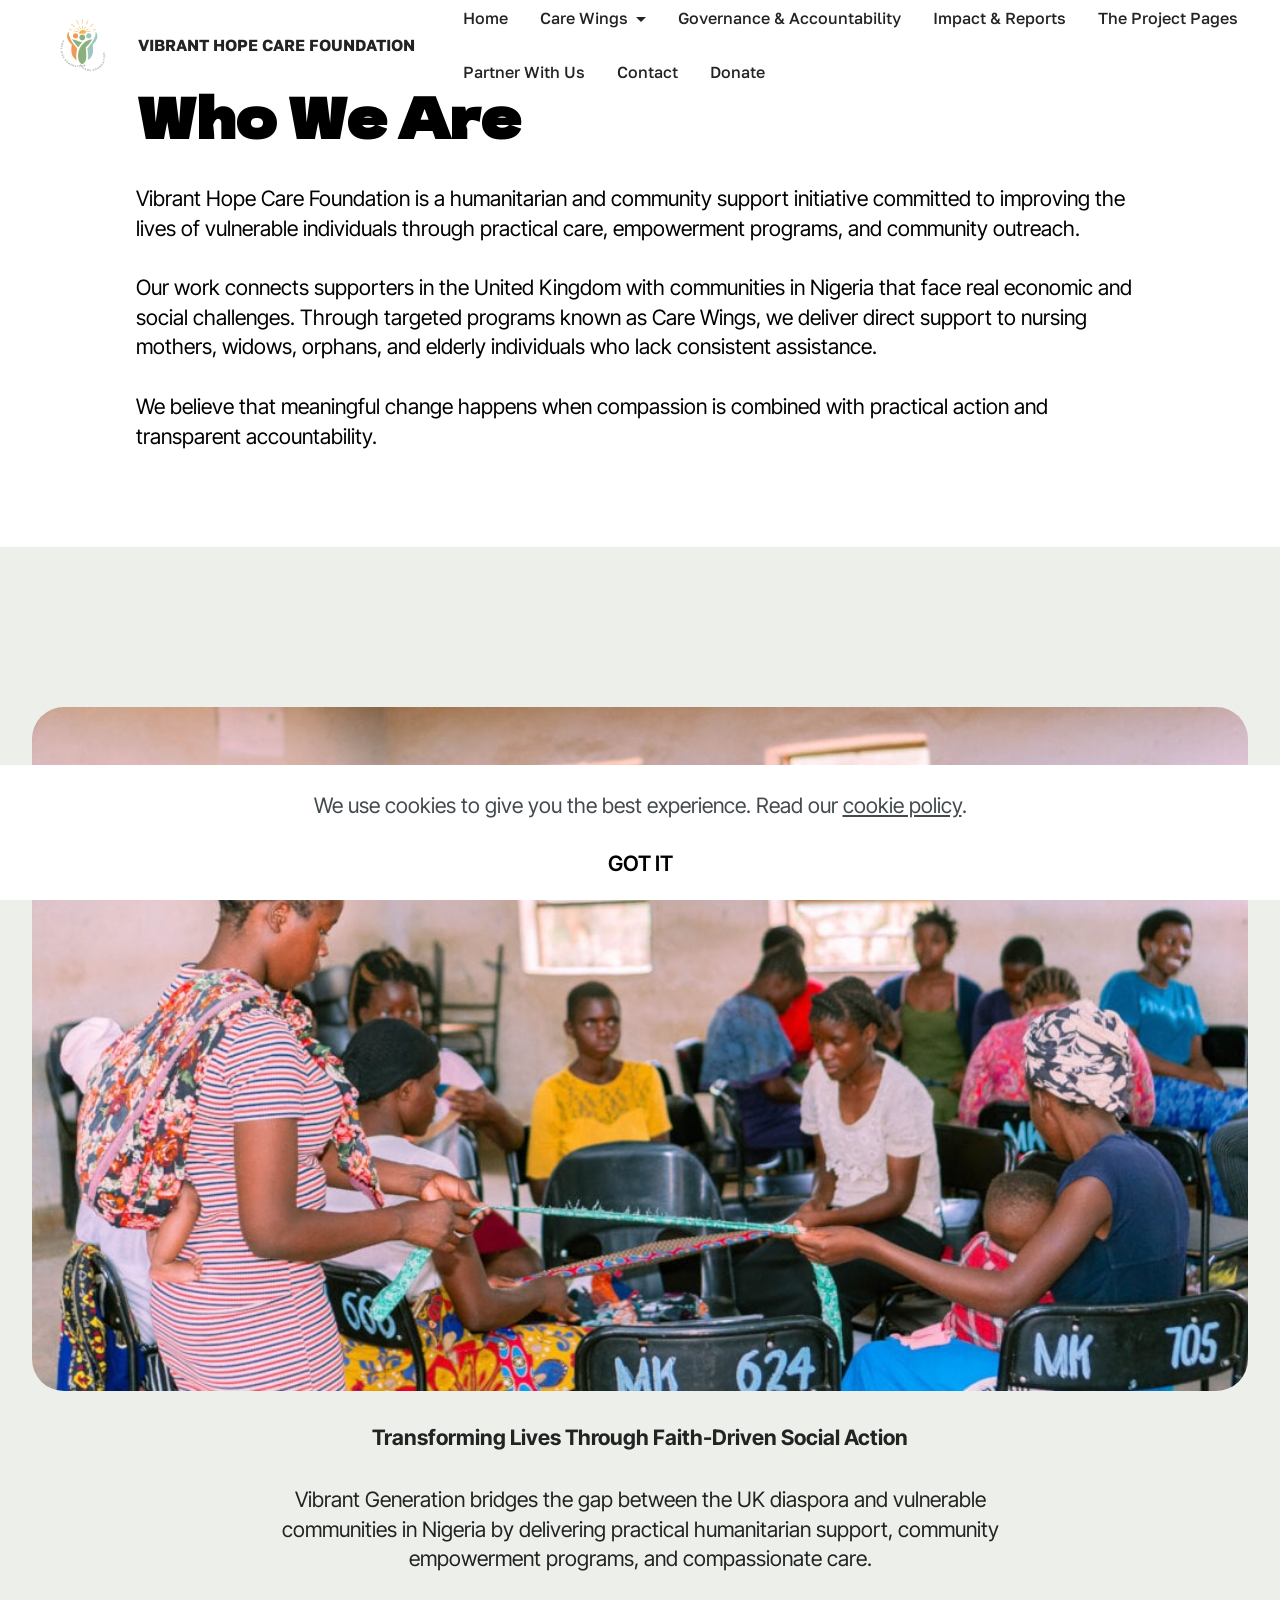
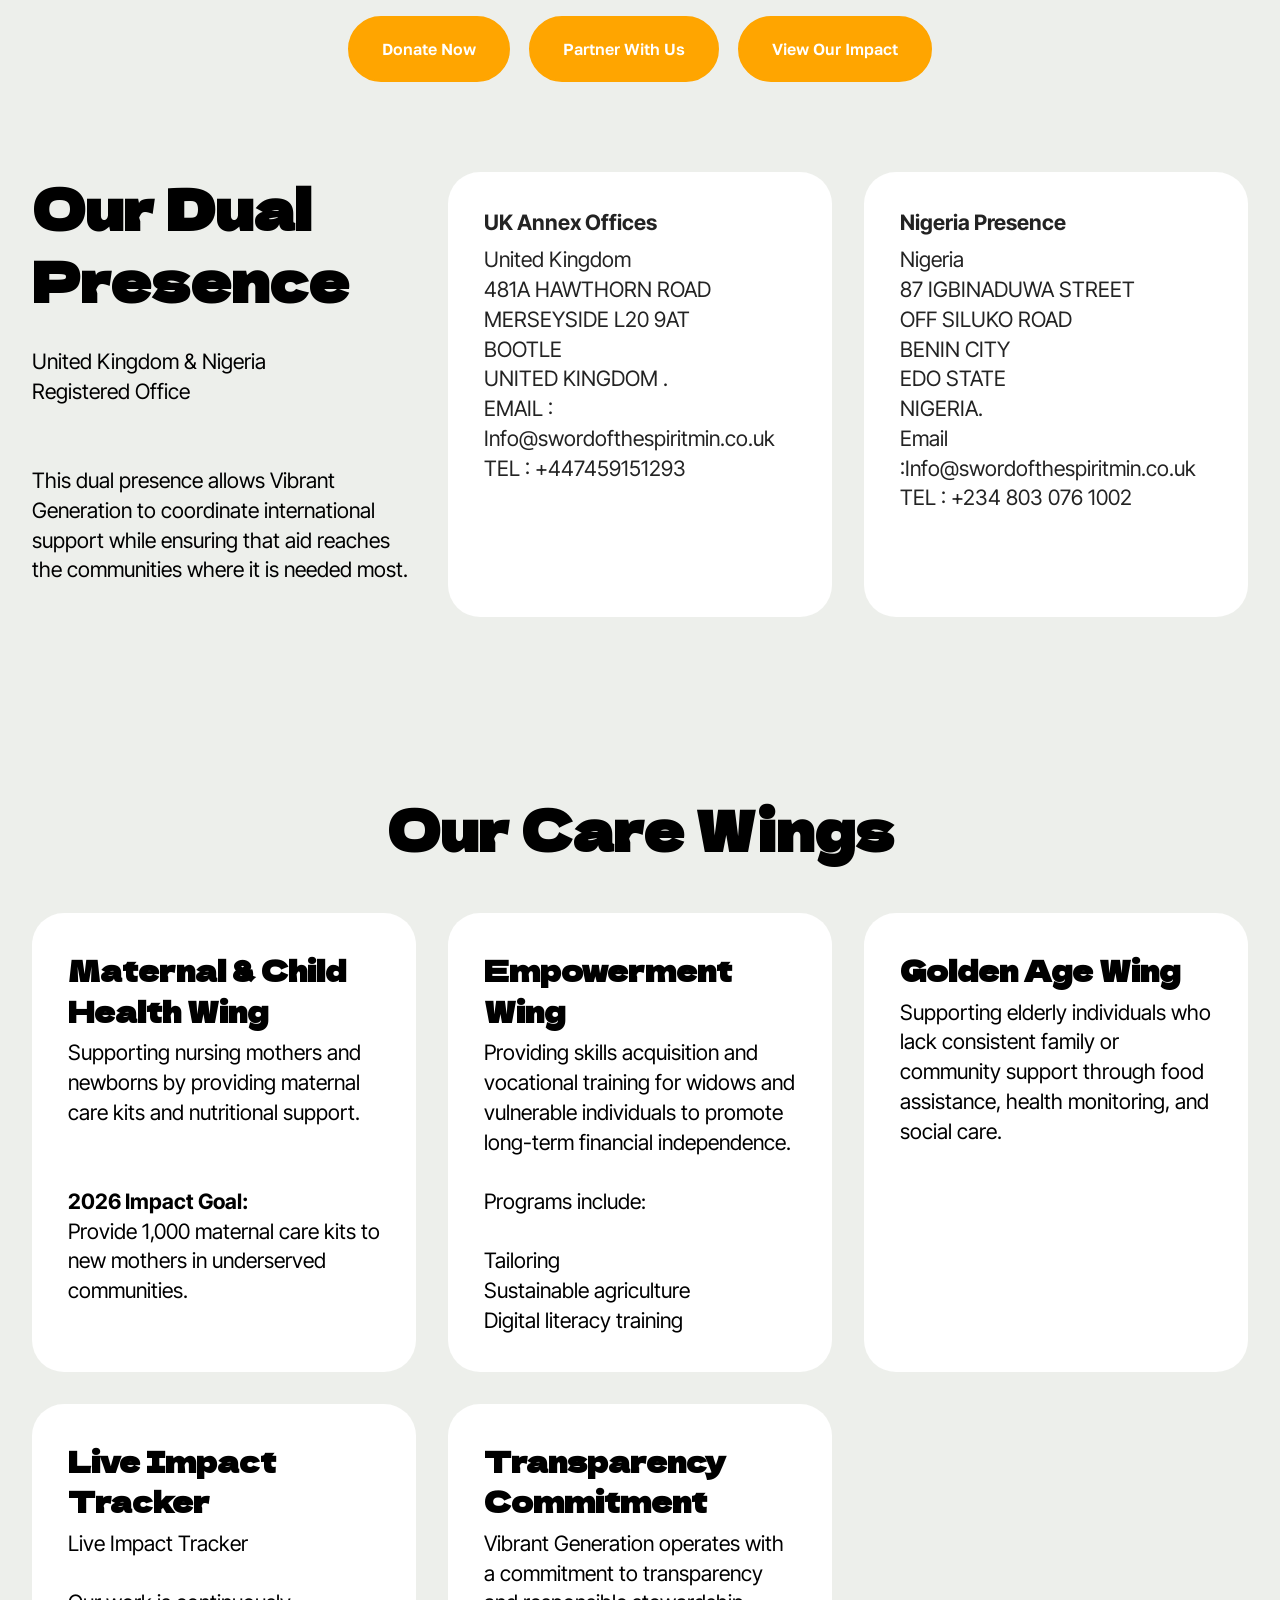
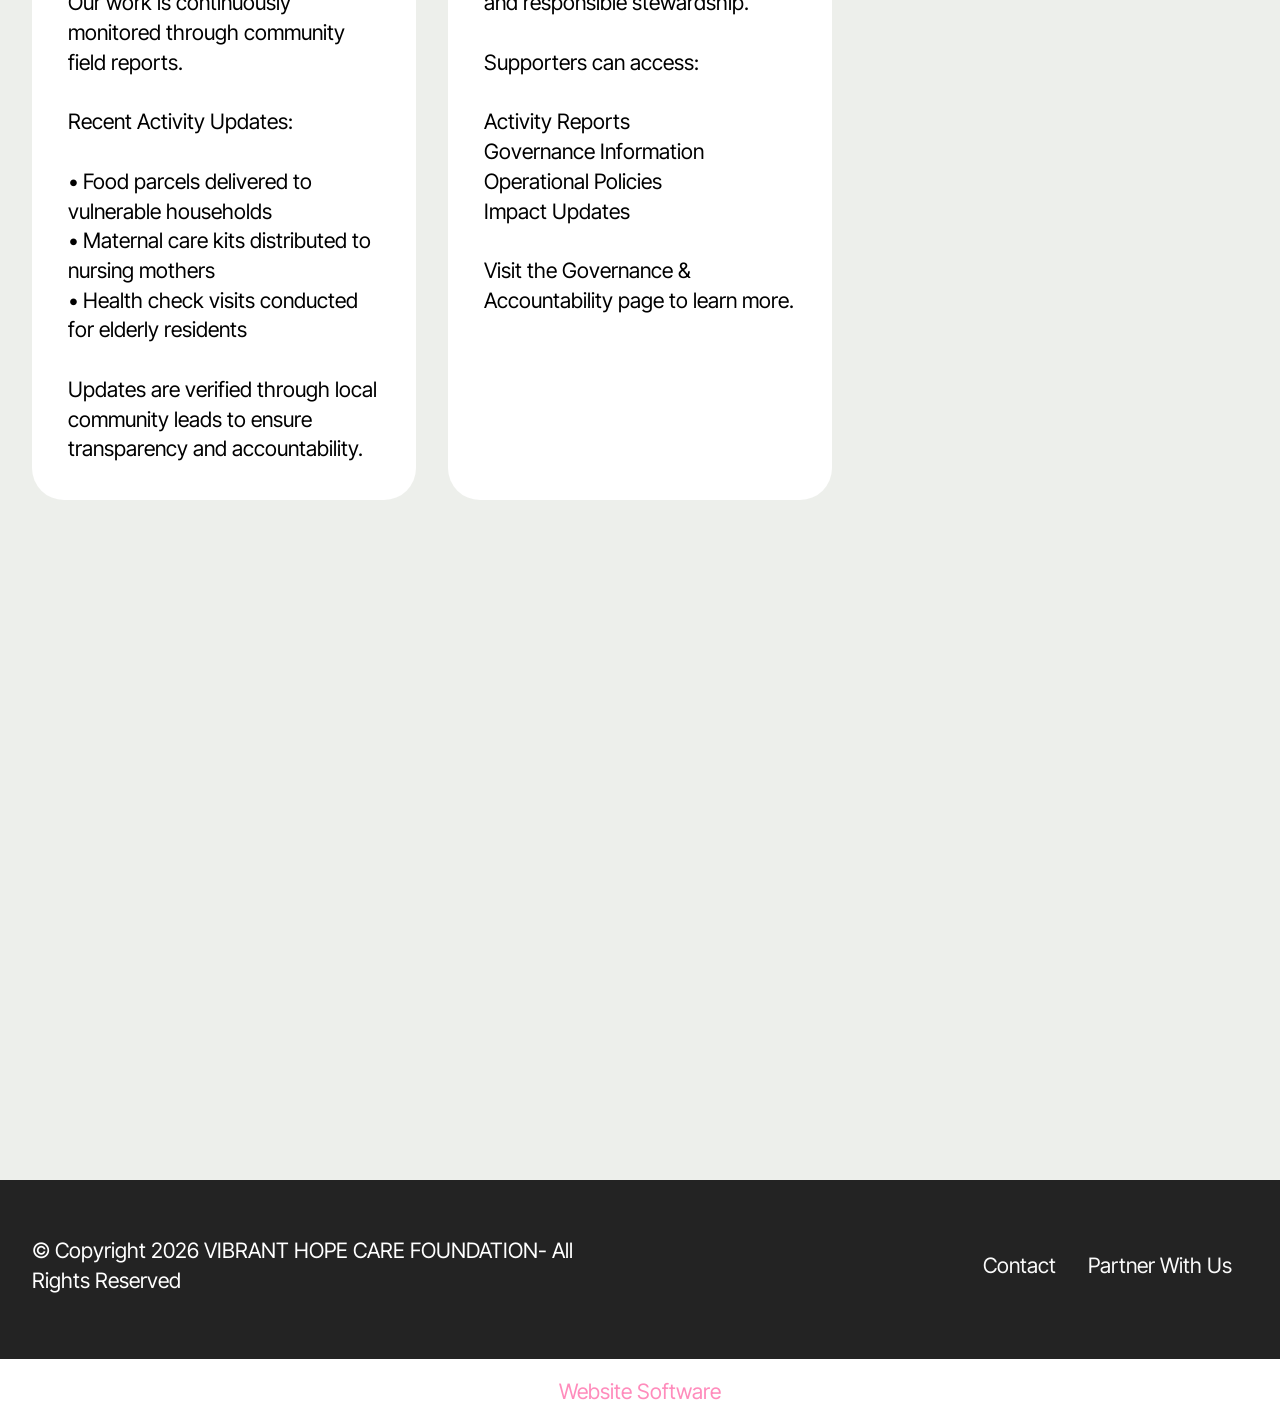
==== index.html @ 08e2fc12 "Change page title from 'About' to 'Home'" ====
<html  >
<head> 
  <title>Home</title>
  <link rel="stylesheet" href="assets/web/assets/mobirise-icons2/mobirise2.css">
  <link rel="stylesheet" href="assets/bootstrap/css/bootstrap.min.css">
  <link rel="stylesheet" href="assets/parallax/jarallax.css">
  <link rel="stylesheet" href="assets/web/assets/gdpr-plugin/gdpr-styles.css">
  <link rel="stylesheet" href="assets/dropdown/css/style.css">
  <link rel="stylesheet" href="assets/theme/css/style.css">
  <link rel="preload" href="https://fonts.googleapis.com/css?family=Dela+Gothic+One:400&display=swap" as="style" onload="this.onload=null;this.rel='stylesheet'">
  <noscript><link rel="stylesheet" href="https://fonts.googleapis.com/css?family=Dela+Gothic+One:400&display=swap"></noscript>
  <link rel="preload" href="https://fonts.googleapis.com/css?family=Inter+Tight:100,200,300,400,500,600,700,800,900,100i,200i,300i,400i,500i,600i,700i,800i,900i&display=swap" as="style" onload="this.onload=null;this.rel='stylesheet'">
  <noscript><link rel="stylesheet" href="https://fonts.googleapis.com/css?family=Inter+Tight:100,200,300,400,500,600,700,800,900,100i,200i,300i,400i,500i,600i,700i,800i,900i&display=swap"></noscript>
  <link rel="preload" href="https://fonts.googleapis.com/css?family=Golos+Text:400,500,600,700,800,900&display=swap" as="style" onload="this.onload=null;this.rel='stylesheet'">
  <noscript><link rel="stylesheet" href="https://fonts.googleapis.com/css?family=Golos+Text:400,500,600,700,800,900&display=swap"></noscript>
  <link rel="preload" as="style" href="assets/mobirise/css/mbr-additional.css?v=jpB7Y8"><link rel="stylesheet" href="assets/mobirise/css/mbr-additional.css?v=jpB7Y8" type="text/css">

</head>
<body>
  
  <section data-bs-version="5.1" class="menu menu6 cid-vdKSbWCuuq" once="menu" id="menu06-2l">
	

	<nav class="navbar navbar-dropdown opacityScrollOff navbar-fixed-top navbar-expand-lg">
		<div class="container">
			<div class="navbar-brand">
				<span class="navbar-logo">
					<a href="Governance&Accountability.html">
						<img src="assets/images/logo-160x160.png" alt="" style="height: 5rem;">
					</a>
				</span>
				<span class="navbar-caption-wrap"><a class="navbar-caption text-black text-primary display-4" href="index.html">VIBRANT HOPE CARE FOUNDATION</a></span>
			</div>
			<button class="navbar-toggler" type="button" data-toggle="collapse" data-bs-toggle="collapse" data-target="#navbarSupportedContent" data-bs-target="#navbarSupportedContent" aria-controls="navbarNavAltMarkup" aria-expanded="false" aria-label="Toggle navigation">
				<div class="hamburger">
					<span></span>
					<span></span>
					<span></span>
					<span></span>
				</div>
			</button>
			<div class="collapse navbar-collapse opacityScrollOff" id="navbarSupportedContent">
				<ul class="navbar-nav nav-dropdown nav-right" data-app-modern-menu="true"><li class="nav-item">
						<a class="nav-link link text-black text-primary display-4" href="index.html">Home</a>
					</li><li class="nav-item dropdown"><a class="nav-link link text-black text-primary dropdown-toggle display-4" href="About.html" data-toggle="dropdown-submenu" data-bs-toggle="dropdown" data-bs-auto-close="outside" aria-expanded="false">Care Wings</a><div class="dropdown-menu" aria-labelledby="dropdown-599"><a class="text-black text-primary dropdown-item display-4" href="MaternalChildHealth.html#slider05-1u">Maternal &amp; Child Health</a><a class="text-black text-primary show dropdown-item display-4" href="Empowermentwing.html">Empowerment</a><a class="text-black text-primary dropdown-item display-4" href="page9.html">Golden Age</a></div></li>
					<li class="nav-item">
						<a class="nav-link link text-black text-primary display-4" href="Governance-Accountability.html" aria-expanded="false">Governance &amp; Accountability</a>
					</li><li class="nav-item"><a class="nav-link link text-black text-primary display-4" href="Impact-Reports.html" target="_blank">Impact &amp; Reports</a></li>
					<li class="nav-item">
						<a class="nav-link link text-black text-primary display-4" href="TheProjectPages.html">The Project Pages</a>
					</li><li class="nav-item"><a class="nav-link link text-black text-primary display-4" href="page7.html">Partner With Us</a></li><li class="nav-item"><a class="nav-link link text-black text-primary display-4" href="Contact.html">Contact</a></li><li class="nav-item"><a class="nav-link link text-black text-primary display-4" href="Donate.html">Donate</a></li></ul>
				
				
			</div>
		</div>
	</nav>
</section>

<section data-bs-version="5.1" class="article12 cid-vdJvKio4A9" id="article12-18">    
    
    <div class="container">
        <div class="row justify-content-center">
            <div class="col-md-12 col-lg-10">
                <h3 class="mbr-section-title mbr-fonts-style mb-4 mt-0 display-2">
                <strong>Who We Are</strong></h3>
                
                <p class="mbr-text mbr-fonts-style display-7">Vibrant Hope Care Foundation is a humanitarian and community support initiative committed to improving the lives of vulnerable individuals through practical care, empowerment programs, and community outreach.<br><br>Our work connects supporters in the United Kingdom with communities in Nigeria that face real economic and social challenges. Through targeted programs known as Care Wings, we deliver direct support to nursing mothers, widows, orphans, and elderly individuals who lack consistent assistance.<br><br>We believe that meaningful change happens when compassion is combined with practical action and transparent accountability.</p>
            </div>
        </div>
    </div>
</section>

<section data-bs-version="5.1" class="header12 cid-vdyzO7terO" id="header12-2">
  
  

  <div class="text-center container">
    <div class="row mb-4 justify-content-center">
      <div class="col-12 col-md-12">
        <img class="w-100" src="assets/images/imp-1024x576.webp" alt="">
      </div>
    </div>
    <div class="row justify-content-center">
      <div class="col-md-12 content-head">
        <h4 class="mbr-section-title mbr-fonts-style mb-4 display-7"><strong>Transforming Lives Through Faith-Driven Social Action</strong></h4>
        <p class="mbr-text mbr-fonts-style mb-4 display-7">
          Vibrant Generation bridges the gap between the UK diaspora and vulnerable communities in Nigeria by delivering practical humanitarian support, community empowerment programs, and compassionate care.
        </p>
        <div class="mbr-section-btn mt-4"><a class="btn btn-secondary display-4" href="Donate.html">Donate Now</a> <a class="btn btn-secondary display-4" href="https://forms.gle/yeRtETJPfuZWc1UW8">Partner With Us</a> <a class="btn btn-secondary display-4" href="Impact-Reports.html">View Our Impact</a></div>
      </div>
    </div>
  </div>
</section>

<section data-bs-version="5.1" class="features037 cid-vdJypnIMqD" id="features037-1a">
	
	
	
	<div class="container">
		<div class="row justify-content-center">
			<div class="col-lg-4">
				<div class="col-12 col-md-12">
					<h5 class="mbr-section-title mbr-fonts-style mt-0 mb-4 display-2"><strong>Our Dual Presence</strong></h5>
					<h6 class="mbr-section-subtitle mbr-fonts-style mt-0 mb-4 display-7">United Kingdom &amp; Nigeria<br>                        
<div>
</div><div>Registered Office</div><br><br><div>This dual presence allows Vibrant Generation to coordinate international support while ensuring that aid reaches the communities where it is needed most.</div><div>
</div><div>
</div></h6>
					
				</div>
			</div>

			<div class="col-lg-8 side-features">
				<div class="item features-without-image col-12 col-md-12 col-lg-6 item-mb active">
					<div class="item-wrapper">
						<div class="item-content align-left">
							
							<h5 class="card-title mbr-fonts-style display-7"><strong>UK Annex Offices</strong></h5>
							<p class="card-text mbr-fonts-style display-7">United Kingdom
<br>481A HAWTHORN ROAD
<br>MERSEYSIDE L20 9AT
<br>BOOTLE
<br>UNITED KINGDOM .
<br>EMAIL : Info@swordofthespiritmin.co.uk
<br>TEL : +447459151293 
<br>
<br><br></p>
							
						</div>

					</div>
				</div>
				<div class="item features-without-image col-12 col-md-12 col-lg-6 item-mb">
					<div class="item-wrapper">
						<div class="item-content align-left">
							
							<h5 class="card-title mbr-fonts-style display-7"><strong>Nigeria Presence</strong></h5>
							<p class="card-text mbr-fonts-style display-7">Nigeria
<br>87 IGBINADUWA STREET
<br>OFF SILUKO ROAD
<br>BENIN CITY
<br>EDO STATE
<br>NIGERIA.
<br>Email :Info@swordofthespiritmin.co.uk
<br>TEL : +234 803 076 1002</p>
							
						</div>

					</div>
				</div>
				
				

			</div>
		</div>
	</div>
</section>

<section data-bs-version="5.1" class="features032 cid-vdJCPlsJ92" id="features032-1b">
  

  
  
  <div class="container">
    <div class="row justify-content-center">
      <div class="col-12 mb-5 content-head">
        <h3 class="mbr-section-title mbr-fonts-style align-center mb-0 display-2"><strong>Our Care Wings</strong></h3>
        
      </div>
    </div>
    <div class="row">
      <div class="item features-without-image col-12 col-lg-4 active item-mb">
        <div class="item-wrapper">
          <div class="card-box align-left">
            
            <h5 class="card-title mbr-fonts-style display-5"><strong>Maternal &amp; Child Health Wing</strong></h5>
            <p class="card-text mbr-fonts-style display-7">
              Supporting nursing mothers and newborns by providing maternal care kits and nutritional support.<br><br><br><strong>2026 Impact Goal:</strong><br>Provide 1,000 maternal care kits to new mothers in underserved communities.<br></p>
          </div>
        </div>
      </div>
      <div class="item features-without-image col-12 col-lg-4 item-mb">
        <div class="item-wrapper">
          <div class="card-box align-left">
            
            <h5 class="card-title mbr-fonts-style display-5"><strong>Empowerment Wing</strong></h5>
            <p class="card-text mbr-fonts-style display-7">Providing skills acquisition and vocational training for widows and vulnerable individuals to promote long-term financial independence.<br><br>Programs include:<br><br>Tailoring<br>Sustainable agriculture<br>Digital literacy training</p>
          </div>
        </div>
      </div>
      <div class="item features-without-image col-12 col-lg-4 item-mb">
        <div class="item-wrapper">
          <div class="card-box align-left">
            
            <h5 class="card-title mbr-fonts-style display-5"><strong>Golden Age Wing</strong></h5>
            <p class="card-text mbr-fonts-style display-7">
              Supporting elderly individuals who lack consistent family or community support through food assistance, health monitoring, and social care.</p>
          </div>
        </div>
      </div>
      <div class="item features-without-image col-12 col-lg-4 item-mb">
        <div class="item-wrapper">
          <div class="card-box align-left">
            
            <h5 class="card-title mbr-fonts-style display-5"><strong>Live Impact Tracker</strong></h5>
            <p class="card-text mbr-fonts-style display-7">Live Impact Tracker<br><br>Our work is continuously monitored through community field reports.<br><br>Recent Activity Updates:<br><br>• Food parcels delivered to vulnerable households<br>• Maternal care kits distributed to nursing mothers<br>• Health check visits conducted for elderly residents<br><br>Updates are verified through local community leads to ensure transparency and accountability.</p>
          </div>
        </div>
      </div>
      <div class="item features-without-image col-12 col-lg-4 item-mb">
        <div class="item-wrapper">
          <div class="card-box align-left">
            
            <h5 class="card-title mbr-fonts-style display-5"><strong>Transparency Commitment</strong></h5>
            <p class="card-text mbr-fonts-style display-7">Vibrant Generation operates with a commitment to transparency and responsible stewardship.<br><br>Supporters can access:<br><br>Activity Reports<br>Governance Information<br>Operational Policies<br>Impact Updates<br><br>Visit the Governance &amp; Accountability page to learn more.</p>
          </div>
        </div>
      </div>
      
    </div>
  </div>
</section>

<section data-bs-version="5.1" class="contacts2 map1 cid-vdEewa9ryj" id="map02-q">
	

	
	<div class="container">
		<div class="row justify-content-center">
			<div class="col-12 content-head">
				
			</div>
		</div>
		<div class="row justify-content-center">
			<div class="map-wrapper col-12 col-md-6">
				
				<div class="google-map"><iframe frameborder="0" style="border:0" src="https://www.google.com/maps/embed/v1/place?key=AIzaSyB7QWkvlxV39ZsyKvhZRjPGVqlJFvxxNkw&amp;q=481A HAWTHORN ROADMERSEYSIDE L20 9ATBOOTLEUNITED KINGDOM" allowfullscreen=""></iframe></div>
			</div>
			<div class="map-wrapper col-12 col-md-6">
				
				<div class="google-map"><iframe frameborder="0" style="border:0" src="https://www.google.com/maps/embed/v1/place?key=AIzaSyBQ55g-IgRRgXrd803PTWDTb7kd6aAitNQ&amp;q=86,igbinaduwa,siloko road, benin city, nigeria" allowfullscreen=""></iframe></div>
			</div>
		</div>
	</div>
</section>

<section data-bs-version="5.1" class="footer2 cid-vdKYA2jCAx" once="footers" id="footer02-2w">
    

    
    

    <div class="container">
        <div class="row">
            <div class="col-12 col-lg-6 center mt-2 mb-3">
                <p class="mbr-fonts-style copyright mb-0 display-7">
                    © Copyright 2026 VIBRANT HOPE CARE FOUNDATION- All Rights Reserved
                </p>
            </div>
            <div class="col-12 col-lg-6 center">
                <div class="row-links mt-2 mb-3">
                    <ul class="row-links-soc">
                        
                        
                        
                        
                    <li class="row-links-soc-item mbr-fonts-style display-7"><a href="page8.html" class="text-white">Contact</a></li><li class="row-links-soc-item mbr-fonts-style display-7"><a href="page7.html" class="text-white">Partner With Us</a></li></ul>
                </div>
            </div>
        </div>
    </div>
</section><section class="display-7" style="padding: 0;align-items: center;justify-content: center;flex-wrap: wrap;    align-content: center;display: flex;position: relative;height: 4rem;"><a href="https://mobiri.se/" style="flex: 1 1;height: 4rem;position: absolute;width: 100%;z-index: 1;"><img alt="" style="height: 4rem;" src="[data-uri]"></a><p style="margin: 0;text-align: center;" class="display-7">&#8204;</p><a style="z-index:1" href=""> Website Software</a></section><script src="assets/bootstrap/js/bootstrap.bundle.min.js"></script>  <script src="assets/web/assets/cookies-alert-plugin/cookies-alert-core.js"></script>  <script src="assets/web/assets/cookies-alert-plugin/cookies-alert-script.js"></script>  <script src="assets/smoothscroll/smooth-scroll.js"></script>  <script src="assets/ytplayer/index.js"></script>  <script src="assets/dropdown/js/navbar-dropdown.js"></script>  <script src="assets/theme/js/script.js"></script>  
  
  
<input name="cookieData" type="hidden" data-cookie-cookiesAlertType='false' data-cookie-customDialogSelector='null' data-cookie-colorText='#424a4d' data-cookie-colorBg='rgb(255, 255, 255)' data-cookie-opacityOverlay='0' data-cookie-bgOpacity='100' data-cookie-textButton='GOT IT' data-cookie-rejectText='REJECT' data-cookie-colorButton='#ffffff' data-cookie-rejectColor='#ffffff' data-cookie-colorLink='#424a4d' data-cookie-underlineLink='true' data-cookie-text="We use cookies to give you the best experience. Read our <a href='privacy.html'>cookie policy</a>.">
  </body>
</html>
---- assets/web/assets/mobirise-icons2/mobirise2.css ----
@font-face {
  font-family: 'Moririse2';
  font-display: swap;
  src:  url('mobirise2.eot?f2bix4');
  src:  url('mobirise2.eot?f2bix4#iefix') format('embedded-opentype'),
    url('mobirise2.woff2?f2bix4') format('woff2'),
    url('mobirise2.woff?f2bix4') format('woff'),
    url('mobirise2.ttf?f2bix4') format('truetype'),
    url('mobirise2.svg?f2bix4#mobirise2') format('svg');
  font-weight: normal;
  font-style: normal;
}

[class^="mobi-"], [class*=" mobi-"] {
  /* use !important to prevent issues with browser extensions that change fonts */
  font-family: 'Moririse2' !important;
  speak: none;
  font-style: normal;
  font-weight: normal;
  font-variant: normal;
  text-transform: none;
  line-height: 1;

  /* Better Font Rendering =========== */
  -webkit-font-smoothing: antialiased;
  -moz-osx-font-smoothing: grayscale;
}

.mobi-mbri-add-submenu:before {
  content: "\e900";
}
.mobi-mbri-alert:before {
  content: "\e901";
}
.mobi-mbri-align-center:before {
  content: "\e902";
}
.mobi-mbri-align-justify:before {
  content: "\e903";
}
.mobi-mbri-align-left:before {
  content: "\e904";
}
.mobi-mbri-align-right:before {
  content: "\e905";
}
.mobi-mbri-android:before {
  content: "\e906";
}
.mobi-mbri-apple:before {
  content: "\e907";
}
.mobi-mbri-arrow-down:before {
  content: "\e908";
}
.mobi-mbri-arrow-next:before {
  content: "\e909";
}
.mobi-mbri-arrow-prev:before {
  content: "\e90a";
}
.mobi-mbri-arrow-up:before {
  content: "\e90b";
}
.mobi-mbri-bold:before {
  content: "\e90c";
}
.mobi-mbri-bookmark:before {
  content: "\e90d";
}
.mobi-mbri-bootstrap:before {
  content: "\e90e";
}
.mobi-mbri-briefcase:before {
  content: "\e90f";
}
.mobi-mbri-browse:before {
  content: "\e910";
}
.mobi-mbri-bulleted-list:before {
  content: "\e911";
}
.mobi-mbri-calendar:before {
  content: "\e912";
}
.mobi-mbri-camera:before {
  content: "\e913";
}
.mobi-mbri-cart-add:before {
  content: "\e914";
}
.mobi-mbri-cart-full:before {
  content: "\e915";
}
.mobi-mbri-cash:before {
  content: "\e916";
}
.mobi-mbri-change-style:before {
  content: "\e917";
}
.mobi-mbri-chat:before {
  content: "\e918";
}
.mobi-mbri-clock:before {
  content: "\e919";
}
.mobi-mbri-close:before {
  content: "\e91a";
}
.mobi-mbri-cloud:before {
  content: "\e91b";
}
.mobi-mbri-code:before {
  content: "\e91c";
}
.mobi-mbri-contact-form:before {
  content: "\e91d";
}
.mobi-mbri-credit-card:before {
  content: "\e91e";
}
.mobi-mbri-cursor-click:before {
  content: "\e91f";
}
.mobi-mbri-cust-feedback:before {
  content: "\e920";
}
.mobi-mbri-database:before {
  content: "\e921";
}
.mobi-mbri-delivery:before {
  content: "\e922";
}
.mobi-mbri-desktop:before {
  content: "\e923";
}
.mobi-mbri-devices:before {
  content: "\e924";
}
.mobi-mbri-down:before {
  content: "\e925";
}
.mobi-mbri-download-2:before {
  content: "\e926";
}
.mobi-mbri-download:before {
  content: "\e927";
}
.mobi-mbri-drag-n-drop-2:before {
  content: "\e928";
}
.mobi-mbri-drag-n-drop:before {
  content: "\e929";
}
.mobi-mbri-edit-2:before {
  content: "\e92a";
}
.mobi-mbri-edit:before {
  content: "\e92b";
}
.mobi-mbri-error:before {
  content: "\e92c";
}
.mobi-mbri-extension:before {
  content: "\e92d";
}
.mobi-mbri-features:before {
  content: "\e92e";
}
.mobi-mbri-file:before {
  content: "\e92f";
}
.mobi-mbri-flag:before {
  content: "\e930";
}
.mobi-mbri-folder:before {
  content: "\e931";
}
.mobi-mbri-gift:before {
  content: "\e932";
}
.mobi-mbri-github:before {
  content: "\e933";
}
.mobi-mbri-globe-2:before {
  content: "\e934";
}
.mobi-mbri-globe:before {
  content: "\e935";
}
.mobi-mbri-growing-chart:before {
  content: "\e936";
}
.mobi-mbri-hearth:before {
  content: "\e937";
}
.mobi-mbri-help:before {
  content: "\e938";
}
.mobi-mbri-home:before {
  content: "\e939";
}
.mobi-mbri-hot-cup:before {
  content: "\e93a";
}
.mobi-mbri-idea:before {
  content: "\e93b";
}
.mobi-mbri-image-gallery:before {
  content: "\e93c";
}
.mobi-mbri-image-slider:before {
  content: "\e93d";
}
.mobi-mbri-info:before {
  content: "\e93e";
}
.mobi-mbri-italic:before {
  content: "\e93f";
}
.mobi-mbri-key:before {
  content: "\e940";
}
.mobi-mbri-laptop:before {
  content: "\e941";
}
.mobi-mbri-layers:before {
  content: "\e942";
}
.mobi-mbri-left-right:before {
  content: "\e943";
}
.mobi-mbri-left:before {
  content: "\e944";
}
.mobi-mbri-letter:before {
  content: "\e945";
}
.mobi-mbri-like:before {
  content: "\e946";
}
.mobi-mbri-link:before {
  content: "\e947";
}
.mobi-mbri-lock:before {
  content: "\e948";
}
.mobi-mbri-login:before {
  content: "\e949";
}
.mobi-mbri-logout:before {
  content: "\e94a";
}
.mobi-mbri-magic-stick:before {
  content: "\e94b";
}
.mobi-mbri-map-pin:before {
  content: "\e94c";
}
.mobi-mbri-menu:before {
  content: "\e94d";
}
.mobi-mbri-mobile-2:before {
  content: "\e94e";
}
.mobi-mbri-mobile-horizontal:before {
  content: "\e94f";
}
.mobi-mbri-mobile:before {
  content: "\e950";
}
.mobi-mbri-mobirise:before {
  content: "\e951";
}
.mobi-mbri-more-horizontal:before {
  content: "\e952";
}
.mobi-mbri-more-vertical:before {
  content: "\e953";
}
.mobi-mbri-music:before {
  content: "\e954";
}
.mobi-mbri-new-file:before {
  content: "\e955";
}
.mobi-mbri-numbered-list:before {
  content: "\e956";
}
.mobi-mbri-opened-folder:before {
  content: "\e957";
}
.mobi-mbri-pages:before {
  content: "\e958";
}
.mobi-mbri-paper-plane:before {
  content: "\e959";
}
.mobi-mbri-paperclip:before {
  content: "\e95a";
}
.mobi-mbri-phone:before {
  content: "\e95b";
}
.mobi-mbri-photo:before {
  content: "\e95c";
}
.mobi-mbri-photos:before {
  content: "\e95d";
}
.mobi-mbri-pin:before {
  content: "\e95e";
}
.mobi-mbri-play:before {
  content: "\e95f";
}
.mobi-mbri-plus:before {
  content: "\e960";
}
.mobi-mbri-preview:before {
  content: "\e961";
}
.mobi-mbri-print:before {
  content: "\e962";
}
.mobi-mbri-protect:before {
  content: "\e963";
}
.mobi-mbri-question:before {
  content: "\e964";
}
.mobi-mbri-quote-left:before {
  content: "\e965";
}
.mobi-mbri-quote-right:before {
  content: "\e966";
}
.mobi-mbri-redo:before {
  content: "\e967";
}
.mobi-mbri-refresh:before {
  content: "\e968";
}
.mobi-mbri-responsive-2:before {
  content: "\e969";
}
.mobi-mbri-responsive:before {
  content: "\e96a";
}
.mobi-mbri-right:before {
  content: "\e96b";
}
.mobi-mbri-rocket:before {
  content: "\e96c";
}
.mobi-mbri-sad-face:before {
  content: "\e96d";
}
.mobi-mbri-sale:before {
  content: "\e96e";
}
.mobi-mbri-save:before {
  content: "\e96f";
}
.mobi-mbri-search:before {
  content: "\e970";
}
.mobi-mbri-setting-2:before {
  content: "\e971";
}
.mobi-mbri-setting-3:before {
  content: "\e972";
}
.mobi-mbri-setting:before {
  content: "\e973";
}
.mobi-mbri-share:before {
  content: "\e974";
}
.mobi-mbri-shopping-bag:before {
  content: "\e975";
}
.mobi-mbri-shopping-basket:before {
  content: "\e976";
}
.mobi-mbri-shopping-cart:before {
  content: "\e977";
}
.mobi-mbri-sites:before {
  content: "\e978";
}
.mobi-mbri-smile-face:before {
  content: "\e979";
}
.mobi-mbri-speed:before {
  content: "\e97a";
}
.mobi-mbri-star:before {
  content: "\e97b";
}
.mobi-mbri-success:before {
  content: "\e97c";
}
.mobi-mbri-sun:before {
  content: "\e97d";
}
.mobi-mbri-sun2:before {
  content: "\e97e";
}
.mobi-mbri-tablet-vertical:before {
  content: "\e97f";
}
.mobi-mbri-tablet:before {
  content: "\e980";
}
.mobi-mbri-target:before {
  content: "\e981";
}
.mobi-mbri-timer:before {
  content: "\e982";
}
.mobi-mbri-to-ftp:before {
  content: "\e983";
}
.mobi-mbri-to-local-drive:before {
  content: "\e984";
}
.mobi-mbri-touch-swipe:before {
  content: "\e985";
}
.mobi-mbri-touch:before {
  content: "\e986";
}
.mobi-mbri-trash:before {
  content: "\e987";
}
.mobi-mbri-underline:before {
  content: "\e988";
}
.mobi-mbri-undo:before {
  content: "\e989";
}
.mobi-mbri-unlink:before {
  content: "\e98a";
}
.mobi-mbri-unlock:before {
  content: "\e98b";
}
.mobi-mbri-up-down:before {
  content: "\e98c";
}
.mobi-mbri-up:before {
  content: "\e98d";
}
.mobi-mbri-update:before {
  content: "\e98e";
}
.mobi-mbri-upload-2:before {
  content: "\e98f";
}
.mobi-mbri-upload:before {
  content: "\e990";
}
.mobi-mbri-user-2:before {
  content: "\e991";
}
.mobi-mbri-user:before {
  content: "\e992";
}
.mobi-mbri-users:before {
  content: "\e993";
}
.mobi-mbri-video-play:before {
  content: "\e994";
}
.mobi-mbri-video:before {
  content: "\e995";
}
.mobi-mbri-watch:before {
  content: "\e996";
}
.mobi-mbri-website-theme-2:before {
  content: "\e997";
}
.mobi-mbri-website-theme:before {
  content: "\e998";
}
.mobi-mbri-wifi:before {
  content: "\e999";
}
.mobi-mbri-windows:before {
  content: "\e99a";
}
.mobi-mbri-zoom-in:before {
  content: "\e99b";
}
.mobi-mbri-zoom-out:before {
  content: "\e99c";
}
---- assets/parallax/jarallax.css ----
.jarallax {
    position: relative;
    z-index: 0;
}
.jarallax > .jarallax-img {
    position: absolute;
    object-fit: cover;
    /* support for plugin https://github.com/bfred-it/object-fit-images */
    font-family: 'object-fit: cover;';
    top: 0;
    left: 0;
    width: 100%;
    height: 100%;
    z-index: -1;
}
---- assets/web/assets/gdpr-plugin/gdpr-styles.css ----
.gdpr-block {
    padding: 10px;
    font-size: 14px;
    display: block;
    width: 100%;
    text-align: center;
}
.gdpr-block.covert {
	display: none;
}
.textGDPR {
    position: relative;
}
.gdpr-block label span.textGDPR input[name='gdpr']{
    width: 15px;
    height: 15px;
    margin: 0;
    position: absolute;
    top: 3px;
    left: -20px;
}
.gdpr-block label {
    color: #a7a7a7;
    vertical-align: middle;
    user-select: none;
    margin-bottom: 0;
}
---- assets/dropdown/css/style.css ----
.navbar-dropdown {
  left: 0;
  padding: 0;
  position: absolute;
  right: 0;
  top: 0;
  transition: all 0.45s ease;
  z-index: 1030;
  background: #282828; }
  .navbar-dropdown .navbar-logo {
    margin-right: 0.8rem;
    transition: margin 0.3s ease-in-out;
    vertical-align: middle; }
    .navbar-dropdown .navbar-logo img {
      height: 3.125rem;
      transition: all 0.3s ease-in-out; }
    .navbar-dropdown .navbar-logo.mbr-iconfont {
      font-size: 3.125rem;
      line-height: 3.125rem; }
  .navbar-dropdown .navbar-caption {
    font-weight: 700;
    white-space: normal;
    vertical-align: -4px;
    line-height: 3.125rem !important; }
    .navbar-dropdown .navbar-caption, .navbar-dropdown .navbar-caption:hover {
      color: inherit;
      text-decoration: none; }
  .navbar-dropdown .mbr-iconfont + .navbar-caption {
    vertical-align: -1px; }
  .navbar-dropdown.navbar-fixed-top {
    position: fixed; }
  .navbar-dropdown .navbar-brand span {
    vertical-align: -4px; }
  .navbar-dropdown.bg-color.transparent {
    background: none; }
  .navbar-dropdown.navbar-short .navbar-brand {
    padding: 0.625rem 0; }
    .navbar-dropdown.navbar-short .navbar-brand span {
      vertical-align: -1px; }
  .navbar-dropdown.navbar-short .navbar-caption {
    line-height: 2.375rem !important;
    vertical-align: -2px; }
  .navbar-dropdown.navbar-short .navbar-logo {
    margin-right: 0.5rem; }
    .navbar-dropdown.navbar-short .navbar-logo img {
      height: 2.375rem; }
    .navbar-dropdown.navbar-short .navbar-logo.mbr-iconfont {
      font-size: 2.375rem;
      line-height: 2.375rem; }
  .navbar-dropdown.navbar-short .mbr-table-cell {
    height: 3.625rem; }
  .navbar-dropdown .navbar-close {
    left: 0.6875rem;
    position: fixed;
    top: 0.75rem;
    z-index: 1000; }
  .navbar-dropdown .hamburger-icon {
    content: "";
    display: inline-block;
    vertical-align: middle;
    width: 16px;
    -webkit-box-shadow: 0 -6px 0 1px #282828,0 0 0 1px #282828,0 6px 0 1px #282828;
    -moz-box-shadow: 0 -6px 0 1px #282828,0 0 0 1px #282828,0 6px 0 1px #282828;
    box-shadow: 0 -6px 0 1px #282828,0 0 0 1px #282828,0 6px 0 1px #282828; }

.dropdown-menu .dropdown-toggle[data-toggle="dropdown-submenu"]::after {
  border-bottom: 0.35em solid transparent;
  border-left: 0.35em solid;
  border-right: 0;
  border-top: 0.35em solid transparent;
  margin-left: 0.3rem; }

.dropdown-menu .dropdown-item:focus {
  outline: 0; }

.nav-dropdown {
  font-size: 0.75rem;
  font-weight: 500;
  height: auto !important; }
  .nav-dropdown .nav-btn {
    padding-left: 1rem; }
  .nav-dropdown .link {
    margin: .667em 1.667em;
    font-weight: 500;
    padding: 0;
    transition: color .2s ease-in-out; }
    .nav-dropdown .link.dropdown-toggle {
      margin-right: 2.583em; }
      .nav-dropdown .link.dropdown-toggle::after {
        margin-left: .25rem;
        border-top: 0.35em solid;
        border-right: 0.35em solid transparent;
        border-left: 0.35em solid transparent;
        border-bottom: 0; }
      .nav-dropdown .link.dropdown-toggle[aria-expanded="true"] {
        margin: 0;
        padding: 0.667em 3.263em  0.667em 1.667em; }
  .nav-dropdown .link::after,
  .nav-dropdown .dropdown-item::after {
    color: inherit; }
  .nav-dropdown .btn {
    font-size: 0.75rem;
    font-weight: 700;
    letter-spacing: 0;
    margin-bottom: 0;
    padding-left: 1.25rem;
    padding-right: 1.25rem; }
  .nav-dropdown .dropdown-menu {
    border-radius: 0;
    border: 0;
    left: 0;
    margin: 0;
    padding-bottom: 1.25rem;
    padding-top: 1.25rem;
    position: relative; }
  .nav-dropdown .dropdown-submenu {
    margin-left: 0.125rem;
    top: 0; }
  .nav-dropdown .dropdown-item {
    font-weight: 500;
    line-height: 2;
    padding: 0.3846em 4.615em 0.3846em 1.5385em;
    position: relative;
    transition: color .2s ease-in-out, background-color .2s ease-in-out; }
    .nav-dropdown .dropdown-item::after {
      margin-top: -0.3077em;
      position: absolute;
      right: 1.1538em;
      top: 50%; }
    .nav-dropdown .dropdown-item:focus, .nav-dropdown .dropdown-item:hover {
      background: none; }

@media (max-width: 767px) {
  .nav-dropdown.navbar-toggleable-sm {
    bottom: 0;
    display: none;
    left: 0;
    overflow-x: hidden;
    position: fixed;
    top: 0;
    transform: translateX(-100%);
    -ms-transform: translateX(-100%);
    -webkit-transform: translateX(-100%);
    width: 18.75rem;
    z-index: 999; } }
.nav-dropdown.navbar-toggleable-xl {
  bottom: 0;
  display: none;
  left: 0;
  overflow-x: hidden;
  position: fixed;
  top: 0;
  transform: translateX(-100%);
  -ms-transform: translateX(-100%);
  -webkit-transform: translateX(-100%);
  width: 18.75rem;
  z-index: 999; }

.nav-dropdown-sm {
  display: block !important;
  overflow-x: hidden;
  overflow: auto;
  padding-top: 3.875rem; }
  .nav-dropdown-sm::after {
    content: "";
    display: block;
    height: 3rem;
    width: 100%; }
  .nav-dropdown-sm.collapse.in ~ .navbar-close {
    display: block !important; }
  .nav-dropdown-sm.collapsing, .nav-dropdown-sm.collapse.in {
    transform: translateX(0);
    -ms-transform: translateX(0);
    -webkit-transform: translateX(0);
    transition: all 0.25s ease-out;
    -webkit-transition: all 0.25s ease-out;
    background: #282828; }
  .nav-dropdown-sm.collapsing[aria-expanded="false"] {
    transform: translateX(-100%);
    -ms-transform: translateX(-100%);
    -webkit-transform: translateX(-100%); }
  .nav-dropdown-sm .nav-item {
    display: block;
    margin-left: 0 !important;
    padding-left: 0; }
  .nav-dropdown-sm .link,
  .nav-dropdown-sm .dropdown-item {
    border-top: 1px dotted rgba(255, 255, 255, 0.1);
    font-size: 0.8125rem;
    line-height: 1.6;
    margin: 0 !important;
    padding: 0.875rem 2.4rem 0.875rem 1.5625rem !important;
    position: relative;
    white-space: normal; }
    .nav-dropdown-sm .link:focus, .nav-dropdown-sm .link:hover,
    .nav-dropdown-sm .dropdown-item:focus,
    .nav-dropdown-sm .dropdown-item:hover {
      background: rgba(0, 0, 0, 0.2) !important;
      color: #c0a375; }
  .nav-dropdown-sm .nav-btn {
    position: relative;
    padding: 1.5625rem 1.5625rem 0 1.5625rem; }
    .nav-dropdown-sm .nav-btn::before {
      border-top: 1px dotted rgba(255, 255, 255, 0.1);
      content: "";
      left: 0;
      position: absolute;
      top: 0;
      width: 100%; }
    .nav-dropdown-sm .nav-btn + .nav-btn {
      padding-top: 0.625rem; }
      .nav-dropdown-sm .nav-btn + .nav-btn::before {
        display: none; }
  .nav-dropdown-sm .btn {
    padding: 0.625rem 0; }
  .nav-dropdown-sm .dropdown-toggle[data-toggle="dropdown-submenu"]::after {
    margin-left: .25rem;
    border-top: 0.35em solid;
    border-right: 0.35em solid transparent;
    border-left: 0.35em solid transparent;
    border-bottom: 0; }
  .nav-dropdown-sm .dropdown-toggle[data-toggle="dropdown-submenu"][aria-expanded="true"]::after {
    border-top: 0;
    border-right: 0.35em solid transparent;
    border-left: 0.35em solid transparent;
    border-bottom: 0.35em solid; }
  .nav-dropdown-sm .dropdown-menu {
    margin: 0;
    padding: 0;
    position: relative;
    top: 0;
    left: 0;
    width: 100%;
    border: 0;
    float: none;
    border-radius: 0;
    background: none; }
  .nav-dropdown-sm .dropdown-submenu {
    left: 100%;
    margin-left: 0.125rem;
    margin-top: -1.25rem;
    top: 0; }

.navbar-toggleable-sm .nav-dropdown .dropdown-menu {
  position: absolute; }

.navbar-toggleable-sm .nav-dropdown .dropdown-submenu {
  left: 100%;
  margin-left: 0.125rem;
  margin-top: -1.25rem;
  top: 0; }

.navbar-toggleable-sm.opened .nav-dropdown .dropdown-menu {
  position: relative; }

.navbar-toggleable-sm.opened .nav-dropdown .dropdown-submenu {
  left: 0;
  margin-left: 00rem;
  margin-top: 0rem;
  top: 0; }

.is-builder .nav-dropdown.collapsing {
  transition: none !important; }
---- assets/theme/css/style.css ----
@charset "UTF-8";
section {
  background-color: #ffffff;
}

body {
  font-style: normal;
  line-height: 1.5;
  font-weight: 400;
  color: #232323;
  position: relative;
}

button {
  background-color: transparent;
  border-color: transparent;
}

.embla__button,
.carousel-control {
  background-color: #edefea !important;
  opacity: 0.8 !important;
  color: #464845 !important;
  border-color: #edefea !important;
}

.carousel .close,
.modalWindow .close {
  background-color: #edefea !important;
  color: #464845 !important;
  border-color: #edefea !important;
  opacity: 0.8 !important;
}

.carousel .close:hover,
.modalWindow .close:hover {
  opacity: 1 !important;
}

.carousel-indicators li {
  background-color: #edefea !important;
  border: 2px solid #464845 !important;
}

.carousel-indicators li:hover,
.carousel-indicators li:active {
  opacity: 0.8 !important;
}

.embla__button:hover,
.carousel-control:hover {
  background-color: #edefea !important;
  opacity: 1 !important;
}

.modalWindow-video-container {
  height: 80%;
}

section,
.container,
.container-fluid {
  position: relative;
  word-wrap: break-word;
}

a.mbr-iconfont:hover {
  text-decoration: none;
}

.article .lead p,
.article .lead ul,
.article .lead ol,
.article .lead pre,
.article .lead blockquote {
  margin-bottom: 0;
}

a {
  font-style: normal;
  font-weight: 400;
  cursor: pointer;
}
a, a:hover {
  text-decoration: none;
}

.mbr-section-title {
  font-style: normal;
  line-height: 1.3;
}

.mbr-section-subtitle {
  line-height: 1.3;
}

.mbr-text {
  font-style: normal;
  line-height: 1.7;
}

h1,
h2,
h3,
h4,
h5,
h6,
.display-1,
.display-2,
.display-4,
.display-5,
.display-7,
span,
p,
a {
  line-height: 1;
  word-break: break-word;
  word-wrap: break-word;
  font-weight: 400;
}

b,
strong {
  font-weight: bold;
}

input:-webkit-autofill, input:-webkit-autofill:hover, input:-webkit-autofill:focus, input:-webkit-autofill:active {
  transition-delay: 9999s;
  -webkit-transition-property: background-color, color;
  transition-property: background-color, color;
}

textarea[type=hidden] {
  display: none;
}

section {
  background-position: 50% 50%;
  background-repeat: no-repeat;
  background-size: cover;
}
section .mbr-background-video,
section .mbr-background-video-preview {
  position: absolute;
  bottom: 0;
  left: 0;
  right: 0;
  top: 0;
}

.hidden {
  visibility: hidden;
}

.mbr-z-index20 {
  z-index: 20;
}

/*! Base colors */
.mbr-white {
  color: #ffffff;
}

.mbr-black {
  color: #111111;
}

.mbr-bg-white {
  background-color: #ffffff;
}

.mbr-bg-black {
  background-color: #000000;
}

/*! Text-aligns */
.align-left {
  text-align: left;
}

.align-center {
  text-align: center;
}

.align-right {
  text-align: right;
}

/*! Font-weight  */
.mbr-light {
  font-weight: 300;
}

.mbr-regular {
  font-weight: 400;
}

.mbr-semibold {
  font-weight: 500;
}

.mbr-bold {
  font-weight: 700;
}

/*! Media  */
.media-content {
  flex-basis: 100%;
}

.media-container-row {
  display: flex;
  flex-direction: row;
  flex-wrap: wrap;
  justify-content: center;
  align-content: center;
  align-items: start;
}
.media-container-row .media-size-item {
  width: 400px;
}

.media-container-column {
  display: flex;
  flex-direction: column;
  flex-wrap: wrap;
  justify-content: center;
  align-content: center;
  align-items: stretch;
}
.media-container-column > * {
  width: 100%;
}

@media (min-width: 992px) {
  .media-container-row {
    flex-wrap: nowrap;
  }
}
figure {
  margin-bottom: 0;
  overflow: hidden;
}

figure[mbr-media-size] {
  transition: width 0.1s;
}

img,
iframe {
  display: block;
  width: 100%;
}

.card {
  background-color: transparent;
  border: none;
}

.card-box {
  width: 100%;
}

.card-img {
  text-align: center;
  flex-shrink: 0;
  -webkit-flex-shrink: 0;
}

.media {
  max-width: 100%;
  margin: 0 auto;
}

.mbr-figure {
  align-self: center;
}

.media-container > div {
  max-width: 100%;
}

.mbr-figure img,
.card-img img {
  width: 100%;
}

@media (max-width: 991px) {
  .media-size-item {
    width: auto !important;
  }
  .media {
    width: auto;
  }
  .mbr-figure {
    width: 100% !important;
  }
}
/*! Buttons */
.mbr-section-btn {
  margin-left: -0.6rem;
  margin-right: -0.6rem;
  font-size: 0;
}

.btn {
  font-weight: 600;
  border-width: 1px;
  font-style: normal;
  margin: 0.6rem 0.6rem;
  white-space: normal;
  transition: all 0.2s ease-in-out;
  display: inline-flex;
  align-items: center;
  justify-content: center;
  word-break: break-word;
}

.btn-sm {
  font-weight: 600;
  letter-spacing: 0px;
  transition: all 0.3s ease-in-out;
}

.btn-md {
  font-weight: 600;
  letter-spacing: 0px;
  transition: all 0.3s ease-in-out;
}

.btn-lg {
  font-weight: 600;
  letter-spacing: 0px;
  transition: all 0.3s ease-in-out;
}

.btn-form {
  margin: 0;
}
.btn-form:hover {
  cursor: pointer;
}

nav .mbr-section-btn {
  margin-left: 0rem;
  margin-right: 0rem;
}

/*! Btn icon margin */
.btn .mbr-iconfont,
.btn.btn-sm .mbr-iconfont {
  order: 1;
  cursor: pointer;
  margin-left: 0.5rem;
  vertical-align: sub;
}

.btn.btn-md .mbr-iconfont,
.btn.btn-md .mbr-iconfont {
  margin-left: 0.8rem;
}

.mbr-regular {
  font-weight: 400;
}

.mbr-semibold {
  font-weight: 500;
}

.mbr-bold {
  font-weight: 700;
}

[type=submit] {
  -webkit-appearance: none;
}

/*! Full-screen */
.mbr-fullscreen .mbr-overlay {
  min-height: 100vh;
}

.mbr-fullscreen {
  display: flex;
  display: -moz-flex;
  display: -ms-flex;
  display: -o-flex;
  align-items: center;
  min-height: 100vh;
  padding-top: 3rem;
  padding-bottom: 3rem;
}

/*! Map */
.map {
  height: 25rem;
  position: relative;
}
.map iframe {
  width: 100%;
  height: 100%;
}

/*! Scroll to top arrow */
.mbr-arrow-up {
  bottom: 25px;
  right: 90px;
  position: fixed;
  text-align: right;
  z-index: 5000;
  color: #ffffff;
  font-size: 22px;
}

.mbr-arrow-up a {
  background: rgba(0, 0, 0, 0.2);
  border-radius: 50%;
  color: #fff;
  display: inline-block;
  height: 60px;
  width: 60px;
  border: 2px solid #fff;
  outline-style: none !important;
  position: relative;
  text-decoration: none;
  transition: all 0.3s ease-in-out;
  cursor: pointer;
  text-align: center;
}
.mbr-arrow-up a:hover {
  background-color: rgba(0, 0, 0, 0.4);
}
.mbr-arrow-up a i {
  line-height: 60px;
}

.mbr-arrow-up-icon {
  display: block;
  color: #fff;
}

.mbr-arrow-up-icon::before {
  content: "›";
  display: inline-block;
  font-family: serif;
  font-size: 22px;
  line-height: 1;
  font-style: normal;
  position: relative;
  top: 6px;
  left: -4px;
  transform: rotate(-90deg);
}

/*! Arrow Down */
.mbr-arrow {
  position: absolute;
  bottom: 45px;
  left: 50%;
  width: 60px;
  height: 60px;
  cursor: pointer;
  background-color: rgba(80, 80, 80, 0.5);
  border-radius: 50%;
  transform: translateX(-50%);
}
@media (max-width: 767px) {
  .mbr-arrow {
    display: none;
  }
}
.mbr-arrow > a {
  display: inline-block;
  text-decoration: none;
  outline-style: none;
  animation: arrowdown 1.7s ease-in-out infinite;
  color: #ffffff;
}
.mbr-arrow > a > i {
  position: absolute;
  top: -2px;
  left: 15px;
  font-size: 2rem;
}

#scrollToTop a i::before {
  content: "";
  position: absolute;
  display: block;
  border-bottom: 2.5px solid #fff;
  border-left: 2.5px solid #fff;
  width: 27.8%;
  height: 27.8%;
  left: 50%;
  top: 51%;
  transform: translateY(-30%) translateX(-50%) rotate(135deg);
}

@keyframes arrowdown {
  0% {
    transform: translateY(0px);
  }
  50% {
    transform: translateY(-5px);
  }
  100% {
    transform: translateY(0px);
  }
}
@media (max-width: 500px) {
  .mbr-arrow-up {
    left: 0;
    right: 0;
    text-align: center;
  }
}
/*Gradients animation*/
@keyframes gradient-animation {
  from {
    background-position: 0% 100%;
    animation-timing-function: ease-in-out;
  }
  to {
    background-position: 100% 0%;
    animation-timing-function: ease-in-out;
  }
}
.bg-gradient {
  background-size: 200% 200%;
  animation: gradient-animation 5s infinite alternate;
  -webkit-animation: gradient-animation 5s infinite alternate;
}

.menu .navbar-brand {
  display: -webkit-flex;
}
.menu .navbar-brand span {
  display: flex;
  display: -webkit-flex;
}
.menu .navbar-brand .navbar-caption-wrap {
  display: -webkit-flex;
}
.menu .navbar-brand .navbar-logo img {
  display: -webkit-flex;
  width: auto;
}
@media (min-width: 768px) and (max-width: 991px) {
  .menu .navbar-toggleable-sm .navbar-nav {
    display: -ms-flexbox;
  }
}
@media (max-width: 991px) {
  .menu .navbar-collapse {
    max-height: 93.5vh;
  }
  .menu .navbar-collapse.show {
    overflow: auto;
  }
}
@media (min-width: 992px) {
  .menu .navbar-nav.nav-dropdown {
    display: -webkit-flex;
  }
  .menu .navbar-toggleable-sm .navbar-collapse {
    display: -webkit-flex !important;
  }
  .menu .collapsed .navbar-collapse {
    max-height: 93.5vh;
  }
  .menu .collapsed .navbar-collapse.show {
    overflow: auto;
  }
}
@media (max-width: 767px) {
  .menu .navbar-collapse {
    max-height: 80vh;
  }
}

.nav-link .mbr-iconfont {
  margin-right: 0.5rem;
}

.navbar {
  display: -webkit-flex;
  -webkit-flex-wrap: wrap;
  -webkit-align-items: center;
  -webkit-justify-content: space-between;
}

.navbar-collapse {
  -webkit-flex-basis: 100%;
  -webkit-flex-grow: 1;
  -webkit-align-items: center;
}

.nav-dropdown .link {
  padding: 0.667em 1.667em !important;
  margin: 0 !important;
}

.nav {
  display: -webkit-flex;
  -webkit-flex-wrap: wrap;
}

.row {
  display: -webkit-flex;
  -webkit-flex-wrap: wrap;
}

.justify-content-center {
  -webkit-justify-content: center;
}

.form-inline {
  display: -webkit-flex;
}

.card-wrapper {
  -webkit-flex: 1;
}

.carousel-control {
  z-index: 10;
  display: -webkit-flex;
}

.carousel-controls {
  display: -webkit-flex;
}

.media {
  display: -webkit-flex;
}

.form-group:focus {
  outline: none;
}

.jq-selectbox__select {
  padding: 7px 0;
  position: relative;
}

.jq-selectbox__dropdown {
  overflow: hidden;
  border-radius: 10px;
  position: absolute;
  top: 100%;
  left: 0 !important;
  width: 100% !important;
}

.jq-selectbox__trigger-arrow {
  right: 0;
  transform: translateY(-50%);
}

.jq-selectbox li {
  padding: 1.07em 0.5em;
}

input[type=range] {
  padding-left: 0 !important;
  padding-right: 0 !important;
}

.modal-dialog,
.modal-content {
  height: 100%;
}

.modal-dialog .carousel-inner {
  height: calc(100vh - 1.75rem);
}
@media (max-width: 575px) {
  .modal-dialog .carousel-inner {
    height: calc(100vh - 1rem);
  }
}

.carousel-item {
  text-align: center;
}

.carousel-item img {
  margin: auto;
}

.navbar-toggler {
  align-self: flex-start;
  padding: 0.25rem 0.75rem;
  font-size: 1.25rem;
  line-height: 1;
  background: transparent;
  border: 1px solid transparent;
  border-radius: 0.25rem;
}

.navbar-toggler:focus,
.navbar-toggler:hover {
  text-decoration: none;
  box-shadow: none;
}

.navbar-toggler-icon {
  display: inline-block;
  width: 1.5em;
  height: 1.5em;
  vertical-align: middle;
  content: "";
  background: no-repeat center center;
  background-size: 100% 100%;
}

.navbar-toggler-left {
  position: absolute;
  left: 1rem;
}

.navbar-toggler-right {
  position: absolute;
  right: 1rem;
}

.card-img {
  width: auto;
}

.menu .navbar.collapsed:not(.beta-menu) {
  flex-direction: column;
}

.carousel-item.active,
.carousel-item-next,
.carousel-item-prev {
  display: flex;
}

.note-air-layout .dropup .dropdown-menu,
.note-air-layout .navbar-fixed-bottom .dropdown .dropdown-menu {
  bottom: initial !important;
}

html,
body {
  height: auto;
  min-height: 100vh;
}

.dropup .dropdown-toggle::after {
  display: none;
}

.form-asterisk {
  font-family: initial;
  position: absolute;
  top: -2px;
  font-weight: normal;
}

.form-control-label {
  position: relative;
  cursor: pointer;
  margin-bottom: 0.357em;
  padding: 0;
}

.alert {
  color: #ffffff;
  border-radius: 0;
  border: 0;
  font-size: 1.1rem;
  line-height: 1.5;
  margin-bottom: 1.875rem;
  padding: 1.25rem;
  position: relative;
  text-align: center;
}
.alert.alert-form::after {
  background-color: inherit;
  bottom: -7px;
  content: "";
  display: block;
  height: 14px;
  left: 50%;
  margin-left: -7px;
  position: absolute;
  transform: rotate(45deg);
  width: 14px;
}

.form-control {
  background-color: #ffffff;
  background-clip: border-box;
  color: #232323;
  line-height: 1rem !important;
  height: auto;
  padding: 1.2rem 2rem;
  transition: border-color 0.25s ease 0s;
  border: 1px solid transparent !important;
  border-radius: 4px;
  box-shadow: rgba(0, 0, 0, 0.07) 0px 1px 1px 0px, rgba(0, 0, 0, 0.07) 0px 1px 3px 0px, rgba(0, 0, 0, 0.03) 0px 0px 0px 1px;
}
.form-active .form-control:invalid {
  border-color: red;
}

.row > * {
  padding-right: 1rem;
  padding-left: 1rem;
}

form .row {
  margin-left: -0.6rem;
  margin-right: -0.6rem;
}
form .row [class*=col] {
  padding-left: 0.6rem;
  padding-right: 0.6rem;
}

form .mbr-section-btn {
  padding-left: 0.6rem;
  padding-right: 0.6rem;
}

form .form-check-input {
  margin-top: 0.5;
}

textarea.form-control {
  line-height: 1.5rem !important;
}

.form-group {
  margin-bottom: 1.2rem;
}

.form-control,
form .btn {
  min-height: 48px;
}

.gdpr-block label span.textGDPR input[name=gdpr] {
  top: 7px;
}

.form-control:focus {
  box-shadow: none;
}

:focus {
  outline: none;
}

.mbr-overlay {
  background-color: #000;
  bottom: 0;
  left: 0;
  opacity: 0.5;
  position: absolute;
  right: 0;
  top: 0;
  z-index: 0;
  pointer-events: none;
}

blockquote {
  font-style: italic;
  padding: 3rem;
  font-size: 1.09rem;
  position: relative;
  border-left: 3px solid;
}

ul,
ol,
pre,
blockquote {
  margin-bottom: 2.3125rem;
}

.mt-4 {
  margin-top: 2rem !important;
}

.mb-4 {
  margin-bottom: 2rem !important;
}

.container,
.container-fluid {
  padding-left: 16px;
  padding-right: 16px;
}

.row {
  margin-left: -16px;
  margin-right: -16px;
}
.row > [class*=col] {
  padding-left: 16px;
  padding-right: 16px;
}

@media (min-width: 992px) {
  .container-fluid {
    padding-left: 32px;
    padding-right: 32px;
  }
}
@media (max-width: 991px) {
  .mbr-container {
    padding-left: 16px;
    padding-right: 16px;
  }
}
.app-video-wrapper > img {
  opacity: 1;
}

.app-video-wrapper {
  background: transparent;
}

.item {
  position: relative;
}

.dropdown-menu .dropdown-menu {
  left: 100%;
}

.dropdown-item + .dropdown-menu {
  display: none;
}

.dropdown-item:hover + .dropdown-menu,
.dropdown-menu:hover {
  display: block;
}

@media (min-aspect-ratio: 16/9) {
  .mbr-video-foreground {
    height: 300% !important;
    top: -100% !important;
  }
}
@media (max-aspect-ratio: 16/9) {
  .mbr-video-foreground {
    width: 300% !important;
    left: -100% !important;
  }
}.engine {
	position: absolute;
	text-indent: -2400px;
	text-align: center;
	padding: 0;
	top: 0;
	left: -2400px;
}
---- assets/mobirise/css/mbr-additional.css ----
.btn {
  border-width: 2px;
}
img,
.card-wrap,
.card-wrapper,
.video-wrapper,
.mbr-figure iframe,
.google-map iframe,
.slide-content,
.plan,
.card,
.item-wrapper,
.item-wrapper .mbr-overlay {
  border-radius: 2rem !important;
}
.video-wrapper {
  overflow: hidden;
}
body {
  font-family: Inter Tight;
}
.display-1 {
  font-family: 'Dela Gothic One', display;
  font-size: 5rem;
  line-height: 1;
}
.display-1 > .mbr-iconfont {
  font-size: 6.25rem;
}
.display-2 {
  font-family: 'Dela Gothic One', display;
  font-size: 4rem;
  line-height: 1;
}
.display-2 > .mbr-iconfont {
  font-size: 5rem;
}
.display-4 {
  font-family: 'Golos Text', sans-serif;
  font-size: 1rem;
  line-height: 1.5;
}
.display-4 > .mbr-iconfont {
  font-size: 1.25rem;
}
.display-5 {
  font-family: 'Dela Gothic One', display;
  font-size: 2rem;
  line-height: 1.5;
}
.display-5 > .mbr-iconfont {
  font-size: 2.5rem;
}
.display-7 {
  font-family: 'Inter Tight', sans-serif;
  font-size: 1.4rem;
  line-height: 1.3;
}
.display-7 > .mbr-iconfont {
  font-size: 1.75rem;
}
/* ---- Fluid typography for mobile devices ---- */
/* 1.4 - font scale ratio ( bootstrap == 1.42857 ) */
/* 100vw - current viewport width */
/* (48 - 20)  48 == 48rem == 768px, 20 == 20rem == 320px(minimal supported viewport) */
/* 0.65 - min scale variable, may vary */
@media (max-width: 992px) {
  .display-1 {
    font-size: 4rem;
  }
}
@media (max-width: 768px) {
  .display-1 {
    font-size: 3.5rem;
    font-size: calc( 2.4rem + (5 - 2.4) * ((100vw - 20rem) / (48 - 20)));
    line-height: calc( 1.1 * (2.4rem + (5 - 2.4) * ((100vw - 20rem) / (48 - 20))));
  }
  .display-2 {
    font-size: 3.2rem;
    font-size: calc( 2.05rem + (4 - 2.05) * ((100vw - 20rem) / (48 - 20)));
    line-height: calc( 1.3 * (2.05rem + (4 - 2.05) * ((100vw - 20rem) / (48 - 20))));
  }
  .display-4 {
    font-size: 0.8rem;
    font-size: calc( 1rem + (1 - 1) * ((100vw - 20rem) / (48 - 20)));
    line-height: calc( 1.4 * (1rem + (1 - 1) * ((100vw - 20rem) / (48 - 20))));
  }
  .display-5 {
    font-size: 1.6rem;
    font-size: calc( 1.35rem + (2 - 1.35) * ((100vw - 20rem) / (48 - 20)));
    line-height: calc( 1.4 * (1.35rem + (2 - 1.35) * ((100vw - 20rem) / (48 - 20))));
  }
  .display-7 {
    font-size: 1.12rem;
    font-size: calc( 1.14rem + (1.4 - 1.14) * ((100vw - 20rem) / (48 - 20)));
    line-height: calc( 1.4 * (1.14rem + (1.4 - 1.14) * ((100vw - 20rem) / (48 - 20))));
  }
}
@media (min-width: 992px) and (max-width: 1400px) {
  .display-1 {
    font-size: 3.5rem;
    font-size: calc( 2.4rem + (5 - 2.4) * ((100vw - 62rem) / (87 - 62)));
    line-height: calc( 1.1 * (2.4rem + (5 - 2.4) * ((100vw - 62rem) / (87 - 62))));
  }
  .display-2 {
    font-size: 3.2rem;
    font-size: calc( 2.05rem + (4 - 2.05) * ((100vw - 62rem) / (87 - 62)));
    line-height: calc( 1.3 * (2.05rem + (4 - 2.05) * ((100vw - 62rem) / (87 - 62))));
  }
  .display-4 {
    font-size: 0.8rem;
    font-size: calc( 1rem + (1 - 1) * ((100vw - 62rem) / (87 - 62)));
    line-height: calc( 1.4 * (1rem + (1 - 1) * ((100vw - 62rem) / (87 - 62))));
  }
  .display-5 {
    font-size: 1.6rem;
    font-size: calc( 1.35rem + (2 - 1.35) * ((100vw - 62rem) / (87 - 62)));
    line-height: calc( 1.4 * (1.35rem + (2 - 1.35) * ((100vw - 62rem) / (87 - 62))));
  }
  .display-7 {
    font-size: 1.12rem;
    font-size: calc( 1.14rem + (1.4 - 1.14) * ((100vw - 62rem) / (87 - 62)));
    line-height: calc( 1.4 * (1.14rem + (1.4 - 1.14) * ((100vw - 62rem) / (87 - 62))));
  }
}
/* Buttons */
.btn {
  padding: 1.25rem 2rem;
  border-radius: 4px;
}
@media (max-width: 767px) {
  .btn {
    padding: 0.75rem 1.5rem;
  }
}
.btn-sm {
  padding: 0.6rem 1.2rem;
  border-radius: 4px;
}
.btn-md {
  padding: 0.6rem 1.2rem;
  border-radius: 4px;
}
.btn-lg {
  padding: 1.25rem 2rem;
  border-radius: 4px;
}
.bg-primary {
  background-color: #ff8cbc !important;
}
.bg-success {
  background-color: #4661ca !important;
}
.bg-info {
  background-color: #1a3c22 !important;
}
.bg-warning {
  background-color: #ffaac7 !important;
}
.bg-danger {
  background-color: #008063 !important;
}
.btn-primary,
.btn-primary:active {
  background-color: #ff8cbc !important;
  border-color: #ff8cbc !important;
  color: #ffffff !important;
  box-shadow: none;
}
.btn-primary:hover,
.btn-primary:focus,
.btn-primary.focus,
.btn-primary.active {
  color: inherit;
  background-color: #ffbfda !important;
  border-color: #ffbfda !important;
  box-shadow: none;
}
.btn-primary.disabled,
.btn-primary:disabled {
  color: #ffffff !important;
  background-color: #ffbfda !important;
  border-color: #ffbfda !important;
}
.btn-secondary,
.btn-secondary:active {
  background-color: #ffa500 !important;
  border-color: #ffa500 !important;
  color: #ffffff !important;
  box-shadow: none;
}
.btn-secondary:hover,
.btn-secondary:focus,
.btn-secondary.focus,
.btn-secondary.active {
  color: inherit;
  background-color: #ffb733 !important;
  border-color: #ffb733 !important;
  box-shadow: none;
}
.btn-secondary.disabled,
.btn-secondary:disabled {
  color: #ffffff !important;
  background-color: #ffb733 !important;
  border-color: #ffb733 !important;
}
.btn-info,
.btn-info:active {
  background-color: #1a3c22 !important;
  border-color: #1a3c22 !important;
  color: #ffffff !important;
  box-shadow: none;
}
.btn-info:hover,
.btn-info:focus,
.btn-info.focus,
.btn-info.active {
  color: inherit;
  background-color: #296036 !important;
  border-color: #296036 !important;
  box-shadow: none;
}
.btn-info.disabled,
.btn-info:disabled {
  color: #ffffff !important;
  background-color: #296036 !important;
  border-color: #296036 !important;
}
.btn-success,
.btn-success:active {
  background-color: #4661ca !important;
  border-color: #4661ca !important;
  color: #ffffff !important;
  box-shadow: none;
}
.btn-success:hover,
.btn-success:focus,
.btn-success.focus,
.btn-success.active {
  color: inherit;
  background-color: #6e83d5 !important;
  border-color: #6e83d5 !important;
  box-shadow: none;
}
.btn-success.disabled,
.btn-success:disabled {
  color: #ffffff !important;
  background-color: #6e83d5 !important;
  border-color: #6e83d5 !important;
}
.btn-warning,
.btn-warning:active {
  background-color: #ffaac7 !important;
  border-color: #ffaac7 !important;
  color: #ffffff !important;
  box-shadow: none;
}
.btn-warning:hover,
.btn-warning:focus,
.btn-warning.focus,
.btn-warning.active {
  color: inherit;
  background-color: #ffdde9 !important;
  border-color: #ffdde9 !important;
  box-shadow: none;
}
.btn-warning.disabled,
.btn-warning:disabled {
  color: #ffffff !important;
  background-color: #ffdde9 !important;
  border-color: #ffdde9 !important;
}
.btn-danger,
.btn-danger:active {
  background-color: #008063 !important;
  border-color: #008063 !important;
  color: #ffffff !important;
  box-shadow: none;
}
.btn-danger:hover,
.btn-danger:focus,
.btn-danger.focus,
.btn-danger.active {
  color: inherit;
  background-color: #00b38a !important;
  border-color: #00b38a !important;
  box-shadow: none;
}
.btn-danger.disabled,
.btn-danger:disabled {
  color: #ffffff !important;
  background-color: #00b38a !important;
  border-color: #00b38a !important;
}
.btn-white,
.btn-white:active {
  background-color: #eff0ec !important;
  border-color: #eff0ec !important;
  color: #757b62 !important;
  box-shadow: none;
}
.btn-white:hover,
.btn-white:focus,
.btn-white.focus,
.btn-white.active {
  color: inherit;
  background-color: #ffffff !important;
  border-color: #ffffff !important;
  box-shadow: none;
}
.btn-white.disabled,
.btn-white:disabled {
  color: #757b62 !important;
  background-color: #ffffff !important;
  border-color: #ffffff !important;
}
.btn-black,
.btn-black:active {
  background-color: #232323 !important;
  border-color: #232323 !important;
  color: #ffffff !important;
  box-shadow: none;
}
.btn-black:hover,
.btn-black:focus,
.btn-black.focus,
.btn-black.active {
  color: inherit;
  background-color: #3d3d3d !important;
  border-color: #3d3d3d !important;
  box-shadow: none;
}
.btn-black.disabled,
.btn-black:disabled {
  color: #ffffff !important;
  background-color: #3d3d3d !important;
  border-color: #3d3d3d !important;
}
.btn-primary-outline,
.btn-primary-outline:active {
  background-color: transparent !important;
  border-color: #ff8cbc;
  color: #ff8cbc;
}
.btn-primary-outline:hover,
.btn-primary-outline:focus,
.btn-primary-outline.focus,
.btn-primary-outline.active {
  color: #ff3589 !important;
  background-color: transparent !important;
  border-color: #ff3589 !important;
  box-shadow: none !important;
}
.btn-primary-outline.disabled,
.btn-primary-outline:disabled {
  color: #ffffff !important;
  background-color: #ff8cbc !important;
  border-color: #ff8cbc !important;
}
.btn-secondary-outline,
.btn-secondary-outline:active {
  background-color: transparent !important;
  border-color: #ffa500;
  color: #ffa500;
}
.btn-secondary-outline:hover,
.btn-secondary-outline:focus,
.btn-secondary-outline.focus,
.btn-secondary-outline.active {
  color: #a86d00 !important;
  background-color: transparent !important;
  border-color: #a86d00 !important;
  box-shadow: none !important;
}
.btn-secondary-outline.disabled,
.btn-secondary-outline:disabled {
  color: #ffffff !important;
  background-color: #ffa500 !important;
  border-color: #ffa500 !important;
}
.btn-info-outline,
.btn-info-outline:active {
  background-color: transparent !important;
  border-color: #1a3c22;
  color: #1a3c22;
}
.btn-info-outline:hover,
.btn-info-outline:focus,
.btn-info-outline.focus,
.btn-info-outline.active {
  color: #000000 !important;
  background-color: transparent !important;
  border-color: #000000 !important;
  box-shadow: none !important;
}
.btn-info-outline.disabled,
.btn-info-outline:disabled {
  color: #ffffff !important;
  background-color: #1a3c22 !important;
  border-color: #1a3c22 !important;
}
.btn-success-outline,
.btn-success-outline:active {
  background-color: transparent !important;
  border-color: #4661ca;
  color: #4661ca;
}
.btn-success-outline:hover,
.btn-success-outline:focus,
.btn-success-outline.focus,
.btn-success-outline.active {
  color: #293e90 !important;
  background-color: transparent !important;
  border-color: #293e90 !important;
  box-shadow: none !important;
}
.btn-success-outline.disabled,
.btn-success-outline:disabled {
  color: #ffffff !important;
  background-color: #4661ca !important;
  border-color: #4661ca !important;
}
.btn-warning-outline,
.btn-warning-outline:active {
  background-color: transparent !important;
  border-color: #ffaac7;
  color: #ffaac7;
}
.btn-warning-outline:hover,
.btn-warning-outline:focus,
.btn-warning-outline.focus,
.btn-warning-outline.active {
  color: #ff538e !important;
  background-color: transparent !important;
  border-color: #ff538e !important;
  box-shadow: none !important;
}
.btn-warning-outline.disabled,
.btn-warning-outline:disabled {
  color: #ffffff !important;
  background-color: #ffaac7 !important;
  border-color: #ffaac7 !important;
}
.btn-danger-outline,
.btn-danger-outline:active {
  background-color: transparent !important;
  border-color: #008063;
  color: #008063;
}
.btn-danger-outline:hover,
.btn-danger-outline:focus,
.btn-danger-outline.focus,
.btn-danger-outline.active {
  color: #002920 !important;
  background-color: transparent !important;
  border-color: #002920 !important;
  box-shadow: none !important;
}
.btn-danger-outline.disabled,
.btn-danger-outline:disabled {
  color: #ffffff !important;
  background-color: #008063 !important;
  border-color: #008063 !important;
}
.btn-black-outline,
.btn-black-outline:active {
  background-color: transparent !important;
  border-color: #232323;
  color: #232323;
}
.btn-black-outline:hover,
.btn-black-outline:focus,
.btn-black-outline.focus,
.btn-black-outline.active {
  color: #000000 !important;
  background-color: transparent !important;
  border-color: #000000 !important;
  box-shadow: none !important;
}
.btn-black-outline.disabled,
.btn-black-outline:disabled {
  color: #ffffff !important;
  background-color: #232323 !important;
  border-color: #232323 !important;
}
.btn-white-outline,
.btn-white-outline:active {
  background-color: transparent !important;
  border-color: #fafafa;
  color: #fafafa;
}
.btn-white-outline:hover,
.btn-white-outline:focus,
.btn-white-outline.focus,
.btn-white-outline.active {
  color: #cfcfcf !important;
  background-color: transparent !important;
  border-color: #cfcfcf !important;
  box-shadow: none !important;
}
.btn-white-outline.disabled,
.btn-white-outline:disabled {
  color: #7a7a7a !important;
  background-color: #fafafa !important;
  border-color: #fafafa !important;
}
.text-primary {
  color: #ff8cbc !important;
}
.text-secondary {
  color: #ffa500 !important;
}
.text-success {
  color: #4661ca !important;
}
.text-info {
  color: #1a3c22 !important;
}
.text-warning {
  color: #ffaac7 !important;
}
.text-danger {
  color: #008063 !important;
}
.text-white {
  color: #fafafa !important;
}
.text-black {
  color: #232323 !important;
}
a.text-primary:hover,
a.text-primary:focus,
a.text-primary.active {
  color: #ff2681 !important;
}
a.text-secondary:hover,
a.text-secondary:focus,
a.text-secondary.active {
  color: #996300 !important;
}
a.text-success:hover,
a.text-success:focus,
a.text-success.active {
  color: #263984 !important;
}
a.text-info:hover,
a.text-info:focus,
a.text-info.active {
  color: #000000 !important;
}
a.text-warning:hover,
a.text-warning:focus,
a.text-warning.active {
  color: #ff4484 !important;
}
a.text-danger:hover,
a.text-danger:focus,
a.text-danger.active {
  color: #001a14 !important;
}
a.text-white:hover,
a.text-white:focus,
a.text-white.active {
  color: #c7c7c7 !important;
}
a.text-black:hover,
a.text-black:focus,
a.text-black.active {
  color: #000000 !important;
}
a[class*="text-"]:not(.nav-link):not(.dropdown-item):not([role]):not(.navbar-caption) {
  position: relative;
  background-image: transparent;
  background-size: 10000px 2px;
  background-repeat: no-repeat;
  background-position: 0px 1.2em;
  background-position: -10000px 1.2em;
}
a[class*="text-"]:not(.nav-link):not(.dropdown-item):not([role]):not(.navbar-caption):hover {
  transition: background-position 2s ease-in-out;
  background-image: linear-gradient(currentColor 50%, currentColor 50%);
  background-position: 0px 1.2em;
}
.nav-tabs .nav-link.active {
  color: #ff8cbc;
}
.nav-tabs .nav-link:not(.active) {
  color: #232323;
}
.alert-success {
  background-color: #70c770;
}
.alert-info {
  background-color: #1a3c22;
}
.alert-warning {
  background-color: #ffaac7;
}
.alert-danger {
  background-color: #008063;
}
.mbr-section-btn .btn:not(.btn-form) {
  border-radius: 100px;
}
.mbr-gallery-filter li a {
  border-radius: 100px !important;
}
.mbr-gallery-filter li.active .btn {
  background-color: #ff8cbc;
  border-color: #ff8cbc;
  color: #ffffff;
}
.mbr-gallery-filter li.active .btn:focus {
  box-shadow: none;
}
.nav-tabs .nav-link {
  border-radius: 100px !important;
}
a,
a:hover {
  color: #ff8cbc;
}
.mbr-plan-header.bg-primary .mbr-plan-subtitle,
.mbr-plan-header.bg-primary .mbr-plan-price-desc {
  color: #ffffff;
}
.mbr-plan-header.bg-success .mbr-plan-subtitle,
.mbr-plan-header.bg-success .mbr-plan-price-desc {
  color: #e5e8f7;
}
.mbr-plan-header.bg-info .mbr-plan-subtitle,
.mbr-plan-header.bg-info .mbr-plan-price-desc {
  color: #77c489;
}
.mbr-plan-header.bg-warning .mbr-plan-subtitle,
.mbr-plan-header.bg-warning .mbr-plan-price-desc {
  color: #ffffff;
}
.mbr-plan-header.bg-danger .mbr-plan-subtitle,
.mbr-plan-header.bg-danger .mbr-plan-price-desc {
  color: #00ffc5;
}
/* Scroll to top button*/
.scrollToTop_wraper {
  display: none;
}
.form-control {
  font-family: 'Inter Tight', sans-serif;
  font-size: 1.4rem;
  line-height: 1.3;
  font-weight: 400;
  border-radius: 40px !important;
}
.form-control > .mbr-iconfont {
  font-size: 1.75rem;
}
.form-control:hover,
.form-control:focus {
  box-shadow: rgba(0, 0, 0, 0.07) 0px 1px 1px 0px, rgba(0, 0, 0, 0.07) 0px 1px 3px 0px, rgba(0, 0, 0, 0.03) 0px 0px 0px 1px;
  border-color: #ff8cbc !important;
}
.form-control:-webkit-input-placeholder {
  font-family: 'Inter Tight', sans-serif;
  font-size: 1.4rem;
  line-height: 1.3;
  font-weight: 400;
}
.form-control:-webkit-input-placeholder > .mbr-iconfont {
  font-size: 1.75rem;
}
blockquote {
  border-color: #ff8cbc;
}
/* Forms */
.mbr-form .input-group-btn .btn {
  border-radius: 100px !important;
}
.mbr-form .input-group-btn .btn:hover {
  box-shadow: 0 10px 40px 0 rgba(0, 0, 0, 0.2);
}
.mbr-form .input-group-btn button[type="submit"] {
  border-radius: 100px !important;
  padding: 1rem 3rem;
}
.mbr-form .input-group-btn button[type="submit"]:hover {
  box-shadow: 0 10px 40px 0 rgba(0, 0, 0, 0.2);
}
.jq-selectbox li:hover,
.jq-selectbox li.selected {
  background-color: #ff8cbc;
  color: #ffffff;
}
.jq-number__spin {
  transition: 0.25s ease;
}
.jq-number__spin:hover {
  border-color: #ff8cbc;
}
.jq-selectbox .jq-selectbox__trigger-arrow,
.jq-number__spin.minus:after,
.jq-number__spin.plus:after {
  transition: 0.4s;
  border-top-color: #232323;
  border-bottom-color: #232323;
}
.jq-selectbox:hover .jq-selectbox__trigger-arrow,
.jq-number__spin.minus:hover:after,
.jq-number__spin.plus:hover:after {
  border-top-color: #ff8cbc;
  border-bottom-color: #ff8cbc;
}
.xdsoft_datetimepicker .xdsoft_calendar td.xdsoft_default,
.xdsoft_datetimepicker .xdsoft_calendar td.xdsoft_current,
.xdsoft_datetimepicker .xdsoft_timepicker .xdsoft_time_box > div > div.xdsoft_current {
  color: #000000 !important;
  background-color: #ff8cbc !important;
  box-shadow: none !important;
}
.xdsoft_datetimepicker .xdsoft_calendar td:hover,
.xdsoft_datetimepicker .xdsoft_timepicker .xdsoft_time_box > div > div:hover {
  color: #000000 !important;
  background: #ffa500 !important;
  box-shadow: none !important;
}
.lazy-bg {
  background-image: none !important;
}
.lazy-placeholder:not(section),
.lazy-none {
  display: block;
  position: relative;
  padding-bottom: 56.25%;
  width: 100%;
  height: auto;
}
iframe.lazy-placeholder,
.lazy-placeholder:after {
  content: '';
  position: absolute;
  width: 200px;
  height: 200px;
  background: transparent no-repeat center;
  background-size: contain;
  top: 50%;
  left: 50%;
  transform: translateX(-50%) translateY(-50%);
  background-image: url("data:image/svg+xml;charset=UTF-8,%3csvg width='32' height='32' viewBox='0 0 64 64' xmlns='http://www.w3.org/2000/svg' stroke='%23ff8cbc' %3e%3cg fill='none' fill-rule='evenodd'%3e%3cg transform='translate(16 16)' stroke-width='2'%3e%3ccircle stroke-opacity='.5' cx='16' cy='16' r='16'/%3e%3cpath d='M32 16c0-9.94-8.06-16-16-16'%3e%3canimateTransform attributeName='transform' type='rotate' from='0 16 16' to='360 16 16' dur='1s' repeatCount='indefinite'/%3e%3c/path%3e%3c/g%3e%3c/g%3e%3c/svg%3e");
}
section.lazy-placeholder:after {
  opacity: 0.5;
}
body {
  overflow-x: hidden;
}
a {
  transition: color 0.6s;
}
@media (max-width: 1400px) {
  .container {
    max-width: 100%;
  }
}
@media (max-width: 1400px) and (min-width: 768px) {
  .container {
    padding-left: 32px;
    padding-right: 32px;
  }
}
@media (max-width: 1400px) and (min-width: 768px) {
  .container-fluid {
    padding-left: 32px;
    padding-right: 32px;
  }
}
@media (max-width: 767px) {
  .container-fluid {
    padding-left: 16px;
    padding-right: 16px;
  }
}
*:focus-visible {
  outline: red solid 2px !important;
  outline-offset: 2px !important;
  transition: outline 0.2s ease-in-out;
}
.cid-vdKSbWCuuq {
  z-index: 1000;
  width: 100%;
  position: relative;
}
.cid-vdKSbWCuuq .dropdown-item:before {
  font-family: Moririse2 !important;
  content: "\e966";
  display: inline-block;
  width: 0;
  position: absolute;
  left: 1rem;
  top: 0.5rem;
  margin-right: 0.5rem;
  line-height: 1;
  font-size: inherit;
  vertical-align: middle;
  text-align: center;
  overflow: hidden;
  transform: scale(0, 1);
  transition: all 0.25s ease-in-out;
}
@media (max-width: 767px) {
  .cid-vdKSbWCuuq .navbar-toggler {
    transform: scale(0.8);
  }
}
.cid-vdKSbWCuuq .navbar-brand {
  flex-shrink: 0;
  align-items: center;
  margin-right: 0;
  padding: 10px 0;
  transition: all 0.3s;
  word-break: break-word;
  z-index: 1;
}
.cid-vdKSbWCuuq .navbar-brand img {
  max-width: 100%;
  max-height: 100%;
  border-radius: 0px !important;
}
.cid-vdKSbWCuuq .navbar-brand .navbar-caption {
  line-height: inherit !important;
}
.cid-vdKSbWCuuq .navbar-brand .navbar-logo a {
  outline: none;
}
.cid-vdKSbWCuuq .navbar-nav {
  margin: auto;
  margin-left: 0;
  margin-left: auto;
  margin-right: 0;
}
.cid-vdKSbWCuuq .navbar-nav .nav-item {
  padding: 0 !important;
  transition: 0.3s all !important;
}
.cid-vdKSbWCuuq .navbar-nav .nav-item .nav-link {
  padding: 16px !important;
  margin: 0 !important;
  border-radius: 1rem !important;
  transition: 0.3s all !important;
}
.cid-vdKSbWCuuq .navbar-nav .nav-item .nav-link:hover {
  background-color: rgba(27, 31, 10, 0.06);
}
.cid-vdKSbWCuuq .navbar-nav .open .nav-link::after {
  transform: rotate(180deg);
}
@media (min-width: 992px) {
  .cid-vdKSbWCuuq .navbar-nav .open .nav-link::before {
    content: "";
    width: 100%;
    height: 20px;
    top: 100%;
    background: transparent;
    position: absolute;
  }
}
.cid-vdKSbWCuuq .navbar-nav .dropdown-item {
  padding: 12px !important;
  border-radius: 0.5rem !important;
  margin: 0 8px !important;
  transition: 0.3s all !important;
}
.cid-vdKSbWCuuq .navbar-nav .dropdown-item:hover {
  background-color: rgba(27, 31, 10, 0.06);
}
@media (min-width: 992px) {
  .cid-vdKSbWCuuq .navbar-nav {
    padding-left: 1.5rem;
  }
}
.cid-vdKSbWCuuq .nav-link {
  width: fit-content;
  position: relative;
}
.cid-vdKSbWCuuq .navbar-logo {
  padding-left: 2rem;
  margin: 0 !important;
}
@media (max-width: 767px) {
  .cid-vdKSbWCuuq .navbar-logo {
    padding-left: 1rem;
  }
}
.cid-vdKSbWCuuq .navbar-caption {
  padding-left: 1rem;
  padding-right: 0.5rem;
}
@media (max-width: 767px) {
  .cid-vdKSbWCuuq .nav-dropdown {
    padding-bottom: 0.5rem;
  }
}
.cid-vdKSbWCuuq .nav-dropdown .link.dropdown-toggle::after {
  margin-left: 0.5rem;
  margin-top: 0.2rem;
  transition: 0.3s all;
}
.cid-vdKSbWCuuq .container {
  display: flex;
  height: 90px;
  padding: 0.5rem 0.6rem;
  flex-wrap: nowrap;
  left: 0;
  right: 0;
  -webkit-box-pack: justify;
  -ms-flex-pack: justify;
  justify-content: flex-end;
  -webkit-box-align: center;
  -webkit-align-items: center;
  -ms-flex-align: center;
  align-items: center;
  border-radius: 100vw;
}
@media (max-width: 992px) {
  .cid-vdKSbWCuuq .container {
    padding-right: 2rem;
  }
}
@media (max-width: 767px) {
  .cid-vdKSbWCuuq .container {
    width: 95%;
    height: 56px !important;
    padding-right: 1rem;
    margin-top: 0rem;
  }
}
.cid-vdKSbWCuuq .iconfont-wrapper {
  color: #000000 !important;
  font-size: 1.5rem;
  padding-right: 0.5rem;
}
.cid-vdKSbWCuuq .dropdown-menu {
  flex-wrap: wrap;
  flex-direction: column;
  max-width: 100%;
  padding: 12px 4px !important;
  border-radius: 1.5rem;
  transition: 0.3s all !important;
  min-width: auto;
  background: #ffffff;
}
.cid-vdKSbWCuuq .nav-item:focus,
.cid-vdKSbWCuuq .nav-link:focus {
  outline: none;
}
.cid-vdKSbWCuuq .dropdown .dropdown-menu .dropdown-item {
  width: auto;
  transition: all 0.25s ease-in-out;
}
.cid-vdKSbWCuuq .dropdown .dropdown-menu .dropdown-item::after {
  right: 0.5rem;
}
.cid-vdKSbWCuuq .dropdown .dropdown-menu .dropdown-item .mbr-iconfont {
  margin-right: 0.5rem;
  vertical-align: sub;
}
.cid-vdKSbWCuuq .dropdown .dropdown-menu .dropdown-item .mbr-iconfont:before {
  display: inline-block;
  transform: scale(1, 1);
  transition: all 0.25s ease-in-out;
}
.cid-vdKSbWCuuq .collapsed .dropdown-menu .dropdown-item:before {
  display: none;
}
.cid-vdKSbWCuuq .collapsed .dropdown .dropdown-menu .dropdown-item {
  padding: 0.235em 1.5em 0.235em 1.5em !important;
  transition: none;
  margin: 0 !important;
}
.cid-vdKSbWCuuq .navbar {
  min-height: 90px;
  transition: all 0.3s;
  border-bottom: 1px solid transparent;
  background: transparent !important;
  padding: 0 !important;
  border: none !important;
  box-shadow: none !important;
  border-radius: 0 !important;
}
.cid-vdKSbWCuuq .navbar.opened {
  transition: all 0.25s;
}
.cid-vdKSbWCuuq .navbar .dropdown-item {
  padding: 0.5rem 1.8rem;
}
.cid-vdKSbWCuuq .navbar .navbar-logo img {
  width: auto;
}
.cid-vdKSbWCuuq .navbar .navbar-collapse {
  z-index: 1;
  justify-content: flex-end;
}
.cid-vdKSbWCuuq .navbar.collapsed {
  justify-content: center;
}
.cid-vdKSbWCuuq .navbar.collapsed .nav-item .nav-link::before {
  display: none;
}
.cid-vdKSbWCuuq .navbar.collapsed.opened .dropdown-menu {
  top: 0;
}
@media (min-width: 992px) {
  .cid-vdKSbWCuuq .navbar.collapsed.opened:not(.navbar-short) .navbar-collapse {
    max-height: calc(98.5vh - 5rem);
  }
}
.cid-vdKSbWCuuq .navbar.collapsed .dropdown-menu .dropdown-submenu {
  left: 0 !important;
}
.cid-vdKSbWCuuq .navbar.collapsed .dropdown-menu .dropdown-item:after {
  right: auto;
}
.cid-vdKSbWCuuq .navbar.collapsed .dropdown-menu .dropdown-toggle[data-toggle="dropdown-submenu"]:after {
  margin-left: 0.5rem;
  margin-top: 0.2rem;
  border-top: 0.35em solid;
  border-right: 0.35em solid transparent;
  border-left: 0.35em solid transparent;
  border-bottom: 0;
  top: 41%;
}
.cid-vdKSbWCuuq .navbar.collapsed ul.navbar-nav li {
  margin: auto;
}
.cid-vdKSbWCuuq .navbar.collapsed .dropdown-menu .dropdown-item {
  padding: 0.25rem 1.5rem;
  text-align: center;
}
.cid-vdKSbWCuuq .navbar.collapsed .icons-menu {
  padding-left: 0;
  padding-right: 0;
  padding-top: 0.5rem;
  padding-bottom: 0.5rem;
}
@media (max-width: 767px) {
  .cid-vdKSbWCuuq .navbar {
    min-height: 72px;
  }
  .cid-vdKSbWCuuq .navbar .navbar-logo img {
    height: 2rem !important;
  }
}
@media (max-width: 991px) {
  .cid-vdKSbWCuuq .navbar .nav-item .nav-link::before {
    display: none;
  }
  .cid-vdKSbWCuuq .navbar.opened .dropdown-menu {
    top: 0;
  }
  .cid-vdKSbWCuuq .navbar .dropdown-menu .dropdown-submenu {
    left: 0 !important;
  }
  .cid-vdKSbWCuuq .navbar .dropdown-menu .dropdown-item:after {
    right: auto;
  }
  .cid-vdKSbWCuuq .navbar .dropdown-menu .dropdown-toggle[data-toggle="dropdown-submenu"]:after {
    margin-left: 0.5rem;
    margin-top: 0.2rem;
    border-top: 0.35em solid;
    border-right: 0.35em solid transparent;
    border-left: 0.35em solid transparent;
    border-bottom: 0;
    top: 40%;
  }
  .cid-vdKSbWCuuq .navbar .dropdown-menu .dropdown-item {
    padding: 0.25rem 1.5rem !important;
    text-align: center;
  }
  .cid-vdKSbWCuuq .navbar .navbar-brand {
    flex-shrink: initial;
    flex-basis: auto;
    word-break: break-word;
    padding-right: 10px;
  }
  .cid-vdKSbWCuuq .navbar .navbar-toggler {
    flex-basis: auto;
  }
  .cid-vdKSbWCuuq .navbar .icons-menu {
    padding-left: 0;
    padding-top: 0.5rem;
    padding-bottom: 0.5rem;
  }
}
.cid-vdKSbWCuuq .navbar.navbar-short .navbar-logo img {
  height: 2rem;
}
.cid-vdKSbWCuuq .dropdown-item.active,
.cid-vdKSbWCuuq .dropdown-item:active {
  background-color: transparent;
}
.cid-vdKSbWCuuq .navbar-expand-lg .navbar-nav .nav-link {
  padding: 0;
}
.cid-vdKSbWCuuq .nav-dropdown .link.dropdown-toggle {
  margin-right: 1.667em;
}
.cid-vdKSbWCuuq .nav-dropdown .link.dropdown-toggle[aria-expanded="true"] {
  margin-right: 0;
  padding: 0.667em 1.667em;
}
.cid-vdKSbWCuuq .navbar.navbar-expand-lg .dropdown .dropdown-menu {
  background: #ffffff;
}
.cid-vdKSbWCuuq .navbar.navbar-expand-lg .dropdown .dropdown-menu .dropdown-submenu {
  margin: 0;
  left: 105%;
  transform: none;
  top: -12px;
}
.cid-vdKSbWCuuq .navbar .dropdown.open > .dropdown-menu {
  display: flex;
}
.cid-vdKSbWCuuq ul.navbar-nav {
  flex-wrap: wrap;
}
.cid-vdKSbWCuuq .navbar-buttons {
  text-align: center;
  min-width: 140px;
}
@media (max-width: 992px) {
  .cid-vdKSbWCuuq .navbar-buttons {
    text-align: left;
  }
}
.cid-vdKSbWCuuq button.navbar-toggler {
  outline: none;
  width: 31px;
  height: 20px;
  cursor: pointer;
  transition: all 0.2s;
  position: relative;
  align-self: center;
}
.cid-vdKSbWCuuq button.navbar-toggler .hamburger span {
  position: absolute;
  right: 0;
  width: 30px;
  height: 2px;
  border-right: 5px;
  background-color: #000000;
}
.cid-vdKSbWCuuq button.navbar-toggler .hamburger span:nth-child(1) {
  top: 0;
  transition: all 0.2s;
}
.cid-vdKSbWCuuq button.navbar-toggler .hamburger span:nth-child(2) {
  top: 8px;
  transition: all 0.15s;
}
.cid-vdKSbWCuuq button.navbar-toggler .hamburger span:nth-child(3) {
  top: 8px;
  transition: all 0.15s;
}
.cid-vdKSbWCuuq button.navbar-toggler .hamburger span:nth-child(4) {
  top: 16px;
  transition: all 0.2s;
}
.cid-vdKSbWCuuq nav.opened .hamburger span:nth-child(1) {
  top: 8px;
  width: 0;
  opacity: 0;
  right: 50%;
  transition: all 0.2s;
}
.cid-vdKSbWCuuq nav.opened .hamburger span:nth-child(2) {
  transform: rotate(45deg);
  transition: all 0.25s;
}
.cid-vdKSbWCuuq nav.opened .hamburger span:nth-child(3) {
  transform: rotate(-45deg);
  transition: all 0.25s;
}
.cid-vdKSbWCuuq nav.opened .hamburger span:nth-child(4) {
  top: 8px;
  width: 0;
  opacity: 0;
  right: 50%;
  transition: all 0.2s;
}
.cid-vdKSbWCuuq .navbar-dropdown {
  padding: 0;
  background-color: #ffffff !important;
  position: fixed;
}
.cid-vdKSbWCuuq .opacityScroll {
  background: #ffffff !important;
}
.cid-vdKSbWCuuq a.nav-link {
  display: flex;
  align-items: center;
  justify-content: center;
}
.cid-vdKSbWCuuq .icons-menu {
  flex-wrap: nowrap;
  display: flex;
  justify-content: center;
  padding-left: 1rem;
  padding-right: 1rem;
  padding-top: 0.3rem;
  text-align: center;
}
@media (max-width: 992px) {
  .cid-vdKSbWCuuq .icons-menu {
    justify-content: flex-start;
    margin-bottom: 0.5rem;
  }
}
@media screen and (-ms-high-contrast: active), (-ms-high-contrast: none) {
  .cid-vdKSbWCuuq .navbar {
    height: 70px;
  }
  .cid-vdKSbWCuuq .navbar.opened {
    height: auto;
  }
  .cid-vdKSbWCuuq .nav-item .nav-link:hover::before {
    width: 175%;
    max-width: calc(100% + 2rem);
    left: -1rem;
  }
}
.cid-vdKSbWCuuq .navbar .dropdown > .dropdown-menu {
  display: none;
  width: max-content;
  max-width: 500px !important;
  transform: translateX(-50%);
  top: calc(100% + 20px);
  left: 50%;
}
.cid-vdKSbWCuuq .navbar .dropdown > .dropdown-menu .dropdown-item {
  line-height: 1 !important;
}
.cid-vdKSbWCuuq .navbar .dropdown > .dropdown-menu .dropdown .dropdown-item {
  align-items: center;
  display: flex;
  height: max-content !important;
  min-height: max-content !important;
}
.cid-vdKSbWCuuq .navbar .dropdown > .dropdown-menu .dropdown .dropdown-item::after {
  display: inline-block;
  position: static;
  margin-left: 0.5rem;
  margin-top: 0;
  margin-right: 0;
  margin-bottom: 0;
  transition: 0.3s all;
  transform: rotate(-90deg);
}
.cid-vdKSbWCuuq .navbar .dropdown > .dropdown-menu .dropdown.open .dropdown-item::after {
  transform: rotate(0deg);
}
.cid-vdKSbWCuuq .mbr-section-btn {
  margin: -0.6rem -0.6rem;
}
.cid-vdKSbWCuuq .navbar-toggler {
  margin-left: 12px;
  margin-right: 8px;
  order: 1000;
}
@media (max-width: 991px) {
  .cid-vdKSbWCuuq .navbar-brand {
    margin-right: auto;
  }
  .cid-vdKSbWCuuq .navbar-collapse {
    z-index: -1 !important;
    position: absolute;
    top: 100%;
    left: 0;
    width: 100%;
    padding: 1rem;
    border-radius: 1.5rem;
    background: #ffffff;
    backdrop-filter: blur(8px);
  }
  .cid-vdKSbWCuuq .navbar-nav .nav-item .nav-link::after {
    margin-left: 10px;
  }
  .cid-vdKSbWCuuq .navbar-nav .dropdown-item:hover {
    background-color: rgba(27, 31, 10, 0.06);
  }
  .cid-vdKSbWCuuq .navbar .dropdown > .dropdown-menu {
    max-width: 100% !important;
    transform: translateX(0);
    top: 10px;
    left: 0;
    padding: 8px !important;
    border-radius: 1rem;
    background-color: rgba(27, 31, 10, 0.04) !important;
  }
  .cid-vdKSbWCuuq .navbar .dropdown > .dropdown-menu .dropdown-item {
    padding: 8px !important;
    line-height: 1 !important;
    margin-bottom: 4px !important;
  }
  .cid-vdKSbWCuuq .navbar .dropdown > .dropdown-menu .dropdown .dropdown-item {
    align-items: center;
    display: flex;
    height: max-content !important;
    min-height: max-content !important;
  }
  .cid-vdKSbWCuuq .navbar .dropdown > .dropdown-menu .dropdown .dropdown-item::after {
    display: inline-block;
    position: static;
    margin-left: 0.5rem;
    margin-top: 0;
    margin-right: 0;
    margin-bottom: 0;
    transition: 0.3s all;
    transform: rotate(0deg);
  }
  .cid-vdKSbWCuuq .navbar .dropdown > .dropdown-menu .dropdown.open .dropdown-item::after {
    transform: rotate(180deg);
  }
  .cid-vdKSbWCuuq .navbar .dropdown > .dropdown-menu .dropdown-submenu {
    position: static;
    width: 100%;
    max-width: 100% !important;
    transform: translateX(0) !important;
    top: 0;
    left: 0;
    padding: 8px !important;
    border-radius: 1rem;
    background-color: rgba(27, 31, 10, 0.04) !important;
  }
  .cid-vdKSbWCuuq .navbar .dropdown.open > .dropdown-menu {
    display: flex !important;
    flex-direction: column;
    align-items: flex-start;
  }
}
@media (max-width: 991px) and (max-width: 767px) {
  .cid-vdKSbWCuuq .navbar-collapse {
    left: -0.7rem;
    width: 106%;
    border-radius: 0;
  }
}
@media (max-width: 991px) and (min-width: 768px) and (max-width: 991px) {
  .cid-vdKSbWCuuq .navbar-collapse {
    left: 0rem;
    width: 106%;
    border-radius: 0;
  }
}
@media (max-width: 575px) {
  .cid-vdKSbWCuuq .navbar-collapse {
    padding: 1rem;
  }
}
.cid-veI5rhUyIi {
  background-color: #f7f7f7;
}
.cid-veI5rhUyIi .mbr-fallback-image.disabled {
  display: none;
}
.cid-veI5rhUyIi .mbr-fallback-image {
  display: block;
  background-size: cover;
  background-position: center center;
  width: 100%;
  height: 100%;
  position: absolute;
  top: 0;
}
@media (max-width: 992px) {
  .cid-veI5rhUyIi .mbr-figure {
    margin-top: 1.5rem;
  }
}
.cid-veI5rhUyIi .row {
  align-items: center;
}
@media (min-width: 992px) {
  .cid-veI5rhUyIi .text-wrapper {
    padding: 0 2rem;
  }
}
.cid-veI5rhUyIi .media-content,
.cid-veI5rhUyIi .mbr-figure {
  align-self: center;
}
.cid-veI5rhUyIi .mbr-figure iframe {
  width: 100%;
  border-radius: 2rem;
  overflow: hidden;
}
.cid-veI5rhUyIi .mbr-figure {
  border-radius: 0rem;
  overflow: hidden;
}
@media (min-width: 767px) {
  .cid-veI5rhUyIi .mbr-figure {
    border-radius: 2rem;
  }
}
.cid-vdKGu4mxhU {
  padding-top: 6rem;
  padding-bottom: 6rem;
  background-color: #ffffff;
}
.cid-vdKGu4mxhU .video-wrapper iframe {
  width: 100%;
}
.cid-vdKGu4mxhU .mbr-section-title,
.cid-vdKGu4mxhU .mbr-section-subtitle,
.cid-vdKGu4mxhU .mbr-text {
  text-align: center;
}
.cid-vdJvKio4A9 {
  padding-top: 5rem;
  padding-bottom: 5rem;
  background-color: #ffffff;
}
.cid-vdJvKio4A9 .mbr-text {
  color: #000000;
}
.cid-vdJvKio4A9 .mbr-section-subtitle {
  color: #000000;
}
.cid-vdJvKio4A9 .mbr-section-title {
  color: #000000;
}
.cid-vdyzO7terO {
  padding-top: 10rem;
  padding-bottom: 0rem;
  background-color: #edefeb;
}
.cid-vdyzO7terO .content-head {
  max-width: 800px;
}
.cid-vdyzO7terO .mbr-section-title {
  text-align: center;
}
.cid-vdJypnIMqD {
  padding-top: 5rem;
  padding-bottom: 5rem;
  background-color: #edefeb;
}
.cid-vdJypnIMqD .mbr-fallback-image.disabled {
  display: none;
}
.cid-vdJypnIMqD .mbr-fallback-image {
  display: block;
  background-size: cover;
  background-position: center center;
  width: 100%;
  height: 100%;
  position: absolute;
  top: 0;
}
.cid-vdJypnIMqD .mbr-text {
  color: #000000;
}
.cid-vdJypnIMqD .mbr-section-subtitle {
  color: #ffffff;
  text-align: left;
}
.cid-vdJypnIMqD .item-wrapper {
  background: #ffffff;
  margin-bottom: 0rem;
  padding: 2.25rem;
  height: 100%;
  display: flex;
  flex-direction: column;
}
@media (max-width: 767px) {
  .cid-vdJypnIMqD .item-wrapper {
    padding: 2rem 1.5rem;
    margin-bottom: 0rem;
  }
}
@media (min-width: 992px) and (max-width: 1200px) {
  .cid-vdJypnIMqD .item-wrapper {
    padding: 2rem 1.5rem;
    margin-bottom: 0rem;
  }
}
.cid-vdJypnIMqD .item-mb {
  margin-bottom: 2rem;
}
@media (max-width: 767px) {
  .cid-vdJypnIMqD .item-mb {
    margin-bottom: 1rem;
  }
}
.cid-vdJypnIMqD .mbr-number {
  color: #9fe870;
  text-align: left;
}
.cid-vdJypnIMqD .mbr-section-title {
  color: #000000;
}
.cid-vdJypnIMqD .card-text,
.cid-vdJypnIMqD .item .mbr-section-btn {
  text-align: left;
}
.cid-vdJypnIMqD .card-title,
.cid-vdJypnIMqD .iconfont-wrapper {
  text-align: left;
}
.cid-vdJypnIMqD .mbr-section-subtitle,
.cid-vdJypnIMqD .main-button {
  text-align: left;
  color: #000000;
}
.cid-vdJypnIMqD .item-content {
  display: flex;
  flex-direction: column;
  height: 100%;
}
.cid-vdJypnIMqD .item-content .item-footer {
  margin-top: auto;
}
.cid-vdJypnIMqD .main-button {
  margin-bottom: 2rem;
}
@media (max-width: 767px) {
  .cid-vdJypnIMqD .main-button {
    margin-bottom: 2rem;
  }
}
.cid-vdJypnIMqD .side-features {
  display: -webkit-flex;
  -webkit-flex-wrap: wrap;
  padding-left: 0px;
  padding-right: 0px;
}
.cid-vdJypnIMqD .side-features .item {
  padding-left: 16px;
  padding-right: 16px;
}
.cid-vdJCPlsJ92 {
  padding-top: 6rem;
  padding-bottom: 6rem;
  background-color: #edefeb;
}
.cid-vdJCPlsJ92 .item-wrapper img {
  width: 80px;
  height: 80px;
  object-fit: cover;
  border-radius: 50% !important;
}
.cid-vdJCPlsJ92 .mbr-fallback-image.disabled {
  display: none;
}
.cid-vdJCPlsJ92 .mbr-fallback-image {
  display: block;
  background-size: cover;
  background-position: center center;
  width: 100%;
  height: 100%;
  position: absolute;
  top: 0;
}
.cid-vdJCPlsJ92 .item-wrapper {
  background: #ffffff;
  padding: 2.25rem;
  height: 100%;
}
@media (max-width: 767px) {
  .cid-vdJCPlsJ92 .item-wrapper {
    padding: 1.5rem;
    margin-bottom: 1rem;
  }
}
@media (min-width: 992px) and (max-width: 1200px) {
  .cid-vdJCPlsJ92 .item-wrapper {
    padding: 2rem 1.5rem;
    margin-bottom: 1rem;
  }
}
.cid-vdJCPlsJ92 .card-title,
.cid-vdJCPlsJ92 .iconfont-wrapper {
  color: #000000;
}
.cid-vdJCPlsJ92 .content-head {
  max-width: 800px;
}
.cid-vdJCPlsJ92 .mbr-section-title {
  color: #000000;
}
.cid-vdJCPlsJ92 .mbr-section-subtitle {
  color: #000000;
}
.cid-vdJCPlsJ92 .card-text {
  color: #000000;
}
.cid-vdJCPlsJ92 .item-mb {
  margin-bottom: 2rem;
}
@media (max-width: 767px) {
  .cid-vdJCPlsJ92 .item-mb {
    margin-bottom: 1rem;
  }
}
.cid-vdEewa9ryj {
  padding-top: 4rem;
  padding-bottom: 4rem;
  background: #edefeb;
}
@media (max-width: 767px) {
  .cid-vdEewa9ryj .row .map-wrapper {
    margin-top: 1rem;
  }
}
.cid-vdEewa9ryj .google-map {
  height: 400px;
  position: relative;
  margin-bottom: 1.5rem;
}
.cid-vdEewa9ryj .google-map iframe {
  height: 100%;
  width: 100%;
}
@media (max-width: 767px) {
  .cid-vdEewa9ryj .google-map iframe {
    min-height: 350px;
  }
}
.cid-vdEewa9ryj .google-map [data-state-details] {
  color: #6b6763;
  height: 1.5em;
  margin-top: -0.75em;
  padding-left: 1.25rem;
  padding-right: 1.25rem;
  position: absolute;
  text-align: center;
  top: 50%;
  width: 100%;
}
.cid-vdEewa9ryj .google-map[data-state] {
  background: #e9e5dc;
}
.cid-vdEewa9ryj .google-map[data-state="loading"] [data-state-details] {
  display: none;
}
.cid-vdEewa9ryj .content-head {
  max-width: 800px;
}
.cid-vdKYA2jCAx {
  padding-top: 3rem;
  padding-bottom: 3rem;
  background-color: #2e481a;
}
.cid-vdKYA2jCAx .mbr-fallback-image.disabled {
  display: none;
}
.cid-vdKYA2jCAx .mbr-fallback-image {
  display: block;
  background-size: cover;
  background-position: center center;
  width: 100%;
  height: 100%;
  position: absolute;
  top: 0;
}
.cid-vdKYA2jCAx .copyright {
  color: #ffffff;
  text-align: left;
}
.cid-vdKYA2jCAx .center {
  display: flex;
  flex-direction: column;
  justify-content: center;
}
@media (max-width: 991px) {
  .cid-vdKYA2jCAx .row {
    flex-direction: column-reverse !important;
  }
  .cid-vdKYA2jCAx .row .copyright {
    margin: 1rem 0 0 0;
  }
}
.cid-vdKYA2jCAx .row-links {
  width: 100%;
  justify-content: center;
}
.cid-vdKYA2jCAx .row-links .row-links-soc {
  list-style: none;
  display: flex;
  justify-content: right;
  flex-wrap: wrap;
  padding: 0;
  margin-bottom: 0;
}
@media (max-width: 991px) {
  .cid-vdKYA2jCAx .row-links .row-links-soc {
    justify-content: center;
  }
}
.cid-vdKYA2jCAx .row-links .row-links-soc li {
  padding: 0 1rem 0rem 1rem;
}
@media (max-width: 767px) {
  .cid-vdKYA2jCAx .row-links .row-links-soc li {
    padding: 0 1rem 1rem 1rem;
  }
}
.cid-vdKYA2jCAx .row-links .row-links-soc li p {
  margin: 0;
}
@media (max-width: 991px) {
  .cid-vdKYA2jCAx .copyright {
    text-align: center;
  }
}
.cid-vdKSbWCuuq {
  z-index: 1000;
  width: 100%;
  position: relative;
}
.cid-vdKSbWCuuq .dropdown-item:before {
  font-family: Moririse2 !important;
  content: "\e966";
  display: inline-block;
  width: 0;
  position: absolute;
  left: 1rem;
  top: 0.5rem;
  margin-right: 0.5rem;
  line-height: 1;
  font-size: inherit;
  vertical-align: middle;
  text-align: center;
  overflow: hidden;
  transform: scale(0, 1);
  transition: all 0.25s ease-in-out;
}
@media (max-width: 767px) {
  .cid-vdKSbWCuuq .navbar-toggler {
    transform: scale(0.8);
  }
}
.cid-vdKSbWCuuq .navbar-brand {
  flex-shrink: 0;
  align-items: center;
  margin-right: 0;
  padding: 10px 0;
  transition: all 0.3s;
  word-break: break-word;
  z-index: 1;
}
.cid-vdKSbWCuuq .navbar-brand img {
  max-width: 100%;
  max-height: 100%;
  border-radius: 0px !important;
}
.cid-vdKSbWCuuq .navbar-brand .navbar-caption {
  line-height: inherit !important;
}
.cid-vdKSbWCuuq .navbar-brand .navbar-logo a {
  outline: none;
}
.cid-vdKSbWCuuq .navbar-nav {
  margin: auto;
  margin-left: 0;
  margin-left: auto;
  margin-right: 0;
}
.cid-vdKSbWCuuq .navbar-nav .nav-item {
  padding: 0 !important;
  transition: 0.3s all !important;
}
.cid-vdKSbWCuuq .navbar-nav .nav-item .nav-link {
  padding: 16px !important;
  margin: 0 !important;
  border-radius: 1rem !important;
  transition: 0.3s all !important;
}
.cid-vdKSbWCuuq .navbar-nav .nav-item .nav-link:hover {
  background-color: rgba(27, 31, 10, 0.06);
}
.cid-vdKSbWCuuq .navbar-nav .open .nav-link::after {
  transform: rotate(180deg);
}
@media (min-width: 992px) {
  .cid-vdKSbWCuuq .navbar-nav .open .nav-link::before {
    content: "";
    width: 100%;
    height: 20px;
    top: 100%;
    background: transparent;
    position: absolute;
  }
}
.cid-vdKSbWCuuq .navbar-nav .dropdown-item {
  padding: 12px !important;
  border-radius: 0.5rem !important;
  margin: 0 8px !important;
  transition: 0.3s all !important;
}
.cid-vdKSbWCuuq .navbar-nav .dropdown-item:hover {
  background-color: rgba(27, 31, 10, 0.06);
}
@media (min-width: 992px) {
  .cid-vdKSbWCuuq .navbar-nav {
    padding-left: 1.5rem;
  }
}
.cid-vdKSbWCuuq .nav-link {
  width: fit-content;
  position: relative;
}
.cid-vdKSbWCuuq .navbar-logo {
  padding-left: 2rem;
  margin: 0 !important;
}
@media (max-width: 767px) {
  .cid-vdKSbWCuuq .navbar-logo {
    padding-left: 1rem;
  }
}
.cid-vdKSbWCuuq .navbar-caption {
  padding-left: 1rem;
  padding-right: 0.5rem;
}
@media (max-width: 767px) {
  .cid-vdKSbWCuuq .nav-dropdown {
    padding-bottom: 0.5rem;
  }
}
.cid-vdKSbWCuuq .nav-dropdown .link.dropdown-toggle::after {
  margin-left: 0.5rem;
  margin-top: 0.2rem;
  transition: 0.3s all;
}
.cid-vdKSbWCuuq .container {
  display: flex;
  height: 90px;
  padding: 0.5rem 0.6rem;
  flex-wrap: nowrap;
  left: 0;
  right: 0;
  -webkit-box-pack: justify;
  -ms-flex-pack: justify;
  justify-content: flex-end;
  -webkit-box-align: center;
  -webkit-align-items: center;
  -ms-flex-align: center;
  align-items: center;
  border-radius: 100vw;
}
@media (max-width: 992px) {
  .cid-vdKSbWCuuq .container {
    padding-right: 2rem;
  }
}
@media (max-width: 767px) {
  .cid-vdKSbWCuuq .container {
    width: 95%;
    height: 56px !important;
    padding-right: 1rem;
    margin-top: 0rem;
  }
}
.cid-vdKSbWCuuq .iconfont-wrapper {
  color: #000000 !important;
  font-size: 1.5rem;
  padding-right: 0.5rem;
}
.cid-vdKSbWCuuq .dropdown-menu {
  flex-wrap: wrap;
  flex-direction: column;
  max-width: 100%;
  padding: 12px 4px !important;
  border-radius: 1.5rem;
  transition: 0.3s all !important;
  min-width: auto;
  background: #ffffff;
}
.cid-vdKSbWCuuq .nav-item:focus,
.cid-vdKSbWCuuq .nav-link:focus {
  outline: none;
}
.cid-vdKSbWCuuq .dropdown .dropdown-menu .dropdown-item {
  width: auto;
  transition: all 0.25s ease-in-out;
}
.cid-vdKSbWCuuq .dropdown .dropdown-menu .dropdown-item::after {
  right: 0.5rem;
}
.cid-vdKSbWCuuq .dropdown .dropdown-menu .dropdown-item .mbr-iconfont {
  margin-right: 0.5rem;
  vertical-align: sub;
}
.cid-vdKSbWCuuq .dropdown .dropdown-menu .dropdown-item .mbr-iconfont:before {
  display: inline-block;
  transform: scale(1, 1);
  transition: all 0.25s ease-in-out;
}
.cid-vdKSbWCuuq .collapsed .dropdown-menu .dropdown-item:before {
  display: none;
}
.cid-vdKSbWCuuq .collapsed .dropdown .dropdown-menu .dropdown-item {
  padding: 0.235em 1.5em 0.235em 1.5em !important;
  transition: none;
  margin: 0 !important;
}
.cid-vdKSbWCuuq .navbar {
  min-height: 90px;
  transition: all 0.3s;
  border-bottom: 1px solid transparent;
  background: transparent !important;
  padding: 0 !important;
  border: none !important;
  box-shadow: none !important;
  border-radius: 0 !important;
}
.cid-vdKSbWCuuq .navbar.opened {
  transition: all 0.25s;
}
.cid-vdKSbWCuuq .navbar .dropdown-item {
  padding: 0.5rem 1.8rem;
}
.cid-vdKSbWCuuq .navbar .navbar-logo img {
  width: auto;
}
.cid-vdKSbWCuuq .navbar .navbar-collapse {
  z-index: 1;
  justify-content: flex-end;
}
.cid-vdKSbWCuuq .navbar.collapsed {
  justify-content: center;
}
.cid-vdKSbWCuuq .navbar.collapsed .nav-item .nav-link::before {
  display: none;
}
.cid-vdKSbWCuuq .navbar.collapsed.opened .dropdown-menu {
  top: 0;
}
@media (min-width: 992px) {
  .cid-vdKSbWCuuq .navbar.collapsed.opened:not(.navbar-short) .navbar-collapse {
    max-height: calc(98.5vh - 5rem);
  }
}
.cid-vdKSbWCuuq .navbar.collapsed .dropdown-menu .dropdown-submenu {
  left: 0 !important;
}
.cid-vdKSbWCuuq .navbar.collapsed .dropdown-menu .dropdown-item:after {
  right: auto;
}
.cid-vdKSbWCuuq .navbar.collapsed .dropdown-menu .dropdown-toggle[data-toggle="dropdown-submenu"]:after {
  margin-left: 0.5rem;
  margin-top: 0.2rem;
  border-top: 0.35em solid;
  border-right: 0.35em solid transparent;
  border-left: 0.35em solid transparent;
  border-bottom: 0;
  top: 41%;
}
.cid-vdKSbWCuuq .navbar.collapsed ul.navbar-nav li {
  margin: auto;
}
.cid-vdKSbWCuuq .navbar.collapsed .dropdown-menu .dropdown-item {
  padding: 0.25rem 1.5rem;
  text-align: center;
}
.cid-vdKSbWCuuq .navbar.collapsed .icons-menu {
  padding-left: 0;
  padding-right: 0;
  padding-top: 0.5rem;
  padding-bottom: 0.5rem;
}
@media (max-width: 767px) {
  .cid-vdKSbWCuuq .navbar {
    min-height: 72px;
  }
  .cid-vdKSbWCuuq .navbar .navbar-logo img {
    height: 2rem !important;
  }
}
@media (max-width: 991px) {
  .cid-vdKSbWCuuq .navbar .nav-item .nav-link::before {
    display: none;
  }
  .cid-vdKSbWCuuq .navbar.opened .dropdown-menu {
    top: 0;
  }
  .cid-vdKSbWCuuq .navbar .dropdown-menu .dropdown-submenu {
    left: 0 !important;
  }
  .cid-vdKSbWCuuq .navbar .dropdown-menu .dropdown-item:after {
    right: auto;
  }
  .cid-vdKSbWCuuq .navbar .dropdown-menu .dropdown-toggle[data-toggle="dropdown-submenu"]:after {
    margin-left: 0.5rem;
    margin-top: 0.2rem;
    border-top: 0.35em solid;
    border-right: 0.35em solid transparent;
    border-left: 0.35em solid transparent;
    border-bottom: 0;
    top: 40%;
  }
  .cid-vdKSbWCuuq .navbar .dropdown-menu .dropdown-item {
    padding: 0.25rem 1.5rem !important;
    text-align: center;
  }
  .cid-vdKSbWCuuq .navbar .navbar-brand {
    flex-shrink: initial;
    flex-basis: auto;
    word-break: break-word;
    padding-right: 10px;
  }
  .cid-vdKSbWCuuq .navbar .navbar-toggler {
    flex-basis: auto;
  }
  .cid-vdKSbWCuuq .navbar .icons-menu {
    padding-left: 0;
    padding-top: 0.5rem;
    padding-bottom: 0.5rem;
  }
}
.cid-vdKSbWCuuq .navbar.navbar-short .navbar-logo img {
  height: 2rem;
}
.cid-vdKSbWCuuq .dropdown-item.active,
.cid-vdKSbWCuuq .dropdown-item:active {
  background-color: transparent;
}
.cid-vdKSbWCuuq .navbar-expand-lg .navbar-nav .nav-link {
  padding: 0;
}
.cid-vdKSbWCuuq .nav-dropdown .link.dropdown-toggle {
  margin-right: 1.667em;
}
.cid-vdKSbWCuuq .nav-dropdown .link.dropdown-toggle[aria-expanded="true"] {
  margin-right: 0;
  padding: 0.667em 1.667em;
}
.cid-vdKSbWCuuq .navbar.navbar-expand-lg .dropdown .dropdown-menu {
  background: #ffffff;
}
.cid-vdKSbWCuuq .navbar.navbar-expand-lg .dropdown .dropdown-menu .dropdown-submenu {
  margin: 0;
  left: 105%;
  transform: none;
  top: -12px;
}
.cid-vdKSbWCuuq .navbar .dropdown.open > .dropdown-menu {
  display: flex;
}
.cid-vdKSbWCuuq ul.navbar-nav {
  flex-wrap: wrap;
}
.cid-vdKSbWCuuq .navbar-buttons {
  text-align: center;
  min-width: 140px;
}
@media (max-width: 992px) {
  .cid-vdKSbWCuuq .navbar-buttons {
    text-align: left;
  }
}
.cid-vdKSbWCuuq button.navbar-toggler {
  outline: none;
  width: 31px;
  height: 20px;
  cursor: pointer;
  transition: all 0.2s;
  position: relative;
  align-self: center;
}
.cid-vdKSbWCuuq button.navbar-toggler .hamburger span {
  position: absolute;
  right: 0;
  width: 30px;
  height: 2px;
  border-right: 5px;
  background-color: #000000;
}
.cid-vdKSbWCuuq button.navbar-toggler .hamburger span:nth-child(1) {
  top: 0;
  transition: all 0.2s;
}
.cid-vdKSbWCuuq button.navbar-toggler .hamburger span:nth-child(2) {
  top: 8px;
  transition: all 0.15s;
}
.cid-vdKSbWCuuq button.navbar-toggler .hamburger span:nth-child(3) {
  top: 8px;
  transition: all 0.15s;
}
.cid-vdKSbWCuuq button.navbar-toggler .hamburger span:nth-child(4) {
  top: 16px;
  transition: all 0.2s;
}
.cid-vdKSbWCuuq nav.opened .hamburger span:nth-child(1) {
  top: 8px;
  width: 0;
  opacity: 0;
  right: 50%;
  transition: all 0.2s;
}
.cid-vdKSbWCuuq nav.opened .hamburger span:nth-child(2) {
  transform: rotate(45deg);
  transition: all 0.25s;
}
.cid-vdKSbWCuuq nav.opened .hamburger span:nth-child(3) {
  transform: rotate(-45deg);
  transition: all 0.25s;
}
.cid-vdKSbWCuuq nav.opened .hamburger span:nth-child(4) {
  top: 8px;
  width: 0;
  opacity: 0;
  right: 50%;
  transition: all 0.2s;
}
.cid-vdKSbWCuuq .navbar-dropdown {
  padding: 0;
  background-color: #ffffff !important;
  position: fixed;
}
.cid-vdKSbWCuuq .opacityScroll {
  background: #ffffff !important;
}
.cid-vdKSbWCuuq a.nav-link {
  display: flex;
  align-items: center;
  justify-content: center;
}
.cid-vdKSbWCuuq .icons-menu {
  flex-wrap: nowrap;
  display: flex;
  justify-content: center;
  padding-left: 1rem;
  padding-right: 1rem;
  padding-top: 0.3rem;
  text-align: center;
}
@media (max-width: 992px) {
  .cid-vdKSbWCuuq .icons-menu {
    justify-content: flex-start;
    margin-bottom: 0.5rem;
  }
}
@media screen and (-ms-high-contrast: active), (-ms-high-contrast: none) {
  .cid-vdKSbWCuuq .navbar {
    height: 70px;
  }
  .cid-vdKSbWCuuq .navbar.opened {
    height: auto;
  }
  .cid-vdKSbWCuuq .nav-item .nav-link:hover::before {
    width: 175%;
    max-width: calc(100% + 2rem);
    left: -1rem;
  }
}
.cid-vdKSbWCuuq .navbar .dropdown > .dropdown-menu {
  display: none;
  width: max-content;
  max-width: 500px !important;
  transform: translateX(-50%);
  top: calc(100% + 20px);
  left: 50%;
}
.cid-vdKSbWCuuq .navbar .dropdown > .dropdown-menu .dropdown-item {
  line-height: 1 !important;
}
.cid-vdKSbWCuuq .navbar .dropdown > .dropdown-menu .dropdown .dropdown-item {
  align-items: center;
  display: flex;
  height: max-content !important;
  min-height: max-content !important;
}
.cid-vdKSbWCuuq .navbar .dropdown > .dropdown-menu .dropdown .dropdown-item::after {
  display: inline-block;
  position: static;
  margin-left: 0.5rem;
  margin-top: 0;
  margin-right: 0;
  margin-bottom: 0;
  transition: 0.3s all;
  transform: rotate(-90deg);
}
.cid-vdKSbWCuuq .navbar .dropdown > .dropdown-menu .dropdown.open .dropdown-item::after {
  transform: rotate(0deg);
}
.cid-vdKSbWCuuq .mbr-section-btn {
  margin: -0.6rem -0.6rem;
}
.cid-vdKSbWCuuq .navbar-toggler {
  margin-left: 12px;
  margin-right: 8px;
  order: 1000;
}
@media (max-width: 991px) {
  .cid-vdKSbWCuuq .navbar-brand {
    margin-right: auto;
  }
  .cid-vdKSbWCuuq .navbar-collapse {
    z-index: -1 !important;
    position: absolute;
    top: 100%;
    left: 0;
    width: 100%;
    padding: 1rem;
    border-radius: 1.5rem;
    background: #ffffff;
    backdrop-filter: blur(8px);
  }
  .cid-vdKSbWCuuq .navbar-nav .nav-item .nav-link::after {
    margin-left: 10px;
  }
  .cid-vdKSbWCuuq .navbar-nav .dropdown-item:hover {
    background-color: rgba(27, 31, 10, 0.06);
  }
  .cid-vdKSbWCuuq .navbar .dropdown > .dropdown-menu {
    max-width: 100% !important;
    transform: translateX(0);
    top: 10px;
    left: 0;
    padding: 8px !important;
    border-radius: 1rem;
    background-color: rgba(27, 31, 10, 0.04) !important;
  }
  .cid-vdKSbWCuuq .navbar .dropdown > .dropdown-menu .dropdown-item {
    padding: 8px !important;
    line-height: 1 !important;
    margin-bottom: 4px !important;
  }
  .cid-vdKSbWCuuq .navbar .dropdown > .dropdown-menu .dropdown .dropdown-item {
    align-items: center;
    display: flex;
    height: max-content !important;
    min-height: max-content !important;
  }
  .cid-vdKSbWCuuq .navbar .dropdown > .dropdown-menu .dropdown .dropdown-item::after {
    display: inline-block;
    position: static;
    margin-left: 0.5rem;
    margin-top: 0;
    margin-right: 0;
    margin-bottom: 0;
    transition: 0.3s all;
    transform: rotate(0deg);
  }
  .cid-vdKSbWCuuq .navbar .dropdown > .dropdown-menu .dropdown.open .dropdown-item::after {
    transform: rotate(180deg);
  }
  .cid-vdKSbWCuuq .navbar .dropdown > .dropdown-menu .dropdown-submenu {
    position: static;
    width: 100%;
    max-width: 100% !important;
    transform: translateX(0) !important;
    top: 0;
    left: 0;
    padding: 8px !important;
    border-radius: 1rem;
    background-color: rgba(27, 31, 10, 0.04) !important;
  }
  .cid-vdKSbWCuuq .navbar .dropdown.open > .dropdown-menu {
    display: flex !important;
    flex-direction: column;
    align-items: flex-start;
  }
}
@media (max-width: 991px) and (max-width: 767px) {
  .cid-vdKSbWCuuq .navbar-collapse {
    left: -0.7rem;
    width: 106%;
    border-radius: 0;
  }
}
@media (max-width: 991px) and (min-width: 768px) and (max-width: 991px) {
  .cid-vdKSbWCuuq .navbar-collapse {
    left: 0rem;
    width: 106%;
    border-radius: 0;
  }
}
@media (max-width: 575px) {
  .cid-vdKSbWCuuq .navbar-collapse {
    padding: 1rem;
  }
}
.cid-vdKnVbfqrl {
  padding-top: 5rem;
  padding-bottom: 1rem;
  background-color: #edefeb;
}
.cid-vdKnVbfqrl .mbr-fallback-image.disabled {
  display: none;
}
.cid-vdKnVbfqrl .mbr-fallback-image {
  display: block;
  background-size: cover;
  background-position: center center;
  width: 100%;
  height: 100%;
  position: absolute;
  top: 0;
}
@media (max-width: 992px) {
  .cid-vdKnVbfqrl .mbr-figure {
    margin-top: 1.5rem;
  }
}
.cid-vdKnVbfqrl .row {
  align-items: center;
}
@media (min-width: 992px) {
  .cid-vdKnVbfqrl .text-wrapper {
    padding: 0 2rem;
  }
}
.cid-vdKnVbfqrl .media-content,
.cid-vdKnVbfqrl .mbr-figure {
  align-self: center;
}
.cid-vdKnVbfqrl .mbr-figure iframe {
  width: 100%;
  border-radius: 2rem;
  overflow: hidden;
}
.cid-vdKnVbfqrl .mbr-figure {
  border-radius: 0rem;
  overflow: hidden;
}
@media (min-width: 767px) {
  .cid-vdKnVbfqrl .mbr-figure {
    border-radius: 2rem;
  }
}
.cid-vdKnVbfqrl .mbr-section-maintitle {
  text-align: center;
}
.cid-vdKnVbfqrl .mbr-section-title {
  text-align: left;
}
.cid-vdKnVbfqrl .mbr-text,
.cid-vdKnVbfqrl .mbr-section-btn {
  text-align: left;
}
.cid-vdKvY8D7xm {
  padding-top: 6rem;
  padding-bottom: 6rem;
  background-color: #edefeb;
}
.cid-vdKvY8D7xm .item-wrapper img {
  width: 80px;
  height: 80px;
  object-fit: cover;
  border-radius: 50% !important;
}
.cid-vdKvY8D7xm .mbr-fallback-image.disabled {
  display: none;
}
.cid-vdKvY8D7xm .mbr-fallback-image {
  display: block;
  background-size: cover;
  background-position: center center;
  width: 100%;
  height: 100%;
  position: absolute;
  top: 0;
}
.cid-vdKvY8D7xm .item-wrapper {
  background: #ffffff;
  padding: 2.25rem;
  height: 100%;
}
@media (max-width: 767px) {
  .cid-vdKvY8D7xm .item-wrapper {
    padding: 1.5rem;
    margin-bottom: 1rem;
  }
}
@media (min-width: 992px) and (max-width: 1200px) {
  .cid-vdKvY8D7xm .item-wrapper {
    padding: 2rem 1.5rem;
    margin-bottom: 1rem;
  }
}
.cid-vdKvY8D7xm .card-title,
.cid-vdKvY8D7xm .iconfont-wrapper {
  color: #000000;
}
.cid-vdKvY8D7xm .content-head {
  max-width: 800px;
}
.cid-vdKvY8D7xm .mbr-section-title {
  color: #000000;
}
.cid-vdKvY8D7xm .mbr-section-subtitle {
  color: #000000;
}
.cid-vdKvY8D7xm .card-text {
  color: #000000;
}
.cid-vdKvY8D7xm .item-mb {
  margin-bottom: 2rem;
}
@media (max-width: 767px) {
  .cid-vdKvY8D7xm .item-mb {
    margin-bottom: 1rem;
  }
}
.cid-vdyKfqanpk {
  padding-top: 2rem;
  padding-bottom: 2rem;
  background-color: #edefeb;
}
.cid-vdyKfqanpk .mbr-fallback-image.disabled {
  display: none;
}
.cid-vdyKfqanpk .mbr-fallback-image {
  display: block;
  background-size: cover;
  background-position: center center;
  width: 100%;
  height: 100%;
  position: absolute;
  top: 0;
}
.cid-vdyKfqanpk .mbr-text {
  color: #000000;
}
.cid-vdyKfqanpk .mbr-section-subtitle {
  color: #ffffff;
  text-align: left;
}
.cid-vdyKfqanpk .item-mb {
  margin-bottom: 2rem;
}
@media (max-width: 767px) {
  .cid-vdyKfqanpk .item-mb {
    margin-bottom: 1rem;
  }
}
.cid-vdyKfqanpk .mbr-number {
  color: #9fe870;
  text-align: left;
}
.cid-vdyKfqanpk .mbr-section-title {
  color: #232323;
}
.cid-vdyKfqanpk .item-content {
  display: flex;
  flex-direction: column;
  height: 100%;
  padding: 2.25rem 2.25rem 0;
  background: #ffffff;
}
.cid-vdyKfqanpk .item-content .item-footer {
  margin-top: auto;
}
@media (min-width: 992px) and (max-width: 1200px) {
  .cid-vdyKfqanpk .item-content {
    padding: 0rem 1.5rem;
  }
}
@media (max-width: 767px) {
  .cid-vdyKfqanpk .item-content {
    padding: 0rem 1.5rem;
  }
}
.cid-vdyKfqanpk .side-features {
  display: -webkit-flex;
  -webkit-flex-wrap: wrap;
  padding-left: 0px;
  padding-right: 0px;
}
.cid-vdyKfqanpk .side-features .item {
  padding-left: 16px;
  padding-right: 16px;
}
.cid-vdyKfqanpk .item-head {
  background: #ffa500;
  padding: 2.25rem;
}
@media (min-width: 992px) and (max-width: 1200px) {
  .cid-vdyKfqanpk .item-head {
    padding: 2rem 1.5rem;
    margin-bottom: 2rem;
  }
}
@media (max-width: 767px) {
  .cid-vdyKfqanpk .item-head {
    padding: 2rem 1.5rem;
    margin-bottom: 2rem;
  }
}
.cid-vdyKfqanpk .item-wrapper {
  border-radius: 2rem;
  overflow: hidden;
  margin-bottom: 2rem;
  background: #ffffff;
  padding: 0rem;
  height: 100%;
  display: flex;
  flex-flow: column nowrap;
}
@media (max-width: 767px) {
  .cid-vdyKfqanpk .item-wrapper {
    margin-bottom: 1rem;
  }
}
@media (min-width: 992px) and (max-width: 1200px) {
  .cid-vdyKfqanpk .item-wrapper .item-footer {
    padding: 0 1.5rem 3rem;
  }
}
@media (min-width: 1201px) {
  .cid-vdyKfqanpk .item-wrapper .item-footer {
    padding: 0 2rem 3rem;
  }
}
.cid-vdyKfqanpk .mbr-section-btn {
  margin-top: auto !important;
  padding: 2rem 2rem 0;
}
@media (max-width: 991px) {
  .cid-vdyKfqanpk .mbr-section-btn {
    padding: 0rem 2.25rem 2rem;
  }
}
@media (max-width: 767px) {
  .cid-vdyKfqanpk .mbr-section-btn {
    padding: 0rem 1.5rem;
    margin-bottom: 2rem;
  }
}
.cid-vdyKfqanpk .item:focus,
.cid-vdyKfqanpk span:focus {
  outline: none;
}
.cid-vdyKfqanpk .mbr-text,
.cid-vdyKfqanpk .mbr-section-btn {
  text-align: left;
}
.cid-vdyKfqanpk .item-title {
  text-align: left;
  color: #232323;
}
.cid-vdyKfqanpk .item-subtitle {
  text-align: left;
  color: #000000;
}
.cid-vdyKfqanpk .content-head {
  max-width: 800px;
}
.cid-vdyKfqanpk .counter-container ul {
  margin: 0;
  padding-left: 2.25rem;
  list-style: none;
}
.cid-vdyKfqanpk .counter-container ul li {
  position: relative;
  list-style: none;
  margin-bottom: 2rem;
}
.cid-vdyKfqanpk .counter-container ul li:before {
  position: absolute;
  left: -1.5em;
  content: "";
  display: flex;
  justify-content: center;
  align-items: center;
  color: #4661ca;
  background-color: #4661ca;
  width: 0.5em;
  height: 0.5em;
  top: 0.4em;
  border-radius: 50%;
}
.cid-vdyKfqanpk .counter-container ul li {
  margin-bottom: 1rem;
}
.cid-vdyKfqanpk .mbr-text UL {
  text-align: left;
}
.cid-vdyKfqanpk .item-btn {
  width: -webkit-fill-available;
}
.cid-vdyKfqanpk .main-button {
  margin-bottom: 2rem;
  padding: 0rem 0rem 2rem;
}
@media (max-width: 767px) {
  .cid-vdyKfqanpk .main-button {
    margin-bottom: 2rem;
    padding: 0rem 0rem 0.5rem;
  }
}
@media (max-width: 991px) {
  .cid-vdyKfqanpk .main-button {
    padding: 0rem 0rem 0.5rem;
  }
}
.cid-vdyKfqanpk .mbr-section-subtitle,
.cid-vdyKfqanpk .main-button .btn {
  text-align: left;
}
.cid-vdyKfqanpk .mbr-section-subtitle,
.cid-vdyKfqanpk .main-button {
  color: #000000;
  text-align: left;
}
.cid-vdyWiZKkHe {
  padding-top: 1rem;
  padding-bottom: 1rem;
  background-color: #edefeb;
}
.cid-vdKYA2jCAx {
  padding-top: 3rem;
  padding-bottom: 3rem;
  background-color: #2e481a;
}
.cid-vdKYA2jCAx .mbr-fallback-image.disabled {
  display: none;
}
.cid-vdKYA2jCAx .mbr-fallback-image {
  display: block;
  background-size: cover;
  background-position: center center;
  width: 100%;
  height: 100%;
  position: absolute;
  top: 0;
}
.cid-vdKYA2jCAx .copyright {
  color: #ffffff;
  text-align: left;
}
.cid-vdKYA2jCAx .center {
  display: flex;
  flex-direction: column;
  justify-content: center;
}
@media (max-width: 991px) {
  .cid-vdKYA2jCAx .row {
    flex-direction: column-reverse !important;
  }
  .cid-vdKYA2jCAx .row .copyright {
    margin: 1rem 0 0 0;
  }
}
.cid-vdKYA2jCAx .row-links {
  width: 100%;
  justify-content: center;
}
.cid-vdKYA2jCAx .row-links .row-links-soc {
  list-style: none;
  display: flex;
  justify-content: right;
  flex-wrap: wrap;
  padding: 0;
  margin-bottom: 0;
}
@media (max-width: 991px) {
  .cid-vdKYA2jCAx .row-links .row-links-soc {
    justify-content: center;
  }
}
.cid-vdKYA2jCAx .row-links .row-links-soc li {
  padding: 0 1rem 0rem 1rem;
}
@media (max-width: 767px) {
  .cid-vdKYA2jCAx .row-links .row-links-soc li {
    padding: 0 1rem 1rem 1rem;
  }
}
.cid-vdKYA2jCAx .row-links .row-links-soc li p {
  margin: 0;
}
@media (max-width: 991px) {
  .cid-vdKYA2jCAx .copyright {
    text-align: center;
  }
}
.cid-vdKSbWCuuq {
  z-index: 1000;
  width: 100%;
  position: relative;
}
.cid-vdKSbWCuuq .dropdown-item:before {
  font-family: Moririse2 !important;
  content: "\e966";
  display: inline-block;
  width: 0;
  position: absolute;
  left: 1rem;
  top: 0.5rem;
  margin-right: 0.5rem;
  line-height: 1;
  font-size: inherit;
  vertical-align: middle;
  text-align: center;
  overflow: hidden;
  transform: scale(0, 1);
  transition: all 0.25s ease-in-out;
}
@media (max-width: 767px) {
  .cid-vdKSbWCuuq .navbar-toggler {
    transform: scale(0.8);
  }
}
.cid-vdKSbWCuuq .navbar-brand {
  flex-shrink: 0;
  align-items: center;
  margin-right: 0;
  padding: 10px 0;
  transition: all 0.3s;
  word-break: break-word;
  z-index: 1;
}
.cid-vdKSbWCuuq .navbar-brand img {
  max-width: 100%;
  max-height: 100%;
  border-radius: 0px !important;
}
.cid-vdKSbWCuuq .navbar-brand .navbar-caption {
  line-height: inherit !important;
}
.cid-vdKSbWCuuq .navbar-brand .navbar-logo a {
  outline: none;
}
.cid-vdKSbWCuuq .navbar-nav {
  margin: auto;
  margin-left: 0;
  margin-left: auto;
  margin-right: 0;
}
.cid-vdKSbWCuuq .navbar-nav .nav-item {
  padding: 0 !important;
  transition: 0.3s all !important;
}
.cid-vdKSbWCuuq .navbar-nav .nav-item .nav-link {
  padding: 16px !important;
  margin: 0 !important;
  border-radius: 1rem !important;
  transition: 0.3s all !important;
}
.cid-vdKSbWCuuq .navbar-nav .nav-item .nav-link:hover {
  background-color: rgba(27, 31, 10, 0.06);
}
.cid-vdKSbWCuuq .navbar-nav .open .nav-link::after {
  transform: rotate(180deg);
}
@media (min-width: 992px) {
  .cid-vdKSbWCuuq .navbar-nav .open .nav-link::before {
    content: "";
    width: 100%;
    height: 20px;
    top: 100%;
    background: transparent;
    position: absolute;
  }
}
.cid-vdKSbWCuuq .navbar-nav .dropdown-item {
  padding: 12px !important;
  border-radius: 0.5rem !important;
  margin: 0 8px !important;
  transition: 0.3s all !important;
}
.cid-vdKSbWCuuq .navbar-nav .dropdown-item:hover {
  background-color: rgba(27, 31, 10, 0.06);
}
@media (min-width: 992px) {
  .cid-vdKSbWCuuq .navbar-nav {
    padding-left: 1.5rem;
  }
}
.cid-vdKSbWCuuq .nav-link {
  width: fit-content;
  position: relative;
}
.cid-vdKSbWCuuq .navbar-logo {
  padding-left: 2rem;
  margin: 0 !important;
}
@media (max-width: 767px) {
  .cid-vdKSbWCuuq .navbar-logo {
    padding-left: 1rem;
  }
}
.cid-vdKSbWCuuq .navbar-caption {
  padding-left: 1rem;
  padding-right: 0.5rem;
}
@media (max-width: 767px) {
  .cid-vdKSbWCuuq .nav-dropdown {
    padding-bottom: 0.5rem;
  }
}
.cid-vdKSbWCuuq .nav-dropdown .link.dropdown-toggle::after {
  margin-left: 0.5rem;
  margin-top: 0.2rem;
  transition: 0.3s all;
}
.cid-vdKSbWCuuq .container {
  display: flex;
  height: 90px;
  padding: 0.5rem 0.6rem;
  flex-wrap: nowrap;
  left: 0;
  right: 0;
  -webkit-box-pack: justify;
  -ms-flex-pack: justify;
  justify-content: flex-end;
  -webkit-box-align: center;
  -webkit-align-items: center;
  -ms-flex-align: center;
  align-items: center;
  border-radius: 100vw;
}
@media (max-width: 992px) {
  .cid-vdKSbWCuuq .container {
    padding-right: 2rem;
  }
}
@media (max-width: 767px) {
  .cid-vdKSbWCuuq .container {
    width: 95%;
    height: 56px !important;
    padding-right: 1rem;
    margin-top: 0rem;
  }
}
.cid-vdKSbWCuuq .iconfont-wrapper {
  color: #000000 !important;
  font-size: 1.5rem;
  padding-right: 0.5rem;
}
.cid-vdKSbWCuuq .dropdown-menu {
  flex-wrap: wrap;
  flex-direction: column;
  max-width: 100%;
  padding: 12px 4px !important;
  border-radius: 1.5rem;
  transition: 0.3s all !important;
  min-width: auto;
  background: #ffffff;
}
.cid-vdKSbWCuuq .nav-item:focus,
.cid-vdKSbWCuuq .nav-link:focus {
  outline: none;
}
.cid-vdKSbWCuuq .dropdown .dropdown-menu .dropdown-item {
  width: auto;
  transition: all 0.25s ease-in-out;
}
.cid-vdKSbWCuuq .dropdown .dropdown-menu .dropdown-item::after {
  right: 0.5rem;
}
.cid-vdKSbWCuuq .dropdown .dropdown-menu .dropdown-item .mbr-iconfont {
  margin-right: 0.5rem;
  vertical-align: sub;
}
.cid-vdKSbWCuuq .dropdown .dropdown-menu .dropdown-item .mbr-iconfont:before {
  display: inline-block;
  transform: scale(1, 1);
  transition: all 0.25s ease-in-out;
}
.cid-vdKSbWCuuq .collapsed .dropdown-menu .dropdown-item:before {
  display: none;
}
.cid-vdKSbWCuuq .collapsed .dropdown .dropdown-menu .dropdown-item {
  padding: 0.235em 1.5em 0.235em 1.5em !important;
  transition: none;
  margin: 0 !important;
}
.cid-vdKSbWCuuq .navbar {
  min-height: 90px;
  transition: all 0.3s;
  border-bottom: 1px solid transparent;
  background: transparent !important;
  padding: 0 !important;
  border: none !important;
  box-shadow: none !important;
  border-radius: 0 !important;
}
.cid-vdKSbWCuuq .navbar.opened {
  transition: all 0.25s;
}
.cid-vdKSbWCuuq .navbar .dropdown-item {
  padding: 0.5rem 1.8rem;
}
.cid-vdKSbWCuuq .navbar .navbar-logo img {
  width: auto;
}
.cid-vdKSbWCuuq .navbar .navbar-collapse {
  z-index: 1;
  justify-content: flex-end;
}
.cid-vdKSbWCuuq .navbar.collapsed {
  justify-content: center;
}
.cid-vdKSbWCuuq .navbar.collapsed .nav-item .nav-link::before {
  display: none;
}
.cid-vdKSbWCuuq .navbar.collapsed.opened .dropdown-menu {
  top: 0;
}
@media (min-width: 992px) {
  .cid-vdKSbWCuuq .navbar.collapsed.opened:not(.navbar-short) .navbar-collapse {
    max-height: calc(98.5vh - 5rem);
  }
}
.cid-vdKSbWCuuq .navbar.collapsed .dropdown-menu .dropdown-submenu {
  left: 0 !important;
}
.cid-vdKSbWCuuq .navbar.collapsed .dropdown-menu .dropdown-item:after {
  right: auto;
}
.cid-vdKSbWCuuq .navbar.collapsed .dropdown-menu .dropdown-toggle[data-toggle="dropdown-submenu"]:after {
  margin-left: 0.5rem;
  margin-top: 0.2rem;
  border-top: 0.35em solid;
  border-right: 0.35em solid transparent;
  border-left: 0.35em solid transparent;
  border-bottom: 0;
  top: 41%;
}
.cid-vdKSbWCuuq .navbar.collapsed ul.navbar-nav li {
  margin: auto;
}
.cid-vdKSbWCuuq .navbar.collapsed .dropdown-menu .dropdown-item {
  padding: 0.25rem 1.5rem;
  text-align: center;
}
.cid-vdKSbWCuuq .navbar.collapsed .icons-menu {
  padding-left: 0;
  padding-right: 0;
  padding-top: 0.5rem;
  padding-bottom: 0.5rem;
}
@media (max-width: 767px) {
  .cid-vdKSbWCuuq .navbar {
    min-height: 72px;
  }
  .cid-vdKSbWCuuq .navbar .navbar-logo img {
    height: 2rem !important;
  }
}
@media (max-width: 991px) {
  .cid-vdKSbWCuuq .navbar .nav-item .nav-link::before {
    display: none;
  }
  .cid-vdKSbWCuuq .navbar.opened .dropdown-menu {
    top: 0;
  }
  .cid-vdKSbWCuuq .navbar .dropdown-menu .dropdown-submenu {
    left: 0 !important;
  }
  .cid-vdKSbWCuuq .navbar .dropdown-menu .dropdown-item:after {
    right: auto;
  }
  .cid-vdKSbWCuuq .navbar .dropdown-menu .dropdown-toggle[data-toggle="dropdown-submenu"]:after {
    margin-left: 0.5rem;
    margin-top: 0.2rem;
    border-top: 0.35em solid;
    border-right: 0.35em solid transparent;
    border-left: 0.35em solid transparent;
    border-bottom: 0;
    top: 40%;
  }
  .cid-vdKSbWCuuq .navbar .dropdown-menu .dropdown-item {
    padding: 0.25rem 1.5rem !important;
    text-align: center;
  }
  .cid-vdKSbWCuuq .navbar .navbar-brand {
    flex-shrink: initial;
    flex-basis: auto;
    word-break: break-word;
    padding-right: 10px;
  }
  .cid-vdKSbWCuuq .navbar .navbar-toggler {
    flex-basis: auto;
  }
  .cid-vdKSbWCuuq .navbar .icons-menu {
    padding-left: 0;
    padding-top: 0.5rem;
    padding-bottom: 0.5rem;
  }
}
.cid-vdKSbWCuuq .navbar.navbar-short .navbar-logo img {
  height: 2rem;
}
.cid-vdKSbWCuuq .dropdown-item.active,
.cid-vdKSbWCuuq .dropdown-item:active {
  background-color: transparent;
}
.cid-vdKSbWCuuq .navbar-expand-lg .navbar-nav .nav-link {
  padding: 0;
}
.cid-vdKSbWCuuq .nav-dropdown .link.dropdown-toggle {
  margin-right: 1.667em;
}
.cid-vdKSbWCuuq .nav-dropdown .link.dropdown-toggle[aria-expanded="true"] {
  margin-right: 0;
  padding: 0.667em 1.667em;
}
.cid-vdKSbWCuuq .navbar.navbar-expand-lg .dropdown .dropdown-menu {
  background: #ffffff;
}
.cid-vdKSbWCuuq .navbar.navbar-expand-lg .dropdown .dropdown-menu .dropdown-submenu {
  margin: 0;
  left: 105%;
  transform: none;
  top: -12px;
}
.cid-vdKSbWCuuq .navbar .dropdown.open > .dropdown-menu {
  display: flex;
}
.cid-vdKSbWCuuq ul.navbar-nav {
  flex-wrap: wrap;
}
.cid-vdKSbWCuuq .navbar-buttons {
  text-align: center;
  min-width: 140px;
}
@media (max-width: 992px) {
  .cid-vdKSbWCuuq .navbar-buttons {
    text-align: left;
  }
}
.cid-vdKSbWCuuq button.navbar-toggler {
  outline: none;
  width: 31px;
  height: 20px;
  cursor: pointer;
  transition: all 0.2s;
  position: relative;
  align-self: center;
}
.cid-vdKSbWCuuq button.navbar-toggler .hamburger span {
  position: absolute;
  right: 0;
  width: 30px;
  height: 2px;
  border-right: 5px;
  background-color: #000000;
}
.cid-vdKSbWCuuq button.navbar-toggler .hamburger span:nth-child(1) {
  top: 0;
  transition: all 0.2s;
}
.cid-vdKSbWCuuq button.navbar-toggler .hamburger span:nth-child(2) {
  top: 8px;
  transition: all 0.15s;
}
.cid-vdKSbWCuuq button.navbar-toggler .hamburger span:nth-child(3) {
  top: 8px;
  transition: all 0.15s;
}
.cid-vdKSbWCuuq button.navbar-toggler .hamburger span:nth-child(4) {
  top: 16px;
  transition: all 0.2s;
}
.cid-vdKSbWCuuq nav.opened .hamburger span:nth-child(1) {
  top: 8px;
  width: 0;
  opacity: 0;
  right: 50%;
  transition: all 0.2s;
}
.cid-vdKSbWCuuq nav.opened .hamburger span:nth-child(2) {
  transform: rotate(45deg);
  transition: all 0.25s;
}
.cid-vdKSbWCuuq nav.opened .hamburger span:nth-child(3) {
  transform: rotate(-45deg);
  transition: all 0.25s;
}
.cid-vdKSbWCuuq nav.opened .hamburger span:nth-child(4) {
  top: 8px;
  width: 0;
  opacity: 0;
  right: 50%;
  transition: all 0.2s;
}
.cid-vdKSbWCuuq .navbar-dropdown {
  padding: 0;
  background-color: #ffffff !important;
  position: fixed;
}
.cid-vdKSbWCuuq .opacityScroll {
  background: #ffffff !important;
}
.cid-vdKSbWCuuq a.nav-link {
  display: flex;
  align-items: center;
  justify-content: center;
}
.cid-vdKSbWCuuq .icons-menu {
  flex-wrap: nowrap;
  display: flex;
  justify-content: center;
  padding-left: 1rem;
  padding-right: 1rem;
  padding-top: 0.3rem;
  text-align: center;
}
@media (max-width: 992px) {
  .cid-vdKSbWCuuq .icons-menu {
    justify-content: flex-start;
    margin-bottom: 0.5rem;
  }
}
@media screen and (-ms-high-contrast: active), (-ms-high-contrast: none) {
  .cid-vdKSbWCuuq .navbar {
    height: 70px;
  }
  .cid-vdKSbWCuuq .navbar.opened {
    height: auto;
  }
  .cid-vdKSbWCuuq .nav-item .nav-link:hover::before {
    width: 175%;
    max-width: calc(100% + 2rem);
    left: -1rem;
  }
}
.cid-vdKSbWCuuq .navbar .dropdown > .dropdown-menu {
  display: none;
  width: max-content;
  max-width: 500px !important;
  transform: translateX(-50%);
  top: calc(100% + 20px);
  left: 50%;
}
.cid-vdKSbWCuuq .navbar .dropdown > .dropdown-menu .dropdown-item {
  line-height: 1 !important;
}
.cid-vdKSbWCuuq .navbar .dropdown > .dropdown-menu .dropdown .dropdown-item {
  align-items: center;
  display: flex;
  height: max-content !important;
  min-height: max-content !important;
}
.cid-vdKSbWCuuq .navbar .dropdown > .dropdown-menu .dropdown .dropdown-item::after {
  display: inline-block;
  position: static;
  margin-left: 0.5rem;
  margin-top: 0;
  margin-right: 0;
  margin-bottom: 0;
  transition: 0.3s all;
  transform: rotate(-90deg);
}
.cid-vdKSbWCuuq .navbar .dropdown > .dropdown-menu .dropdown.open .dropdown-item::after {
  transform: rotate(0deg);
}
.cid-vdKSbWCuuq .mbr-section-btn {
  margin: -0.6rem -0.6rem;
}
.cid-vdKSbWCuuq .navbar-toggler {
  margin-left: 12px;
  margin-right: 8px;
  order: 1000;
}
@media (max-width: 991px) {
  .cid-vdKSbWCuuq .navbar-brand {
    margin-right: auto;
  }
  .cid-vdKSbWCuuq .navbar-collapse {
    z-index: -1 !important;
    position: absolute;
    top: 100%;
    left: 0;
    width: 100%;
    padding: 1rem;
    border-radius: 1.5rem;
    background: #ffffff;
    backdrop-filter: blur(8px);
  }
  .cid-vdKSbWCuuq .navbar-nav .nav-item .nav-link::after {
    margin-left: 10px;
  }
  .cid-vdKSbWCuuq .navbar-nav .dropdown-item:hover {
    background-color: rgba(27, 31, 10, 0.06);
  }
  .cid-vdKSbWCuuq .navbar .dropdown > .dropdown-menu {
    max-width: 100% !important;
    transform: translateX(0);
    top: 10px;
    left: 0;
    padding: 8px !important;
    border-radius: 1rem;
    background-color: rgba(27, 31, 10, 0.04) !important;
  }
  .cid-vdKSbWCuuq .navbar .dropdown > .dropdown-menu .dropdown-item {
    padding: 8px !important;
    line-height: 1 !important;
    margin-bottom: 4px !important;
  }
  .cid-vdKSbWCuuq .navbar .dropdown > .dropdown-menu .dropdown .dropdown-item {
    align-items: center;
    display: flex;
    height: max-content !important;
    min-height: max-content !important;
  }
  .cid-vdKSbWCuuq .navbar .dropdown > .dropdown-menu .dropdown .dropdown-item::after {
    display: inline-block;
    position: static;
    margin-left: 0.5rem;
    margin-top: 0;
    margin-right: 0;
    margin-bottom: 0;
    transition: 0.3s all;
    transform: rotate(0deg);
  }
  .cid-vdKSbWCuuq .navbar .dropdown > .dropdown-menu .dropdown.open .dropdown-item::after {
    transform: rotate(180deg);
  }
  .cid-vdKSbWCuuq .navbar .dropdown > .dropdown-menu .dropdown-submenu {
    position: static;
    width: 100%;
    max-width: 100% !important;
    transform: translateX(0) !important;
    top: 0;
    left: 0;
    padding: 8px !important;
    border-radius: 1rem;
    background-color: rgba(27, 31, 10, 0.04) !important;
  }
  .cid-vdKSbWCuuq .navbar .dropdown.open > .dropdown-menu {
    display: flex !important;
    flex-direction: column;
    align-items: flex-start;
  }
}
@media (max-width: 991px) and (max-width: 767px) {
  .cid-vdKSbWCuuq .navbar-collapse {
    left: -0.7rem;
    width: 106%;
    border-radius: 0;
  }
}
@media (max-width: 991px) and (min-width: 768px) and (max-width: 991px) {
  .cid-vdKSbWCuuq .navbar-collapse {
    left: 0rem;
    width: 106%;
    border-radius: 0;
  }
}
@media (max-width: 575px) {
  .cid-vdKSbWCuuq .navbar-collapse {
    padding: 1rem;
  }
}
.cid-vdElzICYtE {
  padding-top: 7rem;
  padding-bottom: 8rem;
  background-image: url("../../../assets/images/whatsapp-image-2026-03-15-at-9.34.10-pm.webp");
}
.cid-vdElzICYtE .item-wrapper {
  background: #ffffff;
  padding: 2.25rem;
  margin: 0;
  margin-bottom: 2rem;
}
@media (min-width: 992px) and (max-width: 1200px) {
  .cid-vdElzICYtE .item-wrapper {
    padding: 1.5rem;
    margin-bottom: 2rem;
  }
}
@media (max-width: 767px) {
  .cid-vdElzICYtE .item-wrapper {
    padding: 1.5rem;
    margin-bottom: 1rem;
  }
}
.cid-vdJKVwN9lH {
  padding-top: 2rem;
  padding-bottom: 6rem;
  background-color: #edefeb;
}
.cid-vdJKVwN9lH .mbr-fallback-image.disabled {
  display: none;
}
.cid-vdJKVwN9lH .mbr-fallback-image {
  display: block;
  background-size: cover;
  background-position: center center;
  width: 100%;
  height: 100%;
  position: absolute;
  top: 0;
}
.cid-vdJKVwN9lH .row {
  justify-content: center;
}
.cid-vdJKVwN9lH .item {
  margin-bottom: 2rem;
}
@media (max-width: 767px) {
  .cid-vdJKVwN9lH .item {
    margin-bottom: 1rem;
  }
}
.cid-vdJKVwN9lH .item .item-wrapper {
  display: flex;
  flex-direction: column;
  height: 100%;
  background: #ffffff;
  padding: 2.25rem;
}
@media (min-width: 992px) and (max-width: 1200px) {
  .cid-vdJKVwN9lH .item .item-wrapper {
    padding: 2rem 1.5rem;
  }
}
@media (max-width: 767px) {
  .cid-vdJKVwN9lH .item .item-wrapper {
    padding: 2rem 1.5rem;
  }
}
.cid-vdJKVwN9lH .content-head {
  max-width: 800px;
}
.cid-vdJKj3UgRp {
  padding-top: 2rem;
  padding-bottom: 2rem;
  background: #edefeb;
}
@media (max-width: 767px) {
  .cid-vdJKj3UgRp .row .map-wrapper {
    margin-top: 1rem;
  }
}
.cid-vdJKj3UgRp .google-map {
  height: 400px;
  position: relative;
  margin-bottom: 1.5rem;
}
.cid-vdJKj3UgRp .google-map iframe {
  height: 100%;
  width: 100%;
}
@media (max-width: 767px) {
  .cid-vdJKj3UgRp .google-map iframe {
    min-height: 350px;
  }
}
.cid-vdJKj3UgRp .google-map [data-state-details] {
  color: #6b6763;
  height: 1.5em;
  margin-top: -0.75em;
  padding-left: 1.25rem;
  padding-right: 1.25rem;
  position: absolute;
  text-align: center;
  top: 50%;
  width: 100%;
}
.cid-vdJKj3UgRp .google-map[data-state] {
  background: #e9e5dc;
}
.cid-vdJKj3UgRp .google-map[data-state="loading"] [data-state-details] {
  display: none;
}
.cid-vdJKj3UgRp .content-head {
  max-width: 800px;
}
.cid-vdKYA2jCAx {
  padding-top: 3rem;
  padding-bottom: 3rem;
  background-color: #2e481a;
}
.cid-vdKYA2jCAx .mbr-fallback-image.disabled {
  display: none;
}
.cid-vdKYA2jCAx .mbr-fallback-image {
  display: block;
  background-size: cover;
  background-position: center center;
  width: 100%;
  height: 100%;
  position: absolute;
  top: 0;
}
.cid-vdKYA2jCAx .copyright {
  color: #ffffff;
  text-align: left;
}
.cid-vdKYA2jCAx .center {
  display: flex;
  flex-direction: column;
  justify-content: center;
}
@media (max-width: 991px) {
  .cid-vdKYA2jCAx .row {
    flex-direction: column-reverse !important;
  }
  .cid-vdKYA2jCAx .row .copyright {
    margin: 1rem 0 0 0;
  }
}
.cid-vdKYA2jCAx .row-links {
  width: 100%;
  justify-content: center;
}
.cid-vdKYA2jCAx .row-links .row-links-soc {
  list-style: none;
  display: flex;
  justify-content: right;
  flex-wrap: wrap;
  padding: 0;
  margin-bottom: 0;
}
@media (max-width: 991px) {
  .cid-vdKYA2jCAx .row-links .row-links-soc {
    justify-content: center;
  }
}
.cid-vdKYA2jCAx .row-links .row-links-soc li {
  padding: 0 1rem 0rem 1rem;
}
@media (max-width: 767px) {
  .cid-vdKYA2jCAx .row-links .row-links-soc li {
    padding: 0 1rem 1rem 1rem;
  }
}
.cid-vdKYA2jCAx .row-links .row-links-soc li p {
  margin: 0;
}
@media (max-width: 991px) {
  .cid-vdKYA2jCAx .copyright {
    text-align: center;
  }
}
.cid-vdKSbWCuuq {
  z-index: 1000;
  width: 100%;
  position: relative;
}
.cid-vdKSbWCuuq .dropdown-item:before {
  font-family: Moririse2 !important;
  content: "\e966";
  display: inline-block;
  width: 0;
  position: absolute;
  left: 1rem;
  top: 0.5rem;
  margin-right: 0.5rem;
  line-height: 1;
  font-size: inherit;
  vertical-align: middle;
  text-align: center;
  overflow: hidden;
  transform: scale(0, 1);
  transition: all 0.25s ease-in-out;
}
@media (max-width: 767px) {
  .cid-vdKSbWCuuq .navbar-toggler {
    transform: scale(0.8);
  }
}
.cid-vdKSbWCuuq .navbar-brand {
  flex-shrink: 0;
  align-items: center;
  margin-right: 0;
  padding: 10px 0;
  transition: all 0.3s;
  word-break: break-word;
  z-index: 1;
}
.cid-vdKSbWCuuq .navbar-brand img {
  max-width: 100%;
  max-height: 100%;
  border-radius: 0px !important;
}
.cid-vdKSbWCuuq .navbar-brand .navbar-caption {
  line-height: inherit !important;
}
.cid-vdKSbWCuuq .navbar-brand .navbar-logo a {
  outline: none;
}
.cid-vdKSbWCuuq .navbar-nav {
  margin: auto;
  margin-left: 0;
  margin-left: auto;
  margin-right: 0;
}
.cid-vdKSbWCuuq .navbar-nav .nav-item {
  padding: 0 !important;
  transition: 0.3s all !important;
}
.cid-vdKSbWCuuq .navbar-nav .nav-item .nav-link {
  padding: 16px !important;
  margin: 0 !important;
  border-radius: 1rem !important;
  transition: 0.3s all !important;
}
.cid-vdKSbWCuuq .navbar-nav .nav-item .nav-link:hover {
  background-color: rgba(27, 31, 10, 0.06);
}
.cid-vdKSbWCuuq .navbar-nav .open .nav-link::after {
  transform: rotate(180deg);
}
@media (min-width: 992px) {
  .cid-vdKSbWCuuq .navbar-nav .open .nav-link::before {
    content: "";
    width: 100%;
    height: 20px;
    top: 100%;
    background: transparent;
    position: absolute;
  }
}
.cid-vdKSbWCuuq .navbar-nav .dropdown-item {
  padding: 12px !important;
  border-radius: 0.5rem !important;
  margin: 0 8px !important;
  transition: 0.3s all !important;
}
.cid-vdKSbWCuuq .navbar-nav .dropdown-item:hover {
  background-color: rgba(27, 31, 10, 0.06);
}
@media (min-width: 992px) {
  .cid-vdKSbWCuuq .navbar-nav {
    padding-left: 1.5rem;
  }
}
.cid-vdKSbWCuuq .nav-link {
  width: fit-content;
  position: relative;
}
.cid-vdKSbWCuuq .navbar-logo {
  padding-left: 2rem;
  margin: 0 !important;
}
@media (max-width: 767px) {
  .cid-vdKSbWCuuq .navbar-logo {
    padding-left: 1rem;
  }
}
.cid-vdKSbWCuuq .navbar-caption {
  padding-left: 1rem;
  padding-right: 0.5rem;
}
@media (max-width: 767px) {
  .cid-vdKSbWCuuq .nav-dropdown {
    padding-bottom: 0.5rem;
  }
}
.cid-vdKSbWCuuq .nav-dropdown .link.dropdown-toggle::after {
  margin-left: 0.5rem;
  margin-top: 0.2rem;
  transition: 0.3s all;
}
.cid-vdKSbWCuuq .container {
  display: flex;
  height: 90px;
  padding: 0.5rem 0.6rem;
  flex-wrap: nowrap;
  left: 0;
  right: 0;
  -webkit-box-pack: justify;
  -ms-flex-pack: justify;
  justify-content: flex-end;
  -webkit-box-align: center;
  -webkit-align-items: center;
  -ms-flex-align: center;
  align-items: center;
  border-radius: 100vw;
}
@media (max-width: 992px) {
  .cid-vdKSbWCuuq .container {
    padding-right: 2rem;
  }
}
@media (max-width: 767px) {
  .cid-vdKSbWCuuq .container {
    width: 95%;
    height: 56px !important;
    padding-right: 1rem;
    margin-top: 0rem;
  }
}
.cid-vdKSbWCuuq .iconfont-wrapper {
  color: #000000 !important;
  font-size: 1.5rem;
  padding-right: 0.5rem;
}
.cid-vdKSbWCuuq .dropdown-menu {
  flex-wrap: wrap;
  flex-direction: column;
  max-width: 100%;
  padding: 12px 4px !important;
  border-radius: 1.5rem;
  transition: 0.3s all !important;
  min-width: auto;
  background: #ffffff;
}
.cid-vdKSbWCuuq .nav-item:focus,
.cid-vdKSbWCuuq .nav-link:focus {
  outline: none;
}
.cid-vdKSbWCuuq .dropdown .dropdown-menu .dropdown-item {
  width: auto;
  transition: all 0.25s ease-in-out;
}
.cid-vdKSbWCuuq .dropdown .dropdown-menu .dropdown-item::after {
  right: 0.5rem;
}
.cid-vdKSbWCuuq .dropdown .dropdown-menu .dropdown-item .mbr-iconfont {
  margin-right: 0.5rem;
  vertical-align: sub;
}
.cid-vdKSbWCuuq .dropdown .dropdown-menu .dropdown-item .mbr-iconfont:before {
  display: inline-block;
  transform: scale(1, 1);
  transition: all 0.25s ease-in-out;
}
.cid-vdKSbWCuuq .collapsed .dropdown-menu .dropdown-item:before {
  display: none;
}
.cid-vdKSbWCuuq .collapsed .dropdown .dropdown-menu .dropdown-item {
  padding: 0.235em 1.5em 0.235em 1.5em !important;
  transition: none;
  margin: 0 !important;
}
.cid-vdKSbWCuuq .navbar {
  min-height: 90px;
  transition: all 0.3s;
  border-bottom: 1px solid transparent;
  background: transparent !important;
  padding: 0 !important;
  border: none !important;
  box-shadow: none !important;
  border-radius: 0 !important;
}
.cid-vdKSbWCuuq .navbar.opened {
  transition: all 0.25s;
}
.cid-vdKSbWCuuq .navbar .dropdown-item {
  padding: 0.5rem 1.8rem;
}
.cid-vdKSbWCuuq .navbar .navbar-logo img {
  width: auto;
}
.cid-vdKSbWCuuq .navbar .navbar-collapse {
  z-index: 1;
  justify-content: flex-end;
}
.cid-vdKSbWCuuq .navbar.collapsed {
  justify-content: center;
}
.cid-vdKSbWCuuq .navbar.collapsed .nav-item .nav-link::before {
  display: none;
}
.cid-vdKSbWCuuq .navbar.collapsed.opened .dropdown-menu {
  top: 0;
}
@media (min-width: 992px) {
  .cid-vdKSbWCuuq .navbar.collapsed.opened:not(.navbar-short) .navbar-collapse {
    max-height: calc(98.5vh - 5rem);
  }
}
.cid-vdKSbWCuuq .navbar.collapsed .dropdown-menu .dropdown-submenu {
  left: 0 !important;
}
.cid-vdKSbWCuuq .navbar.collapsed .dropdown-menu .dropdown-item:after {
  right: auto;
}
.cid-vdKSbWCuuq .navbar.collapsed .dropdown-menu .dropdown-toggle[data-toggle="dropdown-submenu"]:after {
  margin-left: 0.5rem;
  margin-top: 0.2rem;
  border-top: 0.35em solid;
  border-right: 0.35em solid transparent;
  border-left: 0.35em solid transparent;
  border-bottom: 0;
  top: 41%;
}
.cid-vdKSbWCuuq .navbar.collapsed ul.navbar-nav li {
  margin: auto;
}
.cid-vdKSbWCuuq .navbar.collapsed .dropdown-menu .dropdown-item {
  padding: 0.25rem 1.5rem;
  text-align: center;
}
.cid-vdKSbWCuuq .navbar.collapsed .icons-menu {
  padding-left: 0;
  padding-right: 0;
  padding-top: 0.5rem;
  padding-bottom: 0.5rem;
}
@media (max-width: 767px) {
  .cid-vdKSbWCuuq .navbar {
    min-height: 72px;
  }
  .cid-vdKSbWCuuq .navbar .navbar-logo img {
    height: 2rem !important;
  }
}
@media (max-width: 991px) {
  .cid-vdKSbWCuuq .navbar .nav-item .nav-link::before {
    display: none;
  }
  .cid-vdKSbWCuuq .navbar.opened .dropdown-menu {
    top: 0;
  }
  .cid-vdKSbWCuuq .navbar .dropdown-menu .dropdown-submenu {
    left: 0 !important;
  }
  .cid-vdKSbWCuuq .navbar .dropdown-menu .dropdown-item:after {
    right: auto;
  }
  .cid-vdKSbWCuuq .navbar .dropdown-menu .dropdown-toggle[data-toggle="dropdown-submenu"]:after {
    margin-left: 0.5rem;
    margin-top: 0.2rem;
    border-top: 0.35em solid;
    border-right: 0.35em solid transparent;
    border-left: 0.35em solid transparent;
    border-bottom: 0;
    top: 40%;
  }
  .cid-vdKSbWCuuq .navbar .dropdown-menu .dropdown-item {
    padding: 0.25rem 1.5rem !important;
    text-align: center;
  }
  .cid-vdKSbWCuuq .navbar .navbar-brand {
    flex-shrink: initial;
    flex-basis: auto;
    word-break: break-word;
    padding-right: 10px;
  }
  .cid-vdKSbWCuuq .navbar .navbar-toggler {
    flex-basis: auto;
  }
  .cid-vdKSbWCuuq .navbar .icons-menu {
    padding-left: 0;
    padding-top: 0.5rem;
    padding-bottom: 0.5rem;
  }
}
.cid-vdKSbWCuuq .navbar.navbar-short .navbar-logo img {
  height: 2rem;
}
.cid-vdKSbWCuuq .dropdown-item.active,
.cid-vdKSbWCuuq .dropdown-item:active {
  background-color: transparent;
}
.cid-vdKSbWCuuq .navbar-expand-lg .navbar-nav .nav-link {
  padding: 0;
}
.cid-vdKSbWCuuq .nav-dropdown .link.dropdown-toggle {
  margin-right: 1.667em;
}
.cid-vdKSbWCuuq .nav-dropdown .link.dropdown-toggle[aria-expanded="true"] {
  margin-right: 0;
  padding: 0.667em 1.667em;
}
.cid-vdKSbWCuuq .navbar.navbar-expand-lg .dropdown .dropdown-menu {
  background: #ffffff;
}
.cid-vdKSbWCuuq .navbar.navbar-expand-lg .dropdown .dropdown-menu .dropdown-submenu {
  margin: 0;
  left: 105%;
  transform: none;
  top: -12px;
}
.cid-vdKSbWCuuq .navbar .dropdown.open > .dropdown-menu {
  display: flex;
}
.cid-vdKSbWCuuq ul.navbar-nav {
  flex-wrap: wrap;
}
.cid-vdKSbWCuuq .navbar-buttons {
  text-align: center;
  min-width: 140px;
}
@media (max-width: 992px) {
  .cid-vdKSbWCuuq .navbar-buttons {
    text-align: left;
  }
}
.cid-vdKSbWCuuq button.navbar-toggler {
  outline: none;
  width: 31px;
  height: 20px;
  cursor: pointer;
  transition: all 0.2s;
  position: relative;
  align-self: center;
}
.cid-vdKSbWCuuq button.navbar-toggler .hamburger span {
  position: absolute;
  right: 0;
  width: 30px;
  height: 2px;
  border-right: 5px;
  background-color: #000000;
}
.cid-vdKSbWCuuq button.navbar-toggler .hamburger span:nth-child(1) {
  top: 0;
  transition: all 0.2s;
}
.cid-vdKSbWCuuq button.navbar-toggler .hamburger span:nth-child(2) {
  top: 8px;
  transition: all 0.15s;
}
.cid-vdKSbWCuuq button.navbar-toggler .hamburger span:nth-child(3) {
  top: 8px;
  transition: all 0.15s;
}
.cid-vdKSbWCuuq button.navbar-toggler .hamburger span:nth-child(4) {
  top: 16px;
  transition: all 0.2s;
}
.cid-vdKSbWCuuq nav.opened .hamburger span:nth-child(1) {
  top: 8px;
  width: 0;
  opacity: 0;
  right: 50%;
  transition: all 0.2s;
}
.cid-vdKSbWCuuq nav.opened .hamburger span:nth-child(2) {
  transform: rotate(45deg);
  transition: all 0.25s;
}
.cid-vdKSbWCuuq nav.opened .hamburger span:nth-child(3) {
  transform: rotate(-45deg);
  transition: all 0.25s;
}
.cid-vdKSbWCuuq nav.opened .hamburger span:nth-child(4) {
  top: 8px;
  width: 0;
  opacity: 0;
  right: 50%;
  transition: all 0.2s;
}
.cid-vdKSbWCuuq .navbar-dropdown {
  padding: 0;
  background-color: #ffffff !important;
  position: fixed;
}
.cid-vdKSbWCuuq .opacityScroll {
  background: #ffffff !important;
}
.cid-vdKSbWCuuq a.nav-link {
  display: flex;
  align-items: center;
  justify-content: center;
}
.cid-vdKSbWCuuq .icons-menu {
  flex-wrap: nowrap;
  display: flex;
  justify-content: center;
  padding-left: 1rem;
  padding-right: 1rem;
  padding-top: 0.3rem;
  text-align: center;
}
@media (max-width: 992px) {
  .cid-vdKSbWCuuq .icons-menu {
    justify-content: flex-start;
    margin-bottom: 0.5rem;
  }
}
@media screen and (-ms-high-contrast: active), (-ms-high-contrast: none) {
  .cid-vdKSbWCuuq .navbar {
    height: 70px;
  }
  .cid-vdKSbWCuuq .navbar.opened {
    height: auto;
  }
  .cid-vdKSbWCuuq .nav-item .nav-link:hover::before {
    width: 175%;
    max-width: calc(100% + 2rem);
    left: -1rem;
  }
}
.cid-vdKSbWCuuq .navbar .dropdown > .dropdown-menu {
  display: none;
  width: max-content;
  max-width: 500px !important;
  transform: translateX(-50%);
  top: calc(100% + 20px);
  left: 50%;
}
.cid-vdKSbWCuuq .navbar .dropdown > .dropdown-menu .dropdown-item {
  line-height: 1 !important;
}
.cid-vdKSbWCuuq .navbar .dropdown > .dropdown-menu .dropdown .dropdown-item {
  align-items: center;
  display: flex;
  height: max-content !important;
  min-height: max-content !important;
}
.cid-vdKSbWCuuq .navbar .dropdown > .dropdown-menu .dropdown .dropdown-item::after {
  display: inline-block;
  position: static;
  margin-left: 0.5rem;
  margin-top: 0;
  margin-right: 0;
  margin-bottom: 0;
  transition: 0.3s all;
  transform: rotate(-90deg);
}
.cid-vdKSbWCuuq .navbar .dropdown > .dropdown-menu .dropdown.open .dropdown-item::after {
  transform: rotate(0deg);
}
.cid-vdKSbWCuuq .mbr-section-btn {
  margin: -0.6rem -0.6rem;
}
.cid-vdKSbWCuuq .navbar-toggler {
  margin-left: 12px;
  margin-right: 8px;
  order: 1000;
}
@media (max-width: 991px) {
  .cid-vdKSbWCuuq .navbar-brand {
    margin-right: auto;
  }
  .cid-vdKSbWCuuq .navbar-collapse {
    z-index: -1 !important;
    position: absolute;
    top: 100%;
    left: 0;
    width: 100%;
    padding: 1rem;
    border-radius: 1.5rem;
    background: #ffffff;
    backdrop-filter: blur(8px);
  }
  .cid-vdKSbWCuuq .navbar-nav .nav-item .nav-link::after {
    margin-left: 10px;
  }
  .cid-vdKSbWCuuq .navbar-nav .dropdown-item:hover {
    background-color: rgba(27, 31, 10, 0.06);
  }
  .cid-vdKSbWCuuq .navbar .dropdown > .dropdown-menu {
    max-width: 100% !important;
    transform: translateX(0);
    top: 10px;
    left: 0;
    padding: 8px !important;
    border-radius: 1rem;
    background-color: rgba(27, 31, 10, 0.04) !important;
  }
  .cid-vdKSbWCuuq .navbar .dropdown > .dropdown-menu .dropdown-item {
    padding: 8px !important;
    line-height: 1 !important;
    margin-bottom: 4px !important;
  }
  .cid-vdKSbWCuuq .navbar .dropdown > .dropdown-menu .dropdown .dropdown-item {
    align-items: center;
    display: flex;
    height: max-content !important;
    min-height: max-content !important;
  }
  .cid-vdKSbWCuuq .navbar .dropdown > .dropdown-menu .dropdown .dropdown-item::after {
    display: inline-block;
    position: static;
    margin-left: 0.5rem;
    margin-top: 0;
    margin-right: 0;
    margin-bottom: 0;
    transition: 0.3s all;
    transform: rotate(0deg);
  }
  .cid-vdKSbWCuuq .navbar .dropdown > .dropdown-menu .dropdown.open .dropdown-item::after {
    transform: rotate(180deg);
  }
  .cid-vdKSbWCuuq .navbar .dropdown > .dropdown-menu .dropdown-submenu {
    position: static;
    width: 100%;
    max-width: 100% !important;
    transform: translateX(0) !important;
    top: 0;
    left: 0;
    padding: 8px !important;
    border-radius: 1rem;
    background-color: rgba(27, 31, 10, 0.04) !important;
  }
  .cid-vdKSbWCuuq .navbar .dropdown.open > .dropdown-menu {
    display: flex !important;
    flex-direction: column;
    align-items: flex-start;
  }
}
@media (max-width: 991px) and (max-width: 767px) {
  .cid-vdKSbWCuuq .navbar-collapse {
    left: -0.7rem;
    width: 106%;
    border-radius: 0;
  }
}
@media (max-width: 991px) and (min-width: 768px) and (max-width: 991px) {
  .cid-vdKSbWCuuq .navbar-collapse {
    left: 0rem;
    width: 106%;
    border-radius: 0;
  }
}
@media (max-width: 575px) {
  .cid-vdKSbWCuuq .navbar-collapse {
    padding: 1rem;
  }
}
.cid-vdKA6JPqDq {
  padding-top: 9rem;
  padding-bottom: 0rem;
  background-color: #edefeb;
}
.cid-vdKA6JPqDq .mbr-text {
  color: #232323;
  text-align: left;
  margin-bottom: 2em;
}
@media (max-width: 992px) {
  .cid-vdKA6JPqDq .mbr-text {
    margin-bottom: 1.5rem;
  }
}
@media (max-width: 767px) {
  .cid-vdKA6JPqDq .mbr-text {
    margin-bottom: 1rem;
  }
}
.cid-vdKA6JPqDq .mbr-section-subtitle {
  color: #000000;
  text-align: center;
}
.cid-vdKA6JPqDq .mbr-section-title {
  text-align: center;
  color: #000000;
}
.cid-vdKA6JPqDq .content-head {
  max-width: 800px;
}
.cid-vdKA6JPqDq .mbr-card-subtitle {
  color: #ffa500;
  text-align: left;
}
.cid-vdKA6JPqDq .mbr-card-title {
  text-align: left;
  color: #000000;
}
.cid-vdKA6JPqDq .image-wrapper img {
  width: 100%;
}
.cid-vdKYA2jCAx {
  padding-top: 3rem;
  padding-bottom: 3rem;
  background-color: #2e481a;
}
.cid-vdKYA2jCAx .mbr-fallback-image.disabled {
  display: none;
}
.cid-vdKYA2jCAx .mbr-fallback-image {
  display: block;
  background-size: cover;
  background-position: center center;
  width: 100%;
  height: 100%;
  position: absolute;
  top: 0;
}
.cid-vdKYA2jCAx .copyright {
  color: #ffffff;
  text-align: left;
}
.cid-vdKYA2jCAx .center {
  display: flex;
  flex-direction: column;
  justify-content: center;
}
@media (max-width: 991px) {
  .cid-vdKYA2jCAx .row {
    flex-direction: column-reverse !important;
  }
  .cid-vdKYA2jCAx .row .copyright {
    margin: 1rem 0 0 0;
  }
}
.cid-vdKYA2jCAx .row-links {
  width: 100%;
  justify-content: center;
}
.cid-vdKYA2jCAx .row-links .row-links-soc {
  list-style: none;
  display: flex;
  justify-content: right;
  flex-wrap: wrap;
  padding: 0;
  margin-bottom: 0;
}
@media (max-width: 991px) {
  .cid-vdKYA2jCAx .row-links .row-links-soc {
    justify-content: center;
  }
}
.cid-vdKYA2jCAx .row-links .row-links-soc li {
  padding: 0 1rem 0rem 1rem;
}
@media (max-width: 767px) {
  .cid-vdKYA2jCAx .row-links .row-links-soc li {
    padding: 0 1rem 1rem 1rem;
  }
}
.cid-vdKYA2jCAx .row-links .row-links-soc li p {
  margin: 0;
}
@media (max-width: 991px) {
  .cid-vdKYA2jCAx .copyright {
    text-align: center;
  }
}
.cid-vdKSbWCuuq {
  z-index: 1000;
  width: 100%;
  position: relative;
}
.cid-vdKSbWCuuq .dropdown-item:before {
  font-family: Moririse2 !important;
  content: "\e966";
  display: inline-block;
  width: 0;
  position: absolute;
  left: 1rem;
  top: 0.5rem;
  margin-right: 0.5rem;
  line-height: 1;
  font-size: inherit;
  vertical-align: middle;
  text-align: center;
  overflow: hidden;
  transform: scale(0, 1);
  transition: all 0.25s ease-in-out;
}
@media (max-width: 767px) {
  .cid-vdKSbWCuuq .navbar-toggler {
    transform: scale(0.8);
  }
}
.cid-vdKSbWCuuq .navbar-brand {
  flex-shrink: 0;
  align-items: center;
  margin-right: 0;
  padding: 10px 0;
  transition: all 0.3s;
  word-break: break-word;
  z-index: 1;
}
.cid-vdKSbWCuuq .navbar-brand img {
  max-width: 100%;
  max-height: 100%;
  border-radius: 0px !important;
}
.cid-vdKSbWCuuq .navbar-brand .navbar-caption {
  line-height: inherit !important;
}
.cid-vdKSbWCuuq .navbar-brand .navbar-logo a {
  outline: none;
}
.cid-vdKSbWCuuq .navbar-nav {
  margin: auto;
  margin-left: 0;
  margin-left: auto;
  margin-right: 0;
}
.cid-vdKSbWCuuq .navbar-nav .nav-item {
  padding: 0 !important;
  transition: 0.3s all !important;
}
.cid-vdKSbWCuuq .navbar-nav .nav-item .nav-link {
  padding: 16px !important;
  margin: 0 !important;
  border-radius: 1rem !important;
  transition: 0.3s all !important;
}
.cid-vdKSbWCuuq .navbar-nav .nav-item .nav-link:hover {
  background-color: rgba(27, 31, 10, 0.06);
}
.cid-vdKSbWCuuq .navbar-nav .open .nav-link::after {
  transform: rotate(180deg);
}
@media (min-width: 992px) {
  .cid-vdKSbWCuuq .navbar-nav .open .nav-link::before {
    content: "";
    width: 100%;
    height: 20px;
    top: 100%;
    background: transparent;
    position: absolute;
  }
}
.cid-vdKSbWCuuq .navbar-nav .dropdown-item {
  padding: 12px !important;
  border-radius: 0.5rem !important;
  margin: 0 8px !important;
  transition: 0.3s all !important;
}
.cid-vdKSbWCuuq .navbar-nav .dropdown-item:hover {
  background-color: rgba(27, 31, 10, 0.06);
}
@media (min-width: 992px) {
  .cid-vdKSbWCuuq .navbar-nav {
    padding-left: 1.5rem;
  }
}
.cid-vdKSbWCuuq .nav-link {
  width: fit-content;
  position: relative;
}
.cid-vdKSbWCuuq .navbar-logo {
  padding-left: 2rem;
  margin: 0 !important;
}
@media (max-width: 767px) {
  .cid-vdKSbWCuuq .navbar-logo {
    padding-left: 1rem;
  }
}
.cid-vdKSbWCuuq .navbar-caption {
  padding-left: 1rem;
  padding-right: 0.5rem;
}
@media (max-width: 767px) {
  .cid-vdKSbWCuuq .nav-dropdown {
    padding-bottom: 0.5rem;
  }
}
.cid-vdKSbWCuuq .nav-dropdown .link.dropdown-toggle::after {
  margin-left: 0.5rem;
  margin-top: 0.2rem;
  transition: 0.3s all;
}
.cid-vdKSbWCuuq .container {
  display: flex;
  height: 90px;
  padding: 0.5rem 0.6rem;
  flex-wrap: nowrap;
  left: 0;
  right: 0;
  -webkit-box-pack: justify;
  -ms-flex-pack: justify;
  justify-content: flex-end;
  -webkit-box-align: center;
  -webkit-align-items: center;
  -ms-flex-align: center;
  align-items: center;
  border-radius: 100vw;
}
@media (max-width: 992px) {
  .cid-vdKSbWCuuq .container {
    padding-right: 2rem;
  }
}
@media (max-width: 767px) {
  .cid-vdKSbWCuuq .container {
    width: 95%;
    height: 56px !important;
    padding-right: 1rem;
    margin-top: 0rem;
  }
}
.cid-vdKSbWCuuq .iconfont-wrapper {
  color: #000000 !important;
  font-size: 1.5rem;
  padding-right: 0.5rem;
}
.cid-vdKSbWCuuq .dropdown-menu {
  flex-wrap: wrap;
  flex-direction: column;
  max-width: 100%;
  padding: 12px 4px !important;
  border-radius: 1.5rem;
  transition: 0.3s all !important;
  min-width: auto;
  background: #ffffff;
}
.cid-vdKSbWCuuq .nav-item:focus,
.cid-vdKSbWCuuq .nav-link:focus {
  outline: none;
}
.cid-vdKSbWCuuq .dropdown .dropdown-menu .dropdown-item {
  width: auto;
  transition: all 0.25s ease-in-out;
}
.cid-vdKSbWCuuq .dropdown .dropdown-menu .dropdown-item::after {
  right: 0.5rem;
}
.cid-vdKSbWCuuq .dropdown .dropdown-menu .dropdown-item .mbr-iconfont {
  margin-right: 0.5rem;
  vertical-align: sub;
}
.cid-vdKSbWCuuq .dropdown .dropdown-menu .dropdown-item .mbr-iconfont:before {
  display: inline-block;
  transform: scale(1, 1);
  transition: all 0.25s ease-in-out;
}
.cid-vdKSbWCuuq .collapsed .dropdown-menu .dropdown-item:before {
  display: none;
}
.cid-vdKSbWCuuq .collapsed .dropdown .dropdown-menu .dropdown-item {
  padding: 0.235em 1.5em 0.235em 1.5em !important;
  transition: none;
  margin: 0 !important;
}
.cid-vdKSbWCuuq .navbar {
  min-height: 90px;
  transition: all 0.3s;
  border-bottom: 1px solid transparent;
  background: transparent !important;
  padding: 0 !important;
  border: none !important;
  box-shadow: none !important;
  border-radius: 0 !important;
}
.cid-vdKSbWCuuq .navbar.opened {
  transition: all 0.25s;
}
.cid-vdKSbWCuuq .navbar .dropdown-item {
  padding: 0.5rem 1.8rem;
}
.cid-vdKSbWCuuq .navbar .navbar-logo img {
  width: auto;
}
.cid-vdKSbWCuuq .navbar .navbar-collapse {
  z-index: 1;
  justify-content: flex-end;
}
.cid-vdKSbWCuuq .navbar.collapsed {
  justify-content: center;
}
.cid-vdKSbWCuuq .navbar.collapsed .nav-item .nav-link::before {
  display: none;
}
.cid-vdKSbWCuuq .navbar.collapsed.opened .dropdown-menu {
  top: 0;
}
@media (min-width: 992px) {
  .cid-vdKSbWCuuq .navbar.collapsed.opened:not(.navbar-short) .navbar-collapse {
    max-height: calc(98.5vh - 5rem);
  }
}
.cid-vdKSbWCuuq .navbar.collapsed .dropdown-menu .dropdown-submenu {
  left: 0 !important;
}
.cid-vdKSbWCuuq .navbar.collapsed .dropdown-menu .dropdown-item:after {
  right: auto;
}
.cid-vdKSbWCuuq .navbar.collapsed .dropdown-menu .dropdown-toggle[data-toggle="dropdown-submenu"]:after {
  margin-left: 0.5rem;
  margin-top: 0.2rem;
  border-top: 0.35em solid;
  border-right: 0.35em solid transparent;
  border-left: 0.35em solid transparent;
  border-bottom: 0;
  top: 41%;
}
.cid-vdKSbWCuuq .navbar.collapsed ul.navbar-nav li {
  margin: auto;
}
.cid-vdKSbWCuuq .navbar.collapsed .dropdown-menu .dropdown-item {
  padding: 0.25rem 1.5rem;
  text-align: center;
}
.cid-vdKSbWCuuq .navbar.collapsed .icons-menu {
  padding-left: 0;
  padding-right: 0;
  padding-top: 0.5rem;
  padding-bottom: 0.5rem;
}
@media (max-width: 767px) {
  .cid-vdKSbWCuuq .navbar {
    min-height: 72px;
  }
  .cid-vdKSbWCuuq .navbar .navbar-logo img {
    height: 2rem !important;
  }
}
@media (max-width: 991px) {
  .cid-vdKSbWCuuq .navbar .nav-item .nav-link::before {
    display: none;
  }
  .cid-vdKSbWCuuq .navbar.opened .dropdown-menu {
    top: 0;
  }
  .cid-vdKSbWCuuq .navbar .dropdown-menu .dropdown-submenu {
    left: 0 !important;
  }
  .cid-vdKSbWCuuq .navbar .dropdown-menu .dropdown-item:after {
    right: auto;
  }
  .cid-vdKSbWCuuq .navbar .dropdown-menu .dropdown-toggle[data-toggle="dropdown-submenu"]:after {
    margin-left: 0.5rem;
    margin-top: 0.2rem;
    border-top: 0.35em solid;
    border-right: 0.35em solid transparent;
    border-left: 0.35em solid transparent;
    border-bottom: 0;
    top: 40%;
  }
  .cid-vdKSbWCuuq .navbar .dropdown-menu .dropdown-item {
    padding: 0.25rem 1.5rem !important;
    text-align: center;
  }
  .cid-vdKSbWCuuq .navbar .navbar-brand {
    flex-shrink: initial;
    flex-basis: auto;
    word-break: break-word;
    padding-right: 10px;
  }
  .cid-vdKSbWCuuq .navbar .navbar-toggler {
    flex-basis: auto;
  }
  .cid-vdKSbWCuuq .navbar .icons-menu {
    padding-left: 0;
    padding-top: 0.5rem;
    padding-bottom: 0.5rem;
  }
}
.cid-vdKSbWCuuq .navbar.navbar-short .navbar-logo img {
  height: 2rem;
}
.cid-vdKSbWCuuq .dropdown-item.active,
.cid-vdKSbWCuuq .dropdown-item:active {
  background-color: transparent;
}
.cid-vdKSbWCuuq .navbar-expand-lg .navbar-nav .nav-link {
  padding: 0;
}
.cid-vdKSbWCuuq .nav-dropdown .link.dropdown-toggle {
  margin-right: 1.667em;
}
.cid-vdKSbWCuuq .nav-dropdown .link.dropdown-toggle[aria-expanded="true"] {
  margin-right: 0;
  padding: 0.667em 1.667em;
}
.cid-vdKSbWCuuq .navbar.navbar-expand-lg .dropdown .dropdown-menu {
  background: #ffffff;
}
.cid-vdKSbWCuuq .navbar.navbar-expand-lg .dropdown .dropdown-menu .dropdown-submenu {
  margin: 0;
  left: 105%;
  transform: none;
  top: -12px;
}
.cid-vdKSbWCuuq .navbar .dropdown.open > .dropdown-menu {
  display: flex;
}
.cid-vdKSbWCuuq ul.navbar-nav {
  flex-wrap: wrap;
}
.cid-vdKSbWCuuq .navbar-buttons {
  text-align: center;
  min-width: 140px;
}
@media (max-width: 992px) {
  .cid-vdKSbWCuuq .navbar-buttons {
    text-align: left;
  }
}
.cid-vdKSbWCuuq button.navbar-toggler {
  outline: none;
  width: 31px;
  height: 20px;
  cursor: pointer;
  transition: all 0.2s;
  position: relative;
  align-self: center;
}
.cid-vdKSbWCuuq button.navbar-toggler .hamburger span {
  position: absolute;
  right: 0;
  width: 30px;
  height: 2px;
  border-right: 5px;
  background-color: #000000;
}
.cid-vdKSbWCuuq button.navbar-toggler .hamburger span:nth-child(1) {
  top: 0;
  transition: all 0.2s;
}
.cid-vdKSbWCuuq button.navbar-toggler .hamburger span:nth-child(2) {
  top: 8px;
  transition: all 0.15s;
}
.cid-vdKSbWCuuq button.navbar-toggler .hamburger span:nth-child(3) {
  top: 8px;
  transition: all 0.15s;
}
.cid-vdKSbWCuuq button.navbar-toggler .hamburger span:nth-child(4) {
  top: 16px;
  transition: all 0.2s;
}
.cid-vdKSbWCuuq nav.opened .hamburger span:nth-child(1) {
  top: 8px;
  width: 0;
  opacity: 0;
  right: 50%;
  transition: all 0.2s;
}
.cid-vdKSbWCuuq nav.opened .hamburger span:nth-child(2) {
  transform: rotate(45deg);
  transition: all 0.25s;
}
.cid-vdKSbWCuuq nav.opened .hamburger span:nth-child(3) {
  transform: rotate(-45deg);
  transition: all 0.25s;
}
.cid-vdKSbWCuuq nav.opened .hamburger span:nth-child(4) {
  top: 8px;
  width: 0;
  opacity: 0;
  right: 50%;
  transition: all 0.2s;
}
.cid-vdKSbWCuuq .navbar-dropdown {
  padding: 0;
  background-color: #ffffff !important;
  position: fixed;
}
.cid-vdKSbWCuuq .opacityScroll {
  background: #ffffff !important;
}
.cid-vdKSbWCuuq a.nav-link {
  display: flex;
  align-items: center;
  justify-content: center;
}
.cid-vdKSbWCuuq .icons-menu {
  flex-wrap: nowrap;
  display: flex;
  justify-content: center;
  padding-left: 1rem;
  padding-right: 1rem;
  padding-top: 0.3rem;
  text-align: center;
}
@media (max-width: 992px) {
  .cid-vdKSbWCuuq .icons-menu {
    justify-content: flex-start;
    margin-bottom: 0.5rem;
  }
}
@media screen and (-ms-high-contrast: active), (-ms-high-contrast: none) {
  .cid-vdKSbWCuuq .navbar {
    height: 70px;
  }
  .cid-vdKSbWCuuq .navbar.opened {
    height: auto;
  }
  .cid-vdKSbWCuuq .nav-item .nav-link:hover::before {
    width: 175%;
    max-width: calc(100% + 2rem);
    left: -1rem;
  }
}
.cid-vdKSbWCuuq .navbar .dropdown > .dropdown-menu {
  display: none;
  width: max-content;
  max-width: 500px !important;
  transform: translateX(-50%);
  top: calc(100% + 20px);
  left: 50%;
}
.cid-vdKSbWCuuq .navbar .dropdown > .dropdown-menu .dropdown-item {
  line-height: 1 !important;
}
.cid-vdKSbWCuuq .navbar .dropdown > .dropdown-menu .dropdown .dropdown-item {
  align-items: center;
  display: flex;
  height: max-content !important;
  min-height: max-content !important;
}
.cid-vdKSbWCuuq .navbar .dropdown > .dropdown-menu .dropdown .dropdown-item::after {
  display: inline-block;
  position: static;
  margin-left: 0.5rem;
  margin-top: 0;
  margin-right: 0;
  margin-bottom: 0;
  transition: 0.3s all;
  transform: rotate(-90deg);
}
.cid-vdKSbWCuuq .navbar .dropdown > .dropdown-menu .dropdown.open .dropdown-item::after {
  transform: rotate(0deg);
}
.cid-vdKSbWCuuq .mbr-section-btn {
  margin: -0.6rem -0.6rem;
}
.cid-vdKSbWCuuq .navbar-toggler {
  margin-left: 12px;
  margin-right: 8px;
  order: 1000;
}
@media (max-width: 991px) {
  .cid-vdKSbWCuuq .navbar-brand {
    margin-right: auto;
  }
  .cid-vdKSbWCuuq .navbar-collapse {
    z-index: -1 !important;
    position: absolute;
    top: 100%;
    left: 0;
    width: 100%;
    padding: 1rem;
    border-radius: 1.5rem;
    background: #ffffff;
    backdrop-filter: blur(8px);
  }
  .cid-vdKSbWCuuq .navbar-nav .nav-item .nav-link::after {
    margin-left: 10px;
  }
  .cid-vdKSbWCuuq .navbar-nav .dropdown-item:hover {
    background-color: rgba(27, 31, 10, 0.06);
  }
  .cid-vdKSbWCuuq .navbar .dropdown > .dropdown-menu {
    max-width: 100% !important;
    transform: translateX(0);
    top: 10px;
    left: 0;
    padding: 8px !important;
    border-radius: 1rem;
    background-color: rgba(27, 31, 10, 0.04) !important;
  }
  .cid-vdKSbWCuuq .navbar .dropdown > .dropdown-menu .dropdown-item {
    padding: 8px !important;
    line-height: 1 !important;
    margin-bottom: 4px !important;
  }
  .cid-vdKSbWCuuq .navbar .dropdown > .dropdown-menu .dropdown .dropdown-item {
    align-items: center;
    display: flex;
    height: max-content !important;
    min-height: max-content !important;
  }
  .cid-vdKSbWCuuq .navbar .dropdown > .dropdown-menu .dropdown .dropdown-item::after {
    display: inline-block;
    position: static;
    margin-left: 0.5rem;
    margin-top: 0;
    margin-right: 0;
    margin-bottom: 0;
    transition: 0.3s all;
    transform: rotate(0deg);
  }
  .cid-vdKSbWCuuq .navbar .dropdown > .dropdown-menu .dropdown.open .dropdown-item::after {
    transform: rotate(180deg);
  }
  .cid-vdKSbWCuuq .navbar .dropdown > .dropdown-menu .dropdown-submenu {
    position: static;
    width: 100%;
    max-width: 100% !important;
    transform: translateX(0) !important;
    top: 0;
    left: 0;
    padding: 8px !important;
    border-radius: 1rem;
    background-color: rgba(27, 31, 10, 0.04) !important;
  }
  .cid-vdKSbWCuuq .navbar .dropdown.open > .dropdown-menu {
    display: flex !important;
    flex-direction: column;
    align-items: flex-start;
  }
}
@media (max-width: 991px) and (max-width: 767px) {
  .cid-vdKSbWCuuq .navbar-collapse {
    left: -0.7rem;
    width: 106%;
    border-radius: 0;
  }
}
@media (max-width: 991px) and (min-width: 768px) and (max-width: 991px) {
  .cid-vdKSbWCuuq .navbar-collapse {
    left: 0rem;
    width: 106%;
    border-radius: 0;
  }
}
@media (max-width: 575px) {
  .cid-vdKSbWCuuq .navbar-collapse {
    padding: 1rem;
  }
}
.cid-vdL9nmhjRI {
  padding-top: 7rem;
  padding-bottom: 6rem;
  background-color: #edefeb;
}
.cid-vdL9nmhjRI .mbr-fallback-image.disabled {
  display: none;
}
.cid-vdL9nmhjRI .mbr-fallback-image {
  display: block;
  background-size: cover;
  background-position: center center;
  width: 100%;
  height: 100%;
  position: absolute;
  top: 0;
}
.cid-vdL9nmhjRI .row {
  justify-content: center;
}
.cid-vdL9nmhjRI .item {
  margin-bottom: 2rem;
}
@media (max-width: 767px) {
  .cid-vdL9nmhjRI .item {
    margin-bottom: 1rem;
  }
}
.cid-vdL9nmhjRI .item .item-wrapper {
  display: flex;
  flex-direction: column;
  height: 100%;
  background: #ffffff;
  padding: 2.25rem;
}
@media (min-width: 992px) and (max-width: 1200px) {
  .cid-vdL9nmhjRI .item .item-wrapper {
    padding: 2rem 1.5rem;
  }
}
@media (max-width: 767px) {
  .cid-vdL9nmhjRI .item .item-wrapper {
    padding: 2rem 1.5rem;
  }
}
.cid-vdL9nmhjRI .content-head {
  max-width: 800px;
}
.cid-vdL9nmhjRI .card-title {
  text-align: center;
}
.cid-vdL9nmhjRI .mbr-text {
  text-align: center;
}
.cid-vdKSCmz25N {
  padding-top: 6rem;
  padding-bottom: 5rem;
  background: #edefeb;
}
.cid-vdKSCmz25N .mbr-fallback-image.disabled {
  display: none;
}
.cid-vdKSCmz25N .mbr-fallback-image {
  display: block;
  background-size: cover;
  background-position: center center;
  width: 100%;
  height: 100%;
  position: absolute;
  top: 0;
}
@media (max-width: 992px) {
  .cid-vdKSCmz25N .row .map-wrapper {
    margin-top: 2rem;
  }
}
@media (max-width: 767px) {
  .cid-vdKSCmz25N .row .map-wrapper {
    margin-top: 1rem;
  }
}
.cid-vdKSCmz25N .google-map {
  height: 100%;
  position: relative;
}
.cid-vdKSCmz25N .google-map iframe {
  height: 100%;
  width: 100%;
}
@media (max-width: 992px) {
  .cid-vdKSCmz25N .google-map iframe {
    min-height: 350px;
  }
}
.cid-vdKSCmz25N .google-map [data-state-details] {
  color: #6b6763;
  height: 1.5em;
  margin-top: -0.75em;
  padding-left: 1.25rem;
  padding-right: 1.25rem;
  position: absolute;
  text-align: center;
  top: 50%;
  width: 100%;
}
.cid-vdKSCmz25N .google-map[data-state] {
  background: #e9e5dc;
}
.cid-vdKSCmz25N .google-map[data-state="loading"] [data-state-details] {
  display: none;
}
.cid-vdKSCmz25N .card-wrapper {
  padding: 2.25rem;
  background: #ffffff;
}
@media (min-width: 992px) and (max-width: 1200px) {
  .cid-vdKSCmz25N .card-wrapper {
    padding: 1.5rem;
  }
}
@media (max-width: 767px) {
  .cid-vdKSCmz25N .card-wrapper {
    padding: 2rem 1.5rem;
  }
}
.cid-vdKSCmz25N ul {
  list-style-type: none;
  padding: 0;
  margin: 0;
}
.cid-vdKSCmz25N .content-head {
  max-width: 800px;
}
.cid-vdKSYhhBKF {
  padding-top: 1rem;
  padding-bottom: 2rem;
  background: #edefeb;
}
.cid-vdKSYhhBKF .mbr-fallback-image.disabled {
  display: none;
}
.cid-vdKSYhhBKF .mbr-fallback-image {
  display: block;
  background-size: cover;
  background-position: center center;
  width: 100%;
  height: 100%;
  position: absolute;
  top: 0;
}
@media (max-width: 992px) {
  .cid-vdKSYhhBKF .row .map-wrapper {
    margin-top: 2rem;
  }
}
@media (max-width: 767px) {
  .cid-vdKSYhhBKF .row .map-wrapper {
    margin-top: 1rem;
  }
}
.cid-vdKSYhhBKF .google-map {
  height: 100%;
  position: relative;
}
.cid-vdKSYhhBKF .google-map iframe {
  height: 100%;
  width: 100%;
}
@media (max-width: 992px) {
  .cid-vdKSYhhBKF .google-map iframe {
    min-height: 350px;
  }
}
.cid-vdKSYhhBKF .google-map [data-state-details] {
  color: #6b6763;
  height: 1.5em;
  margin-top: -0.75em;
  padding-left: 1.25rem;
  padding-right: 1.25rem;
  position: absolute;
  text-align: center;
  top: 50%;
  width: 100%;
}
.cid-vdKSYhhBKF .google-map[data-state] {
  background: #e9e5dc;
}
.cid-vdKSYhhBKF .google-map[data-state="loading"] [data-state-details] {
  display: none;
}
.cid-vdKSYhhBKF .card-wrapper {
  padding: 2.25rem;
  background: #ffffff;
}
@media (min-width: 992px) and (max-width: 1200px) {
  .cid-vdKSYhhBKF .card-wrapper {
    padding: 1.5rem;
  }
}
@media (max-width: 767px) {
  .cid-vdKSYhhBKF .card-wrapper {
    padding: 2rem 1.5rem;
  }
}
.cid-vdKSYhhBKF ul {
  list-style-type: none;
  padding: 0;
  margin: 0;
}
.cid-vdKSYhhBKF .content-head {
  max-width: 800px;
}
.cid-vdKYA2jCAx {
  padding-top: 3rem;
  padding-bottom: 3rem;
  background-color: #2e481a;
}
.cid-vdKYA2jCAx .mbr-fallback-image.disabled {
  display: none;
}
.cid-vdKYA2jCAx .mbr-fallback-image {
  display: block;
  background-size: cover;
  background-position: center center;
  width: 100%;
  height: 100%;
  position: absolute;
  top: 0;
}
.cid-vdKYA2jCAx .copyright {
  color: #ffffff;
  text-align: left;
}
.cid-vdKYA2jCAx .center {
  display: flex;
  flex-direction: column;
  justify-content: center;
}
@media (max-width: 991px) {
  .cid-vdKYA2jCAx .row {
    flex-direction: column-reverse !important;
  }
  .cid-vdKYA2jCAx .row .copyright {
    margin: 1rem 0 0 0;
  }
}
.cid-vdKYA2jCAx .row-links {
  width: 100%;
  justify-content: center;
}
.cid-vdKYA2jCAx .row-links .row-links-soc {
  list-style: none;
  display: flex;
  justify-content: right;
  flex-wrap: wrap;
  padding: 0;
  margin-bottom: 0;
}
@media (max-width: 991px) {
  .cid-vdKYA2jCAx .row-links .row-links-soc {
    justify-content: center;
  }
}
.cid-vdKYA2jCAx .row-links .row-links-soc li {
  padding: 0 1rem 0rem 1rem;
}
@media (max-width: 767px) {
  .cid-vdKYA2jCAx .row-links .row-links-soc li {
    padding: 0 1rem 1rem 1rem;
  }
}
.cid-vdKYA2jCAx .row-links .row-links-soc li p {
  margin: 0;
}
@media (max-width: 991px) {
  .cid-vdKYA2jCAx .copyright {
    text-align: center;
  }
}
.cid-vdKSbWCuuq {
  z-index: 1000;
  width: 100%;
  position: relative;
}
.cid-vdKSbWCuuq .dropdown-item:before {
  font-family: Moririse2 !important;
  content: "\e966";
  display: inline-block;
  width: 0;
  position: absolute;
  left: 1rem;
  top: 0.5rem;
  margin-right: 0.5rem;
  line-height: 1;
  font-size: inherit;
  vertical-align: middle;
  text-align: center;
  overflow: hidden;
  transform: scale(0, 1);
  transition: all 0.25s ease-in-out;
}
@media (max-width: 767px) {
  .cid-vdKSbWCuuq .navbar-toggler {
    transform: scale(0.8);
  }
}
.cid-vdKSbWCuuq .navbar-brand {
  flex-shrink: 0;
  align-items: center;
  margin-right: 0;
  padding: 10px 0;
  transition: all 0.3s;
  word-break: break-word;
  z-index: 1;
}
.cid-vdKSbWCuuq .navbar-brand img {
  max-width: 100%;
  max-height: 100%;
  border-radius: 0px !important;
}
.cid-vdKSbWCuuq .navbar-brand .navbar-caption {
  line-height: inherit !important;
}
.cid-vdKSbWCuuq .navbar-brand .navbar-logo a {
  outline: none;
}
.cid-vdKSbWCuuq .navbar-nav {
  margin: auto;
  margin-left: 0;
  margin-left: auto;
  margin-right: 0;
}
.cid-vdKSbWCuuq .navbar-nav .nav-item {
  padding: 0 !important;
  transition: 0.3s all !important;
}
.cid-vdKSbWCuuq .navbar-nav .nav-item .nav-link {
  padding: 16px !important;
  margin: 0 !important;
  border-radius: 1rem !important;
  transition: 0.3s all !important;
}
.cid-vdKSbWCuuq .navbar-nav .nav-item .nav-link:hover {
  background-color: rgba(27, 31, 10, 0.06);
}
.cid-vdKSbWCuuq .navbar-nav .open .nav-link::after {
  transform: rotate(180deg);
}
@media (min-width: 992px) {
  .cid-vdKSbWCuuq .navbar-nav .open .nav-link::before {
    content: "";
    width: 100%;
    height: 20px;
    top: 100%;
    background: transparent;
    position: absolute;
  }
}
.cid-vdKSbWCuuq .navbar-nav .dropdown-item {
  padding: 12px !important;
  border-radius: 0.5rem !important;
  margin: 0 8px !important;
  transition: 0.3s all !important;
}
.cid-vdKSbWCuuq .navbar-nav .dropdown-item:hover {
  background-color: rgba(27, 31, 10, 0.06);
}
@media (min-width: 992px) {
  .cid-vdKSbWCuuq .navbar-nav {
    padding-left: 1.5rem;
  }
}
.cid-vdKSbWCuuq .nav-link {
  width: fit-content;
  position: relative;
}
.cid-vdKSbWCuuq .navbar-logo {
  padding-left: 2rem;
  margin: 0 !important;
}
@media (max-width: 767px) {
  .cid-vdKSbWCuuq .navbar-logo {
    padding-left: 1rem;
  }
}
.cid-vdKSbWCuuq .navbar-caption {
  padding-left: 1rem;
  padding-right: 0.5rem;
}
@media (max-width: 767px) {
  .cid-vdKSbWCuuq .nav-dropdown {
    padding-bottom: 0.5rem;
  }
}
.cid-vdKSbWCuuq .nav-dropdown .link.dropdown-toggle::after {
  margin-left: 0.5rem;
  margin-top: 0.2rem;
  transition: 0.3s all;
}
.cid-vdKSbWCuuq .container {
  display: flex;
  height: 90px;
  padding: 0.5rem 0.6rem;
  flex-wrap: nowrap;
  left: 0;
  right: 0;
  -webkit-box-pack: justify;
  -ms-flex-pack: justify;
  justify-content: flex-end;
  -webkit-box-align: center;
  -webkit-align-items: center;
  -ms-flex-align: center;
  align-items: center;
  border-radius: 100vw;
}
@media (max-width: 992px) {
  .cid-vdKSbWCuuq .container {
    padding-right: 2rem;
  }
}
@media (max-width: 767px) {
  .cid-vdKSbWCuuq .container {
    width: 95%;
    height: 56px !important;
    padding-right: 1rem;
    margin-top: 0rem;
  }
}
.cid-vdKSbWCuuq .iconfont-wrapper {
  color: #000000 !important;
  font-size: 1.5rem;
  padding-right: 0.5rem;
}
.cid-vdKSbWCuuq .dropdown-menu {
  flex-wrap: wrap;
  flex-direction: column;
  max-width: 100%;
  padding: 12px 4px !important;
  border-radius: 1.5rem;
  transition: 0.3s all !important;
  min-width: auto;
  background: #ffffff;
}
.cid-vdKSbWCuuq .nav-item:focus,
.cid-vdKSbWCuuq .nav-link:focus {
  outline: none;
}
.cid-vdKSbWCuuq .dropdown .dropdown-menu .dropdown-item {
  width: auto;
  transition: all 0.25s ease-in-out;
}
.cid-vdKSbWCuuq .dropdown .dropdown-menu .dropdown-item::after {
  right: 0.5rem;
}
.cid-vdKSbWCuuq .dropdown .dropdown-menu .dropdown-item .mbr-iconfont {
  margin-right: 0.5rem;
  vertical-align: sub;
}
.cid-vdKSbWCuuq .dropdown .dropdown-menu .dropdown-item .mbr-iconfont:before {
  display: inline-block;
  transform: scale(1, 1);
  transition: all 0.25s ease-in-out;
}
.cid-vdKSbWCuuq .collapsed .dropdown-menu .dropdown-item:before {
  display: none;
}
.cid-vdKSbWCuuq .collapsed .dropdown .dropdown-menu .dropdown-item {
  padding: 0.235em 1.5em 0.235em 1.5em !important;
  transition: none;
  margin: 0 !important;
}
.cid-vdKSbWCuuq .navbar {
  min-height: 90px;
  transition: all 0.3s;
  border-bottom: 1px solid transparent;
  background: transparent !important;
  padding: 0 !important;
  border: none !important;
  box-shadow: none !important;
  border-radius: 0 !important;
}
.cid-vdKSbWCuuq .navbar.opened {
  transition: all 0.25s;
}
.cid-vdKSbWCuuq .navbar .dropdown-item {
  padding: 0.5rem 1.8rem;
}
.cid-vdKSbWCuuq .navbar .navbar-logo img {
  width: auto;
}
.cid-vdKSbWCuuq .navbar .navbar-collapse {
  z-index: 1;
  justify-content: flex-end;
}
.cid-vdKSbWCuuq .navbar.collapsed {
  justify-content: center;
}
.cid-vdKSbWCuuq .navbar.collapsed .nav-item .nav-link::before {
  display: none;
}
.cid-vdKSbWCuuq .navbar.collapsed.opened .dropdown-menu {
  top: 0;
}
@media (min-width: 992px) {
  .cid-vdKSbWCuuq .navbar.collapsed.opened:not(.navbar-short) .navbar-collapse {
    max-height: calc(98.5vh - 5rem);
  }
}
.cid-vdKSbWCuuq .navbar.collapsed .dropdown-menu .dropdown-submenu {
  left: 0 !important;
}
.cid-vdKSbWCuuq .navbar.collapsed .dropdown-menu .dropdown-item:after {
  right: auto;
}
.cid-vdKSbWCuuq .navbar.collapsed .dropdown-menu .dropdown-toggle[data-toggle="dropdown-submenu"]:after {
  margin-left: 0.5rem;
  margin-top: 0.2rem;
  border-top: 0.35em solid;
  border-right: 0.35em solid transparent;
  border-left: 0.35em solid transparent;
  border-bottom: 0;
  top: 41%;
}
.cid-vdKSbWCuuq .navbar.collapsed ul.navbar-nav li {
  margin: auto;
}
.cid-vdKSbWCuuq .navbar.collapsed .dropdown-menu .dropdown-item {
  padding: 0.25rem 1.5rem;
  text-align: center;
}
.cid-vdKSbWCuuq .navbar.collapsed .icons-menu {
  padding-left: 0;
  padding-right: 0;
  padding-top: 0.5rem;
  padding-bottom: 0.5rem;
}
@media (max-width: 767px) {
  .cid-vdKSbWCuuq .navbar {
    min-height: 72px;
  }
  .cid-vdKSbWCuuq .navbar .navbar-logo img {
    height: 2rem !important;
  }
}
@media (max-width: 991px) {
  .cid-vdKSbWCuuq .navbar .nav-item .nav-link::before {
    display: none;
  }
  .cid-vdKSbWCuuq .navbar.opened .dropdown-menu {
    top: 0;
  }
  .cid-vdKSbWCuuq .navbar .dropdown-menu .dropdown-submenu {
    left: 0 !important;
  }
  .cid-vdKSbWCuuq .navbar .dropdown-menu .dropdown-item:after {
    right: auto;
  }
  .cid-vdKSbWCuuq .navbar .dropdown-menu .dropdown-toggle[data-toggle="dropdown-submenu"]:after {
    margin-left: 0.5rem;
    margin-top: 0.2rem;
    border-top: 0.35em solid;
    border-right: 0.35em solid transparent;
    border-left: 0.35em solid transparent;
    border-bottom: 0;
    top: 40%;
  }
  .cid-vdKSbWCuuq .navbar .dropdown-menu .dropdown-item {
    padding: 0.25rem 1.5rem !important;
    text-align: center;
  }
  .cid-vdKSbWCuuq .navbar .navbar-brand {
    flex-shrink: initial;
    flex-basis: auto;
    word-break: break-word;
    padding-right: 10px;
  }
  .cid-vdKSbWCuuq .navbar .navbar-toggler {
    flex-basis: auto;
  }
  .cid-vdKSbWCuuq .navbar .icons-menu {
    padding-left: 0;
    padding-top: 0.5rem;
    padding-bottom: 0.5rem;
  }
}
.cid-vdKSbWCuuq .navbar.navbar-short .navbar-logo img {
  height: 2rem;
}
.cid-vdKSbWCuuq .dropdown-item.active,
.cid-vdKSbWCuuq .dropdown-item:active {
  background-color: transparent;
}
.cid-vdKSbWCuuq .navbar-expand-lg .navbar-nav .nav-link {
  padding: 0;
}
.cid-vdKSbWCuuq .nav-dropdown .link.dropdown-toggle {
  margin-right: 1.667em;
}
.cid-vdKSbWCuuq .nav-dropdown .link.dropdown-toggle[aria-expanded="true"] {
  margin-right: 0;
  padding: 0.667em 1.667em;
}
.cid-vdKSbWCuuq .navbar.navbar-expand-lg .dropdown .dropdown-menu {
  background: #ffffff;
}
.cid-vdKSbWCuuq .navbar.navbar-expand-lg .dropdown .dropdown-menu .dropdown-submenu {
  margin: 0;
  left: 105%;
  transform: none;
  top: -12px;
}
.cid-vdKSbWCuuq .navbar .dropdown.open > .dropdown-menu {
  display: flex;
}
.cid-vdKSbWCuuq ul.navbar-nav {
  flex-wrap: wrap;
}
.cid-vdKSbWCuuq .navbar-buttons {
  text-align: center;
  min-width: 140px;
}
@media (max-width: 992px) {
  .cid-vdKSbWCuuq .navbar-buttons {
    text-align: left;
  }
}
.cid-vdKSbWCuuq button.navbar-toggler {
  outline: none;
  width: 31px;
  height: 20px;
  cursor: pointer;
  transition: all 0.2s;
  position: relative;
  align-self: center;
}
.cid-vdKSbWCuuq button.navbar-toggler .hamburger span {
  position: absolute;
  right: 0;
  width: 30px;
  height: 2px;
  border-right: 5px;
  background-color: #000000;
}
.cid-vdKSbWCuuq button.navbar-toggler .hamburger span:nth-child(1) {
  top: 0;
  transition: all 0.2s;
}
.cid-vdKSbWCuuq button.navbar-toggler .hamburger span:nth-child(2) {
  top: 8px;
  transition: all 0.15s;
}
.cid-vdKSbWCuuq button.navbar-toggler .hamburger span:nth-child(3) {
  top: 8px;
  transition: all 0.15s;
}
.cid-vdKSbWCuuq button.navbar-toggler .hamburger span:nth-child(4) {
  top: 16px;
  transition: all 0.2s;
}
.cid-vdKSbWCuuq nav.opened .hamburger span:nth-child(1) {
  top: 8px;
  width: 0;
  opacity: 0;
  right: 50%;
  transition: all 0.2s;
}
.cid-vdKSbWCuuq nav.opened .hamburger span:nth-child(2) {
  transform: rotate(45deg);
  transition: all 0.25s;
}
.cid-vdKSbWCuuq nav.opened .hamburger span:nth-child(3) {
  transform: rotate(-45deg);
  transition: all 0.25s;
}
.cid-vdKSbWCuuq nav.opened .hamburger span:nth-child(4) {
  top: 8px;
  width: 0;
  opacity: 0;
  right: 50%;
  transition: all 0.2s;
}
.cid-vdKSbWCuuq .navbar-dropdown {
  padding: 0;
  background-color: #ffffff !important;
  position: fixed;
}
.cid-vdKSbWCuuq .opacityScroll {
  background: #ffffff !important;
}
.cid-vdKSbWCuuq a.nav-link {
  display: flex;
  align-items: center;
  justify-content: center;
}
.cid-vdKSbWCuuq .icons-menu {
  flex-wrap: nowrap;
  display: flex;
  justify-content: center;
  padding-left: 1rem;
  padding-right: 1rem;
  padding-top: 0.3rem;
  text-align: center;
}
@media (max-width: 992px) {
  .cid-vdKSbWCuuq .icons-menu {
    justify-content: flex-start;
    margin-bottom: 0.5rem;
  }
}
@media screen and (-ms-high-contrast: active), (-ms-high-contrast: none) {
  .cid-vdKSbWCuuq .navbar {
    height: 70px;
  }
  .cid-vdKSbWCuuq .navbar.opened {
    height: auto;
  }
  .cid-vdKSbWCuuq .nav-item .nav-link:hover::before {
    width: 175%;
    max-width: calc(100% + 2rem);
    left: -1rem;
  }
}
.cid-vdKSbWCuuq .navbar .dropdown > .dropdown-menu {
  display: none;
  width: max-content;
  max-width: 500px !important;
  transform: translateX(-50%);
  top: calc(100% + 20px);
  left: 50%;
}
.cid-vdKSbWCuuq .navbar .dropdown > .dropdown-menu .dropdown-item {
  line-height: 1 !important;
}
.cid-vdKSbWCuuq .navbar .dropdown > .dropdown-menu .dropdown .dropdown-item {
  align-items: center;
  display: flex;
  height: max-content !important;
  min-height: max-content !important;
}
.cid-vdKSbWCuuq .navbar .dropdown > .dropdown-menu .dropdown .dropdown-item::after {
  display: inline-block;
  position: static;
  margin-left: 0.5rem;
  margin-top: 0;
  margin-right: 0;
  margin-bottom: 0;
  transition: 0.3s all;
  transform: rotate(-90deg);
}
.cid-vdKSbWCuuq .navbar .dropdown > .dropdown-menu .dropdown.open .dropdown-item::after {
  transform: rotate(0deg);
}
.cid-vdKSbWCuuq .mbr-section-btn {
  margin: -0.6rem -0.6rem;
}
.cid-vdKSbWCuuq .navbar-toggler {
  margin-left: 12px;
  margin-right: 8px;
  order: 1000;
}
@media (max-width: 991px) {
  .cid-vdKSbWCuuq .navbar-brand {
    margin-right: auto;
  }
  .cid-vdKSbWCuuq .navbar-collapse {
    z-index: -1 !important;
    position: absolute;
    top: 100%;
    left: 0;
    width: 100%;
    padding: 1rem;
    border-radius: 1.5rem;
    background: #ffffff;
    backdrop-filter: blur(8px);
  }
  .cid-vdKSbWCuuq .navbar-nav .nav-item .nav-link::after {
    margin-left: 10px;
  }
  .cid-vdKSbWCuuq .navbar-nav .dropdown-item:hover {
    background-color: rgba(27, 31, 10, 0.06);
  }
  .cid-vdKSbWCuuq .navbar .dropdown > .dropdown-menu {
    max-width: 100% !important;
    transform: translateX(0);
    top: 10px;
    left: 0;
    padding: 8px !important;
    border-radius: 1rem;
    background-color: rgba(27, 31, 10, 0.04) !important;
  }
  .cid-vdKSbWCuuq .navbar .dropdown > .dropdown-menu .dropdown-item {
    padding: 8px !important;
    line-height: 1 !important;
    margin-bottom: 4px !important;
  }
  .cid-vdKSbWCuuq .navbar .dropdown > .dropdown-menu .dropdown .dropdown-item {
    align-items: center;
    display: flex;
    height: max-content !important;
    min-height: max-content !important;
  }
  .cid-vdKSbWCuuq .navbar .dropdown > .dropdown-menu .dropdown .dropdown-item::after {
    display: inline-block;
    position: static;
    margin-left: 0.5rem;
    margin-top: 0;
    margin-right: 0;
    margin-bottom: 0;
    transition: 0.3s all;
    transform: rotate(0deg);
  }
  .cid-vdKSbWCuuq .navbar .dropdown > .dropdown-menu .dropdown.open .dropdown-item::after {
    transform: rotate(180deg);
  }
  .cid-vdKSbWCuuq .navbar .dropdown > .dropdown-menu .dropdown-submenu {
    position: static;
    width: 100%;
    max-width: 100% !important;
    transform: translateX(0) !important;
    top: 0;
    left: 0;
    padding: 8px !important;
    border-radius: 1rem;
    background-color: rgba(27, 31, 10, 0.04) !important;
  }
  .cid-vdKSbWCuuq .navbar .dropdown.open > .dropdown-menu {
    display: flex !important;
    flex-direction: column;
    align-items: flex-start;
  }
}
@media (max-width: 991px) and (max-width: 767px) {
  .cid-vdKSbWCuuq .navbar-collapse {
    left: -0.7rem;
    width: 106%;
    border-radius: 0;
  }
}
@media (max-width: 991px) and (min-width: 768px) and (max-width: 991px) {
  .cid-vdKSbWCuuq .navbar-collapse {
    left: 0rem;
    width: 106%;
    border-radius: 0;
  }
}
@media (max-width: 575px) {
  .cid-vdKSbWCuuq .navbar-collapse {
    padding: 1rem;
  }
}
.cid-vdKq9YZ4OI {
  padding-top: 5rem;
  padding-bottom: 5rem;
  background-color: #ffffff;
}
@media (min-width: 992px) {
  .cid-vdKq9YZ4OI .carousel {
    max-height: 600px;
  }
  .cid-vdKq9YZ4OI .carousel img {
    height: 600px;
    object-fit: cover;
  }
}
@media (max-width: 991px) and (min-width: 768px) {
  .cid-vdKq9YZ4OI .carousel {
    min-height: 390px;
  }
  .cid-vdKq9YZ4OI .carousel img {
    height: 390px;
    object-fit: cover;
  }
}
@media (max-width: 767px) {
  .cid-vdKq9YZ4OI .carousel {
    min-height: 330px;
  }
  .cid-vdKq9YZ4OI .carousel img {
    height: 330px;
    object-fit: cover;
  }
  .cid-vdKq9YZ4OI .container .carousel-control {
    margin-bottom: 0;
  }
  .cid-vdKq9YZ4OI .content-slider-wrap {
    width: 100% !important;
  }
}
.cid-vdKq9YZ4OI .carousel,
.cid-vdKq9YZ4OI .carousel-inner {
  display: flex;
  align-items: center;
}
.cid-vdKq9YZ4OI .item-wrapper {
  width: 100%;
}
.cid-vdKq9YZ4OI .item-menu-overlay {
  border-radius: 2rem;
}
.cid-vdKq9YZ4OI .carousel-control:hover {
  background: #1b1b1b;
  color: #fff;
  opacity: 1;
}
.cid-vdKq9YZ4OI .mobi-mbri-arrow-next {
  margin-left: 5px;
}
.cid-vdKq9YZ4OI .mobi-mbri-arrow-prev {
  margin-right: 5px;
}
.cid-vdKq9YZ4OI .container .carousel-indicators {
  margin-bottom: 3px;
}
.cid-vdKq9YZ4OI .carousel-control {
  top: 50%;
  width: 60px;
  height: 60px;
  margin-top: -1.5rem;
  font-size: 22px;
  background-color: rgba(0, 0, 0, 0.5);
  border: 2px solid #fff;
  border-radius: 50%;
  transition: all 0.3s;
}
.cid-vdKq9YZ4OI .carousel-control.carousel-control-prev {
  left: 0;
  margin-left: 2.5rem;
}
.cid-vdKq9YZ4OI .carousel-control.carousel-control-next {
  right: 0;
  margin-right: 2.5rem;
}
@media (max-width: 767px) {
  .cid-vdKq9YZ4OI .carousel-control {
    top: auto;
    bottom: 1rem;
  }
}
.cid-vdKq9YZ4OI .carousel-indicators {
  position: absolute;
  bottom: 0;
  margin-bottom: 1.5rem !important;
}
.cid-vdKq9YZ4OI .carousel-indicators li {
  max-width: 15px;
  height: 15px;
  width: 15px;
  max-height: 15px;
  margin: 3px;
  background-color: rgba(0, 0, 0, 0.5);
  border: 2px solid #fff;
  border-radius: 50%;
  opacity: 0.5;
  transition: all 0.3s;
}
.cid-vdKq9YZ4OI .carousel-indicators li.active,
.cid-vdKq9YZ4OI .carousel-indicators li:hover {
  opacity: 0.9;
}
.cid-vdKq9YZ4OI .carousel-indicators li::after,
.cid-vdKq9YZ4OI .carousel-indicators li::before {
  content: none;
}
.cid-vdKq9YZ4OI .carousel-indicators.ie-fix {
  left: 50%;
  display: block;
  width: 60%;
  margin-left: -30%;
  text-align: center;
}
@media (max-width: 768px) {
  .cid-vdKq9YZ4OI .carousel-indicators {
    display: none !important;
  }
}
.cid-vdKvHI1gP7 {
  padding-top: 2rem;
  padding-bottom: 0rem;
  background-color: #edefeb;
}
.cid-vdKvHI1gP7 .mbr-fallback-image.disabled {
  display: none;
}
.cid-vdKvHI1gP7 .mbr-fallback-image {
  display: block;
  background-size: cover;
  background-position: center center;
  width: 100%;
  height: 100%;
  position: absolute;
  top: 0;
}
.cid-vdKvHI1gP7 .mbr-description {
  text-align: left;
}
.cid-vdKvHI1gP7 .item-wrapper {
  background: #ffffff;
  margin-bottom: 2rem;
  padding: 2.25rem 2.25rem 1rem 2.25rem;
}
@media (max-width: 767px) {
  .cid-vdKvHI1gP7 .item-wrapper {
    padding: 2rem 1.5rem 0.5rem 1.5rem;
    margin-bottom: 1rem;
  }
}
@media (min-width: 992px) and (max-width: 1200px) {
  .cid-vdKvHI1gP7 .item-wrapper {
    padding: 2rem 1.5rem 0.5rem 1.5rem;
    margin-bottom: 1rem;
  }
}
.cid-vdKvHI1gP7 .card-title,
.cid-vdKvHI1gP7 .iconfont-wrapper {
  color: #000000;
}
.cid-vdKvHI1gP7 .card-text {
  color: #000000;
}
.cid-vdKvHI1gP7 .mbr-section-title {
  color: #000000;
  text-align: center;
}
.cid-vdKvHI1gP7 .mbr-text,
.cid-vdKvHI1gP7 .mbr-section-btn {
  text-align: center;
}
.cid-vdKvHI1gP7 .card-text,
.cid-vdKvHI1gP7 .item .mbr-section-btn {
  text-align: left;
}
.cid-vdKvHI1gP7 .counter-container ul {
  margin: 0;
  padding-left: 2.25rem;
  list-style: none;
}
.cid-vdKvHI1gP7 .counter-container ul li {
  position: relative;
  list-style: none;
  margin-bottom: 2rem;
}
.cid-vdKvHI1gP7 .counter-container ul li:before {
  position: absolute;
  left: -1.5em;
  content: "";
  display: flex;
  justify-content: center;
  align-items: center;
  color: #ffa500;
  background-color: #ffa500;
  width: 0.5em;
  height: 0.5em;
  top: 0.4em;
  border-radius: 50%;
}
.cid-vdKvHI1gP7 .counter-container ol {
  margin-bottom: 0;
  padding-left: 2.25rem;
  counter-reset: myCounter;
}
.cid-vdKvHI1gP7 .counter-container ol li {
  margin-bottom: 2rem;
  list-style: none;
  position: relative;
}
.cid-vdKvHI1gP7 .counter-container ol li:before {
  font-weight: 700;
  position: absolute;
  left: -1.5em;
  counter-increment: myCounter;
  content: counter(myCounter);
  transition: all .2s;
  color: #ffa500;
  display: flex;
  align-items: center;
  justify-content: center;
}
.cid-vdKvHI1gP7 .mbr-text UL {
  text-align: left;
}
.cid-vdKvHI1gP7 .mbr-text {
  text-align: left;
}
.cid-vdKvHI1gP7 .mbr-subtitle {
  text-align: justify;
}
.cid-vdKpLCRQvm {
  padding-top: 10rem;
  padding-bottom: 5rem;
  background-color: #ffffff;
}
.cid-vdKpLCRQvm .mbr-fallback-image.disabled {
  display: none;
}
.cid-vdKpLCRQvm .mbr-fallback-image {
  display: block;
  background-size: cover;
  background-position: center center;
  width: 100%;
  height: 100%;
  position: absolute;
  top: 0;
}
.cid-vdKpLCRQvm .row {
  align-items: stretch;
  justify-content: center;
}
.cid-vdKpLCRQvm .row .img-item {
  display: -webkit-flex;
  flex-direction: column;
  justify-content: center;
  width: 100%;
}
.cid-vdKpLCRQvm .row .img-item img {
  width: 100%;
  object-fit: cover;
  min-height: 1px;
}
.cid-vdKpLCRQvm img,
.cid-vdKpLCRQvm .item-img {
  width: 100%;
  object-position: 50% top;
  height: 500px;
  object-fit: cover;
}
@media (max-width: 767px) {
  .cid-vdKpLCRQvm img,
  .cid-vdKpLCRQvm .item-img {
    max-height: 350px;
  }
}
.cid-vdKzrV3jqq {
  padding-top: 2rem;
  padding-bottom: 2rem;
  background-color: #edefeb;
}
.cid-vdKzrV3jqq .mbr-fallback-image.disabled {
  display: none;
}
.cid-vdKzrV3jqq .mbr-fallback-image {
  display: block;
  background-size: cover;
  background-position: center center;
  width: 100%;
  height: 100%;
  position: absolute;
  top: 0;
}
.cid-vdKzrV3jqq .card-wrapper {
  background: #ffffff;
}
@media (max-width: 767px) {
  .cid-vdKzrV3jqq .card-wrapper {
    padding: 2rem 1.5rem;
  }
}
@media (min-width: 768px) and (max-width: 991px) {
  .cid-vdKzrV3jqq .card-wrapper {
    padding: 2.25rem;
  }
}
@media (min-width: 992px) {
  .cid-vdKzrV3jqq .card-wrapper {
    padding: 4rem;
  }
}
.cid-vdKzrV3jqq .mbr-text,
.cid-vdKzrV3jqq .mbr-section-btn {
  color: #000000;
  text-align: left;
}
.cid-vdKzrV3jqq .card-title,
.cid-vdKzrV3jqq .card-box {
  text-align: center;
  color: #000000;
}
.cid-vdKzrV3jqq .counter-container ul {
  margin: 0;
  padding-left: 2.25rem;
  list-style: none;
}
.cid-vdKzrV3jqq .counter-container ul li {
  position: relative;
  list-style: none;
  margin-bottom: 2rem;
}
.cid-vdKzrV3jqq .counter-container ul li:before {
  position: absolute;
  left: -1.5em;
  content: "";
  display: flex;
  justify-content: center;
  align-items: center;
  color: #0c2c68;
  background-color: #0c2c68;
  width: 0.5em;
  height: 0.5em;
  top: 0.4em;
  border-radius: 50%;
}
.cid-vdKzrV3jqq .mbr-text UL {
  text-align: left;
}
.cid-vdKzrV3jqq .mbr-section-title {
  color: #ffa500;
}
.cid-vdKYA2jCAx {
  padding-top: 3rem;
  padding-bottom: 3rem;
  background-color: #2e481a;
}
.cid-vdKYA2jCAx .mbr-fallback-image.disabled {
  display: none;
}
.cid-vdKYA2jCAx .mbr-fallback-image {
  display: block;
  background-size: cover;
  background-position: center center;
  width: 100%;
  height: 100%;
  position: absolute;
  top: 0;
}
.cid-vdKYA2jCAx .copyright {
  color: #ffffff;
  text-align: left;
}
.cid-vdKYA2jCAx .center {
  display: flex;
  flex-direction: column;
  justify-content: center;
}
@media (max-width: 991px) {
  .cid-vdKYA2jCAx .row {
    flex-direction: column-reverse !important;
  }
  .cid-vdKYA2jCAx .row .copyright {
    margin: 1rem 0 0 0;
  }
}
.cid-vdKYA2jCAx .row-links {
  width: 100%;
  justify-content: center;
}
.cid-vdKYA2jCAx .row-links .row-links-soc {
  list-style: none;
  display: flex;
  justify-content: right;
  flex-wrap: wrap;
  padding: 0;
  margin-bottom: 0;
}
@media (max-width: 991px) {
  .cid-vdKYA2jCAx .row-links .row-links-soc {
    justify-content: center;
  }
}
.cid-vdKYA2jCAx .row-links .row-links-soc li {
  padding: 0 1rem 0rem 1rem;
}
@media (max-width: 767px) {
  .cid-vdKYA2jCAx .row-links .row-links-soc li {
    padding: 0 1rem 1rem 1rem;
  }
}
.cid-vdKYA2jCAx .row-links .row-links-soc li p {
  margin: 0;
}
@media (max-width: 991px) {
  .cid-vdKYA2jCAx .copyright {
    text-align: center;
  }
}
.cid-vdKSbWCuuq {
  z-index: 1000;
  width: 100%;
  position: relative;
}
.cid-vdKSbWCuuq .dropdown-item:before {
  font-family: Moririse2 !important;
  content: "\e966";
  display: inline-block;
  width: 0;
  position: absolute;
  left: 1rem;
  top: 0.5rem;
  margin-right: 0.5rem;
  line-height: 1;
  font-size: inherit;
  vertical-align: middle;
  text-align: center;
  overflow: hidden;
  transform: scale(0, 1);
  transition: all 0.25s ease-in-out;
}
@media (max-width: 767px) {
  .cid-vdKSbWCuuq .navbar-toggler {
    transform: scale(0.8);
  }
}
.cid-vdKSbWCuuq .navbar-brand {
  flex-shrink: 0;
  align-items: center;
  margin-right: 0;
  padding: 10px 0;
  transition: all 0.3s;
  word-break: break-word;
  z-index: 1;
}
.cid-vdKSbWCuuq .navbar-brand img {
  max-width: 100%;
  max-height: 100%;
  border-radius: 0px !important;
}
.cid-vdKSbWCuuq .navbar-brand .navbar-caption {
  line-height: inherit !important;
}
.cid-vdKSbWCuuq .navbar-brand .navbar-logo a {
  outline: none;
}
.cid-vdKSbWCuuq .navbar-nav {
  margin: auto;
  margin-left: 0;
  margin-left: auto;
  margin-right: 0;
}
.cid-vdKSbWCuuq .navbar-nav .nav-item {
  padding: 0 !important;
  transition: 0.3s all !important;
}
.cid-vdKSbWCuuq .navbar-nav .nav-item .nav-link {
  padding: 16px !important;
  margin: 0 !important;
  border-radius: 1rem !important;
  transition: 0.3s all !important;
}
.cid-vdKSbWCuuq .navbar-nav .nav-item .nav-link:hover {
  background-color: rgba(27, 31, 10, 0.06);
}
.cid-vdKSbWCuuq .navbar-nav .open .nav-link::after {
  transform: rotate(180deg);
}
@media (min-width: 992px) {
  .cid-vdKSbWCuuq .navbar-nav .open .nav-link::before {
    content: "";
    width: 100%;
    height: 20px;
    top: 100%;
    background: transparent;
    position: absolute;
  }
}
.cid-vdKSbWCuuq .navbar-nav .dropdown-item {
  padding: 12px !important;
  border-radius: 0.5rem !important;
  margin: 0 8px !important;
  transition: 0.3s all !important;
}
.cid-vdKSbWCuuq .navbar-nav .dropdown-item:hover {
  background-color: rgba(27, 31, 10, 0.06);
}
@media (min-width: 992px) {
  .cid-vdKSbWCuuq .navbar-nav {
    padding-left: 1.5rem;
  }
}
.cid-vdKSbWCuuq .nav-link {
  width: fit-content;
  position: relative;
}
.cid-vdKSbWCuuq .navbar-logo {
  padding-left: 2rem;
  margin: 0 !important;
}
@media (max-width: 767px) {
  .cid-vdKSbWCuuq .navbar-logo {
    padding-left: 1rem;
  }
}
.cid-vdKSbWCuuq .navbar-caption {
  padding-left: 1rem;
  padding-right: 0.5rem;
}
@media (max-width: 767px) {
  .cid-vdKSbWCuuq .nav-dropdown {
    padding-bottom: 0.5rem;
  }
}
.cid-vdKSbWCuuq .nav-dropdown .link.dropdown-toggle::after {
  margin-left: 0.5rem;
  margin-top: 0.2rem;
  transition: 0.3s all;
}
.cid-vdKSbWCuuq .container {
  display: flex;
  height: 90px;
  padding: 0.5rem 0.6rem;
  flex-wrap: nowrap;
  left: 0;
  right: 0;
  -webkit-box-pack: justify;
  -ms-flex-pack: justify;
  justify-content: flex-end;
  -webkit-box-align: center;
  -webkit-align-items: center;
  -ms-flex-align: center;
  align-items: center;
  border-radius: 100vw;
}
@media (max-width: 992px) {
  .cid-vdKSbWCuuq .container {
    padding-right: 2rem;
  }
}
@media (max-width: 767px) {
  .cid-vdKSbWCuuq .container {
    width: 95%;
    height: 56px !important;
    padding-right: 1rem;
    margin-top: 0rem;
  }
}
.cid-vdKSbWCuuq .iconfont-wrapper {
  color: #000000 !important;
  font-size: 1.5rem;
  padding-right: 0.5rem;
}
.cid-vdKSbWCuuq .dropdown-menu {
  flex-wrap: wrap;
  flex-direction: column;
  max-width: 100%;
  padding: 12px 4px !important;
  border-radius: 1.5rem;
  transition: 0.3s all !important;
  min-width: auto;
  background: #ffffff;
}
.cid-vdKSbWCuuq .nav-item:focus,
.cid-vdKSbWCuuq .nav-link:focus {
  outline: none;
}
.cid-vdKSbWCuuq .dropdown .dropdown-menu .dropdown-item {
  width: auto;
  transition: all 0.25s ease-in-out;
}
.cid-vdKSbWCuuq .dropdown .dropdown-menu .dropdown-item::after {
  right: 0.5rem;
}
.cid-vdKSbWCuuq .dropdown .dropdown-menu .dropdown-item .mbr-iconfont {
  margin-right: 0.5rem;
  vertical-align: sub;
}
.cid-vdKSbWCuuq .dropdown .dropdown-menu .dropdown-item .mbr-iconfont:before {
  display: inline-block;
  transform: scale(1, 1);
  transition: all 0.25s ease-in-out;
}
.cid-vdKSbWCuuq .collapsed .dropdown-menu .dropdown-item:before {
  display: none;
}
.cid-vdKSbWCuuq .collapsed .dropdown .dropdown-menu .dropdown-item {
  padding: 0.235em 1.5em 0.235em 1.5em !important;
  transition: none;
  margin: 0 !important;
}
.cid-vdKSbWCuuq .navbar {
  min-height: 90px;
  transition: all 0.3s;
  border-bottom: 1px solid transparent;
  background: transparent !important;
  padding: 0 !important;
  border: none !important;
  box-shadow: none !important;
  border-radius: 0 !important;
}
.cid-vdKSbWCuuq .navbar.opened {
  transition: all 0.25s;
}
.cid-vdKSbWCuuq .navbar .dropdown-item {
  padding: 0.5rem 1.8rem;
}
.cid-vdKSbWCuuq .navbar .navbar-logo img {
  width: auto;
}
.cid-vdKSbWCuuq .navbar .navbar-collapse {
  z-index: 1;
  justify-content: flex-end;
}
.cid-vdKSbWCuuq .navbar.collapsed {
  justify-content: center;
}
.cid-vdKSbWCuuq .navbar.collapsed .nav-item .nav-link::before {
  display: none;
}
.cid-vdKSbWCuuq .navbar.collapsed.opened .dropdown-menu {
  top: 0;
}
@media (min-width: 992px) {
  .cid-vdKSbWCuuq .navbar.collapsed.opened:not(.navbar-short) .navbar-collapse {
    max-height: calc(98.5vh - 5rem);
  }
}
.cid-vdKSbWCuuq .navbar.collapsed .dropdown-menu .dropdown-submenu {
  left: 0 !important;
}
.cid-vdKSbWCuuq .navbar.collapsed .dropdown-menu .dropdown-item:after {
  right: auto;
}
.cid-vdKSbWCuuq .navbar.collapsed .dropdown-menu .dropdown-toggle[data-toggle="dropdown-submenu"]:after {
  margin-left: 0.5rem;
  margin-top: 0.2rem;
  border-top: 0.35em solid;
  border-right: 0.35em solid transparent;
  border-left: 0.35em solid transparent;
  border-bottom: 0;
  top: 41%;
}
.cid-vdKSbWCuuq .navbar.collapsed ul.navbar-nav li {
  margin: auto;
}
.cid-vdKSbWCuuq .navbar.collapsed .dropdown-menu .dropdown-item {
  padding: 0.25rem 1.5rem;
  text-align: center;
}
.cid-vdKSbWCuuq .navbar.collapsed .icons-menu {
  padding-left: 0;
  padding-right: 0;
  padding-top: 0.5rem;
  padding-bottom: 0.5rem;
}
@media (max-width: 767px) {
  .cid-vdKSbWCuuq .navbar {
    min-height: 72px;
  }
  .cid-vdKSbWCuuq .navbar .navbar-logo img {
    height: 2rem !important;
  }
}
@media (max-width: 991px) {
  .cid-vdKSbWCuuq .navbar .nav-item .nav-link::before {
    display: none;
  }
  .cid-vdKSbWCuuq .navbar.opened .dropdown-menu {
    top: 0;
  }
  .cid-vdKSbWCuuq .navbar .dropdown-menu .dropdown-submenu {
    left: 0 !important;
  }
  .cid-vdKSbWCuuq .navbar .dropdown-menu .dropdown-item:after {
    right: auto;
  }
  .cid-vdKSbWCuuq .navbar .dropdown-menu .dropdown-toggle[data-toggle="dropdown-submenu"]:after {
    margin-left: 0.5rem;
    margin-top: 0.2rem;
    border-top: 0.35em solid;
    border-right: 0.35em solid transparent;
    border-left: 0.35em solid transparent;
    border-bottom: 0;
    top: 40%;
  }
  .cid-vdKSbWCuuq .navbar .dropdown-menu .dropdown-item {
    padding: 0.25rem 1.5rem !important;
    text-align: center;
  }
  .cid-vdKSbWCuuq .navbar .navbar-brand {
    flex-shrink: initial;
    flex-basis: auto;
    word-break: break-word;
    padding-right: 10px;
  }
  .cid-vdKSbWCuuq .navbar .navbar-toggler {
    flex-basis: auto;
  }
  .cid-vdKSbWCuuq .navbar .icons-menu {
    padding-left: 0;
    padding-top: 0.5rem;
    padding-bottom: 0.5rem;
  }
}
.cid-vdKSbWCuuq .navbar.navbar-short .navbar-logo img {
  height: 2rem;
}
.cid-vdKSbWCuuq .dropdown-item.active,
.cid-vdKSbWCuuq .dropdown-item:active {
  background-color: transparent;
}
.cid-vdKSbWCuuq .navbar-expand-lg .navbar-nav .nav-link {
  padding: 0;
}
.cid-vdKSbWCuuq .nav-dropdown .link.dropdown-toggle {
  margin-right: 1.667em;
}
.cid-vdKSbWCuuq .nav-dropdown .link.dropdown-toggle[aria-expanded="true"] {
  margin-right: 0;
  padding: 0.667em 1.667em;
}
.cid-vdKSbWCuuq .navbar.navbar-expand-lg .dropdown .dropdown-menu {
  background: #ffffff;
}
.cid-vdKSbWCuuq .navbar.navbar-expand-lg .dropdown .dropdown-menu .dropdown-submenu {
  margin: 0;
  left: 105%;
  transform: none;
  top: -12px;
}
.cid-vdKSbWCuuq .navbar .dropdown.open > .dropdown-menu {
  display: flex;
}
.cid-vdKSbWCuuq ul.navbar-nav {
  flex-wrap: wrap;
}
.cid-vdKSbWCuuq .navbar-buttons {
  text-align: center;
  min-width: 140px;
}
@media (max-width: 992px) {
  .cid-vdKSbWCuuq .navbar-buttons {
    text-align: left;
  }
}
.cid-vdKSbWCuuq button.navbar-toggler {
  outline: none;
  width: 31px;
  height: 20px;
  cursor: pointer;
  transition: all 0.2s;
  position: relative;
  align-self: center;
}
.cid-vdKSbWCuuq button.navbar-toggler .hamburger span {
  position: absolute;
  right: 0;
  width: 30px;
  height: 2px;
  border-right: 5px;
  background-color: #000000;
}
.cid-vdKSbWCuuq button.navbar-toggler .hamburger span:nth-child(1) {
  top: 0;
  transition: all 0.2s;
}
.cid-vdKSbWCuuq button.navbar-toggler .hamburger span:nth-child(2) {
  top: 8px;
  transition: all 0.15s;
}
.cid-vdKSbWCuuq button.navbar-toggler .hamburger span:nth-child(3) {
  top: 8px;
  transition: all 0.15s;
}
.cid-vdKSbWCuuq button.navbar-toggler .hamburger span:nth-child(4) {
  top: 16px;
  transition: all 0.2s;
}
.cid-vdKSbWCuuq nav.opened .hamburger span:nth-child(1) {
  top: 8px;
  width: 0;
  opacity: 0;
  right: 50%;
  transition: all 0.2s;
}
.cid-vdKSbWCuuq nav.opened .hamburger span:nth-child(2) {
  transform: rotate(45deg);
  transition: all 0.25s;
}
.cid-vdKSbWCuuq nav.opened .hamburger span:nth-child(3) {
  transform: rotate(-45deg);
  transition: all 0.25s;
}
.cid-vdKSbWCuuq nav.opened .hamburger span:nth-child(4) {
  top: 8px;
  width: 0;
  opacity: 0;
  right: 50%;
  transition: all 0.2s;
}
.cid-vdKSbWCuuq .navbar-dropdown {
  padding: 0;
  background-color: #ffffff !important;
  position: fixed;
}
.cid-vdKSbWCuuq .opacityScroll {
  background: #ffffff !important;
}
.cid-vdKSbWCuuq a.nav-link {
  display: flex;
  align-items: center;
  justify-content: center;
}
.cid-vdKSbWCuuq .icons-menu {
  flex-wrap: nowrap;
  display: flex;
  justify-content: center;
  padding-left: 1rem;
  padding-right: 1rem;
  padding-top: 0.3rem;
  text-align: center;
}
@media (max-width: 992px) {
  .cid-vdKSbWCuuq .icons-menu {
    justify-content: flex-start;
    margin-bottom: 0.5rem;
  }
}
@media screen and (-ms-high-contrast: active), (-ms-high-contrast: none) {
  .cid-vdKSbWCuuq .navbar {
    height: 70px;
  }
  .cid-vdKSbWCuuq .navbar.opened {
    height: auto;
  }
  .cid-vdKSbWCuuq .nav-item .nav-link:hover::before {
    width: 175%;
    max-width: calc(100% + 2rem);
    left: -1rem;
  }
}
.cid-vdKSbWCuuq .navbar .dropdown > .dropdown-menu {
  display: none;
  width: max-content;
  max-width: 500px !important;
  transform: translateX(-50%);
  top: calc(100% + 20px);
  left: 50%;
}
.cid-vdKSbWCuuq .navbar .dropdown > .dropdown-menu .dropdown-item {
  line-height: 1 !important;
}
.cid-vdKSbWCuuq .navbar .dropdown > .dropdown-menu .dropdown .dropdown-item {
  align-items: center;
  display: flex;
  height: max-content !important;
  min-height: max-content !important;
}
.cid-vdKSbWCuuq .navbar .dropdown > .dropdown-menu .dropdown .dropdown-item::after {
  display: inline-block;
  position: static;
  margin-left: 0.5rem;
  margin-top: 0;
  margin-right: 0;
  margin-bottom: 0;
  transition: 0.3s all;
  transform: rotate(-90deg);
}
.cid-vdKSbWCuuq .navbar .dropdown > .dropdown-menu .dropdown.open .dropdown-item::after {
  transform: rotate(0deg);
}
.cid-vdKSbWCuuq .mbr-section-btn {
  margin: -0.6rem -0.6rem;
}
.cid-vdKSbWCuuq .navbar-toggler {
  margin-left: 12px;
  margin-right: 8px;
  order: 1000;
}
@media (max-width: 991px) {
  .cid-vdKSbWCuuq .navbar-brand {
    margin-right: auto;
  }
  .cid-vdKSbWCuuq .navbar-collapse {
    z-index: -1 !important;
    position: absolute;
    top: 100%;
    left: 0;
    width: 100%;
    padding: 1rem;
    border-radius: 1.5rem;
    background: #ffffff;
    backdrop-filter: blur(8px);
  }
  .cid-vdKSbWCuuq .navbar-nav .nav-item .nav-link::after {
    margin-left: 10px;
  }
  .cid-vdKSbWCuuq .navbar-nav .dropdown-item:hover {
    background-color: rgba(27, 31, 10, 0.06);
  }
  .cid-vdKSbWCuuq .navbar .dropdown > .dropdown-menu {
    max-width: 100% !important;
    transform: translateX(0);
    top: 10px;
    left: 0;
    padding: 8px !important;
    border-radius: 1rem;
    background-color: rgba(27, 31, 10, 0.04) !important;
  }
  .cid-vdKSbWCuuq .navbar .dropdown > .dropdown-menu .dropdown-item {
    padding: 8px !important;
    line-height: 1 !important;
    margin-bottom: 4px !important;
  }
  .cid-vdKSbWCuuq .navbar .dropdown > .dropdown-menu .dropdown .dropdown-item {
    align-items: center;
    display: flex;
    height: max-content !important;
    min-height: max-content !important;
  }
  .cid-vdKSbWCuuq .navbar .dropdown > .dropdown-menu .dropdown .dropdown-item::after {
    display: inline-block;
    position: static;
    margin-left: 0.5rem;
    margin-top: 0;
    margin-right: 0;
    margin-bottom: 0;
    transition: 0.3s all;
    transform: rotate(0deg);
  }
  .cid-vdKSbWCuuq .navbar .dropdown > .dropdown-menu .dropdown.open .dropdown-item::after {
    transform: rotate(180deg);
  }
  .cid-vdKSbWCuuq .navbar .dropdown > .dropdown-menu .dropdown-submenu {
    position: static;
    width: 100%;
    max-width: 100% !important;
    transform: translateX(0) !important;
    top: 0;
    left: 0;
    padding: 8px !important;
    border-radius: 1rem;
    background-color: rgba(27, 31, 10, 0.04) !important;
  }
  .cid-vdKSbWCuuq .navbar .dropdown.open > .dropdown-menu {
    display: flex !important;
    flex-direction: column;
    align-items: flex-start;
  }
}
@media (max-width: 991px) and (max-width: 767px) {
  .cid-vdKSbWCuuq .navbar-collapse {
    left: -0.7rem;
    width: 106%;
    border-radius: 0;
  }
}
@media (max-width: 991px) and (min-width: 768px) and (max-width: 991px) {
  .cid-vdKSbWCuuq .navbar-collapse {
    left: 0rem;
    width: 106%;
    border-radius: 0;
  }
}
@media (max-width: 575px) {
  .cid-vdKSbWCuuq .navbar-collapse {
    padding: 1rem;
  }
}
.cid-vdKJuuzsuv {
  padding-top: 9rem;
  padding-bottom: 6rem;
  background-color: #ffffff;
}
.cid-vdKJuuzsuv .item-subtitle {
  line-height: 1.2;
  color: #000000;
  text-align: center;
}
.cid-vdKJuuzsuv img,
.cid-vdKJuuzsuv .item-img {
  width: 100%;
  height: 100%;
  height: 400px;
  object-fit: cover;
}
.cid-vdKJuuzsuv .item:focus,
.cid-vdKJuuzsuv span:focus {
  outline: none;
}
.cid-vdKJuuzsuv .item {
  margin-bottom: 2rem;
}
@media (max-width: 767px) {
  .cid-vdKJuuzsuv .item {
    margin-bottom: 1rem;
  }
}
.cid-vdKJuuzsuv .item-wrapper {
  position: relative;
  border-radius: 4px;
  display: flex;
  flex-flow: column nowrap;
}
.cid-vdKJuuzsuv .mbr-section-btn {
  margin-top: auto !important;
}
.cid-vdKJuuzsuv .mbr-section-title {
  color: #232323;
}
.cid-vdKJuuzsuv .mbr-text,
.cid-vdKJuuzsuv .mbr-section-btn {
  color: #a6a99c;
  text-align: center;
}
.cid-vdKJuuzsuv .item-title {
  color: #232323;
  text-align: center;
}
.cid-vdKJuuzsuv .content-head {
  max-width: 800px;
}
.cid-vdyZX4qh2W {
  padding-top: 0rem;
  padding-bottom: 1rem;
  background-color: #edefeb;
}
.cid-vdyZX4qh2W .mbr-fallback-image.disabled {
  display: none;
}
.cid-vdyZX4qh2W .mbr-fallback-image {
  display: block;
  background-size: cover;
  background-position: center center;
  width: 100%;
  height: 100%;
  position: absolute;
  top: 0;
}
.cid-vdyZX4qh2W .mbr-section-title {
  color: #232323;
}
.cid-vdyZX4qh2W .mbr-section-subtitle {
  text-align: justify;
}
.cid-vdKLKXCOoc {
  padding-top: 5rem;
  padding-bottom: 5rem;
  background-color: #ffffff;
}
.cid-vdKLKXCOoc .mbr-text {
  color: #000000;
}
.cid-vdKLKXCOoc .mbr-section-subtitle {
  color: #000000;
}
.cid-vdKLKXCOoc .mbr-section-title {
  color: #000000;
}
.cid-vdG8dkKfQ8 {
  padding-top: 1rem;
  padding-bottom: 1rem;
  background-color: #edefeb;
}
.cid-vdKYA2jCAx {
  padding-top: 3rem;
  padding-bottom: 3rem;
  background-color: #2e481a;
}
.cid-vdKYA2jCAx .mbr-fallback-image.disabled {
  display: none;
}
.cid-vdKYA2jCAx .mbr-fallback-image {
  display: block;
  background-size: cover;
  background-position: center center;
  width: 100%;
  height: 100%;
  position: absolute;
  top: 0;
}
.cid-vdKYA2jCAx .copyright {
  color: #ffffff;
  text-align: left;
}
.cid-vdKYA2jCAx .center {
  display: flex;
  flex-direction: column;
  justify-content: center;
}
@media (max-width: 991px) {
  .cid-vdKYA2jCAx .row {
    flex-direction: column-reverse !important;
  }
  .cid-vdKYA2jCAx .row .copyright {
    margin: 1rem 0 0 0;
  }
}
.cid-vdKYA2jCAx .row-links {
  width: 100%;
  justify-content: center;
}
.cid-vdKYA2jCAx .row-links .row-links-soc {
  list-style: none;
  display: flex;
  justify-content: right;
  flex-wrap: wrap;
  padding: 0;
  margin-bottom: 0;
}
@media (max-width: 991px) {
  .cid-vdKYA2jCAx .row-links .row-links-soc {
    justify-content: center;
  }
}
.cid-vdKYA2jCAx .row-links .row-links-soc li {
  padding: 0 1rem 0rem 1rem;
}
@media (max-width: 767px) {
  .cid-vdKYA2jCAx .row-links .row-links-soc li {
    padding: 0 1rem 1rem 1rem;
  }
}
.cid-vdKYA2jCAx .row-links .row-links-soc li p {
  margin: 0;
}
@media (max-width: 991px) {
  .cid-vdKYA2jCAx .copyright {
    text-align: center;
  }
}
.cid-vdKSbWCuuq {
  z-index: 1000;
  width: 100%;
  position: relative;
}
.cid-vdKSbWCuuq .dropdown-item:before {
  font-family: Moririse2 !important;
  content: "\e966";
  display: inline-block;
  width: 0;
  position: absolute;
  left: 1rem;
  top: 0.5rem;
  margin-right: 0.5rem;
  line-height: 1;
  font-size: inherit;
  vertical-align: middle;
  text-align: center;
  overflow: hidden;
  transform: scale(0, 1);
  transition: all 0.25s ease-in-out;
}
@media (max-width: 767px) {
  .cid-vdKSbWCuuq .navbar-toggler {
    transform: scale(0.8);
  }
}
.cid-vdKSbWCuuq .navbar-brand {
  flex-shrink: 0;
  align-items: center;
  margin-right: 0;
  padding: 10px 0;
  transition: all 0.3s;
  word-break: break-word;
  z-index: 1;
}
.cid-vdKSbWCuuq .navbar-brand img {
  max-width: 100%;
  max-height: 100%;
  border-radius: 0px !important;
}
.cid-vdKSbWCuuq .navbar-brand .navbar-caption {
  line-height: inherit !important;
}
.cid-vdKSbWCuuq .navbar-brand .navbar-logo a {
  outline: none;
}
.cid-vdKSbWCuuq .navbar-nav {
  margin: auto;
  margin-left: 0;
  margin-left: auto;
  margin-right: 0;
}
.cid-vdKSbWCuuq .navbar-nav .nav-item {
  padding: 0 !important;
  transition: 0.3s all !important;
}
.cid-vdKSbWCuuq .navbar-nav .nav-item .nav-link {
  padding: 16px !important;
  margin: 0 !important;
  border-radius: 1rem !important;
  transition: 0.3s all !important;
}
.cid-vdKSbWCuuq .navbar-nav .nav-item .nav-link:hover {
  background-color: rgba(27, 31, 10, 0.06);
}
.cid-vdKSbWCuuq .navbar-nav .open .nav-link::after {
  transform: rotate(180deg);
}
@media (min-width: 992px) {
  .cid-vdKSbWCuuq .navbar-nav .open .nav-link::before {
    content: "";
    width: 100%;
    height: 20px;
    top: 100%;
    background: transparent;
    position: absolute;
  }
}
.cid-vdKSbWCuuq .navbar-nav .dropdown-item {
  padding: 12px !important;
  border-radius: 0.5rem !important;
  margin: 0 8px !important;
  transition: 0.3s all !important;
}
.cid-vdKSbWCuuq .navbar-nav .dropdown-item:hover {
  background-color: rgba(27, 31, 10, 0.06);
}
@media (min-width: 992px) {
  .cid-vdKSbWCuuq .navbar-nav {
    padding-left: 1.5rem;
  }
}
.cid-vdKSbWCuuq .nav-link {
  width: fit-content;
  position: relative;
}
.cid-vdKSbWCuuq .navbar-logo {
  padding-left: 2rem;
  margin: 0 !important;
}
@media (max-width: 767px) {
  .cid-vdKSbWCuuq .navbar-logo {
    padding-left: 1rem;
  }
}
.cid-vdKSbWCuuq .navbar-caption {
  padding-left: 1rem;
  padding-right: 0.5rem;
}
@media (max-width: 767px) {
  .cid-vdKSbWCuuq .nav-dropdown {
    padding-bottom: 0.5rem;
  }
}
.cid-vdKSbWCuuq .nav-dropdown .link.dropdown-toggle::after {
  margin-left: 0.5rem;
  margin-top: 0.2rem;
  transition: 0.3s all;
}
.cid-vdKSbWCuuq .container {
  display: flex;
  height: 90px;
  padding: 0.5rem 0.6rem;
  flex-wrap: nowrap;
  left: 0;
  right: 0;
  -webkit-box-pack: justify;
  -ms-flex-pack: justify;
  justify-content: flex-end;
  -webkit-box-align: center;
  -webkit-align-items: center;
  -ms-flex-align: center;
  align-items: center;
  border-radius: 100vw;
}
@media (max-width: 992px) {
  .cid-vdKSbWCuuq .container {
    padding-right: 2rem;
  }
}
@media (max-width: 767px) {
  .cid-vdKSbWCuuq .container {
    width: 95%;
    height: 56px !important;
    padding-right: 1rem;
    margin-top: 0rem;
  }
}
.cid-vdKSbWCuuq .iconfont-wrapper {
  color: #000000 !important;
  font-size: 1.5rem;
  padding-right: 0.5rem;
}
.cid-vdKSbWCuuq .dropdown-menu {
  flex-wrap: wrap;
  flex-direction: column;
  max-width: 100%;
  padding: 12px 4px !important;
  border-radius: 1.5rem;
  transition: 0.3s all !important;
  min-width: auto;
  background: #ffffff;
}
.cid-vdKSbWCuuq .nav-item:focus,
.cid-vdKSbWCuuq .nav-link:focus {
  outline: none;
}
.cid-vdKSbWCuuq .dropdown .dropdown-menu .dropdown-item {
  width: auto;
  transition: all 0.25s ease-in-out;
}
.cid-vdKSbWCuuq .dropdown .dropdown-menu .dropdown-item::after {
  right: 0.5rem;
}
.cid-vdKSbWCuuq .dropdown .dropdown-menu .dropdown-item .mbr-iconfont {
  margin-right: 0.5rem;
  vertical-align: sub;
}
.cid-vdKSbWCuuq .dropdown .dropdown-menu .dropdown-item .mbr-iconfont:before {
  display: inline-block;
  transform: scale(1, 1);
  transition: all 0.25s ease-in-out;
}
.cid-vdKSbWCuuq .collapsed .dropdown-menu .dropdown-item:before {
  display: none;
}
.cid-vdKSbWCuuq .collapsed .dropdown .dropdown-menu .dropdown-item {
  padding: 0.235em 1.5em 0.235em 1.5em !important;
  transition: none;
  margin: 0 !important;
}
.cid-vdKSbWCuuq .navbar {
  min-height: 90px;
  transition: all 0.3s;
  border-bottom: 1px solid transparent;
  background: transparent !important;
  padding: 0 !important;
  border: none !important;
  box-shadow: none !important;
  border-radius: 0 !important;
}
.cid-vdKSbWCuuq .navbar.opened {
  transition: all 0.25s;
}
.cid-vdKSbWCuuq .navbar .dropdown-item {
  padding: 0.5rem 1.8rem;
}
.cid-vdKSbWCuuq .navbar .navbar-logo img {
  width: auto;
}
.cid-vdKSbWCuuq .navbar .navbar-collapse {
  z-index: 1;
  justify-content: flex-end;
}
.cid-vdKSbWCuuq .navbar.collapsed {
  justify-content: center;
}
.cid-vdKSbWCuuq .navbar.collapsed .nav-item .nav-link::before {
  display: none;
}
.cid-vdKSbWCuuq .navbar.collapsed.opened .dropdown-menu {
  top: 0;
}
@media (min-width: 992px) {
  .cid-vdKSbWCuuq .navbar.collapsed.opened:not(.navbar-short) .navbar-collapse {
    max-height: calc(98.5vh - 5rem);
  }
}
.cid-vdKSbWCuuq .navbar.collapsed .dropdown-menu .dropdown-submenu {
  left: 0 !important;
}
.cid-vdKSbWCuuq .navbar.collapsed .dropdown-menu .dropdown-item:after {
  right: auto;
}
.cid-vdKSbWCuuq .navbar.collapsed .dropdown-menu .dropdown-toggle[data-toggle="dropdown-submenu"]:after {
  margin-left: 0.5rem;
  margin-top: 0.2rem;
  border-top: 0.35em solid;
  border-right: 0.35em solid transparent;
  border-left: 0.35em solid transparent;
  border-bottom: 0;
  top: 41%;
}
.cid-vdKSbWCuuq .navbar.collapsed ul.navbar-nav li {
  margin: auto;
}
.cid-vdKSbWCuuq .navbar.collapsed .dropdown-menu .dropdown-item {
  padding: 0.25rem 1.5rem;
  text-align: center;
}
.cid-vdKSbWCuuq .navbar.collapsed .icons-menu {
  padding-left: 0;
  padding-right: 0;
  padding-top: 0.5rem;
  padding-bottom: 0.5rem;
}
@media (max-width: 767px) {
  .cid-vdKSbWCuuq .navbar {
    min-height: 72px;
  }
  .cid-vdKSbWCuuq .navbar .navbar-logo img {
    height: 2rem !important;
  }
}
@media (max-width: 991px) {
  .cid-vdKSbWCuuq .navbar .nav-item .nav-link::before {
    display: none;
  }
  .cid-vdKSbWCuuq .navbar.opened .dropdown-menu {
    top: 0;
  }
  .cid-vdKSbWCuuq .navbar .dropdown-menu .dropdown-submenu {
    left: 0 !important;
  }
  .cid-vdKSbWCuuq .navbar .dropdown-menu .dropdown-item:after {
    right: auto;
  }
  .cid-vdKSbWCuuq .navbar .dropdown-menu .dropdown-toggle[data-toggle="dropdown-submenu"]:after {
    margin-left: 0.5rem;
    margin-top: 0.2rem;
    border-top: 0.35em solid;
    border-right: 0.35em solid transparent;
    border-left: 0.35em solid transparent;
    border-bottom: 0;
    top: 40%;
  }
  .cid-vdKSbWCuuq .navbar .dropdown-menu .dropdown-item {
    padding: 0.25rem 1.5rem !important;
    text-align: center;
  }
  .cid-vdKSbWCuuq .navbar .navbar-brand {
    flex-shrink: initial;
    flex-basis: auto;
    word-break: break-word;
    padding-right: 10px;
  }
  .cid-vdKSbWCuuq .navbar .navbar-toggler {
    flex-basis: auto;
  }
  .cid-vdKSbWCuuq .navbar .icons-menu {
    padding-left: 0;
    padding-top: 0.5rem;
    padding-bottom: 0.5rem;
  }
}
.cid-vdKSbWCuuq .navbar.navbar-short .navbar-logo img {
  height: 2rem;
}
.cid-vdKSbWCuuq .dropdown-item.active,
.cid-vdKSbWCuuq .dropdown-item:active {
  background-color: transparent;
}
.cid-vdKSbWCuuq .navbar-expand-lg .navbar-nav .nav-link {
  padding: 0;
}
.cid-vdKSbWCuuq .nav-dropdown .link.dropdown-toggle {
  margin-right: 1.667em;
}
.cid-vdKSbWCuuq .nav-dropdown .link.dropdown-toggle[aria-expanded="true"] {
  margin-right: 0;
  padding: 0.667em 1.667em;
}
.cid-vdKSbWCuuq .navbar.navbar-expand-lg .dropdown .dropdown-menu {
  background: #ffffff;
}
.cid-vdKSbWCuuq .navbar.navbar-expand-lg .dropdown .dropdown-menu .dropdown-submenu {
  margin: 0;
  left: 105%;
  transform: none;
  top: -12px;
}
.cid-vdKSbWCuuq .navbar .dropdown.open > .dropdown-menu {
  display: flex;
}
.cid-vdKSbWCuuq ul.navbar-nav {
  flex-wrap: wrap;
}
.cid-vdKSbWCuuq .navbar-buttons {
  text-align: center;
  min-width: 140px;
}
@media (max-width: 992px) {
  .cid-vdKSbWCuuq .navbar-buttons {
    text-align: left;
  }
}
.cid-vdKSbWCuuq button.navbar-toggler {
  outline: none;
  width: 31px;
  height: 20px;
  cursor: pointer;
  transition: all 0.2s;
  position: relative;
  align-self: center;
}
.cid-vdKSbWCuuq button.navbar-toggler .hamburger span {
  position: absolute;
  right: 0;
  width: 30px;
  height: 2px;
  border-right: 5px;
  background-color: #000000;
}
.cid-vdKSbWCuuq button.navbar-toggler .hamburger span:nth-child(1) {
  top: 0;
  transition: all 0.2s;
}
.cid-vdKSbWCuuq button.navbar-toggler .hamburger span:nth-child(2) {
  top: 8px;
  transition: all 0.15s;
}
.cid-vdKSbWCuuq button.navbar-toggler .hamburger span:nth-child(3) {
  top: 8px;
  transition: all 0.15s;
}
.cid-vdKSbWCuuq button.navbar-toggler .hamburger span:nth-child(4) {
  top: 16px;
  transition: all 0.2s;
}
.cid-vdKSbWCuuq nav.opened .hamburger span:nth-child(1) {
  top: 8px;
  width: 0;
  opacity: 0;
  right: 50%;
  transition: all 0.2s;
}
.cid-vdKSbWCuuq nav.opened .hamburger span:nth-child(2) {
  transform: rotate(45deg);
  transition: all 0.25s;
}
.cid-vdKSbWCuuq nav.opened .hamburger span:nth-child(3) {
  transform: rotate(-45deg);
  transition: all 0.25s;
}
.cid-vdKSbWCuuq nav.opened .hamburger span:nth-child(4) {
  top: 8px;
  width: 0;
  opacity: 0;
  right: 50%;
  transition: all 0.2s;
}
.cid-vdKSbWCuuq .navbar-dropdown {
  padding: 0;
  background-color: #ffffff !important;
  position: fixed;
}
.cid-vdKSbWCuuq .opacityScroll {
  background: #ffffff !important;
}
.cid-vdKSbWCuuq a.nav-link {
  display: flex;
  align-items: center;
  justify-content: center;
}
.cid-vdKSbWCuuq .icons-menu {
  flex-wrap: nowrap;
  display: flex;
  justify-content: center;
  padding-left: 1rem;
  padding-right: 1rem;
  padding-top: 0.3rem;
  text-align: center;
}
@media (max-width: 992px) {
  .cid-vdKSbWCuuq .icons-menu {
    justify-content: flex-start;
    margin-bottom: 0.5rem;
  }
}
@media screen and (-ms-high-contrast: active), (-ms-high-contrast: none) {
  .cid-vdKSbWCuuq .navbar {
    height: 70px;
  }
  .cid-vdKSbWCuuq .navbar.opened {
    height: auto;
  }
  .cid-vdKSbWCuuq .nav-item .nav-link:hover::before {
    width: 175%;
    max-width: calc(100% + 2rem);
    left: -1rem;
  }
}
.cid-vdKSbWCuuq .navbar .dropdown > .dropdown-menu {
  display: none;
  width: max-content;
  max-width: 500px !important;
  transform: translateX(-50%);
  top: calc(100% + 20px);
  left: 50%;
}
.cid-vdKSbWCuuq .navbar .dropdown > .dropdown-menu .dropdown-item {
  line-height: 1 !important;
}
.cid-vdKSbWCuuq .navbar .dropdown > .dropdown-menu .dropdown .dropdown-item {
  align-items: center;
  display: flex;
  height: max-content !important;
  min-height: max-content !important;
}
.cid-vdKSbWCuuq .navbar .dropdown > .dropdown-menu .dropdown .dropdown-item::after {
  display: inline-block;
  position: static;
  margin-left: 0.5rem;
  margin-top: 0;
  margin-right: 0;
  margin-bottom: 0;
  transition: 0.3s all;
  transform: rotate(-90deg);
}
.cid-vdKSbWCuuq .navbar .dropdown > .dropdown-menu .dropdown.open .dropdown-item::after {
  transform: rotate(0deg);
}
.cid-vdKSbWCuuq .mbr-section-btn {
  margin: -0.6rem -0.6rem;
}
.cid-vdKSbWCuuq .navbar-toggler {
  margin-left: 12px;
  margin-right: 8px;
  order: 1000;
}
@media (max-width: 991px) {
  .cid-vdKSbWCuuq .navbar-brand {
    margin-right: auto;
  }
  .cid-vdKSbWCuuq .navbar-collapse {
    z-index: -1 !important;
    position: absolute;
    top: 100%;
    left: 0;
    width: 100%;
    padding: 1rem;
    border-radius: 1.5rem;
    background: #ffffff;
    backdrop-filter: blur(8px);
  }
  .cid-vdKSbWCuuq .navbar-nav .nav-item .nav-link::after {
    margin-left: 10px;
  }
  .cid-vdKSbWCuuq .navbar-nav .dropdown-item:hover {
    background-color: rgba(27, 31, 10, 0.06);
  }
  .cid-vdKSbWCuuq .navbar .dropdown > .dropdown-menu {
    max-width: 100% !important;
    transform: translateX(0);
    top: 10px;
    left: 0;
    padding: 8px !important;
    border-radius: 1rem;
    background-color: rgba(27, 31, 10, 0.04) !important;
  }
  .cid-vdKSbWCuuq .navbar .dropdown > .dropdown-menu .dropdown-item {
    padding: 8px !important;
    line-height: 1 !important;
    margin-bottom: 4px !important;
  }
  .cid-vdKSbWCuuq .navbar .dropdown > .dropdown-menu .dropdown .dropdown-item {
    align-items: center;
    display: flex;
    height: max-content !important;
    min-height: max-content !important;
  }
  .cid-vdKSbWCuuq .navbar .dropdown > .dropdown-menu .dropdown .dropdown-item::after {
    display: inline-block;
    position: static;
    margin-left: 0.5rem;
    margin-top: 0;
    margin-right: 0;
    margin-bottom: 0;
    transition: 0.3s all;
    transform: rotate(0deg);
  }
  .cid-vdKSbWCuuq .navbar .dropdown > .dropdown-menu .dropdown.open .dropdown-item::after {
    transform: rotate(180deg);
  }
  .cid-vdKSbWCuuq .navbar .dropdown > .dropdown-menu .dropdown-submenu {
    position: static;
    width: 100%;
    max-width: 100% !important;
    transform: translateX(0) !important;
    top: 0;
    left: 0;
    padding: 8px !important;
    border-radius: 1rem;
    background-color: rgba(27, 31, 10, 0.04) !important;
  }
  .cid-vdKSbWCuuq .navbar .dropdown.open > .dropdown-menu {
    display: flex !important;
    flex-direction: column;
    align-items: flex-start;
  }
}
@media (max-width: 991px) and (max-width: 767px) {
  .cid-vdKSbWCuuq .navbar-collapse {
    left: -0.7rem;
    width: 106%;
    border-radius: 0;
  }
}
@media (max-width: 991px) and (min-width: 768px) and (max-width: 991px) {
  .cid-vdKSbWCuuq .navbar-collapse {
    left: 0rem;
    width: 106%;
    border-radius: 0;
  }
}
@media (max-width: 575px) {
  .cid-vdKSbWCuuq .navbar-collapse {
    padding: 1rem;
  }
}
.cid-vdKWO81tBD {
  padding-top: 10rem;
  padding-bottom: 2rem;
  background-color: #edefeb;
}
.cid-vdKWO81tBD .mbr-fallback-image.disabled {
  display: none;
}
.cid-vdKWO81tBD .mbr-fallback-image {
  display: block;
  background-size: cover;
  background-position: center center;
  width: 100%;
  height: 100%;
  position: absolute;
  top: 0;
}
.cid-vdKWO81tBD .card-wrapper {
  background: #ffffff;
}
@media (max-width: 767px) {
  .cid-vdKWO81tBD .card-wrapper {
    padding: 2rem 1.5rem;
  }
}
@media (min-width: 768px) and (max-width: 991px) {
  .cid-vdKWO81tBD .card-wrapper {
    padding: 2.25rem;
  }
}
@media (min-width: 992px) {
  .cid-vdKWO81tBD .card-wrapper {
    padding: 4rem;
  }
}
.cid-vdKWO81tBD .mbr-text,
.cid-vdKWO81tBD .mbr-section-btn {
  color: #000000;
  text-align: left;
}
.cid-vdKWO81tBD .card-title,
.cid-vdKWO81tBD .card-box {
  text-align: left;
  color: #000000;
}
.cid-vdKWOy33Kd {
  padding-top: 3rem;
  padding-bottom: 5rem;
  background-color: #edefeb;
}
.cid-vdKWOy33Kd .mbr-fallback-image.disabled {
  display: none;
}
.cid-vdKWOy33Kd .mbr-fallback-image {
  display: block;
  background-size: cover;
  background-position: center center;
  width: 100%;
  height: 100%;
  position: absolute;
  top: 0;
}
@media (max-width: 767px) {
  .cid-vdKWOy33Kd .card-content-text {
    padding: 1.5rem 1.5rem 0 1.5rem;
  }
}
@media (min-width: 768px) {
  .cid-vdKWOy33Kd .card-content-text {
    padding: 2.25rem 2.25rem 0 2.25rem;
  }
}
@media (min-width: 992px) {
  .cid-vdKWOy33Kd .card-content-text {
    padding: 4rem 4rem 1rem 4rem;
  }
}
.cid-vdKWOy33Kd .card-wrapper {
  background: #ffffff;
}
.cid-vdKWOy33Kd .mbr-text,
.cid-vdKWOy33Kd .mbr-section-btn {
  color: #000000;
  text-align: left;
}
.cid-vdKWOy33Kd .card-title,
.cid-vdKWOy33Kd .card-box {
  text-align: left;
  color: #000000;
}
.cid-vdKWOy33Kd .image-wrapper img {
  width: 100%;
}
.cid-vdKWTRZbUL {
  padding-top: 1rem;
  padding-bottom: 1rem;
  background-color: #edefeb;
}
.cid-vdKYA2jCAx {
  padding-top: 3rem;
  padding-bottom: 3rem;
  background-color: #2e481a;
}
.cid-vdKYA2jCAx .mbr-fallback-image.disabled {
  display: none;
}
.cid-vdKYA2jCAx .mbr-fallback-image {
  display: block;
  background-size: cover;
  background-position: center center;
  width: 100%;
  height: 100%;
  position: absolute;
  top: 0;
}
.cid-vdKYA2jCAx .copyright {
  color: #ffffff;
  text-align: left;
}
.cid-vdKYA2jCAx .center {
  display: flex;
  flex-direction: column;
  justify-content: center;
}
@media (max-width: 991px) {
  .cid-vdKYA2jCAx .row {
    flex-direction: column-reverse !important;
  }
  .cid-vdKYA2jCAx .row .copyright {
    margin: 1rem 0 0 0;
  }
}
.cid-vdKYA2jCAx .row-links {
  width: 100%;
  justify-content: center;
}
.cid-vdKYA2jCAx .row-links .row-links-soc {
  list-style: none;
  display: flex;
  justify-content: right;
  flex-wrap: wrap;
  padding: 0;
  margin-bottom: 0;
}
@media (max-width: 991px) {
  .cid-vdKYA2jCAx .row-links .row-links-soc {
    justify-content: center;
  }
}
.cid-vdKYA2jCAx .row-links .row-links-soc li {
  padding: 0 1rem 0rem 1rem;
}
@media (max-width: 767px) {
  .cid-vdKYA2jCAx .row-links .row-links-soc li {
    padding: 0 1rem 1rem 1rem;
  }
}
.cid-vdKYA2jCAx .row-links .row-links-soc li p {
  margin: 0;
}
@media (max-width: 991px) {
  .cid-vdKYA2jCAx .copyright {
    text-align: center;
  }
}
.cid-vdKSbWCuuq {
  z-index: 1000;
  width: 100%;
  position: relative;
}
.cid-vdKSbWCuuq .dropdown-item:before {
  font-family: Moririse2 !important;
  content: "\e966";
  display: inline-block;
  width: 0;
  position: absolute;
  left: 1rem;
  top: 0.5rem;
  margin-right: 0.5rem;
  line-height: 1;
  font-size: inherit;
  vertical-align: middle;
  text-align: center;
  overflow: hidden;
  transform: scale(0, 1);
  transition: all 0.25s ease-in-out;
}
@media (max-width: 767px) {
  .cid-vdKSbWCuuq .navbar-toggler {
    transform: scale(0.8);
  }
}
.cid-vdKSbWCuuq .navbar-brand {
  flex-shrink: 0;
  align-items: center;
  margin-right: 0;
  padding: 10px 0;
  transition: all 0.3s;
  word-break: break-word;
  z-index: 1;
}
.cid-vdKSbWCuuq .navbar-brand img {
  max-width: 100%;
  max-height: 100%;
  border-radius: 0px !important;
}
.cid-vdKSbWCuuq .navbar-brand .navbar-caption {
  line-height: inherit !important;
}
.cid-vdKSbWCuuq .navbar-brand .navbar-logo a {
  outline: none;
}
.cid-vdKSbWCuuq .navbar-nav {
  margin: auto;
  margin-left: 0;
  margin-left: auto;
  margin-right: 0;
}
.cid-vdKSbWCuuq .navbar-nav .nav-item {
  padding: 0 !important;
  transition: 0.3s all !important;
}
.cid-vdKSbWCuuq .navbar-nav .nav-item .nav-link {
  padding: 16px !important;
  margin: 0 !important;
  border-radius: 1rem !important;
  transition: 0.3s all !important;
}
.cid-vdKSbWCuuq .navbar-nav .nav-item .nav-link:hover {
  background-color: rgba(27, 31, 10, 0.06);
}
.cid-vdKSbWCuuq .navbar-nav .open .nav-link::after {
  transform: rotate(180deg);
}
@media (min-width: 992px) {
  .cid-vdKSbWCuuq .navbar-nav .open .nav-link::before {
    content: "";
    width: 100%;
    height: 20px;
    top: 100%;
    background: transparent;
    position: absolute;
  }
}
.cid-vdKSbWCuuq .navbar-nav .dropdown-item {
  padding: 12px !important;
  border-radius: 0.5rem !important;
  margin: 0 8px !important;
  transition: 0.3s all !important;
}
.cid-vdKSbWCuuq .navbar-nav .dropdown-item:hover {
  background-color: rgba(27, 31, 10, 0.06);
}
@media (min-width: 992px) {
  .cid-vdKSbWCuuq .navbar-nav {
    padding-left: 1.5rem;
  }
}
.cid-vdKSbWCuuq .nav-link {
  width: fit-content;
  position: relative;
}
.cid-vdKSbWCuuq .navbar-logo {
  padding-left: 2rem;
  margin: 0 !important;
}
@media (max-width: 767px) {
  .cid-vdKSbWCuuq .navbar-logo {
    padding-left: 1rem;
  }
}
.cid-vdKSbWCuuq .navbar-caption {
  padding-left: 1rem;
  padding-right: 0.5rem;
}
@media (max-width: 767px) {
  .cid-vdKSbWCuuq .nav-dropdown {
    padding-bottom: 0.5rem;
  }
}
.cid-vdKSbWCuuq .nav-dropdown .link.dropdown-toggle::after {
  margin-left: 0.5rem;
  margin-top: 0.2rem;
  transition: 0.3s all;
}
.cid-vdKSbWCuuq .container {
  display: flex;
  height: 90px;
  padding: 0.5rem 0.6rem;
  flex-wrap: nowrap;
  left: 0;
  right: 0;
  -webkit-box-pack: justify;
  -ms-flex-pack: justify;
  justify-content: flex-end;
  -webkit-box-align: center;
  -webkit-align-items: center;
  -ms-flex-align: center;
  align-items: center;
  border-radius: 100vw;
}
@media (max-width: 992px) {
  .cid-vdKSbWCuuq .container {
    padding-right: 2rem;
  }
}
@media (max-width: 767px) {
  .cid-vdKSbWCuuq .container {
    width: 95%;
    height: 56px !important;
    padding-right: 1rem;
    margin-top: 0rem;
  }
}
.cid-vdKSbWCuuq .iconfont-wrapper {
  color: #000000 !important;
  font-size: 1.5rem;
  padding-right: 0.5rem;
}
.cid-vdKSbWCuuq .dropdown-menu {
  flex-wrap: wrap;
  flex-direction: column;
  max-width: 100%;
  padding: 12px 4px !important;
  border-radius: 1.5rem;
  transition: 0.3s all !important;
  min-width: auto;
  background: #ffffff;
}
.cid-vdKSbWCuuq .nav-item:focus,
.cid-vdKSbWCuuq .nav-link:focus {
  outline: none;
}
.cid-vdKSbWCuuq .dropdown .dropdown-menu .dropdown-item {
  width: auto;
  transition: all 0.25s ease-in-out;
}
.cid-vdKSbWCuuq .dropdown .dropdown-menu .dropdown-item::after {
  right: 0.5rem;
}
.cid-vdKSbWCuuq .dropdown .dropdown-menu .dropdown-item .mbr-iconfont {
  margin-right: 0.5rem;
  vertical-align: sub;
}
.cid-vdKSbWCuuq .dropdown .dropdown-menu .dropdown-item .mbr-iconfont:before {
  display: inline-block;
  transform: scale(1, 1);
  transition: all 0.25s ease-in-out;
}
.cid-vdKSbWCuuq .collapsed .dropdown-menu .dropdown-item:before {
  display: none;
}
.cid-vdKSbWCuuq .collapsed .dropdown .dropdown-menu .dropdown-item {
  padding: 0.235em 1.5em 0.235em 1.5em !important;
  transition: none;
  margin: 0 !important;
}
.cid-vdKSbWCuuq .navbar {
  min-height: 90px;
  transition: all 0.3s;
  border-bottom: 1px solid transparent;
  background: transparent !important;
  padding: 0 !important;
  border: none !important;
  box-shadow: none !important;
  border-radius: 0 !important;
}
.cid-vdKSbWCuuq .navbar.opened {
  transition: all 0.25s;
}
.cid-vdKSbWCuuq .navbar .dropdown-item {
  padding: 0.5rem 1.8rem;
}
.cid-vdKSbWCuuq .navbar .navbar-logo img {
  width: auto;
}
.cid-vdKSbWCuuq .navbar .navbar-collapse {
  z-index: 1;
  justify-content: flex-end;
}
.cid-vdKSbWCuuq .navbar.collapsed {
  justify-content: center;
}
.cid-vdKSbWCuuq .navbar.collapsed .nav-item .nav-link::before {
  display: none;
}
.cid-vdKSbWCuuq .navbar.collapsed.opened .dropdown-menu {
  top: 0;
}
@media (min-width: 992px) {
  .cid-vdKSbWCuuq .navbar.collapsed.opened:not(.navbar-short) .navbar-collapse {
    max-height: calc(98.5vh - 5rem);
  }
}
.cid-vdKSbWCuuq .navbar.collapsed .dropdown-menu .dropdown-submenu {
  left: 0 !important;
}
.cid-vdKSbWCuuq .navbar.collapsed .dropdown-menu .dropdown-item:after {
  right: auto;
}
.cid-vdKSbWCuuq .navbar.collapsed .dropdown-menu .dropdown-toggle[data-toggle="dropdown-submenu"]:after {
  margin-left: 0.5rem;
  margin-top: 0.2rem;
  border-top: 0.35em solid;
  border-right: 0.35em solid transparent;
  border-left: 0.35em solid transparent;
  border-bottom: 0;
  top: 41%;
}
.cid-vdKSbWCuuq .navbar.collapsed ul.navbar-nav li {
  margin: auto;
}
.cid-vdKSbWCuuq .navbar.collapsed .dropdown-menu .dropdown-item {
  padding: 0.25rem 1.5rem;
  text-align: center;
}
.cid-vdKSbWCuuq .navbar.collapsed .icons-menu {
  padding-left: 0;
  padding-right: 0;
  padding-top: 0.5rem;
  padding-bottom: 0.5rem;
}
@media (max-width: 767px) {
  .cid-vdKSbWCuuq .navbar {
    min-height: 72px;
  }
  .cid-vdKSbWCuuq .navbar .navbar-logo img {
    height: 2rem !important;
  }
}
@media (max-width: 991px) {
  .cid-vdKSbWCuuq .navbar .nav-item .nav-link::before {
    display: none;
  }
  .cid-vdKSbWCuuq .navbar.opened .dropdown-menu {
    top: 0;
  }
  .cid-vdKSbWCuuq .navbar .dropdown-menu .dropdown-submenu {
    left: 0 !important;
  }
  .cid-vdKSbWCuuq .navbar .dropdown-menu .dropdown-item:after {
    right: auto;
  }
  .cid-vdKSbWCuuq .navbar .dropdown-menu .dropdown-toggle[data-toggle="dropdown-submenu"]:after {
    margin-left: 0.5rem;
    margin-top: 0.2rem;
    border-top: 0.35em solid;
    border-right: 0.35em solid transparent;
    border-left: 0.35em solid transparent;
    border-bottom: 0;
    top: 40%;
  }
  .cid-vdKSbWCuuq .navbar .dropdown-menu .dropdown-item {
    padding: 0.25rem 1.5rem !important;
    text-align: center;
  }
  .cid-vdKSbWCuuq .navbar .navbar-brand {
    flex-shrink: initial;
    flex-basis: auto;
    word-break: break-word;
    padding-right: 10px;
  }
  .cid-vdKSbWCuuq .navbar .navbar-toggler {
    flex-basis: auto;
  }
  .cid-vdKSbWCuuq .navbar .icons-menu {
    padding-left: 0;
    padding-top: 0.5rem;
    padding-bottom: 0.5rem;
  }
}
.cid-vdKSbWCuuq .navbar.navbar-short .navbar-logo img {
  height: 2rem;
}
.cid-vdKSbWCuuq .dropdown-item.active,
.cid-vdKSbWCuuq .dropdown-item:active {
  background-color: transparent;
}
.cid-vdKSbWCuuq .navbar-expand-lg .navbar-nav .nav-link {
  padding: 0;
}
.cid-vdKSbWCuuq .nav-dropdown .link.dropdown-toggle {
  margin-right: 1.667em;
}
.cid-vdKSbWCuuq .nav-dropdown .link.dropdown-toggle[aria-expanded="true"] {
  margin-right: 0;
  padding: 0.667em 1.667em;
}
.cid-vdKSbWCuuq .navbar.navbar-expand-lg .dropdown .dropdown-menu {
  background: #ffffff;
}
.cid-vdKSbWCuuq .navbar.navbar-expand-lg .dropdown .dropdown-menu .dropdown-submenu {
  margin: 0;
  left: 105%;
  transform: none;
  top: -12px;
}
.cid-vdKSbWCuuq .navbar .dropdown.open > .dropdown-menu {
  display: flex;
}
.cid-vdKSbWCuuq ul.navbar-nav {
  flex-wrap: wrap;
}
.cid-vdKSbWCuuq .navbar-buttons {
  text-align: center;
  min-width: 140px;
}
@media (max-width: 992px) {
  .cid-vdKSbWCuuq .navbar-buttons {
    text-align: left;
  }
}
.cid-vdKSbWCuuq button.navbar-toggler {
  outline: none;
  width: 31px;
  height: 20px;
  cursor: pointer;
  transition: all 0.2s;
  position: relative;
  align-self: center;
}
.cid-vdKSbWCuuq button.navbar-toggler .hamburger span {
  position: absolute;
  right: 0;
  width: 30px;
  height: 2px;
  border-right: 5px;
  background-color: #000000;
}
.cid-vdKSbWCuuq button.navbar-toggler .hamburger span:nth-child(1) {
  top: 0;
  transition: all 0.2s;
}
.cid-vdKSbWCuuq button.navbar-toggler .hamburger span:nth-child(2) {
  top: 8px;
  transition: all 0.15s;
}
.cid-vdKSbWCuuq button.navbar-toggler .hamburger span:nth-child(3) {
  top: 8px;
  transition: all 0.15s;
}
.cid-vdKSbWCuuq button.navbar-toggler .hamburger span:nth-child(4) {
  top: 16px;
  transition: all 0.2s;
}
.cid-vdKSbWCuuq nav.opened .hamburger span:nth-child(1) {
  top: 8px;
  width: 0;
  opacity: 0;
  right: 50%;
  transition: all 0.2s;
}
.cid-vdKSbWCuuq nav.opened .hamburger span:nth-child(2) {
  transform: rotate(45deg);
  transition: all 0.25s;
}
.cid-vdKSbWCuuq nav.opened .hamburger span:nth-child(3) {
  transform: rotate(-45deg);
  transition: all 0.25s;
}
.cid-vdKSbWCuuq nav.opened .hamburger span:nth-child(4) {
  top: 8px;
  width: 0;
  opacity: 0;
  right: 50%;
  transition: all 0.2s;
}
.cid-vdKSbWCuuq .navbar-dropdown {
  padding: 0;
  background-color: #ffffff !important;
  position: fixed;
}
.cid-vdKSbWCuuq .opacityScroll {
  background: #ffffff !important;
}
.cid-vdKSbWCuuq a.nav-link {
  display: flex;
  align-items: center;
  justify-content: center;
}
.cid-vdKSbWCuuq .icons-menu {
  flex-wrap: nowrap;
  display: flex;
  justify-content: center;
  padding-left: 1rem;
  padding-right: 1rem;
  padding-top: 0.3rem;
  text-align: center;
}
@media (max-width: 992px) {
  .cid-vdKSbWCuuq .icons-menu {
    justify-content: flex-start;
    margin-bottom: 0.5rem;
  }
}
@media screen and (-ms-high-contrast: active), (-ms-high-contrast: none) {
  .cid-vdKSbWCuuq .navbar {
    height: 70px;
  }
  .cid-vdKSbWCuuq .navbar.opened {
    height: auto;
  }
  .cid-vdKSbWCuuq .nav-item .nav-link:hover::before {
    width: 175%;
    max-width: calc(100% + 2rem);
    left: -1rem;
  }
}
.cid-vdKSbWCuuq .navbar .dropdown > .dropdown-menu {
  display: none;
  width: max-content;
  max-width: 500px !important;
  transform: translateX(-50%);
  top: calc(100% + 20px);
  left: 50%;
}
.cid-vdKSbWCuuq .navbar .dropdown > .dropdown-menu .dropdown-item {
  line-height: 1 !important;
}
.cid-vdKSbWCuuq .navbar .dropdown > .dropdown-menu .dropdown .dropdown-item {
  align-items: center;
  display: flex;
  height: max-content !important;
  min-height: max-content !important;
}
.cid-vdKSbWCuuq .navbar .dropdown > .dropdown-menu .dropdown .dropdown-item::after {
  display: inline-block;
  position: static;
  margin-left: 0.5rem;
  margin-top: 0;
  margin-right: 0;
  margin-bottom: 0;
  transition: 0.3s all;
  transform: rotate(-90deg);
}
.cid-vdKSbWCuuq .navbar .dropdown > .dropdown-menu .dropdown.open .dropdown-item::after {
  transform: rotate(0deg);
}
.cid-vdKSbWCuuq .mbr-section-btn {
  margin: -0.6rem -0.6rem;
}
.cid-vdKSbWCuuq .navbar-toggler {
  margin-left: 12px;
  margin-right: 8px;
  order: 1000;
}
@media (max-width: 991px) {
  .cid-vdKSbWCuuq .navbar-brand {
    margin-right: auto;
  }
  .cid-vdKSbWCuuq .navbar-collapse {
    z-index: -1 !important;
    position: absolute;
    top: 100%;
    left: 0;
    width: 100%;
    padding: 1rem;
    border-radius: 1.5rem;
    background: #ffffff;
    backdrop-filter: blur(8px);
  }
  .cid-vdKSbWCuuq .navbar-nav .nav-item .nav-link::after {
    margin-left: 10px;
  }
  .cid-vdKSbWCuuq .navbar-nav .dropdown-item:hover {
    background-color: rgba(27, 31, 10, 0.06);
  }
  .cid-vdKSbWCuuq .navbar .dropdown > .dropdown-menu {
    max-width: 100% !important;
    transform: translateX(0);
    top: 10px;
    left: 0;
    padding: 8px !important;
    border-radius: 1rem;
    background-color: rgba(27, 31, 10, 0.04) !important;
  }
  .cid-vdKSbWCuuq .navbar .dropdown > .dropdown-menu .dropdown-item {
    padding: 8px !important;
    line-height: 1 !important;
    margin-bottom: 4px !important;
  }
  .cid-vdKSbWCuuq .navbar .dropdown > .dropdown-menu .dropdown .dropdown-item {
    align-items: center;
    display: flex;
    height: max-content !important;
    min-height: max-content !important;
  }
  .cid-vdKSbWCuuq .navbar .dropdown > .dropdown-menu .dropdown .dropdown-item::after {
    display: inline-block;
    position: static;
    margin-left: 0.5rem;
    margin-top: 0;
    margin-right: 0;
    margin-bottom: 0;
    transition: 0.3s all;
    transform: rotate(0deg);
  }
  .cid-vdKSbWCuuq .navbar .dropdown > .dropdown-menu .dropdown.open .dropdown-item::after {
    transform: rotate(180deg);
  }
  .cid-vdKSbWCuuq .navbar .dropdown > .dropdown-menu .dropdown-submenu {
    position: static;
    width: 100%;
    max-width: 100% !important;
    transform: translateX(0) !important;
    top: 0;
    left: 0;
    padding: 8px !important;
    border-radius: 1rem;
    background-color: rgba(27, 31, 10, 0.04) !important;
  }
  .cid-vdKSbWCuuq .navbar .dropdown.open > .dropdown-menu {
    display: flex !important;
    flex-direction: column;
    align-items: flex-start;
  }
}
@media (max-width: 991px) and (max-width: 767px) {
  .cid-vdKSbWCuuq .navbar-collapse {
    left: -0.7rem;
    width: 106%;
    border-radius: 0;
  }
}
@media (max-width: 991px) and (min-width: 768px) and (max-width: 991px) {
  .cid-vdKSbWCuuq .navbar-collapse {
    left: 0rem;
    width: 106%;
    border-radius: 0;
  }
}
@media (max-width: 575px) {
  .cid-vdKSbWCuuq .navbar-collapse {
    padding: 1rem;
  }
}
.cid-vdKO8r7R58 {
  padding-top: 8rem;
  padding-bottom: 6rem;
  background-color: #edefeb;
}
.cid-vdKO8r7R58 .mbr-fallback-image.disabled {
  display: none;
}
.cid-vdKO8r7R58 .item-wrapper img {
  width: 80px;
  height: 80px;
  object-fit: cover;
  border-radius: 50% !important;
}
.cid-vdKO8r7R58 .item-mb {
  margin-bottom: 2rem;
}
@media (max-width: 767px) {
  .cid-vdKO8r7R58 .item-mb {
    margin-bottom: 1rem;
  }
}
.cid-vdKO8r7R58 .mbr-fallback-image {
  display: block;
  background-size: cover;
  background-position: center center;
  width: 100%;
  height: 100%;
  position: absolute;
  top: 0;
}
.cid-vdKO8r7R58 .item-wrapper {
  background: #ffffff;
  padding: 2.25rem;
  height: 100%;
}
@media (min-width: 992px) and (max-width: 1200px) {
  .cid-vdKO8r7R58 .item-wrapper {
    padding: 2rem 1.5rem;
  }
}
@media (max-width: 767px) {
  .cid-vdKO8r7R58 .item-wrapper {
    padding: 2rem 1.5rem;
  }
}
.cid-vdKO8r7R58 .card-title,
.cid-vdKO8r7R58 .iconfont-wrapper {
  color: #000000;
}
.cid-vdKO8r7R58 .card-text {
  color: #000000;
}
.cid-vdKO8r7R58 .content-head {
  max-width: 800px;
}
.cid-vdKO8r7R58 .mbr-section-title {
  color: #000000;
}
.cid-vdKYA2jCAx {
  padding-top: 3rem;
  padding-bottom: 3rem;
  background-color: #2e481a;
}
.cid-vdKYA2jCAx .mbr-fallback-image.disabled {
  display: none;
}
.cid-vdKYA2jCAx .mbr-fallback-image {
  display: block;
  background-size: cover;
  background-position: center center;
  width: 100%;
  height: 100%;
  position: absolute;
  top: 0;
}
.cid-vdKYA2jCAx .copyright {
  color: #ffffff;
  text-align: left;
}
.cid-vdKYA2jCAx .center {
  display: flex;
  flex-direction: column;
  justify-content: center;
}
@media (max-width: 991px) {
  .cid-vdKYA2jCAx .row {
    flex-direction: column-reverse !important;
  }
  .cid-vdKYA2jCAx .row .copyright {
    margin: 1rem 0 0 0;
  }
}
.cid-vdKYA2jCAx .row-links {
  width: 100%;
  justify-content: center;
}
.cid-vdKYA2jCAx .row-links .row-links-soc {
  list-style: none;
  display: flex;
  justify-content: right;
  flex-wrap: wrap;
  padding: 0;
  margin-bottom: 0;
}
@media (max-width: 991px) {
  .cid-vdKYA2jCAx .row-links .row-links-soc {
    justify-content: center;
  }
}
.cid-vdKYA2jCAx .row-links .row-links-soc li {
  padding: 0 1rem 0rem 1rem;
}
@media (max-width: 767px) {
  .cid-vdKYA2jCAx .row-links .row-links-soc li {
    padding: 0 1rem 1rem 1rem;
  }
}
.cid-vdKYA2jCAx .row-links .row-links-soc li p {
  margin: 0;
}
@media (max-width: 991px) {
  .cid-vdKYA2jCAx .copyright {
    text-align: center;
  }
}
.cid-vdKSbWCuuq {
  z-index: 1000;
  width: 100%;
  position: relative;
}
.cid-vdKSbWCuuq .dropdown-item:before {
  font-family: Moririse2 !important;
  content: "\e966";
  display: inline-block;
  width: 0;
  position: absolute;
  left: 1rem;
  top: 0.5rem;
  margin-right: 0.5rem;
  line-height: 1;
  font-size: inherit;
  vertical-align: middle;
  text-align: center;
  overflow: hidden;
  transform: scale(0, 1);
  transition: all 0.25s ease-in-out;
}
@media (max-width: 767px) {
  .cid-vdKSbWCuuq .navbar-toggler {
    transform: scale(0.8);
  }
}
.cid-vdKSbWCuuq .navbar-brand {
  flex-shrink: 0;
  align-items: center;
  margin-right: 0;
  padding: 10px 0;
  transition: all 0.3s;
  word-break: break-word;
  z-index: 1;
}
.cid-vdKSbWCuuq .navbar-brand img {
  max-width: 100%;
  max-height: 100%;
  border-radius: 0px !important;
}
.cid-vdKSbWCuuq .navbar-brand .navbar-caption {
  line-height: inherit !important;
}
.cid-vdKSbWCuuq .navbar-brand .navbar-logo a {
  outline: none;
}
.cid-vdKSbWCuuq .navbar-nav {
  margin: auto;
  margin-left: 0;
  margin-left: auto;
  margin-right: 0;
}
.cid-vdKSbWCuuq .navbar-nav .nav-item {
  padding: 0 !important;
  transition: 0.3s all !important;
}
.cid-vdKSbWCuuq .navbar-nav .nav-item .nav-link {
  padding: 16px !important;
  margin: 0 !important;
  border-radius: 1rem !important;
  transition: 0.3s all !important;
}
.cid-vdKSbWCuuq .navbar-nav .nav-item .nav-link:hover {
  background-color: rgba(27, 31, 10, 0.06);
}
.cid-vdKSbWCuuq .navbar-nav .open .nav-link::after {
  transform: rotate(180deg);
}
@media (min-width: 992px) {
  .cid-vdKSbWCuuq .navbar-nav .open .nav-link::before {
    content: "";
    width: 100%;
    height: 20px;
    top: 100%;
    background: transparent;
    position: absolute;
  }
}
.cid-vdKSbWCuuq .navbar-nav .dropdown-item {
  padding: 12px !important;
  border-radius: 0.5rem !important;
  margin: 0 8px !important;
  transition: 0.3s all !important;
}
.cid-vdKSbWCuuq .navbar-nav .dropdown-item:hover {
  background-color: rgba(27, 31, 10, 0.06);
}
@media (min-width: 992px) {
  .cid-vdKSbWCuuq .navbar-nav {
    padding-left: 1.5rem;
  }
}
.cid-vdKSbWCuuq .nav-link {
  width: fit-content;
  position: relative;
}
.cid-vdKSbWCuuq .navbar-logo {
  padding-left: 2rem;
  margin: 0 !important;
}
@media (max-width: 767px) {
  .cid-vdKSbWCuuq .navbar-logo {
    padding-left: 1rem;
  }
}
.cid-vdKSbWCuuq .navbar-caption {
  padding-left: 1rem;
  padding-right: 0.5rem;
}
@media (max-width: 767px) {
  .cid-vdKSbWCuuq .nav-dropdown {
    padding-bottom: 0.5rem;
  }
}
.cid-vdKSbWCuuq .nav-dropdown .link.dropdown-toggle::after {
  margin-left: 0.5rem;
  margin-top: 0.2rem;
  transition: 0.3s all;
}
.cid-vdKSbWCuuq .container {
  display: flex;
  height: 90px;
  padding: 0.5rem 0.6rem;
  flex-wrap: nowrap;
  left: 0;
  right: 0;
  -webkit-box-pack: justify;
  -ms-flex-pack: justify;
  justify-content: flex-end;
  -webkit-box-align: center;
  -webkit-align-items: center;
  -ms-flex-align: center;
  align-items: center;
  border-radius: 100vw;
}
@media (max-width: 992px) {
  .cid-vdKSbWCuuq .container {
    padding-right: 2rem;
  }
}
@media (max-width: 767px) {
  .cid-vdKSbWCuuq .container {
    width: 95%;
    height: 56px !important;
    padding-right: 1rem;
    margin-top: 0rem;
  }
}
.cid-vdKSbWCuuq .iconfont-wrapper {
  color: #000000 !important;
  font-size: 1.5rem;
  padding-right: 0.5rem;
}
.cid-vdKSbWCuuq .dropdown-menu {
  flex-wrap: wrap;
  flex-direction: column;
  max-width: 100%;
  padding: 12px 4px !important;
  border-radius: 1.5rem;
  transition: 0.3s all !important;
  min-width: auto;
  background: #ffffff;
}
.cid-vdKSbWCuuq .nav-item:focus,
.cid-vdKSbWCuuq .nav-link:focus {
  outline: none;
}
.cid-vdKSbWCuuq .dropdown .dropdown-menu .dropdown-item {
  width: auto;
  transition: all 0.25s ease-in-out;
}
.cid-vdKSbWCuuq .dropdown .dropdown-menu .dropdown-item::after {
  right: 0.5rem;
}
.cid-vdKSbWCuuq .dropdown .dropdown-menu .dropdown-item .mbr-iconfont {
  margin-right: 0.5rem;
  vertical-align: sub;
}
.cid-vdKSbWCuuq .dropdown .dropdown-menu .dropdown-item .mbr-iconfont:before {
  display: inline-block;
  transform: scale(1, 1);
  transition: all 0.25s ease-in-out;
}
.cid-vdKSbWCuuq .collapsed .dropdown-menu .dropdown-item:before {
  display: none;
}
.cid-vdKSbWCuuq .collapsed .dropdown .dropdown-menu .dropdown-item {
  padding: 0.235em 1.5em 0.235em 1.5em !important;
  transition: none;
  margin: 0 !important;
}
.cid-vdKSbWCuuq .navbar {
  min-height: 90px;
  transition: all 0.3s;
  border-bottom: 1px solid transparent;
  background: transparent !important;
  padding: 0 !important;
  border: none !important;
  box-shadow: none !important;
  border-radius: 0 !important;
}
.cid-vdKSbWCuuq .navbar.opened {
  transition: all 0.25s;
}
.cid-vdKSbWCuuq .navbar .dropdown-item {
  padding: 0.5rem 1.8rem;
}
.cid-vdKSbWCuuq .navbar .navbar-logo img {
  width: auto;
}
.cid-vdKSbWCuuq .navbar .navbar-collapse {
  z-index: 1;
  justify-content: flex-end;
}
.cid-vdKSbWCuuq .navbar.collapsed {
  justify-content: center;
}
.cid-vdKSbWCuuq .navbar.collapsed .nav-item .nav-link::before {
  display: none;
}
.cid-vdKSbWCuuq .navbar.collapsed.opened .dropdown-menu {
  top: 0;
}
@media (min-width: 992px) {
  .cid-vdKSbWCuuq .navbar.collapsed.opened:not(.navbar-short) .navbar-collapse {
    max-height: calc(98.5vh - 5rem);
  }
}
.cid-vdKSbWCuuq .navbar.collapsed .dropdown-menu .dropdown-submenu {
  left: 0 !important;
}
.cid-vdKSbWCuuq .navbar.collapsed .dropdown-menu .dropdown-item:after {
  right: auto;
}
.cid-vdKSbWCuuq .navbar.collapsed .dropdown-menu .dropdown-toggle[data-toggle="dropdown-submenu"]:after {
  margin-left: 0.5rem;
  margin-top: 0.2rem;
  border-top: 0.35em solid;
  border-right: 0.35em solid transparent;
  border-left: 0.35em solid transparent;
  border-bottom: 0;
  top: 41%;
}
.cid-vdKSbWCuuq .navbar.collapsed ul.navbar-nav li {
  margin: auto;
}
.cid-vdKSbWCuuq .navbar.collapsed .dropdown-menu .dropdown-item {
  padding: 0.25rem 1.5rem;
  text-align: center;
}
.cid-vdKSbWCuuq .navbar.collapsed .icons-menu {
  padding-left: 0;
  padding-right: 0;
  padding-top: 0.5rem;
  padding-bottom: 0.5rem;
}
@media (max-width: 767px) {
  .cid-vdKSbWCuuq .navbar {
    min-height: 72px;
  }
  .cid-vdKSbWCuuq .navbar .navbar-logo img {
    height: 2rem !important;
  }
}
@media (max-width: 991px) {
  .cid-vdKSbWCuuq .navbar .nav-item .nav-link::before {
    display: none;
  }
  .cid-vdKSbWCuuq .navbar.opened .dropdown-menu {
    top: 0;
  }
  .cid-vdKSbWCuuq .navbar .dropdown-menu .dropdown-submenu {
    left: 0 !important;
  }
  .cid-vdKSbWCuuq .navbar .dropdown-menu .dropdown-item:after {
    right: auto;
  }
  .cid-vdKSbWCuuq .navbar .dropdown-menu .dropdown-toggle[data-toggle="dropdown-submenu"]:after {
    margin-left: 0.5rem;
    margin-top: 0.2rem;
    border-top: 0.35em solid;
    border-right: 0.35em solid transparent;
    border-left: 0.35em solid transparent;
    border-bottom: 0;
    top: 40%;
  }
  .cid-vdKSbWCuuq .navbar .dropdown-menu .dropdown-item {
    padding: 0.25rem 1.5rem !important;
    text-align: center;
  }
  .cid-vdKSbWCuuq .navbar .navbar-brand {
    flex-shrink: initial;
    flex-basis: auto;
    word-break: break-word;
    padding-right: 10px;
  }
  .cid-vdKSbWCuuq .navbar .navbar-toggler {
    flex-basis: auto;
  }
  .cid-vdKSbWCuuq .navbar .icons-menu {
    padding-left: 0;
    padding-top: 0.5rem;
    padding-bottom: 0.5rem;
  }
}
.cid-vdKSbWCuuq .navbar.navbar-short .navbar-logo img {
  height: 2rem;
}
.cid-vdKSbWCuuq .dropdown-item.active,
.cid-vdKSbWCuuq .dropdown-item:active {
  background-color: transparent;
}
.cid-vdKSbWCuuq .navbar-expand-lg .navbar-nav .nav-link {
  padding: 0;
}
.cid-vdKSbWCuuq .nav-dropdown .link.dropdown-toggle {
  margin-right: 1.667em;
}
.cid-vdKSbWCuuq .nav-dropdown .link.dropdown-toggle[aria-expanded="true"] {
  margin-right: 0;
  padding: 0.667em 1.667em;
}
.cid-vdKSbWCuuq .navbar.navbar-expand-lg .dropdown .dropdown-menu {
  background: #ffffff;
}
.cid-vdKSbWCuuq .navbar.navbar-expand-lg .dropdown .dropdown-menu .dropdown-submenu {
  margin: 0;
  left: 105%;
  transform: none;
  top: -12px;
}
.cid-vdKSbWCuuq .navbar .dropdown.open > .dropdown-menu {
  display: flex;
}
.cid-vdKSbWCuuq ul.navbar-nav {
  flex-wrap: wrap;
}
.cid-vdKSbWCuuq .navbar-buttons {
  text-align: center;
  min-width: 140px;
}
@media (max-width: 992px) {
  .cid-vdKSbWCuuq .navbar-buttons {
    text-align: left;
  }
}
.cid-vdKSbWCuuq button.navbar-toggler {
  outline: none;
  width: 31px;
  height: 20px;
  cursor: pointer;
  transition: all 0.2s;
  position: relative;
  align-self: center;
}
.cid-vdKSbWCuuq button.navbar-toggler .hamburger span {
  position: absolute;
  right: 0;
  width: 30px;
  height: 2px;
  border-right: 5px;
  background-color: #000000;
}
.cid-vdKSbWCuuq button.navbar-toggler .hamburger span:nth-child(1) {
  top: 0;
  transition: all 0.2s;
}
.cid-vdKSbWCuuq button.navbar-toggler .hamburger span:nth-child(2) {
  top: 8px;
  transition: all 0.15s;
}
.cid-vdKSbWCuuq button.navbar-toggler .hamburger span:nth-child(3) {
  top: 8px;
  transition: all 0.15s;
}
.cid-vdKSbWCuuq button.navbar-toggler .hamburger span:nth-child(4) {
  top: 16px;
  transition: all 0.2s;
}
.cid-vdKSbWCuuq nav.opened .hamburger span:nth-child(1) {
  top: 8px;
  width: 0;
  opacity: 0;
  right: 50%;
  transition: all 0.2s;
}
.cid-vdKSbWCuuq nav.opened .hamburger span:nth-child(2) {
  transform: rotate(45deg);
  transition: all 0.25s;
}
.cid-vdKSbWCuuq nav.opened .hamburger span:nth-child(3) {
  transform: rotate(-45deg);
  transition: all 0.25s;
}
.cid-vdKSbWCuuq nav.opened .hamburger span:nth-child(4) {
  top: 8px;
  width: 0;
  opacity: 0;
  right: 50%;
  transition: all 0.2s;
}
.cid-vdKSbWCuuq .navbar-dropdown {
  padding: 0;
  background-color: #ffffff !important;
  position: fixed;
}
.cid-vdKSbWCuuq .opacityScroll {
  background: #ffffff !important;
}
.cid-vdKSbWCuuq a.nav-link {
  display: flex;
  align-items: center;
  justify-content: center;
}
.cid-vdKSbWCuuq .icons-menu {
  flex-wrap: nowrap;
  display: flex;
  justify-content: center;
  padding-left: 1rem;
  padding-right: 1rem;
  padding-top: 0.3rem;
  text-align: center;
}
@media (max-width: 992px) {
  .cid-vdKSbWCuuq .icons-menu {
    justify-content: flex-start;
    margin-bottom: 0.5rem;
  }
}
@media screen and (-ms-high-contrast: active), (-ms-high-contrast: none) {
  .cid-vdKSbWCuuq .navbar {
    height: 70px;
  }
  .cid-vdKSbWCuuq .navbar.opened {
    height: auto;
  }
  .cid-vdKSbWCuuq .nav-item .nav-link:hover::before {
    width: 175%;
    max-width: calc(100% + 2rem);
    left: -1rem;
  }
}
.cid-vdKSbWCuuq .navbar .dropdown > .dropdown-menu {
  display: none;
  width: max-content;
  max-width: 500px !important;
  transform: translateX(-50%);
  top: calc(100% + 20px);
  left: 50%;
}
.cid-vdKSbWCuuq .navbar .dropdown > .dropdown-menu .dropdown-item {
  line-height: 1 !important;
}
.cid-vdKSbWCuuq .navbar .dropdown > .dropdown-menu .dropdown .dropdown-item {
  align-items: center;
  display: flex;
  height: max-content !important;
  min-height: max-content !important;
}
.cid-vdKSbWCuuq .navbar .dropdown > .dropdown-menu .dropdown .dropdown-item::after {
  display: inline-block;
  position: static;
  margin-left: 0.5rem;
  margin-top: 0;
  margin-right: 0;
  margin-bottom: 0;
  transition: 0.3s all;
  transform: rotate(-90deg);
}
.cid-vdKSbWCuuq .navbar .dropdown > .dropdown-menu .dropdown.open .dropdown-item::after {
  transform: rotate(0deg);
}
.cid-vdKSbWCuuq .mbr-section-btn {
  margin: -0.6rem -0.6rem;
}
.cid-vdKSbWCuuq .navbar-toggler {
  margin-left: 12px;
  margin-right: 8px;
  order: 1000;
}
@media (max-width: 991px) {
  .cid-vdKSbWCuuq .navbar-brand {
    margin-right: auto;
  }
  .cid-vdKSbWCuuq .navbar-collapse {
    z-index: -1 !important;
    position: absolute;
    top: 100%;
    left: 0;
    width: 100%;
    padding: 1rem;
    border-radius: 1.5rem;
    background: #ffffff;
    backdrop-filter: blur(8px);
  }
  .cid-vdKSbWCuuq .navbar-nav .nav-item .nav-link::after {
    margin-left: 10px;
  }
  .cid-vdKSbWCuuq .navbar-nav .dropdown-item:hover {
    background-color: rgba(27, 31, 10, 0.06);
  }
  .cid-vdKSbWCuuq .navbar .dropdown > .dropdown-menu {
    max-width: 100% !important;
    transform: translateX(0);
    top: 10px;
    left: 0;
    padding: 8px !important;
    border-radius: 1rem;
    background-color: rgba(27, 31, 10, 0.04) !important;
  }
  .cid-vdKSbWCuuq .navbar .dropdown > .dropdown-menu .dropdown-item {
    padding: 8px !important;
    line-height: 1 !important;
    margin-bottom: 4px !important;
  }
  .cid-vdKSbWCuuq .navbar .dropdown > .dropdown-menu .dropdown .dropdown-item {
    align-items: center;
    display: flex;
    height: max-content !important;
    min-height: max-content !important;
  }
  .cid-vdKSbWCuuq .navbar .dropdown > .dropdown-menu .dropdown .dropdown-item::after {
    display: inline-block;
    position: static;
    margin-left: 0.5rem;
    margin-top: 0;
    margin-right: 0;
    margin-bottom: 0;
    transition: 0.3s all;
    transform: rotate(0deg);
  }
  .cid-vdKSbWCuuq .navbar .dropdown > .dropdown-menu .dropdown.open .dropdown-item::after {
    transform: rotate(180deg);
  }
  .cid-vdKSbWCuuq .navbar .dropdown > .dropdown-menu .dropdown-submenu {
    position: static;
    width: 100%;
    max-width: 100% !important;
    transform: translateX(0) !important;
    top: 0;
    left: 0;
    padding: 8px !important;
    border-radius: 1rem;
    background-color: rgba(27, 31, 10, 0.04) !important;
  }
  .cid-vdKSbWCuuq .navbar .dropdown.open > .dropdown-menu {
    display: flex !important;
    flex-direction: column;
    align-items: flex-start;
  }
}
@media (max-width: 991px) and (max-width: 767px) {
  .cid-vdKSbWCuuq .navbar-collapse {
    left: -0.7rem;
    width: 106%;
    border-radius: 0;
  }
}
@media (max-width: 991px) and (min-width: 768px) and (max-width: 991px) {
  .cid-vdKSbWCuuq .navbar-collapse {
    left: 0rem;
    width: 106%;
    border-radius: 0;
  }
}
@media (max-width: 575px) {
  .cid-vdKSbWCuuq .navbar-collapse {
    padding: 1rem;
  }
}
.cid-vdKUXdhwCS {
  padding-top: 9rem;
  padding-bottom: 0rem;
  background-color: #edefeb;
}
.cid-vdKUXdhwCS .mbr-text {
  color: #232323;
  text-align: left;
  margin-bottom: 2em;
}
@media (max-width: 992px) {
  .cid-vdKUXdhwCS .mbr-text {
    margin-bottom: 1.5rem;
  }
}
@media (max-width: 767px) {
  .cid-vdKUXdhwCS .mbr-text {
    margin-bottom: 1rem;
  }
}
.cid-vdKUXdhwCS .mbr-section-subtitle {
  color: #000000;
  text-align: center;
}
.cid-vdKUXdhwCS .mbr-section-title {
  text-align: center;
  color: #000000;
}
.cid-vdKUXdhwCS .content-head {
  max-width: 800px;
}
.cid-vdKUXdhwCS .mbr-card-subtitle {
  color: #ffa500;
  text-align: left;
}
.cid-vdKUXdhwCS .mbr-card-title {
  text-align: left;
  color: #000000;
}
.cid-vdKUXdhwCS .image-wrapper img {
  width: 100%;
}
.cid-vdKYA2jCAx {
  padding-top: 3rem;
  padding-bottom: 3rem;
  background-color: #2e481a;
}
.cid-vdKYA2jCAx .mbr-fallback-image.disabled {
  display: none;
}
.cid-vdKYA2jCAx .mbr-fallback-image {
  display: block;
  background-size: cover;
  background-position: center center;
  width: 100%;
  height: 100%;
  position: absolute;
  top: 0;
}
.cid-vdKYA2jCAx .copyright {
  color: #ffffff;
  text-align: left;
}
.cid-vdKYA2jCAx .center {
  display: flex;
  flex-direction: column;
  justify-content: center;
}
@media (max-width: 991px) {
  .cid-vdKYA2jCAx .row {
    flex-direction: column-reverse !important;
  }
  .cid-vdKYA2jCAx .row .copyright {
    margin: 1rem 0 0 0;
  }
}
.cid-vdKYA2jCAx .row-links {
  width: 100%;
  justify-content: center;
}
.cid-vdKYA2jCAx .row-links .row-links-soc {
  list-style: none;
  display: flex;
  justify-content: right;
  flex-wrap: wrap;
  padding: 0;
  margin-bottom: 0;
}
@media (max-width: 991px) {
  .cid-vdKYA2jCAx .row-links .row-links-soc {
    justify-content: center;
  }
}
.cid-vdKYA2jCAx .row-links .row-links-soc li {
  padding: 0 1rem 0rem 1rem;
}
@media (max-width: 767px) {
  .cid-vdKYA2jCAx .row-links .row-links-soc li {
    padding: 0 1rem 1rem 1rem;
  }
}
.cid-vdKYA2jCAx .row-links .row-links-soc li p {
  margin: 0;
}
@media (max-width: 991px) {
  .cid-vdKYA2jCAx .copyright {
    text-align: center;
  }
}
.cid-vdKSbWCuuq {
  z-index: 1000;
  width: 100%;
  position: relative;
}
.cid-vdKSbWCuuq .dropdown-item:before {
  font-family: Moririse2 !important;
  content: "\e966";
  display: inline-block;
  width: 0;
  position: absolute;
  left: 1rem;
  top: 0.5rem;
  margin-right: 0.5rem;
  line-height: 1;
  font-size: inherit;
  vertical-align: middle;
  text-align: center;
  overflow: hidden;
  transform: scale(0, 1);
  transition: all 0.25s ease-in-out;
}
@media (max-width: 767px) {
  .cid-vdKSbWCuuq .navbar-toggler {
    transform: scale(0.8);
  }
}
.cid-vdKSbWCuuq .navbar-brand {
  flex-shrink: 0;
  align-items: center;
  margin-right: 0;
  padding: 10px 0;
  transition: all 0.3s;
  word-break: break-word;
  z-index: 1;
}
.cid-vdKSbWCuuq .navbar-brand img {
  max-width: 100%;
  max-height: 100%;
  border-radius: 0px !important;
}
.cid-vdKSbWCuuq .navbar-brand .navbar-caption {
  line-height: inherit !important;
}
.cid-vdKSbWCuuq .navbar-brand .navbar-logo a {
  outline: none;
}
.cid-vdKSbWCuuq .navbar-nav {
  margin: auto;
  margin-left: 0;
  margin-left: auto;
  margin-right: 0;
}
.cid-vdKSbWCuuq .navbar-nav .nav-item {
  padding: 0 !important;
  transition: 0.3s all !important;
}
.cid-vdKSbWCuuq .navbar-nav .nav-item .nav-link {
  padding: 16px !important;
  margin: 0 !important;
  border-radius: 1rem !important;
  transition: 0.3s all !important;
}
.cid-vdKSbWCuuq .navbar-nav .nav-item .nav-link:hover {
  background-color: rgba(27, 31, 10, 0.06);
}
.cid-vdKSbWCuuq .navbar-nav .open .nav-link::after {
  transform: rotate(180deg);
}
@media (min-width: 992px) {
  .cid-vdKSbWCuuq .navbar-nav .open .nav-link::before {
    content: "";
    width: 100%;
    height: 20px;
    top: 100%;
    background: transparent;
    position: absolute;
  }
}
.cid-vdKSbWCuuq .navbar-nav .dropdown-item {
  padding: 12px !important;
  border-radius: 0.5rem !important;
  margin: 0 8px !important;
  transition: 0.3s all !important;
}
.cid-vdKSbWCuuq .navbar-nav .dropdown-item:hover {
  background-color: rgba(27, 31, 10, 0.06);
}
@media (min-width: 992px) {
  .cid-vdKSbWCuuq .navbar-nav {
    padding-left: 1.5rem;
  }
}
.cid-vdKSbWCuuq .nav-link {
  width: fit-content;
  position: relative;
}
.cid-vdKSbWCuuq .navbar-logo {
  padding-left: 2rem;
  margin: 0 !important;
}
@media (max-width: 767px) {
  .cid-vdKSbWCuuq .navbar-logo {
    padding-left: 1rem;
  }
}
.cid-vdKSbWCuuq .navbar-caption {
  padding-left: 1rem;
  padding-right: 0.5rem;
}
@media (max-width: 767px) {
  .cid-vdKSbWCuuq .nav-dropdown {
    padding-bottom: 0.5rem;
  }
}
.cid-vdKSbWCuuq .nav-dropdown .link.dropdown-toggle::after {
  margin-left: 0.5rem;
  margin-top: 0.2rem;
  transition: 0.3s all;
}
.cid-vdKSbWCuuq .container {
  display: flex;
  height: 90px;
  padding: 0.5rem 0.6rem;
  flex-wrap: nowrap;
  left: 0;
  right: 0;
  -webkit-box-pack: justify;
  -ms-flex-pack: justify;
  justify-content: flex-end;
  -webkit-box-align: center;
  -webkit-align-items: center;
  -ms-flex-align: center;
  align-items: center;
  border-radius: 100vw;
}
@media (max-width: 992px) {
  .cid-vdKSbWCuuq .container {
    padding-right: 2rem;
  }
}
@media (max-width: 767px) {
  .cid-vdKSbWCuuq .container {
    width: 95%;
    height: 56px !important;
    padding-right: 1rem;
    margin-top: 0rem;
  }
}
.cid-vdKSbWCuuq .iconfont-wrapper {
  color: #000000 !important;
  font-size: 1.5rem;
  padding-right: 0.5rem;
}
.cid-vdKSbWCuuq .dropdown-menu {
  flex-wrap: wrap;
  flex-direction: column;
  max-width: 100%;
  padding: 12px 4px !important;
  border-radius: 1.5rem;
  transition: 0.3s all !important;
  min-width: auto;
  background: #ffffff;
}
.cid-vdKSbWCuuq .nav-item:focus,
.cid-vdKSbWCuuq .nav-link:focus {
  outline: none;
}
.cid-vdKSbWCuuq .dropdown .dropdown-menu .dropdown-item {
  width: auto;
  transition: all 0.25s ease-in-out;
}
.cid-vdKSbWCuuq .dropdown .dropdown-menu .dropdown-item::after {
  right: 0.5rem;
}
.cid-vdKSbWCuuq .dropdown .dropdown-menu .dropdown-item .mbr-iconfont {
  margin-right: 0.5rem;
  vertical-align: sub;
}
.cid-vdKSbWCuuq .dropdown .dropdown-menu .dropdown-item .mbr-iconfont:before {
  display: inline-block;
  transform: scale(1, 1);
  transition: all 0.25s ease-in-out;
}
.cid-vdKSbWCuuq .collapsed .dropdown-menu .dropdown-item:before {
  display: none;
}
.cid-vdKSbWCuuq .collapsed .dropdown .dropdown-menu .dropdown-item {
  padding: 0.235em 1.5em 0.235em 1.5em !important;
  transition: none;
  margin: 0 !important;
}
.cid-vdKSbWCuuq .navbar {
  min-height: 90px;
  transition: all 0.3s;
  border-bottom: 1px solid transparent;
  background: transparent !important;
  padding: 0 !important;
  border: none !important;
  box-shadow: none !important;
  border-radius: 0 !important;
}
.cid-vdKSbWCuuq .navbar.opened {
  transition: all 0.25s;
}
.cid-vdKSbWCuuq .navbar .dropdown-item {
  padding: 0.5rem 1.8rem;
}
.cid-vdKSbWCuuq .navbar .navbar-logo img {
  width: auto;
}
.cid-vdKSbWCuuq .navbar .navbar-collapse {
  z-index: 1;
  justify-content: flex-end;
}
.cid-vdKSbWCuuq .navbar.collapsed {
  justify-content: center;
}
.cid-vdKSbWCuuq .navbar.collapsed .nav-item .nav-link::before {
  display: none;
}
.cid-vdKSbWCuuq .navbar.collapsed.opened .dropdown-menu {
  top: 0;
}
@media (min-width: 992px) {
  .cid-vdKSbWCuuq .navbar.collapsed.opened:not(.navbar-short) .navbar-collapse {
    max-height: calc(98.5vh - 5rem);
  }
}
.cid-vdKSbWCuuq .navbar.collapsed .dropdown-menu .dropdown-submenu {
  left: 0 !important;
}
.cid-vdKSbWCuuq .navbar.collapsed .dropdown-menu .dropdown-item:after {
  right: auto;
}
.cid-vdKSbWCuuq .navbar.collapsed .dropdown-menu .dropdown-toggle[data-toggle="dropdown-submenu"]:after {
  margin-left: 0.5rem;
  margin-top: 0.2rem;
  border-top: 0.35em solid;
  border-right: 0.35em solid transparent;
  border-left: 0.35em solid transparent;
  border-bottom: 0;
  top: 41%;
}
.cid-vdKSbWCuuq .navbar.collapsed ul.navbar-nav li {
  margin: auto;
}
.cid-vdKSbWCuuq .navbar.collapsed .dropdown-menu .dropdown-item {
  padding: 0.25rem 1.5rem;
  text-align: center;
}
.cid-vdKSbWCuuq .navbar.collapsed .icons-menu {
  padding-left: 0;
  padding-right: 0;
  padding-top: 0.5rem;
  padding-bottom: 0.5rem;
}
@media (max-width: 767px) {
  .cid-vdKSbWCuuq .navbar {
    min-height: 72px;
  }
  .cid-vdKSbWCuuq .navbar .navbar-logo img {
    height: 2rem !important;
  }
}
@media (max-width: 991px) {
  .cid-vdKSbWCuuq .navbar .nav-item .nav-link::before {
    display: none;
  }
  .cid-vdKSbWCuuq .navbar.opened .dropdown-menu {
    top: 0;
  }
  .cid-vdKSbWCuuq .navbar .dropdown-menu .dropdown-submenu {
    left: 0 !important;
  }
  .cid-vdKSbWCuuq .navbar .dropdown-menu .dropdown-item:after {
    right: auto;
  }
  .cid-vdKSbWCuuq .navbar .dropdown-menu .dropdown-toggle[data-toggle="dropdown-submenu"]:after {
    margin-left: 0.5rem;
    margin-top: 0.2rem;
    border-top: 0.35em solid;
    border-right: 0.35em solid transparent;
    border-left: 0.35em solid transparent;
    border-bottom: 0;
    top: 40%;
  }
  .cid-vdKSbWCuuq .navbar .dropdown-menu .dropdown-item {
    padding: 0.25rem 1.5rem !important;
    text-align: center;
  }
  .cid-vdKSbWCuuq .navbar .navbar-brand {
    flex-shrink: initial;
    flex-basis: auto;
    word-break: break-word;
    padding-right: 10px;
  }
  .cid-vdKSbWCuuq .navbar .navbar-toggler {
    flex-basis: auto;
  }
  .cid-vdKSbWCuuq .navbar .icons-menu {
    padding-left: 0;
    padding-top: 0.5rem;
    padding-bottom: 0.5rem;
  }
}
.cid-vdKSbWCuuq .navbar.navbar-short .navbar-logo img {
  height: 2rem;
}
.cid-vdKSbWCuuq .dropdown-item.active,
.cid-vdKSbWCuuq .dropdown-item:active {
  background-color: transparent;
}
.cid-vdKSbWCuuq .navbar-expand-lg .navbar-nav .nav-link {
  padding: 0;
}
.cid-vdKSbWCuuq .nav-dropdown .link.dropdown-toggle {
  margin-right: 1.667em;
}
.cid-vdKSbWCuuq .nav-dropdown .link.dropdown-toggle[aria-expanded="true"] {
  margin-right: 0;
  padding: 0.667em 1.667em;
}
.cid-vdKSbWCuuq .navbar.navbar-expand-lg .dropdown .dropdown-menu {
  background: #ffffff;
}
.cid-vdKSbWCuuq .navbar.navbar-expand-lg .dropdown .dropdown-menu .dropdown-submenu {
  margin: 0;
  left: 105%;
  transform: none;
  top: -12px;
}
.cid-vdKSbWCuuq .navbar .dropdown.open > .dropdown-menu {
  display: flex;
}
.cid-vdKSbWCuuq ul.navbar-nav {
  flex-wrap: wrap;
}
.cid-vdKSbWCuuq .navbar-buttons {
  text-align: center;
  min-width: 140px;
}
@media (max-width: 992px) {
  .cid-vdKSbWCuuq .navbar-buttons {
    text-align: left;
  }
}
.cid-vdKSbWCuuq button.navbar-toggler {
  outline: none;
  width: 31px;
  height: 20px;
  cursor: pointer;
  transition: all 0.2s;
  position: relative;
  align-self: center;
}
.cid-vdKSbWCuuq button.navbar-toggler .hamburger span {
  position: absolute;
  right: 0;
  width: 30px;
  height: 2px;
  border-right: 5px;
  background-color: #000000;
}
.cid-vdKSbWCuuq button.navbar-toggler .hamburger span:nth-child(1) {
  top: 0;
  transition: all 0.2s;
}
.cid-vdKSbWCuuq button.navbar-toggler .hamburger span:nth-child(2) {
  top: 8px;
  transition: all 0.15s;
}
.cid-vdKSbWCuuq button.navbar-toggler .hamburger span:nth-child(3) {
  top: 8px;
  transition: all 0.15s;
}
.cid-vdKSbWCuuq button.navbar-toggler .hamburger span:nth-child(4) {
  top: 16px;
  transition: all 0.2s;
}
.cid-vdKSbWCuuq nav.opened .hamburger span:nth-child(1) {
  top: 8px;
  width: 0;
  opacity: 0;
  right: 50%;
  transition: all 0.2s;
}
.cid-vdKSbWCuuq nav.opened .hamburger span:nth-child(2) {
  transform: rotate(45deg);
  transition: all 0.25s;
}
.cid-vdKSbWCuuq nav.opened .hamburger span:nth-child(3) {
  transform: rotate(-45deg);
  transition: all 0.25s;
}
.cid-vdKSbWCuuq nav.opened .hamburger span:nth-child(4) {
  top: 8px;
  width: 0;
  opacity: 0;
  right: 50%;
  transition: all 0.2s;
}
.cid-vdKSbWCuuq .navbar-dropdown {
  padding: 0;
  background-color: #ffffff !important;
  position: fixed;
}
.cid-vdKSbWCuuq .opacityScroll {
  background: #ffffff !important;
}
.cid-vdKSbWCuuq a.nav-link {
  display: flex;
  align-items: center;
  justify-content: center;
}
.cid-vdKSbWCuuq .icons-menu {
  flex-wrap: nowrap;
  display: flex;
  justify-content: center;
  padding-left: 1rem;
  padding-right: 1rem;
  padding-top: 0.3rem;
  text-align: center;
}
@media (max-width: 992px) {
  .cid-vdKSbWCuuq .icons-menu {
    justify-content: flex-start;
    margin-bottom: 0.5rem;
  }
}
@media screen and (-ms-high-contrast: active), (-ms-high-contrast: none) {
  .cid-vdKSbWCuuq .navbar {
    height: 70px;
  }
  .cid-vdKSbWCuuq .navbar.opened {
    height: auto;
  }
  .cid-vdKSbWCuuq .nav-item .nav-link:hover::before {
    width: 175%;
    max-width: calc(100% + 2rem);
    left: -1rem;
  }
}
.cid-vdKSbWCuuq .navbar .dropdown > .dropdown-menu {
  display: none;
  width: max-content;
  max-width: 500px !important;
  transform: translateX(-50%);
  top: calc(100% + 20px);
  left: 50%;
}
.cid-vdKSbWCuuq .navbar .dropdown > .dropdown-menu .dropdown-item {
  line-height: 1 !important;
}
.cid-vdKSbWCuuq .navbar .dropdown > .dropdown-menu .dropdown .dropdown-item {
  align-items: center;
  display: flex;
  height: max-content !important;
  min-height: max-content !important;
}
.cid-vdKSbWCuuq .navbar .dropdown > .dropdown-menu .dropdown .dropdown-item::after {
  display: inline-block;
  position: static;
  margin-left: 0.5rem;
  margin-top: 0;
  margin-right: 0;
  margin-bottom: 0;
  transition: 0.3s all;
  transform: rotate(-90deg);
}
.cid-vdKSbWCuuq .navbar .dropdown > .dropdown-menu .dropdown.open .dropdown-item::after {
  transform: rotate(0deg);
}
.cid-vdKSbWCuuq .mbr-section-btn {
  margin: -0.6rem -0.6rem;
}
.cid-vdKSbWCuuq .navbar-toggler {
  margin-left: 12px;
  margin-right: 8px;
  order: 1000;
}
@media (max-width: 991px) {
  .cid-vdKSbWCuuq .navbar-brand {
    margin-right: auto;
  }
  .cid-vdKSbWCuuq .navbar-collapse {
    z-index: -1 !important;
    position: absolute;
    top: 100%;
    left: 0;
    width: 100%;
    padding: 1rem;
    border-radius: 1.5rem;
    background: #ffffff;
    backdrop-filter: blur(8px);
  }
  .cid-vdKSbWCuuq .navbar-nav .nav-item .nav-link::after {
    margin-left: 10px;
  }
  .cid-vdKSbWCuuq .navbar-nav .dropdown-item:hover {
    background-color: rgba(27, 31, 10, 0.06);
  }
  .cid-vdKSbWCuuq .navbar .dropdown > .dropdown-menu {
    max-width: 100% !important;
    transform: translateX(0);
    top: 10px;
    left: 0;
    padding: 8px !important;
    border-radius: 1rem;
    background-color: rgba(27, 31, 10, 0.04) !important;
  }
  .cid-vdKSbWCuuq .navbar .dropdown > .dropdown-menu .dropdown-item {
    padding: 8px !important;
    line-height: 1 !important;
    margin-bottom: 4px !important;
  }
  .cid-vdKSbWCuuq .navbar .dropdown > .dropdown-menu .dropdown .dropdown-item {
    align-items: center;
    display: flex;
    height: max-content !important;
    min-height: max-content !important;
  }
  .cid-vdKSbWCuuq .navbar .dropdown > .dropdown-menu .dropdown .dropdown-item::after {
    display: inline-block;
    position: static;
    margin-left: 0.5rem;
    margin-top: 0;
    margin-right: 0;
    margin-bottom: 0;
    transition: 0.3s all;
    transform: rotate(0deg);
  }
  .cid-vdKSbWCuuq .navbar .dropdown > .dropdown-menu .dropdown.open .dropdown-item::after {
    transform: rotate(180deg);
  }
  .cid-vdKSbWCuuq .navbar .dropdown > .dropdown-menu .dropdown-submenu {
    position: static;
    width: 100%;
    max-width: 100% !important;
    transform: translateX(0) !important;
    top: 0;
    left: 0;
    padding: 8px !important;
    border-radius: 1rem;
    background-color: rgba(27, 31, 10, 0.04) !important;
  }
  .cid-vdKSbWCuuq .navbar .dropdown.open > .dropdown-menu {
    display: flex !important;
    flex-direction: column;
    align-items: flex-start;
  }
}
@media (max-width: 991px) and (max-width: 767px) {
  .cid-vdKSbWCuuq .navbar-collapse {
    left: -0.7rem;
    width: 106%;
    border-radius: 0;
  }
}
@media (max-width: 991px) and (min-width: 768px) and (max-width: 991px) {
  .cid-vdKSbWCuuq .navbar-collapse {
    left: 0rem;
    width: 106%;
    border-radius: 0;
  }
}
@media (max-width: 575px) {
  .cid-vdKSbWCuuq .navbar-collapse {
    padding: 1rem;
  }
}
.cid-vdKj8pdvoH {
  padding-top: 8rem;
  padding-bottom: 6rem;
  background-image: url("../../../assets/images/ukng-1-1536x1024.webp");
}
.cid-vdKj8pdvoH .mbr-overlay {
  background: #232323;
  opacity: 0.5;
}
.cid-vdKj8pdvoH .item-mb {
  margin-bottom: 2rem;
}
@media (max-width: 767px) {
  .cid-vdKj8pdvoH .item-mb {
    margin-bottom: 1rem;
  }
}
.cid-vdKj8pdvoH .item-head {
  background: #ffa500;
  padding: 2.25rem;
}
@media (min-width: 992px) and (max-width: 1200px) {
  .cid-vdKj8pdvoH .item-head {
    padding: 2rem 1.5rem;
    margin-bottom: 2rem;
  }
}
@media (max-width: 767px) {
  .cid-vdKj8pdvoH .item-head {
    padding: 2rem 1.5rem;
    margin-bottom: 2rem;
  }
}
.cid-vdKj8pdvoH .item-content {
  padding: 2.25rem 2.25rem 0;
  background: #ffffff;
}
@media (min-width: 992px) and (max-width: 1200px) {
  .cid-vdKj8pdvoH .item-content {
    padding: 0rem 1.5rem;
  }
}
@media (max-width: 767px) {
  .cid-vdKj8pdvoH .item-content {
    padding: 0rem 1.5rem;
  }
}
.cid-vdKj8pdvoH .item-wrapper {
  border-radius: 2rem;
  overflow: hidden;
  margin-bottom: 2rem;
  background: #ffffff;
  padding: 0rem;
  height: 100%;
  display: flex;
  flex-flow: column nowrap;
}
@media (max-width: 767px) {
  .cid-vdKj8pdvoH .item-wrapper {
    margin-bottom: 1rem;
  }
}
@media (min-width: 992px) and (max-width: 1200px) {
  .cid-vdKj8pdvoH .item-wrapper .item-footer {
    padding: 0 1.5rem 3rem;
  }
}
@media (min-width: 1201px) {
  .cid-vdKj8pdvoH .item-wrapper .item-footer {
    padding: 0 2rem 3rem;
  }
}
.cid-vdKj8pdvoH .btn {
  width: -webkit-fill-available;
}
.cid-vdKj8pdvoH .item:focus,
.cid-vdKj8pdvoH span:focus {
  outline: none;
}
.cid-vdKj8pdvoH .mbr-section-btn {
  margin-top: auto !important;
  padding: 2rem 2rem 0;
}
@media (max-width: 991px) {
  .cid-vdKj8pdvoH .mbr-section-btn {
    padding: 0rem 2.25rem 2rem;
  }
}
@media (max-width: 767px) {
  .cid-vdKj8pdvoH .mbr-section-btn {
    padding: 0rem 1.5rem;
    margin-bottom: 2rem;
  }
}
.cid-vdKj8pdvoH .mbr-section-title {
  color: #ffffff;
}
.cid-vdKj8pdvoH .mbr-section-subtitle {
  color: #ffffff;
}
.cid-vdKj8pdvoH .mbr-text,
.cid-vdKj8pdvoH .mbr-section-btn {
  text-align: left;
}
.cid-vdKj8pdvoH .item-title {
  text-align: left;
  color: #000000;
}
.cid-vdKj8pdvoH .item-subtitle {
  text-align: left;
  color: #000000;
}
.cid-vdKj8pdvoH .content-head {
  max-width: 800px;
}
.cid-vdKYA2jCAx {
  padding-top: 3rem;
  padding-bottom: 3rem;
  background-color: #232323;
}
.cid-vdKYA2jCAx .mbr-fallback-image.disabled {
  display: none;
}
.cid-vdKYA2jCAx .mbr-fallback-image {
  display: block;
  background-size: cover;
  background-position: center center;
  width: 100%;
  height: 100%;
  position: absolute;
  top: 0;
}
.cid-vdKYA2jCAx .copyright {
  color: #ffffff;
  text-align: left;
}
.cid-vdKYA2jCAx .center {
  display: flex;
  flex-direction: column;
  justify-content: center;
}
@media (max-width: 991px) {
  .cid-vdKYA2jCAx .row {
    flex-direction: column-reverse !important;
  }
  .cid-vdKYA2jCAx .row .copyright {
    margin: 1rem 0 0 0;
  }
}
.cid-vdKYA2jCAx .row-links {
  width: 100%;
  justify-content: center;
}
.cid-vdKYA2jCAx .row-links .row-links-soc {
  list-style: none;
  display: flex;
  justify-content: right;
  flex-wrap: wrap;
  padding: 0;
  margin-bottom: 0;
}
@media (max-width: 991px) {
  .cid-vdKYA2jCAx .row-links .row-links-soc {
    justify-content: center;
  }
}
.cid-vdKYA2jCAx .row-links .row-links-soc li {
  padding: 0 1rem 0rem 1rem;
}
@media (max-width: 767px) {
  .cid-vdKYA2jCAx .row-links .row-links-soc li {
    padding: 0 1rem 1rem 1rem;
  }
}
.cid-vdKYA2jCAx .row-links .row-links-soc li p {
  margin: 0;
}
@media (max-width: 991px) {
  .cid-vdKYA2jCAx .copyright {
    text-align: center;
  }
}
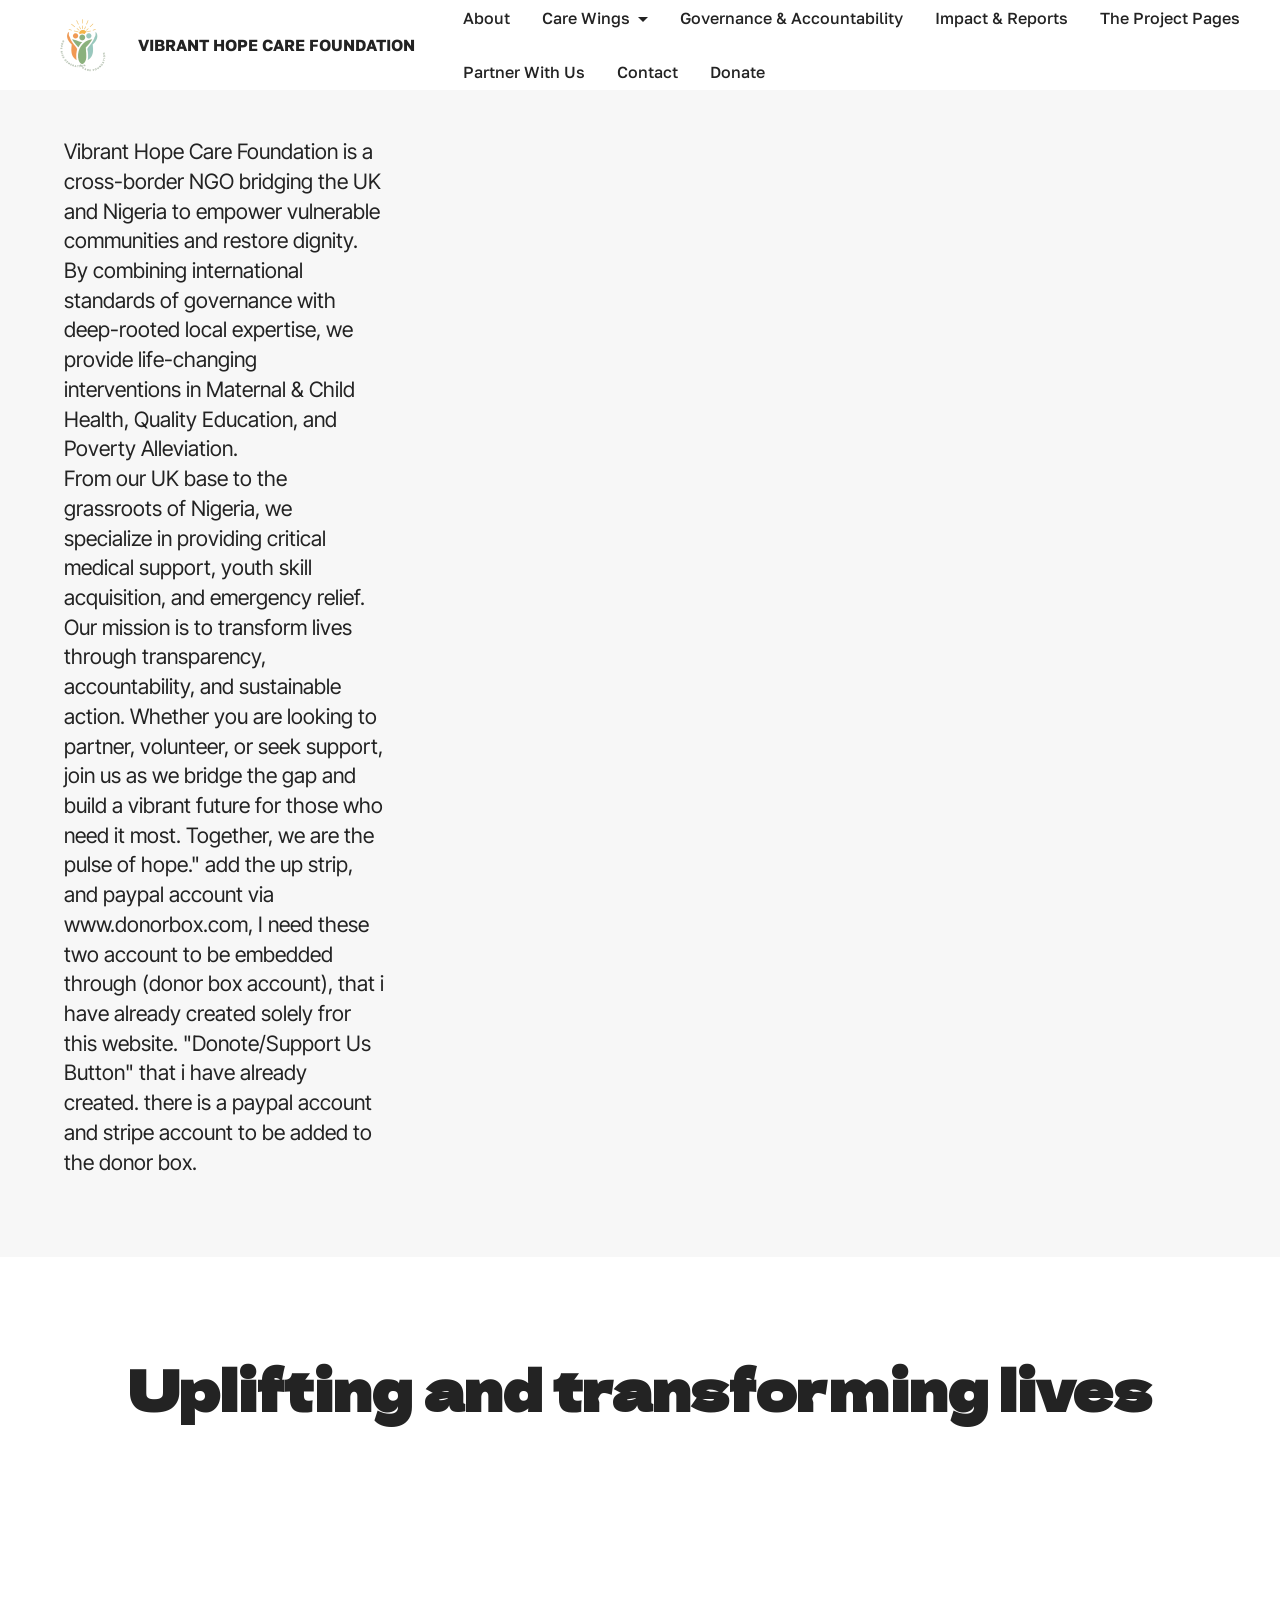
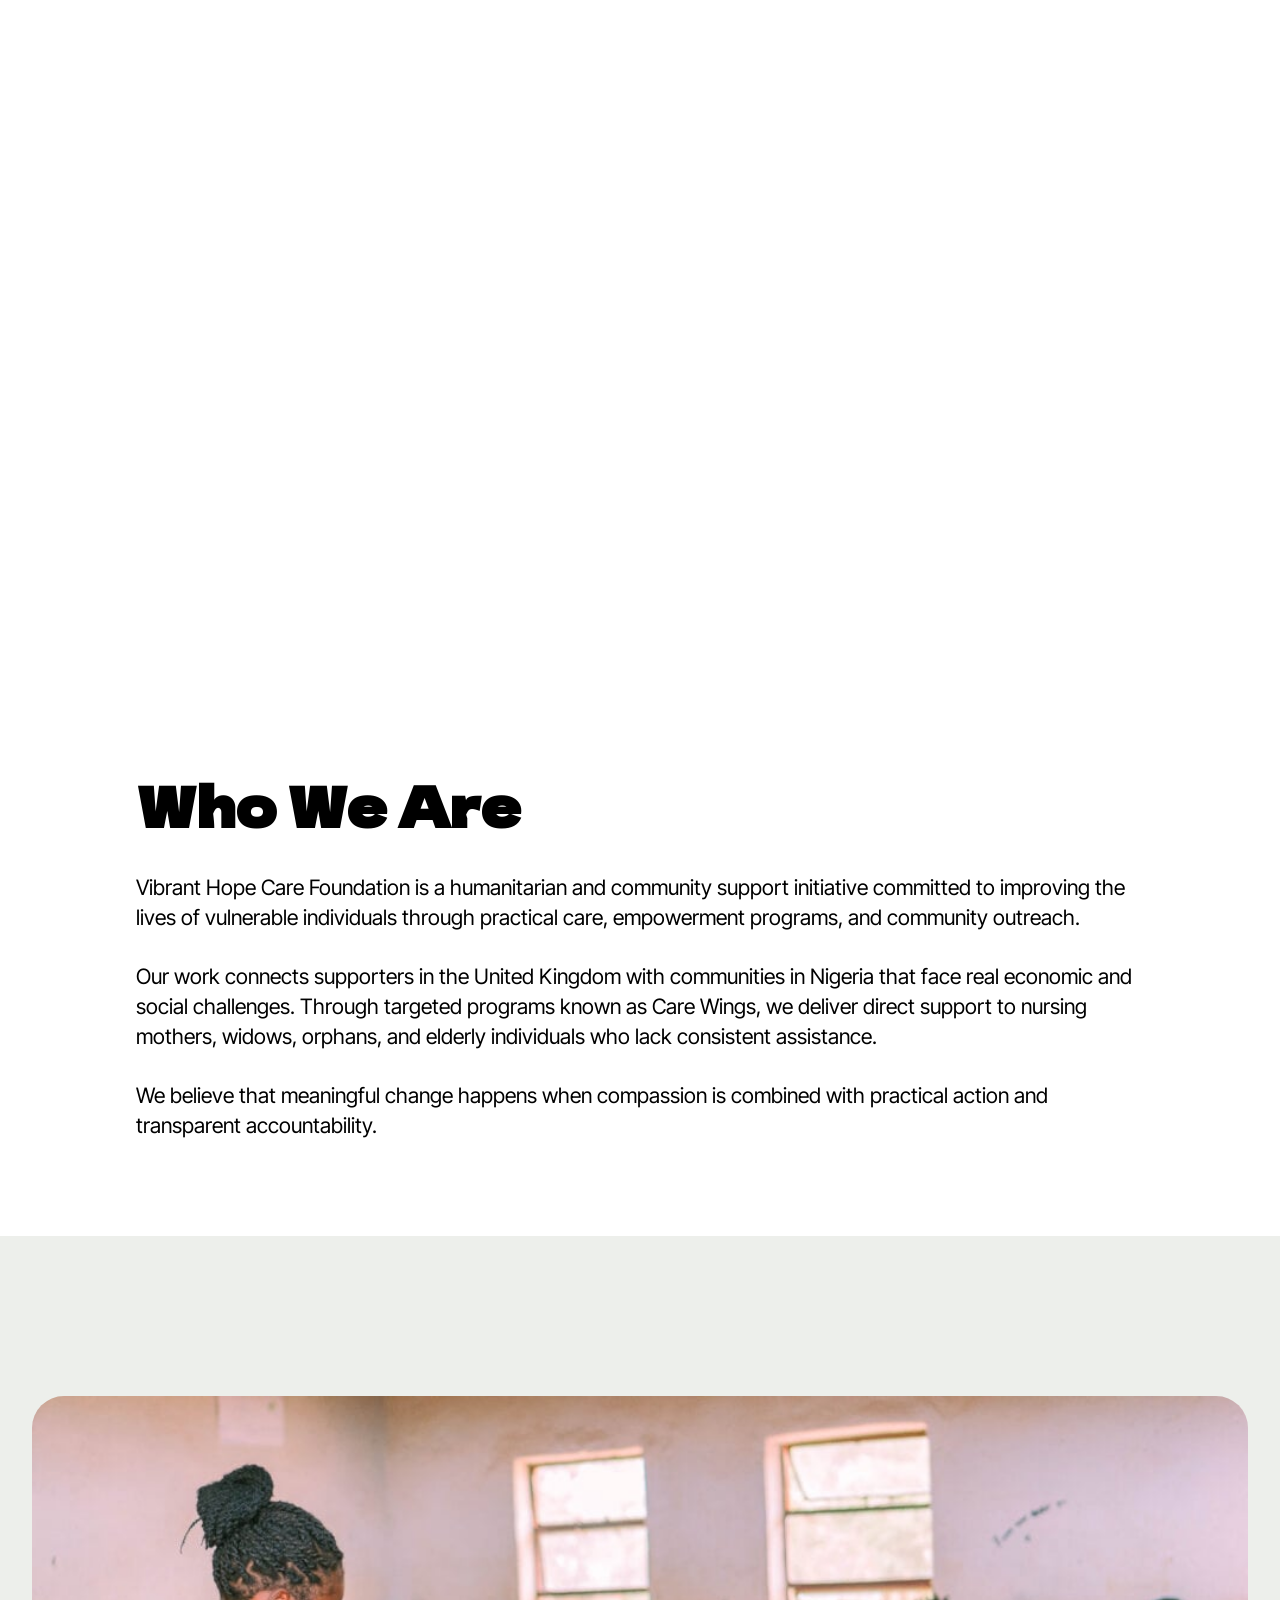
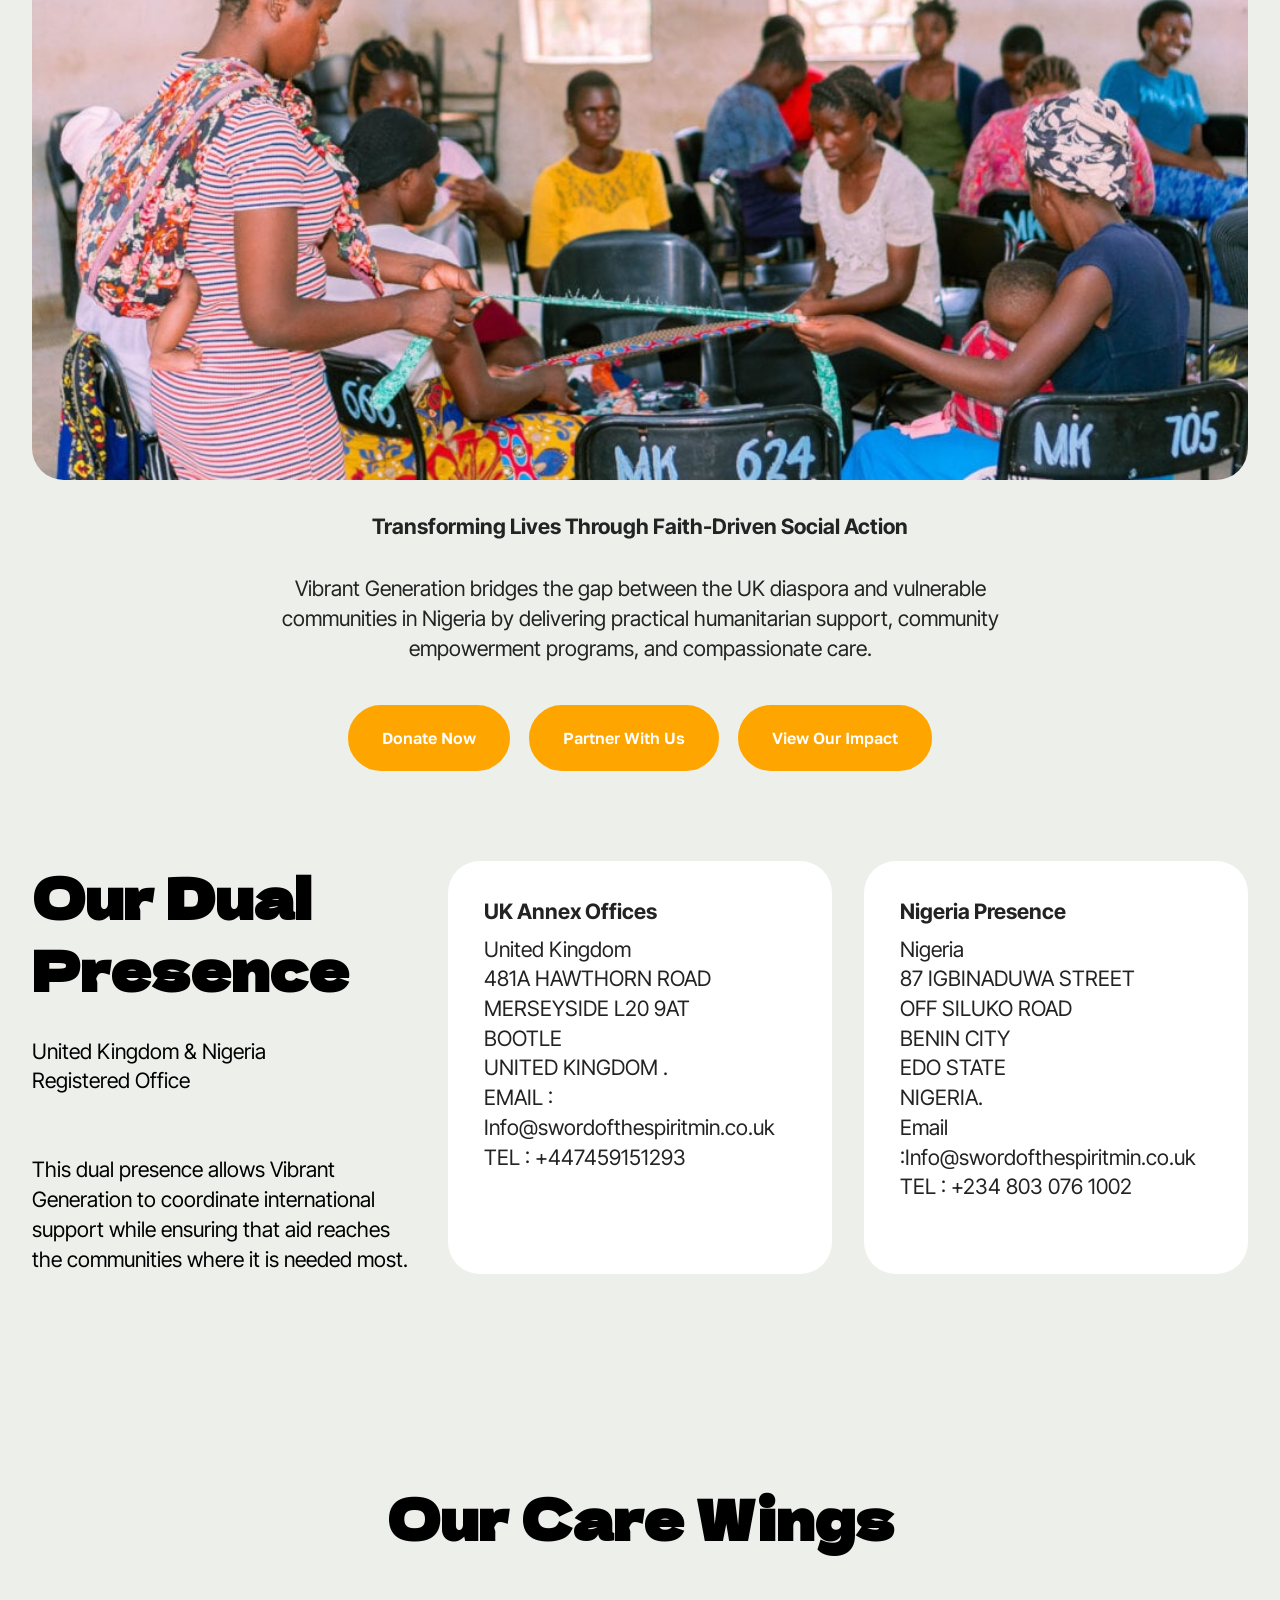
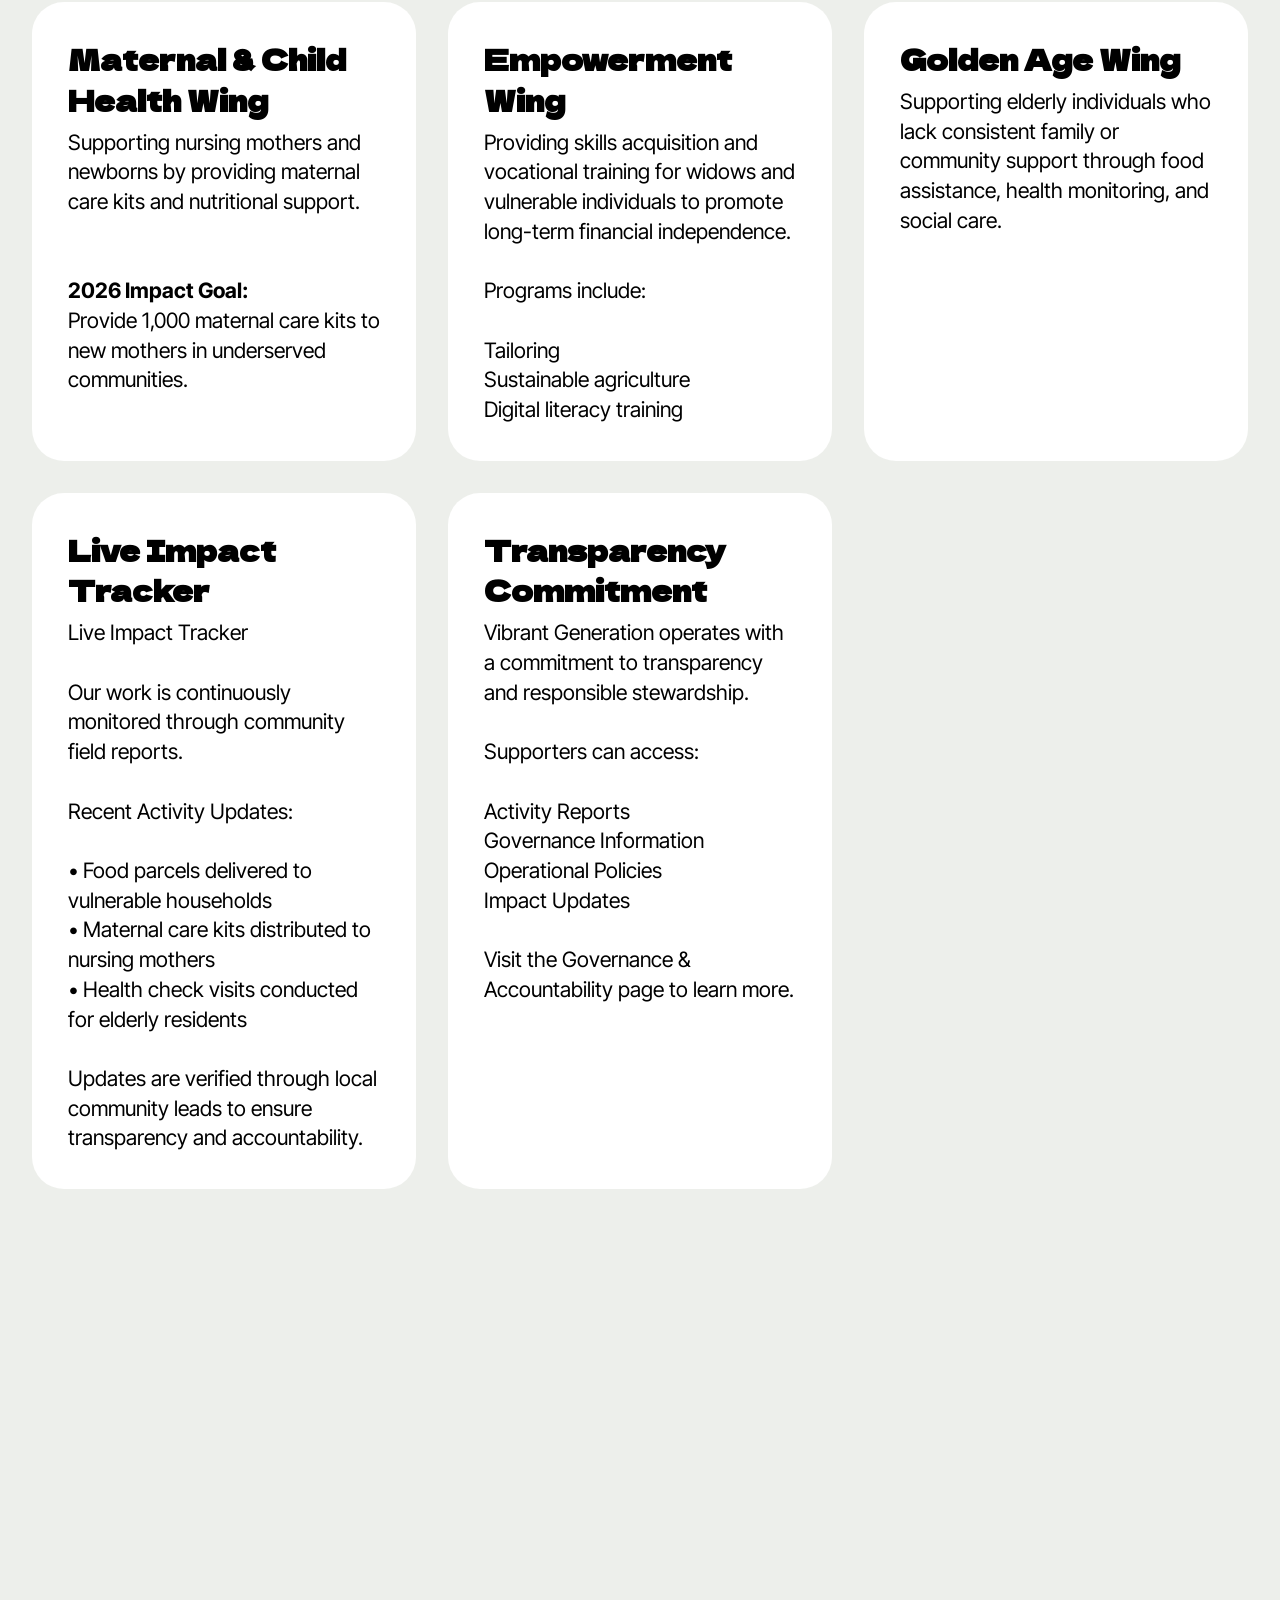
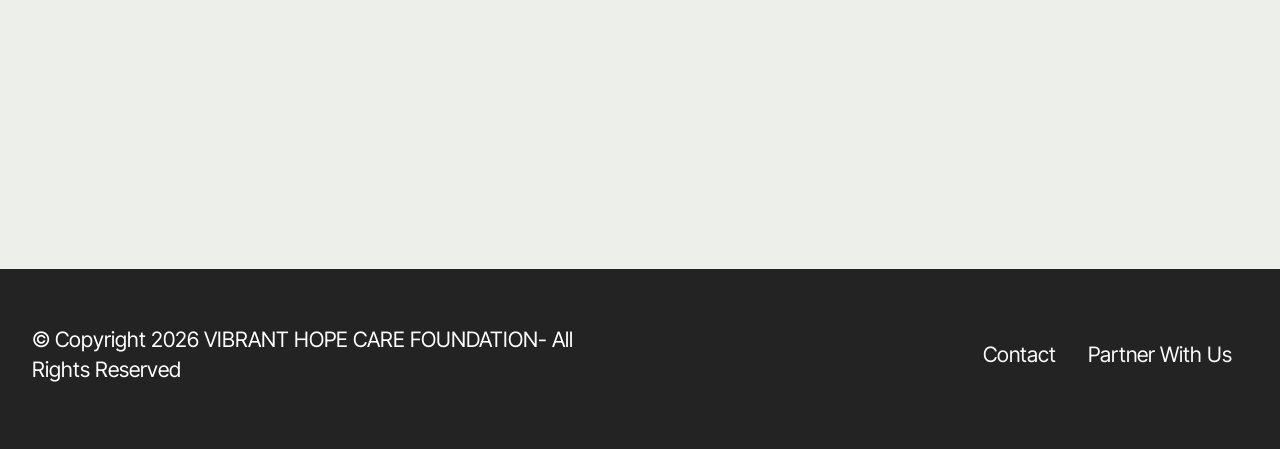
==== commit 1e7487dc: "Update index.html with meta tags and navigation links Added meta tags for character set, viewport, a" ====
--- a/index.html
+++ b/index.html
@@ -1,9 +1,18 @@
+
+<!DOCTYPE html>
 <html  >
-<head> 
+<head>
+  <meta charset="UTF-8">
+  <meta http-equiv="X-UA-Compatible" content="IE=edge">
+  <meta name="generator" content="Mobirise v6.1.12, mobirise.com">
+  <meta name="viewport" content="width=device-width, initial-scale=1, minimum-scale=1">
+  <link rel="shortcut icon" href="assets/images/logo-128x128.png" type="image/x-icon">
+  <meta name="description" content="">
+  
+  
   <title>Home</title>
   <link rel="stylesheet" href="assets/web/assets/mobirise-icons2/mobirise2.css">
   <link rel="stylesheet" href="assets/bootstrap/css/bootstrap.min.css">
-  <link rel="stylesheet" href="assets/parallax/jarallax.css">
   <link rel="stylesheet" href="assets/web/assets/gdpr-plugin/gdpr-styles.css">
   <link rel="stylesheet" href="assets/dropdown/css/style.css">
   <link rel="stylesheet" href="assets/theme/css/style.css">
@@ -13,8 +22,11 @@
   <noscript><link rel="stylesheet" href="https://fonts.googleapis.com/css?family=Inter+Tight:100,200,300,400,500,600,700,800,900,100i,200i,300i,400i,500i,600i,700i,800i,900i&display=swap"></noscript>
   <link rel="preload" href="https://fonts.googleapis.com/css?family=Golos+Text:400,500,600,700,800,900&display=swap" as="style" onload="this.onload=null;this.rel='stylesheet'">
   <noscript><link rel="stylesheet" href="https://fonts.googleapis.com/css?family=Golos+Text:400,500,600,700,800,900&display=swap"></noscript>
-  <link rel="preload" as="style" href="assets/mobirise/css/mbr-additional.css?v=jpB7Y8"><link rel="stylesheet" href="assets/mobirise/css/mbr-additional.css?v=jpB7Y8" type="text/css">
-
+  <link rel="preload" as="style" href="assets/mobirise/css/mbr-additional.css?v=UdQnJE"><link rel="stylesheet" href="assets/mobirise/css/mbr-additional.css?v=UdQnJE" type="text/css">
+
+  
+  
+  
 </head>
 <body>
   
@@ -41,7 +53,7 @@
 			</button>
 			<div class="collapse navbar-collapse opacityScrollOff" id="navbarSupportedContent">
 				<ul class="navbar-nav nav-dropdown nav-right" data-app-modern-menu="true"><li class="nav-item">
-						<a class="nav-link link text-black text-primary display-4" href="index.html">Home</a>
+						<a class="nav-link link text-black text-primary display-4" href="About.html">About</a>
 					</li><li class="nav-item dropdown"><a class="nav-link link text-black text-primary dropdown-toggle display-4" href="About.html" data-toggle="dropdown-submenu" data-bs-toggle="dropdown" data-bs-auto-close="outside" aria-expanded="false">Care Wings</a><div class="dropdown-menu" aria-labelledby="dropdown-599"><a class="text-black text-primary dropdown-item display-4" href="MaternalChildHealth.html#slider05-1u">Maternal &amp; Child Health</a><a class="text-black text-primary show dropdown-item display-4" href="Empowermentwing.html">Empowerment</a><a class="text-black text-primary dropdown-item display-4" href="page9.html">Golden Age</a></div></li>
 					<li class="nav-item">
 						<a class="nav-link link text-black text-primary display-4" href="Governance-Accountability.html" aria-expanded="false">Governance &amp; Accountability</a>
@@ -54,6 +66,46 @@
 			</div>
 		</div>
 	</nav>
+</section>
+
+<section data-bs-version="5.1" class="header4 cid-veI5rhUyIi mbr-fullscreen" id="header04-2y">
+	
+
+	
+	
+
+	<div class="container-fluid">
+		<div class="row justify-content-center">
+			<div class="col-12 col-md">
+				<div class="text-wrapper">
+					
+					<p class="mbr-text mb-4 mbr-fonts-style display-7"><br><br><br>Vibrant Hope Care Foundation is a cross-border NGO bridging the UK and Nigeria to empower vulnerable communities and restore dignity. By combining international standards of governance with deep-rooted local expertise, we provide life-changing 
+<br>interventions in Maternal &amp; Child Health, Quality Education, and Poverty Alleviation.
+<br>From our UK base to the grassroots of Nigeria, we specialize in providing critical medical support, youth skill acquisition, and emergency relief. Our mission is to transform lives through transparency, accountability, and sustainable action. Whether you are looking to partner, volunteer, or seek support, join us as we bridge the gap and build a vibrant future for those who need it most. Together, we are the pulse of hope." add the up strip, and paypal account via www.donorbox.com, I need these two account to be embedded through (donor box account), that i have already created solely fror this website. "Donote/Support Us Button" that i have already created. there is a paypal account and stripe account to be added to the donor box.&nbsp;<!-- Donation Button -->
+<br></p>
+					
+				</div>
+			</div>
+			<div class="mbr-figure col-12 col-md-8"><iframe class="mbr-embedded-video" src="https://youtube.com/embed/3YFRO2MghL4?feature=share&amp;loop=1&amp;autoplay=1" width="1280" height="720" frameborder="0" allowfullscreen></iframe></div>
+		</div>
+	</div>
+</section>
+
+<section data-bs-version="5.1" class="video04 cid-vdKGu4mxhU" id="video04-2d">
+    
+    
+    <div class="container">
+        <div class="mbr-section-head mb-5">
+            <h4 class="mbr-section-title mbr-fonts-style mb-0 mt-0 display-2"><strong>Uplifting and transforming lives</strong></h4>
+            
+        </div>
+        <div class="row justify-content-center">
+            <div class="col-12 col-md-12 video-block">
+                <div class="video-wrapper"><iframe class="mbr-embedded-video" src="https://youtube.com/embed/d8cmiIqZLnw?feature=share&amp;loop=1&amp;autoplay=1" width="1280" height="720" frameborder="0" allowfullscreen></iframe></div>
+                
+            </div>
+        </div>
+    </div>
 </section>
 
 <section data-bs-version="5.1" class="article12 cid-vdJvKio4A9" id="article12-18">    
@@ -269,8 +321,6 @@
             </div>
         </div>
     </div>
-</section><section class="display-7" style="padding: 0;align-items: center;justify-content: center;flex-wrap: wrap;    align-content: center;display: flex;position: relative;height: 4rem;"><a href="https://mobiri.se/" style="flex: 1 1;height: 4rem;position: absolute;width: 100%;z-index: 1;"><img alt="" style="height: 4rem;" src="[data-uri]"></a><p style="margin: 0;text-align: center;" class="display-7">&#8204;</p><a style="z-index:1" href=""> Website Software</a></section><script src="assets/bootstrap/js/bootstrap.bundle.min.js"></script>  <script src="assets/web/assets/cookies-alert-plugin/cookies-alert-core.js"></script>  <script src="assets/web/assets/cookies-alert-plugin/cookies-alert-script.js"></script>  <script src="assets/smoothscroll/smooth-scroll.js"></script>  <script src="assets/ytplayer/index.js"></script>  <script src="assets/dropdown/js/navbar-dropdown.js"></script>  <script src="assets/theme/js/script.js"></script>  
-  
   
 <input name="cookieData" type="hidden" data-cookie-cookiesAlertType='false' data-cookie-customDialogSelector='null' data-cookie-colorText='#424a4d' data-cookie-colorBg='rgb(255, 255, 255)' data-cookie-opacityOverlay='0' data-cookie-bgOpacity='100' data-cookie-textButton='GOT IT' data-cookie-rejectText='REJECT' data-cookie-colorButton='#ffffff' data-cookie-rejectColor='#ffffff' data-cookie-colorLink='#424a4d' data-cookie-underlineLink='true' data-cookie-text="We use cookies to give you the best experience. Read our <a href='privacy.html'>cookie policy</a>.">
   </body>
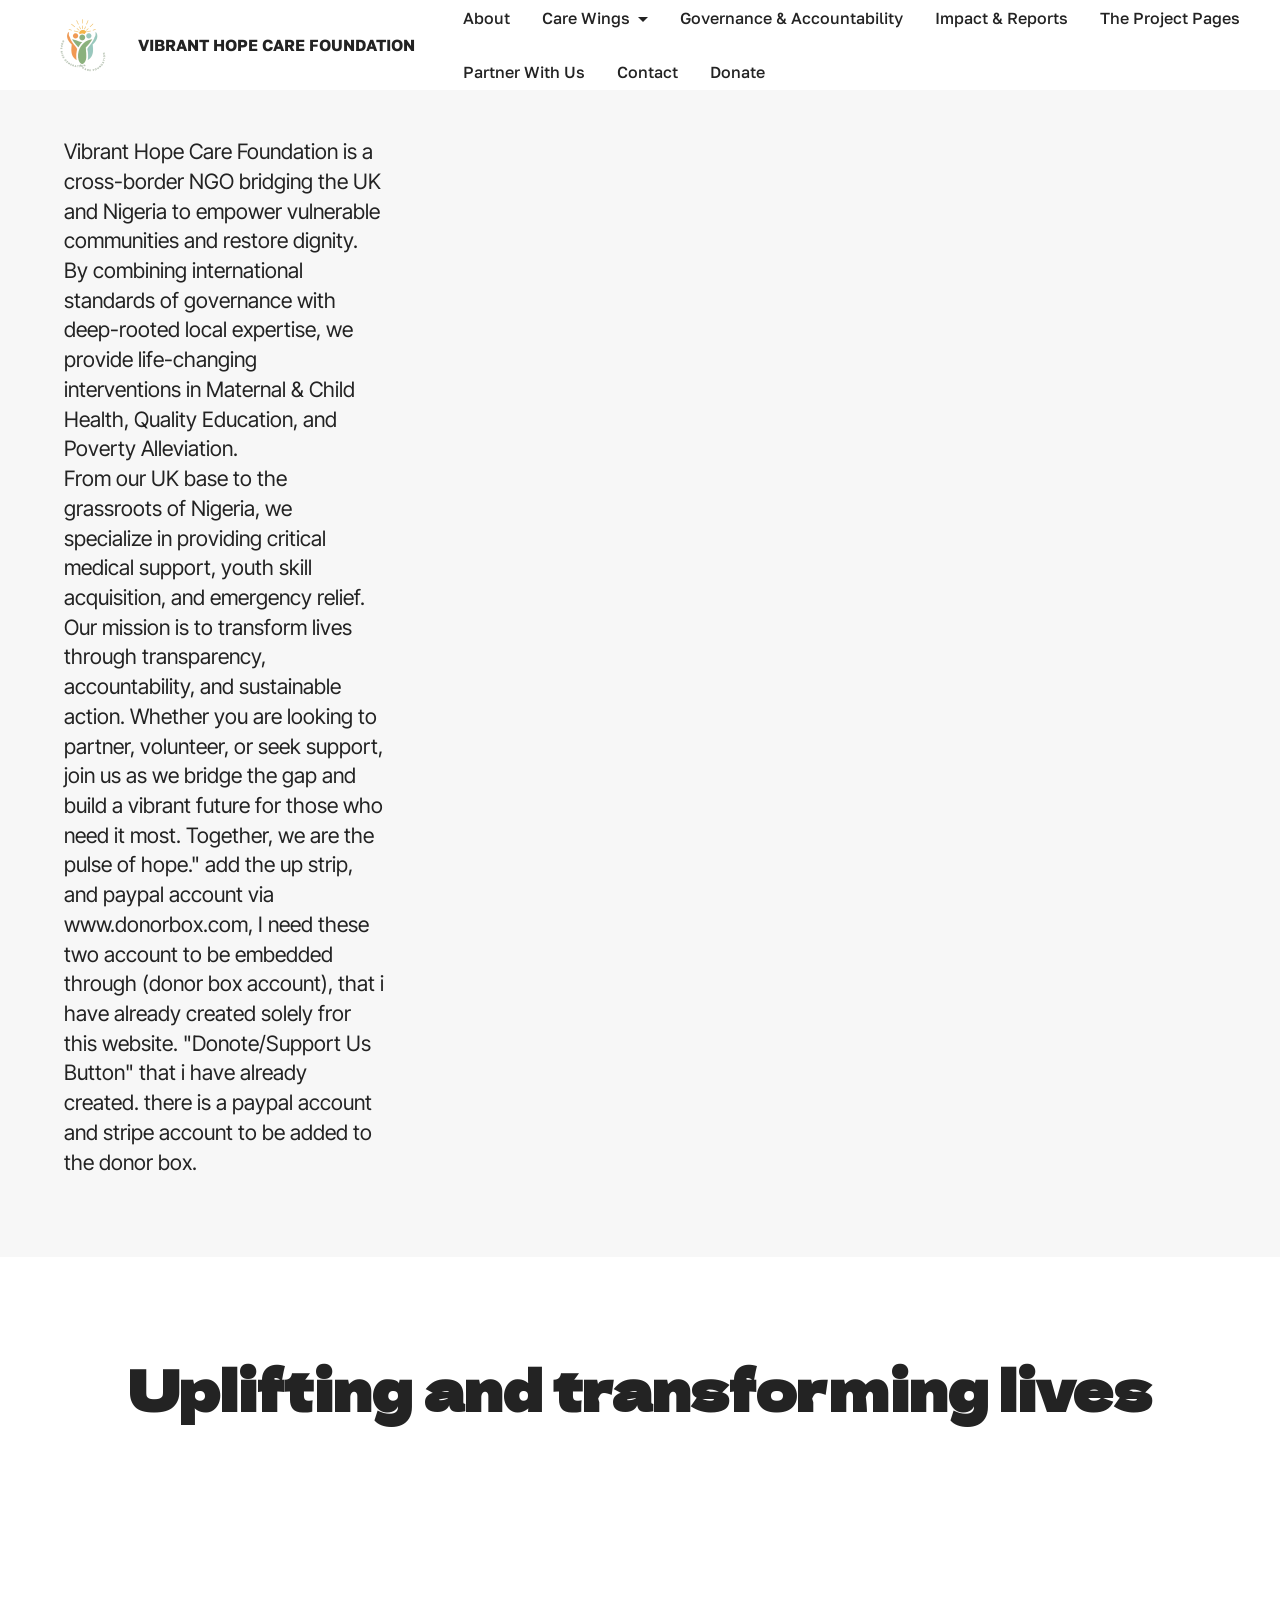
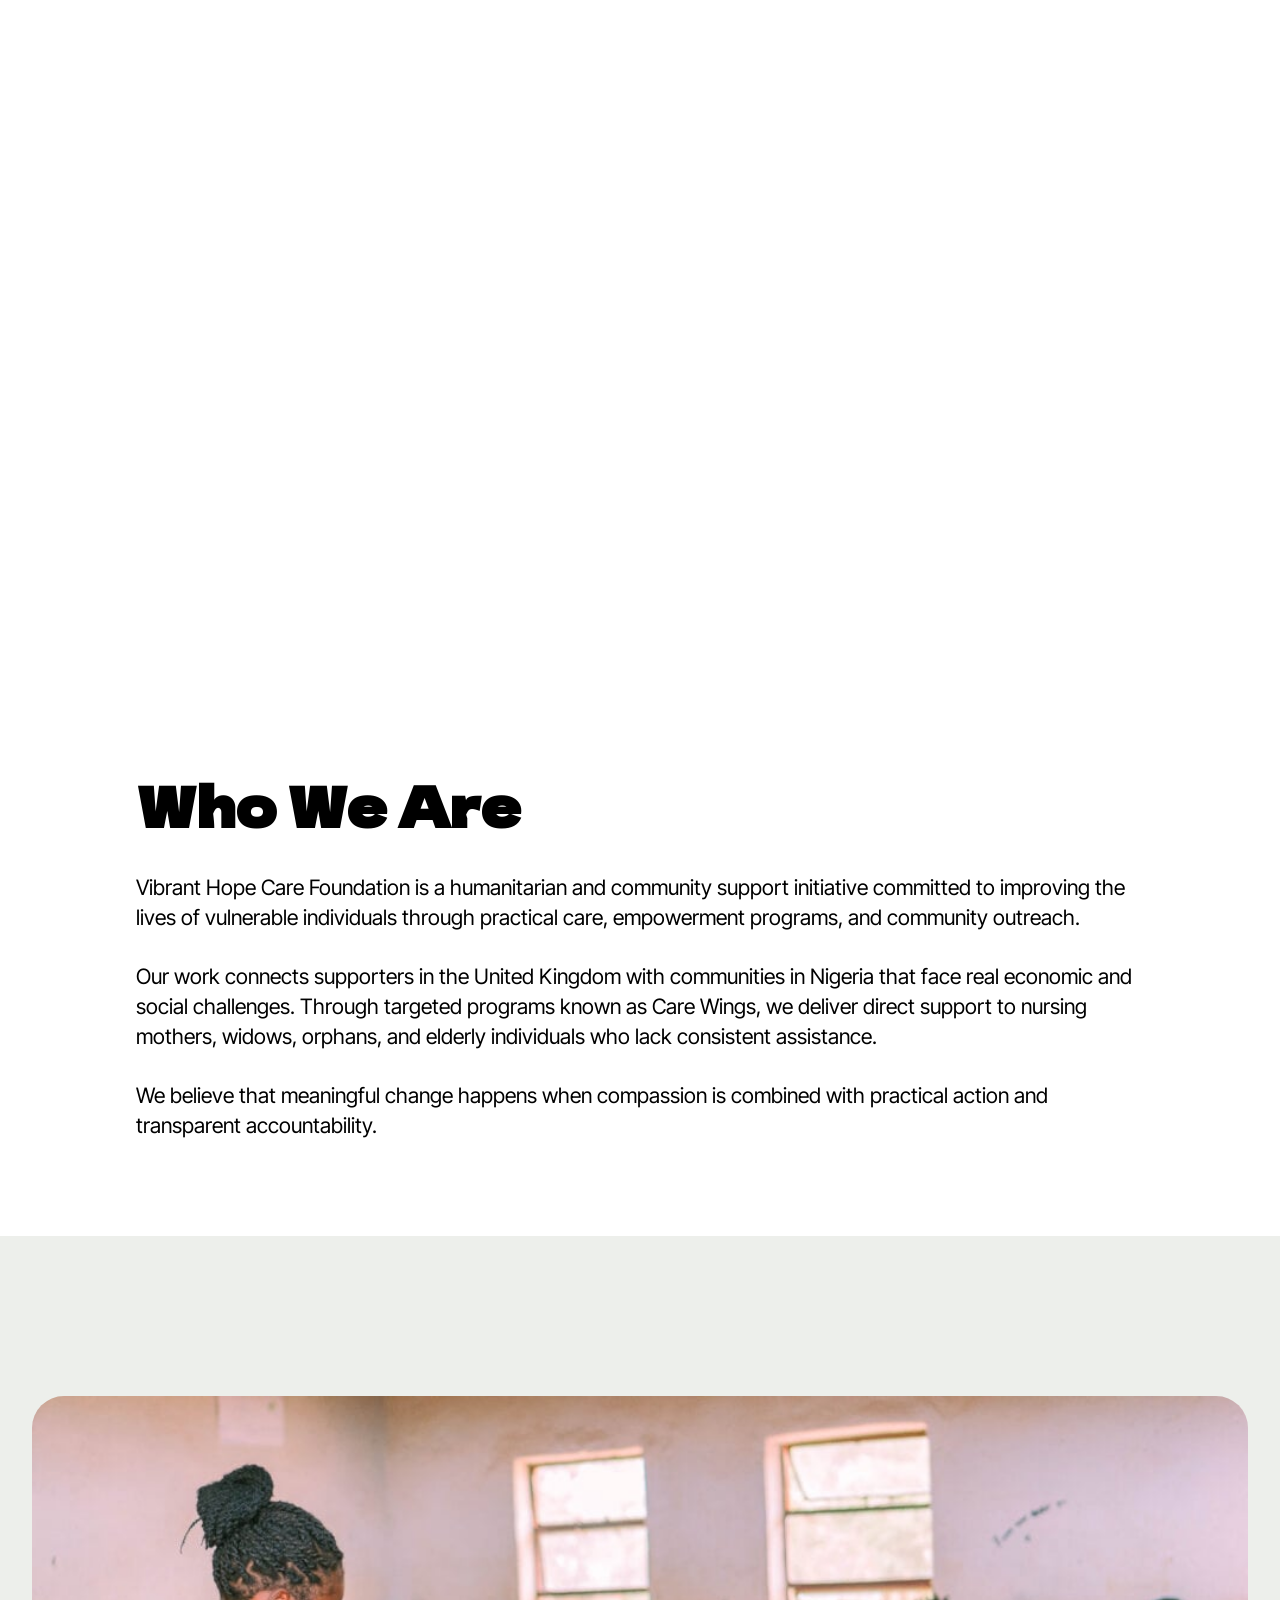
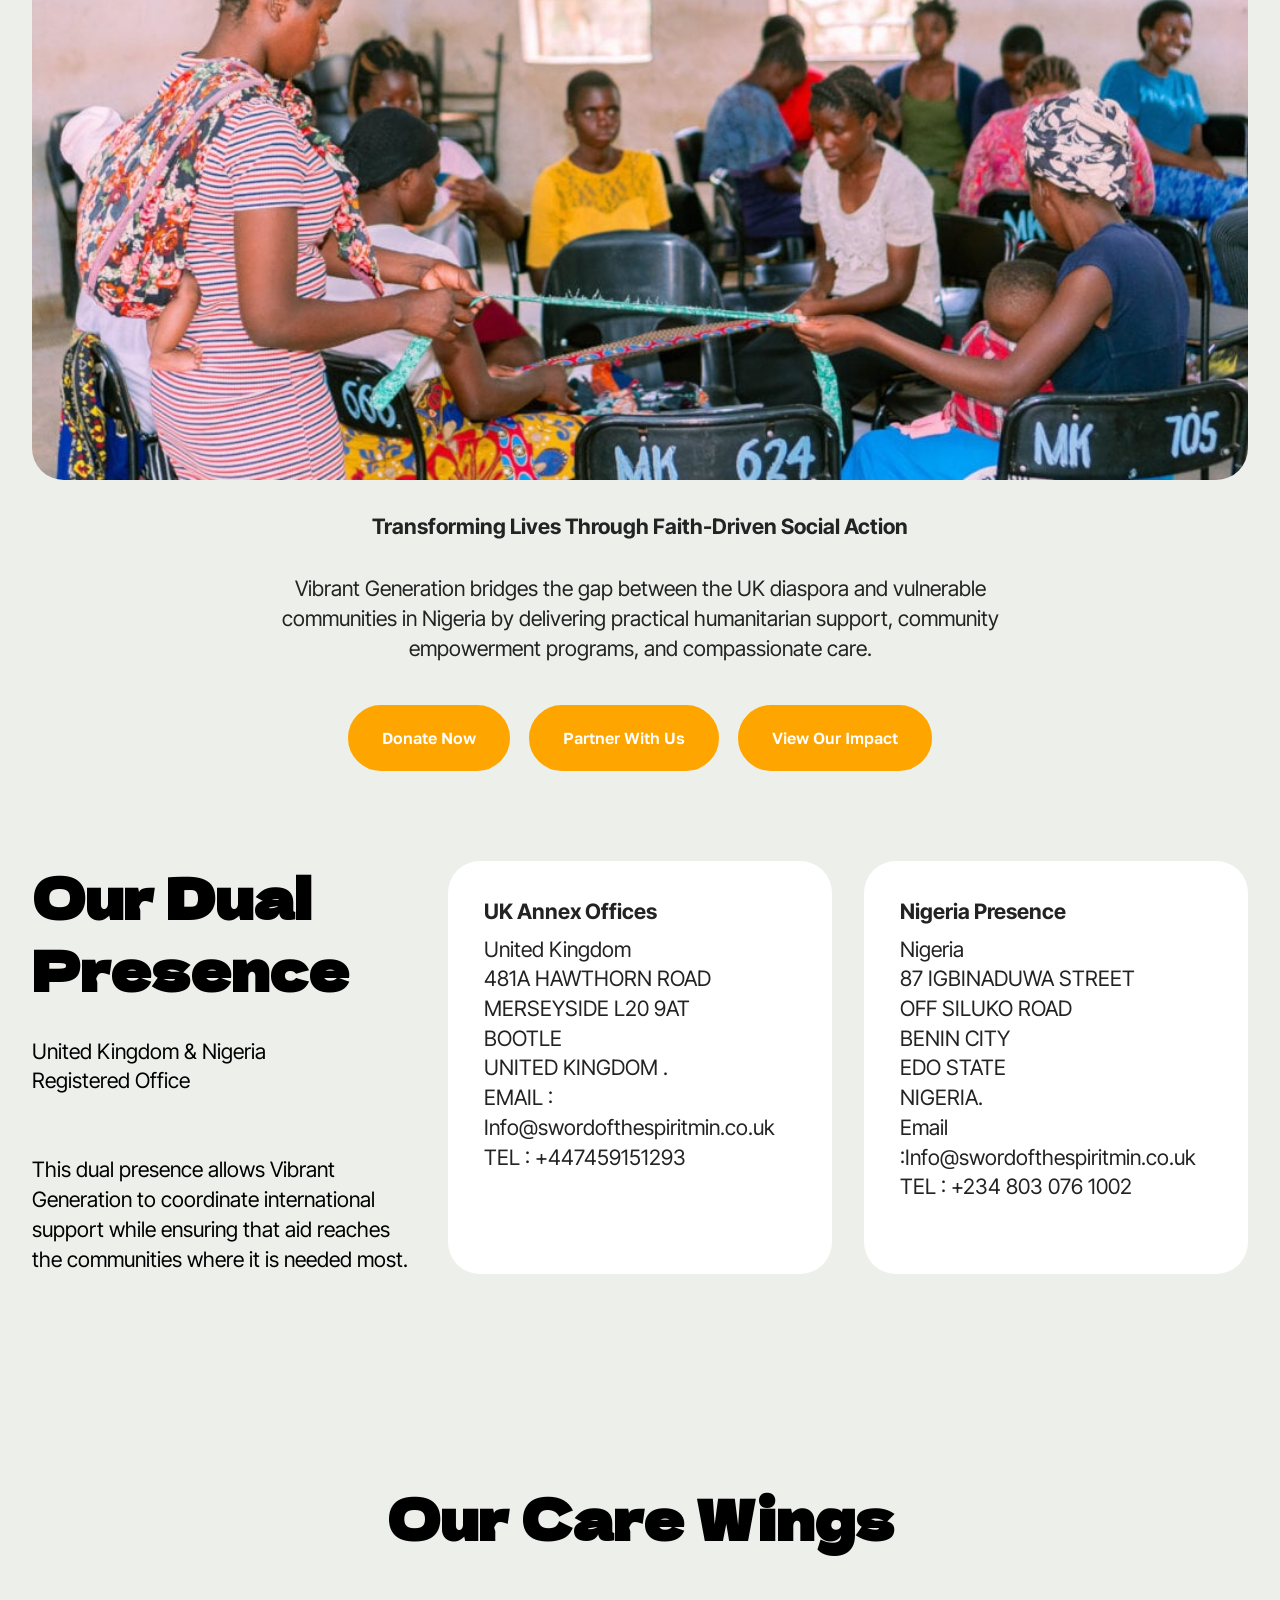
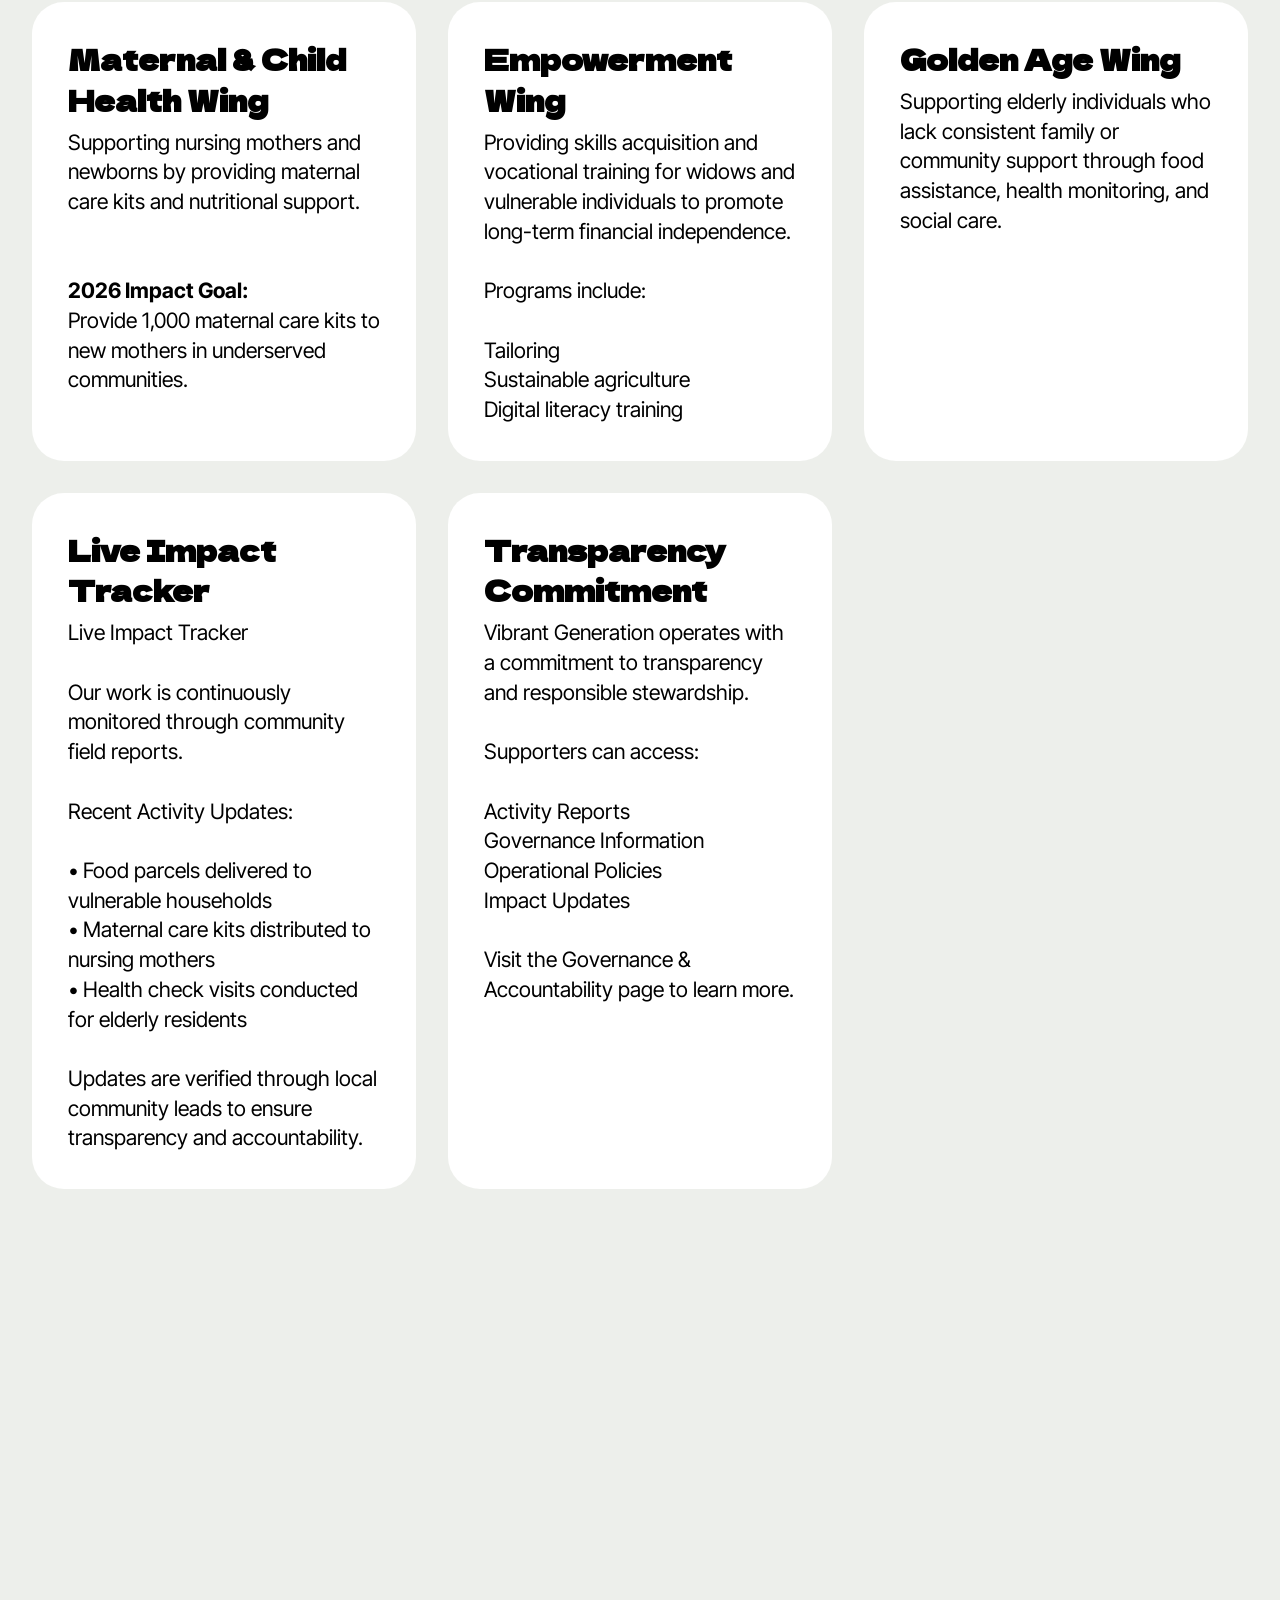
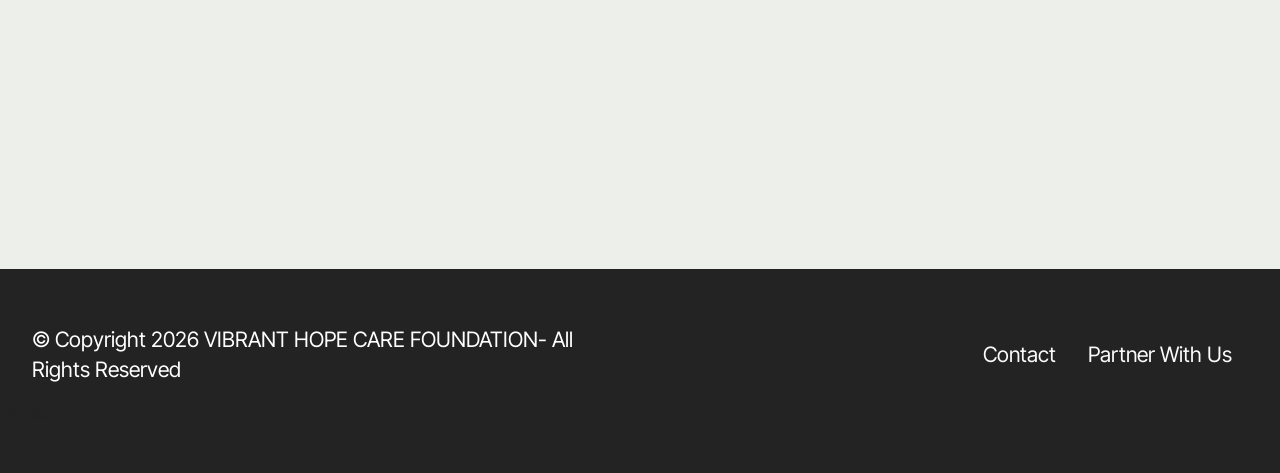
==== commit 85a113f3: "Update index.html" ====
--- a/index.html
+++ b/index.html
@@ -325,3 +325,5 @@
 <input name="cookieData" type="hidden" data-cookie-cookiesAlertType='false' data-cookie-customDialogSelector='null' data-cookie-colorText='#424a4d' data-cookie-colorBg='rgb(255, 255, 255)' data-cookie-opacityOverlay='0' data-cookie-bgOpacity='100' data-cookie-textButton='GOT IT' data-cookie-rejectText='REJECT' data-cookie-colorButton='#ffffff' data-cookie-rejectColor='#ffffff' data-cookie-colorLink='#424a4d' data-cookie-underlineLink='true' data-cookie-text="We use cookies to give you the best experience. Read our <a href='privacy.html'>cookie policy</a>.">
   </body>
 </html>
+
+<href="https://donorbox.org/vibrant-hope-care-foundation-care-wings-maternal-child-health-empowerment-golden-age?">Donate</a>
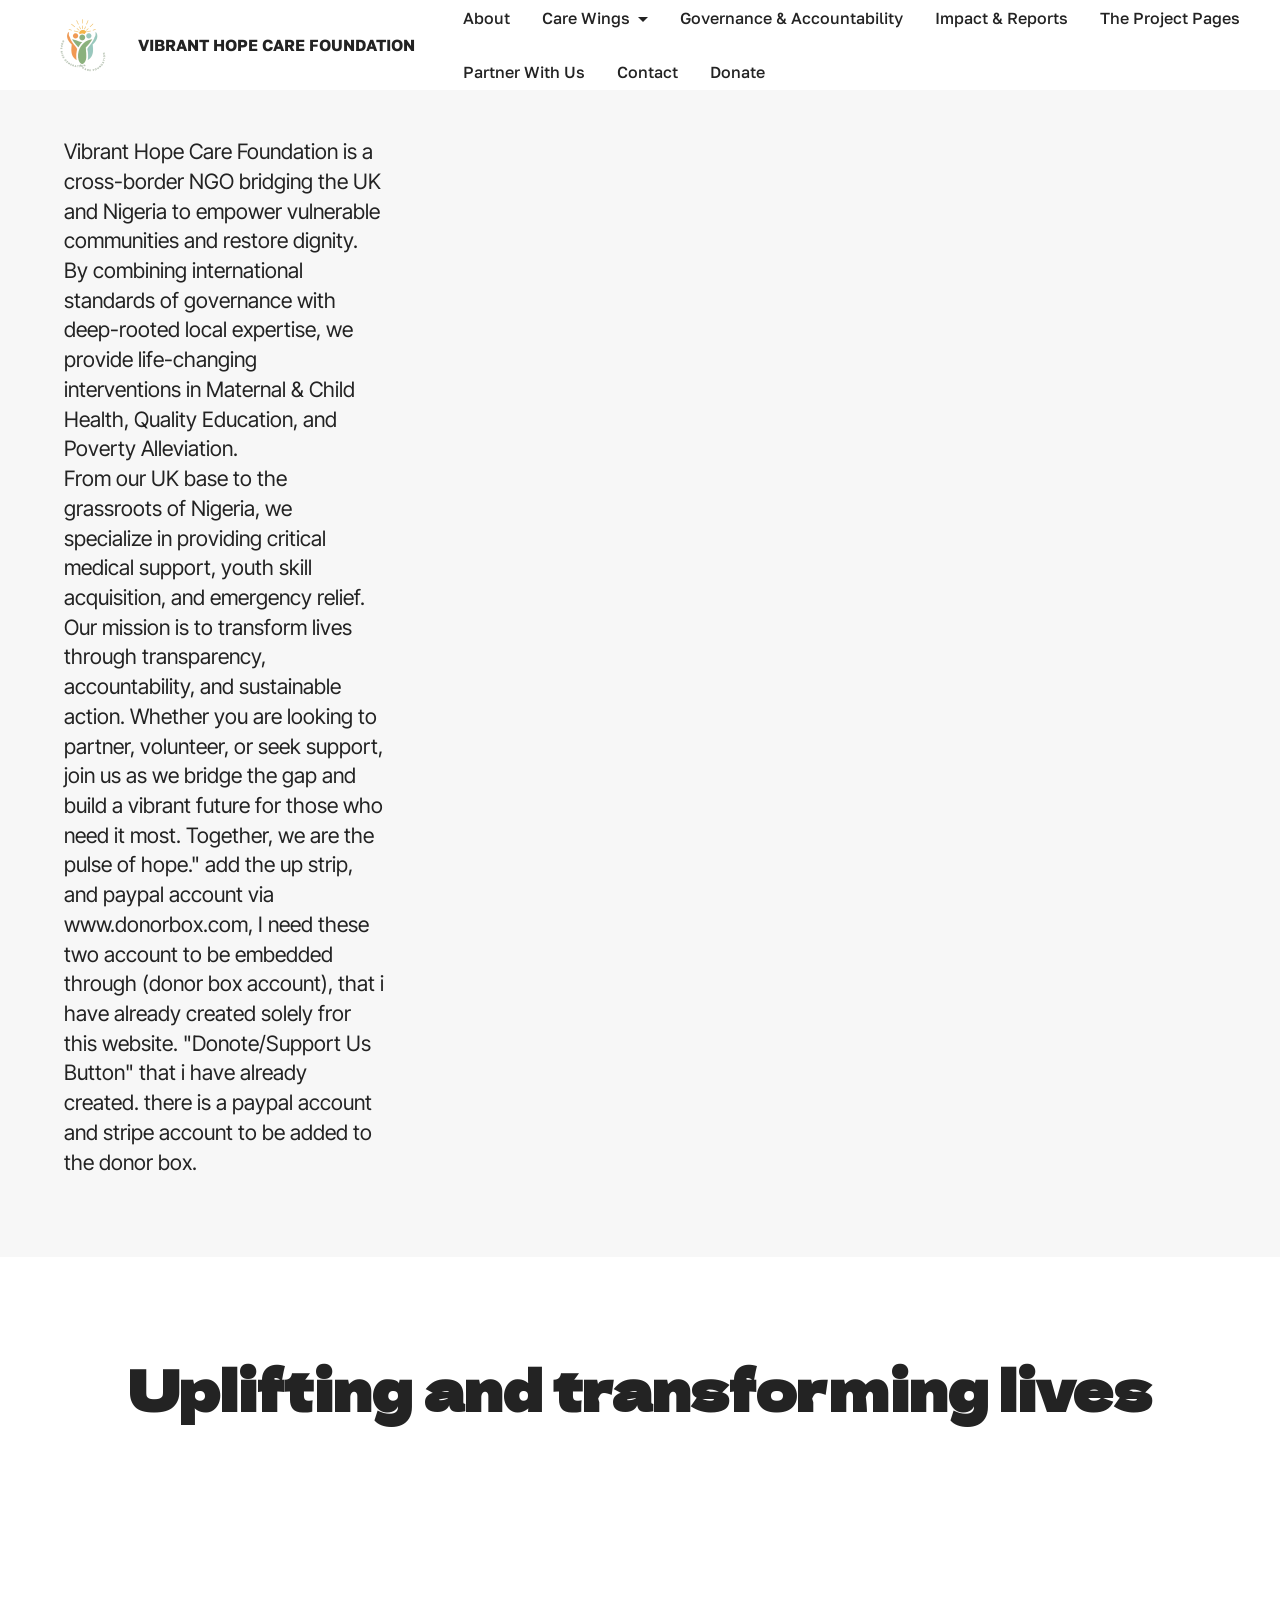
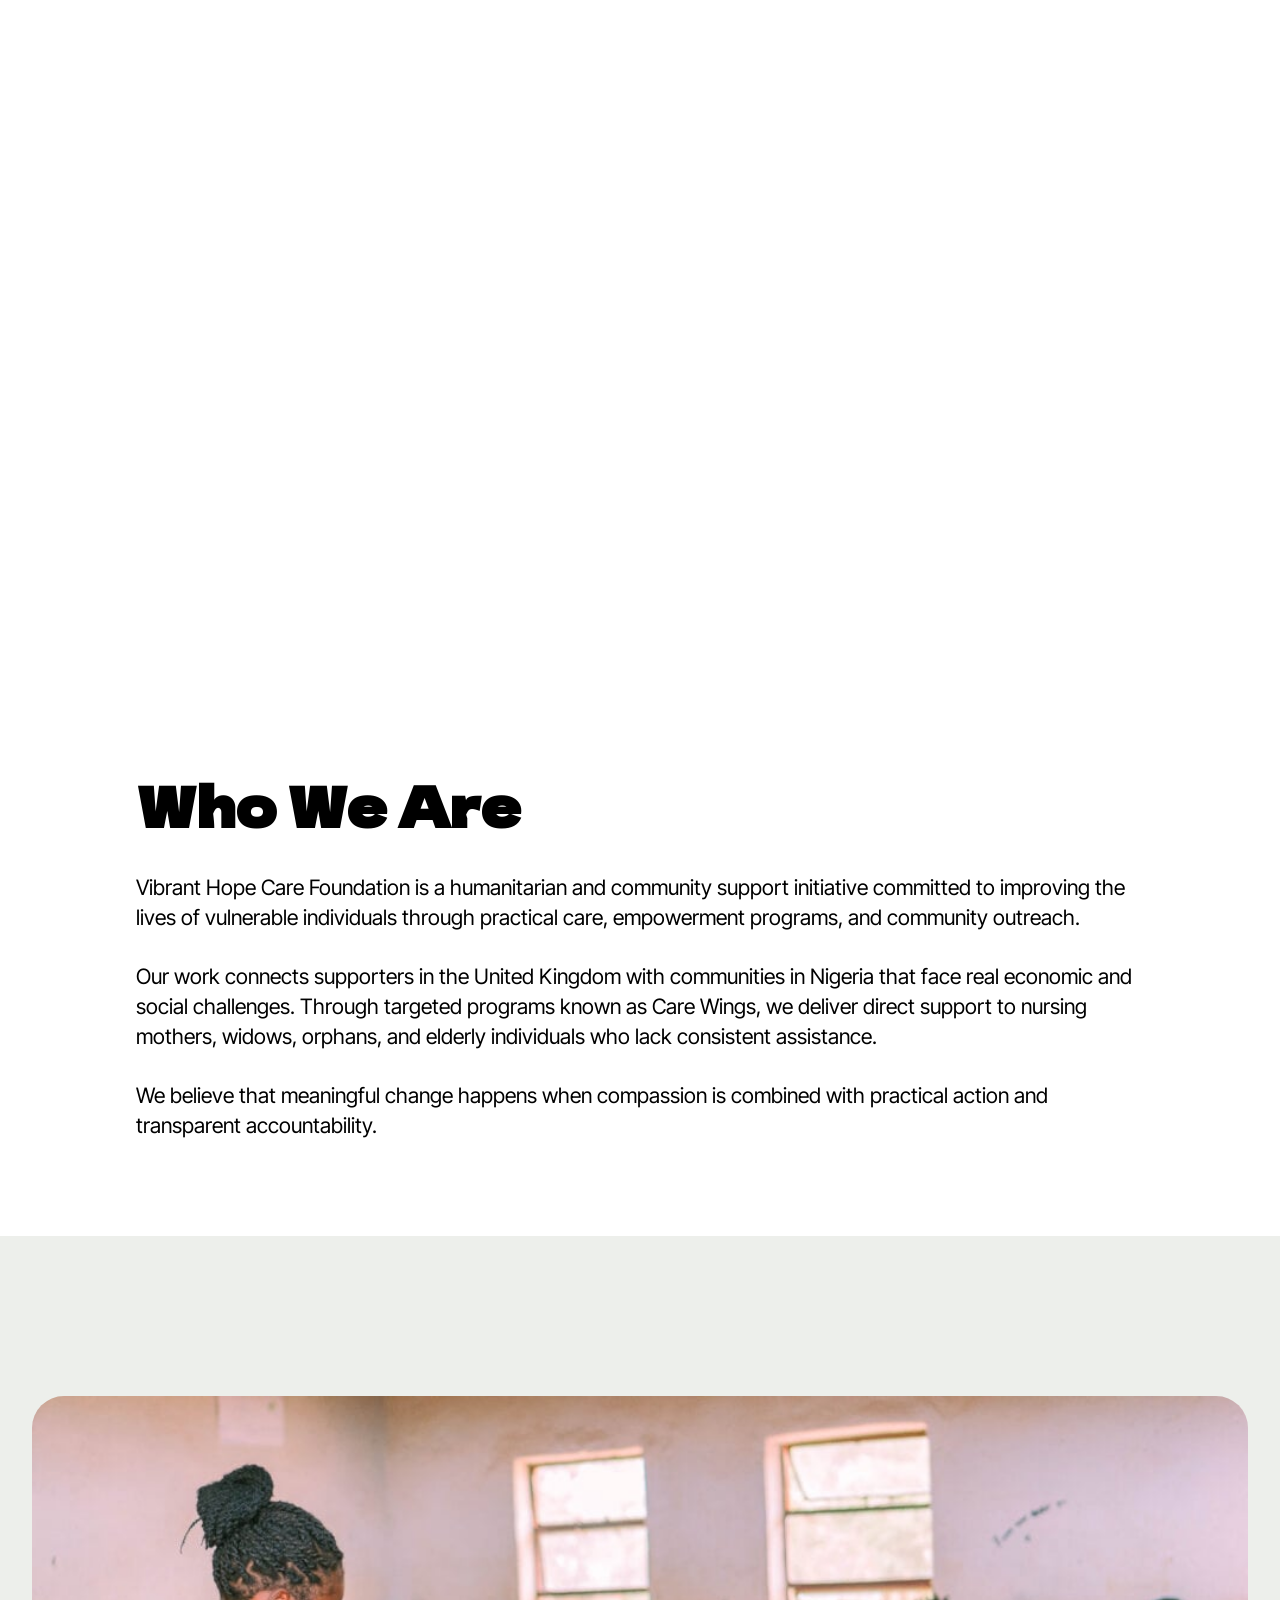
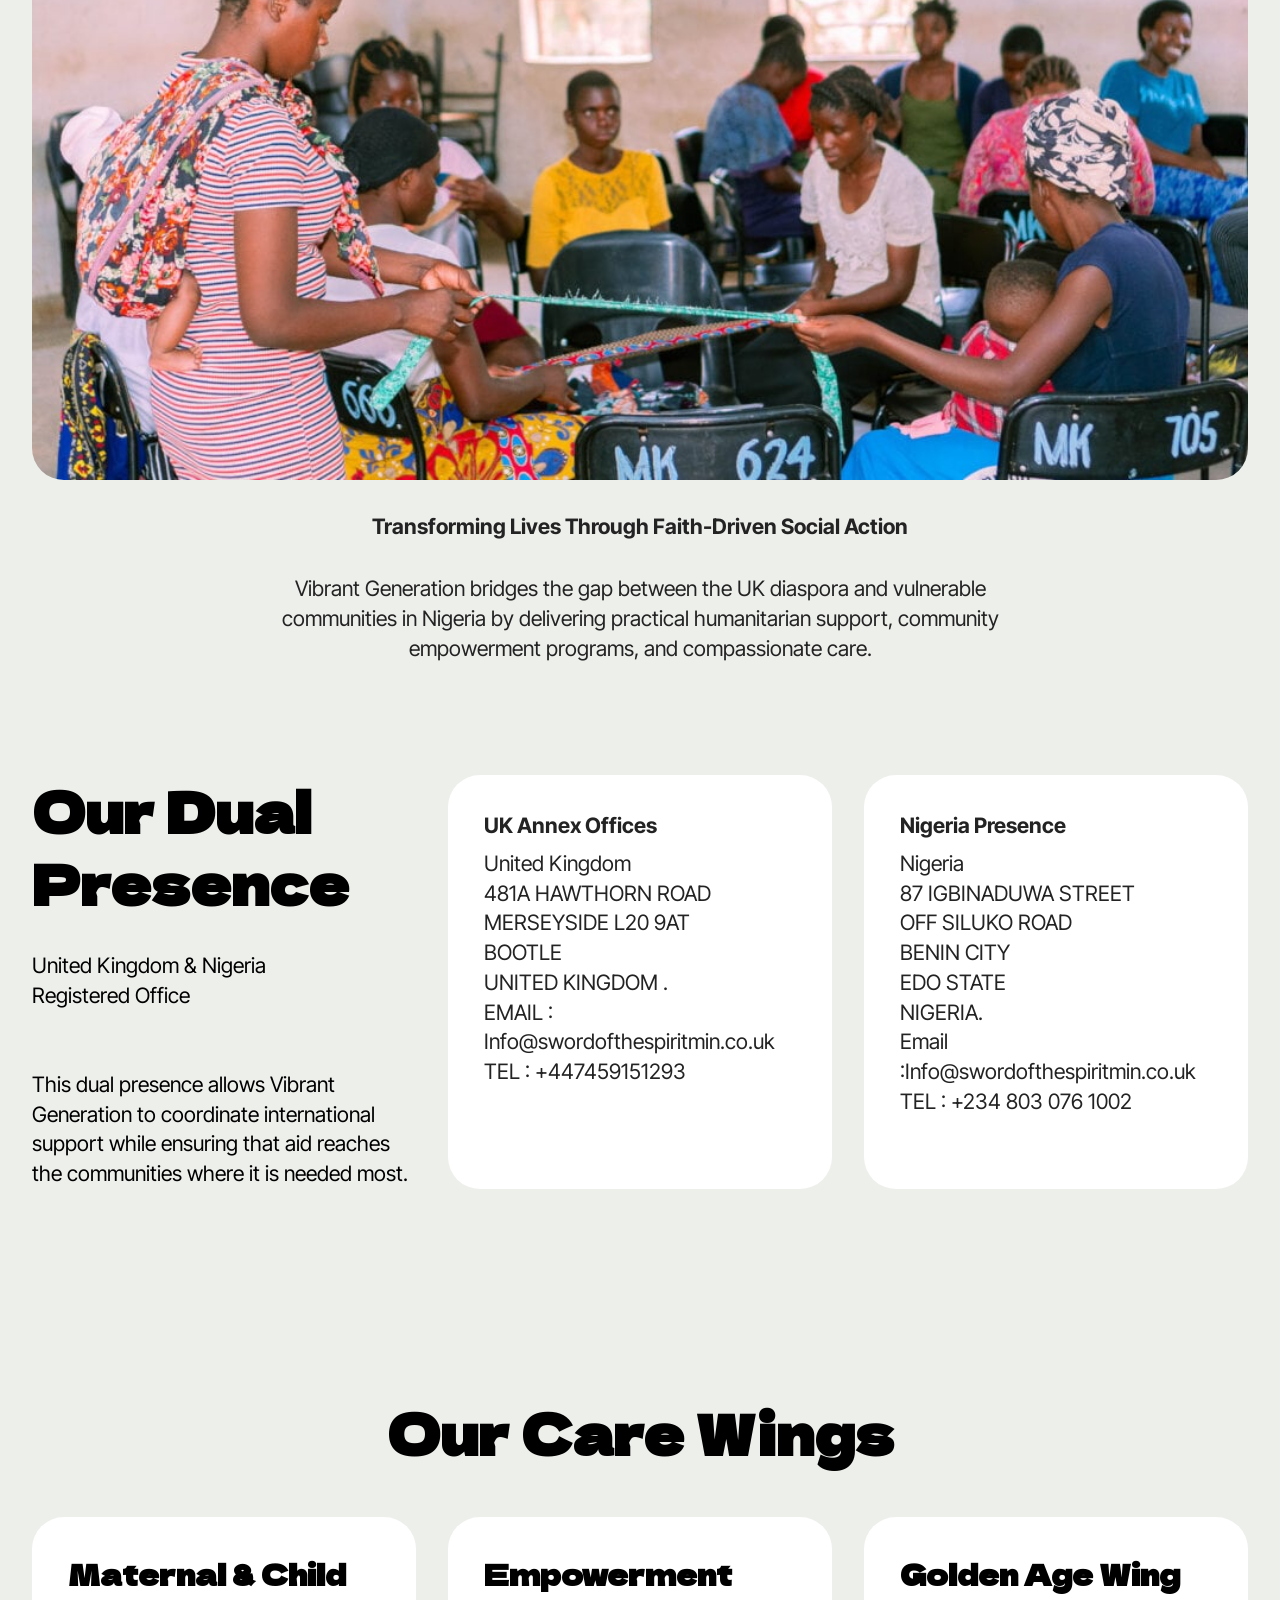
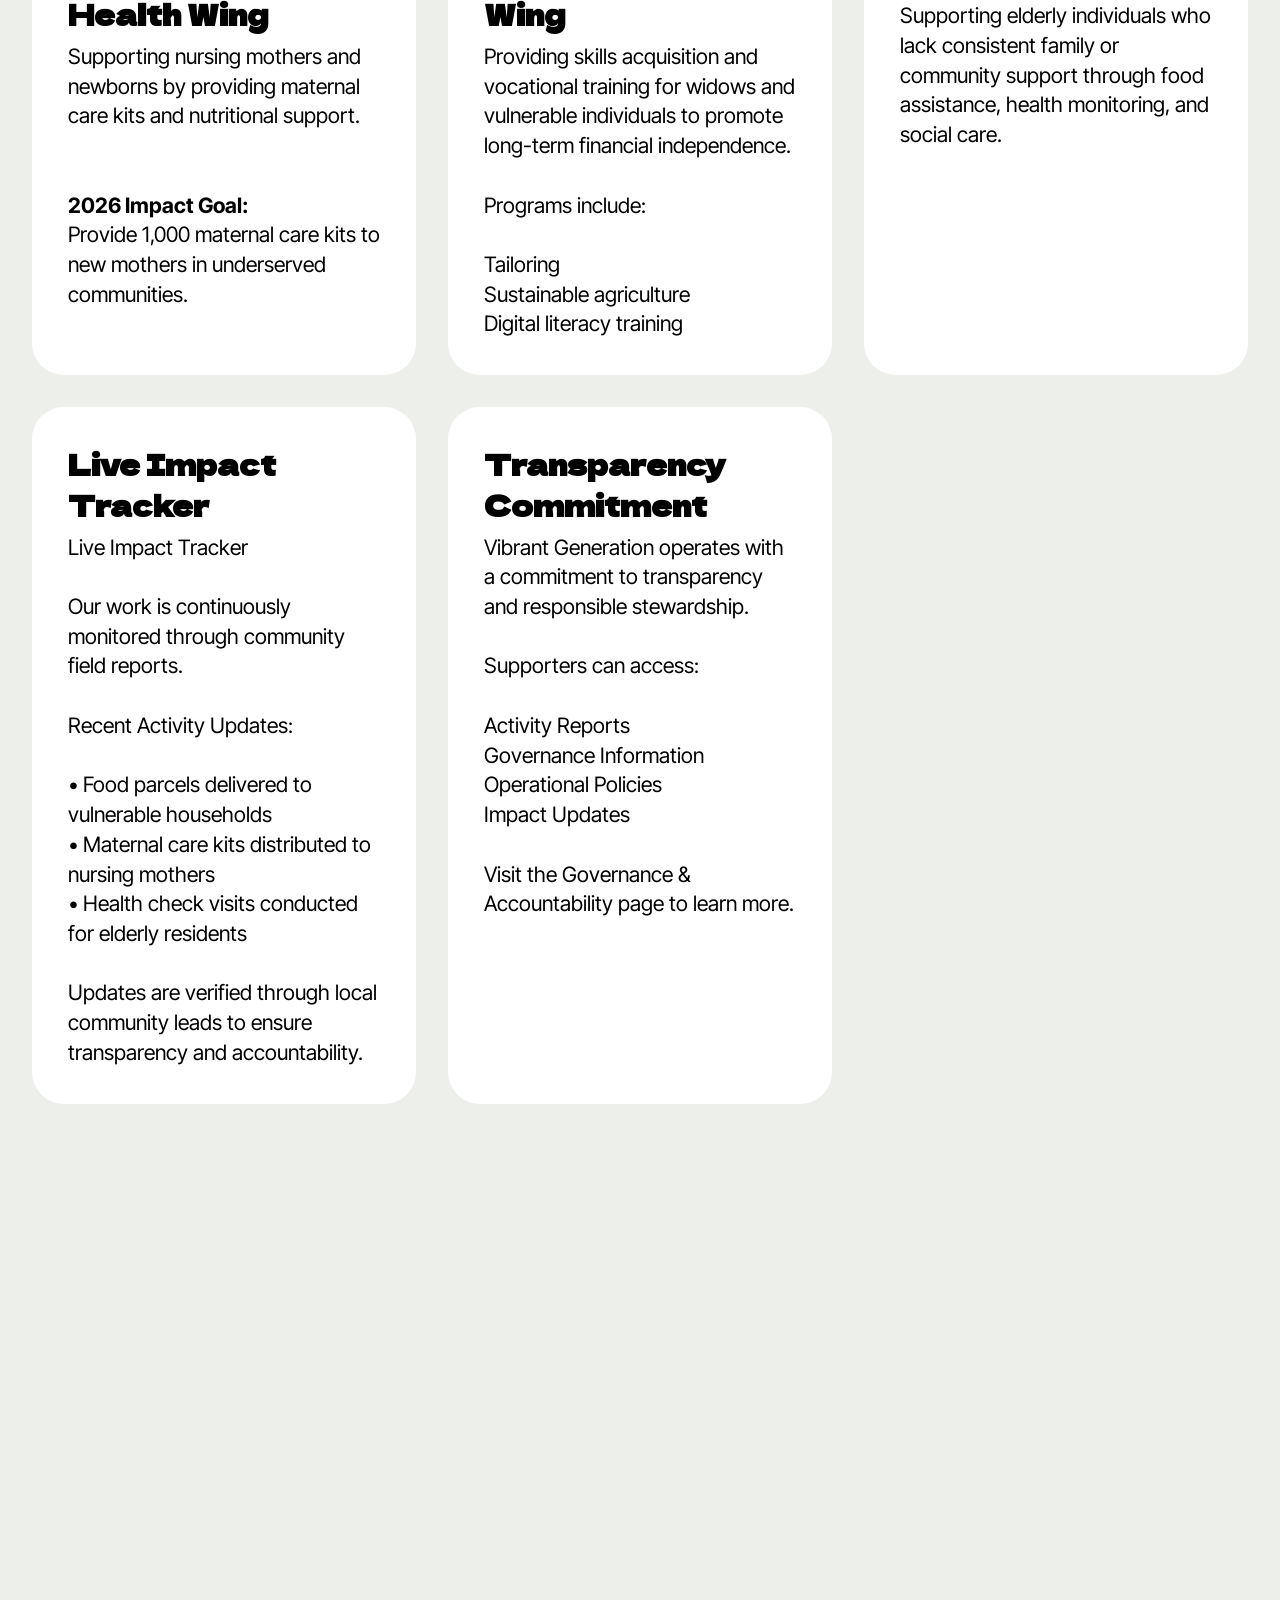
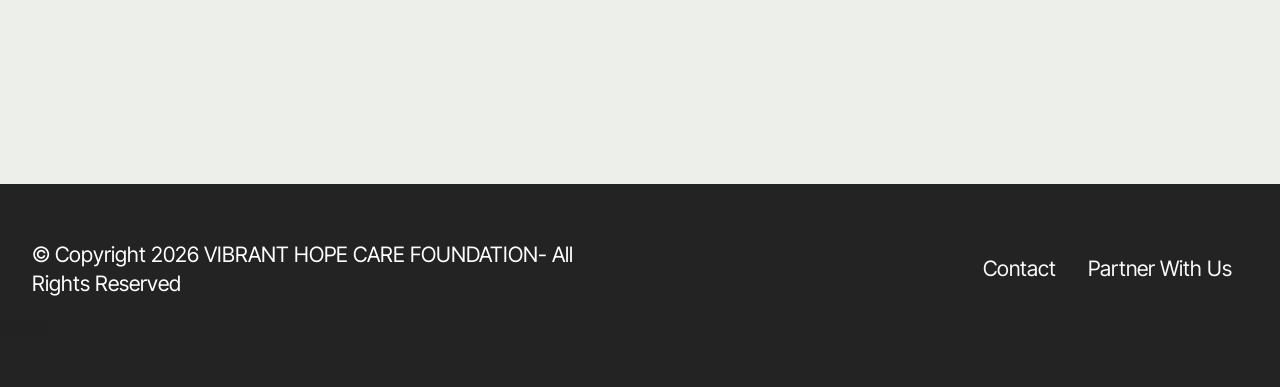
==== commit 7db474b1: "Remove donation and partnership buttons from index.html Removed donation and partnership buttons fro" ====
--- a/index.html
+++ b/index.html
@@ -137,9 +137,6 @@
         <h4 class="mbr-section-title mbr-fonts-style mb-4 display-7"><strong>Transforming Lives Through Faith-Driven Social Action</strong></h4>
         <p class="mbr-text mbr-fonts-style mb-4 display-7">
           Vibrant Generation bridges the gap between the UK diaspora and vulnerable communities in Nigeria by delivering practical humanitarian support, community empowerment programs, and compassionate care.
-        </p>
-        <div class="mbr-section-btn mt-4"><a class="btn btn-secondary display-4" href="Donate.html">Donate Now</a> <a class="btn btn-secondary display-4" href="https://forms.gle/yeRtETJPfuZWc1UW8">Partner With Us</a> <a class="btn btn-secondary display-4" href="Impact-Reports.html">View Our Impact</a></div>
-      </div>
     </div>
   </div>
 </section>
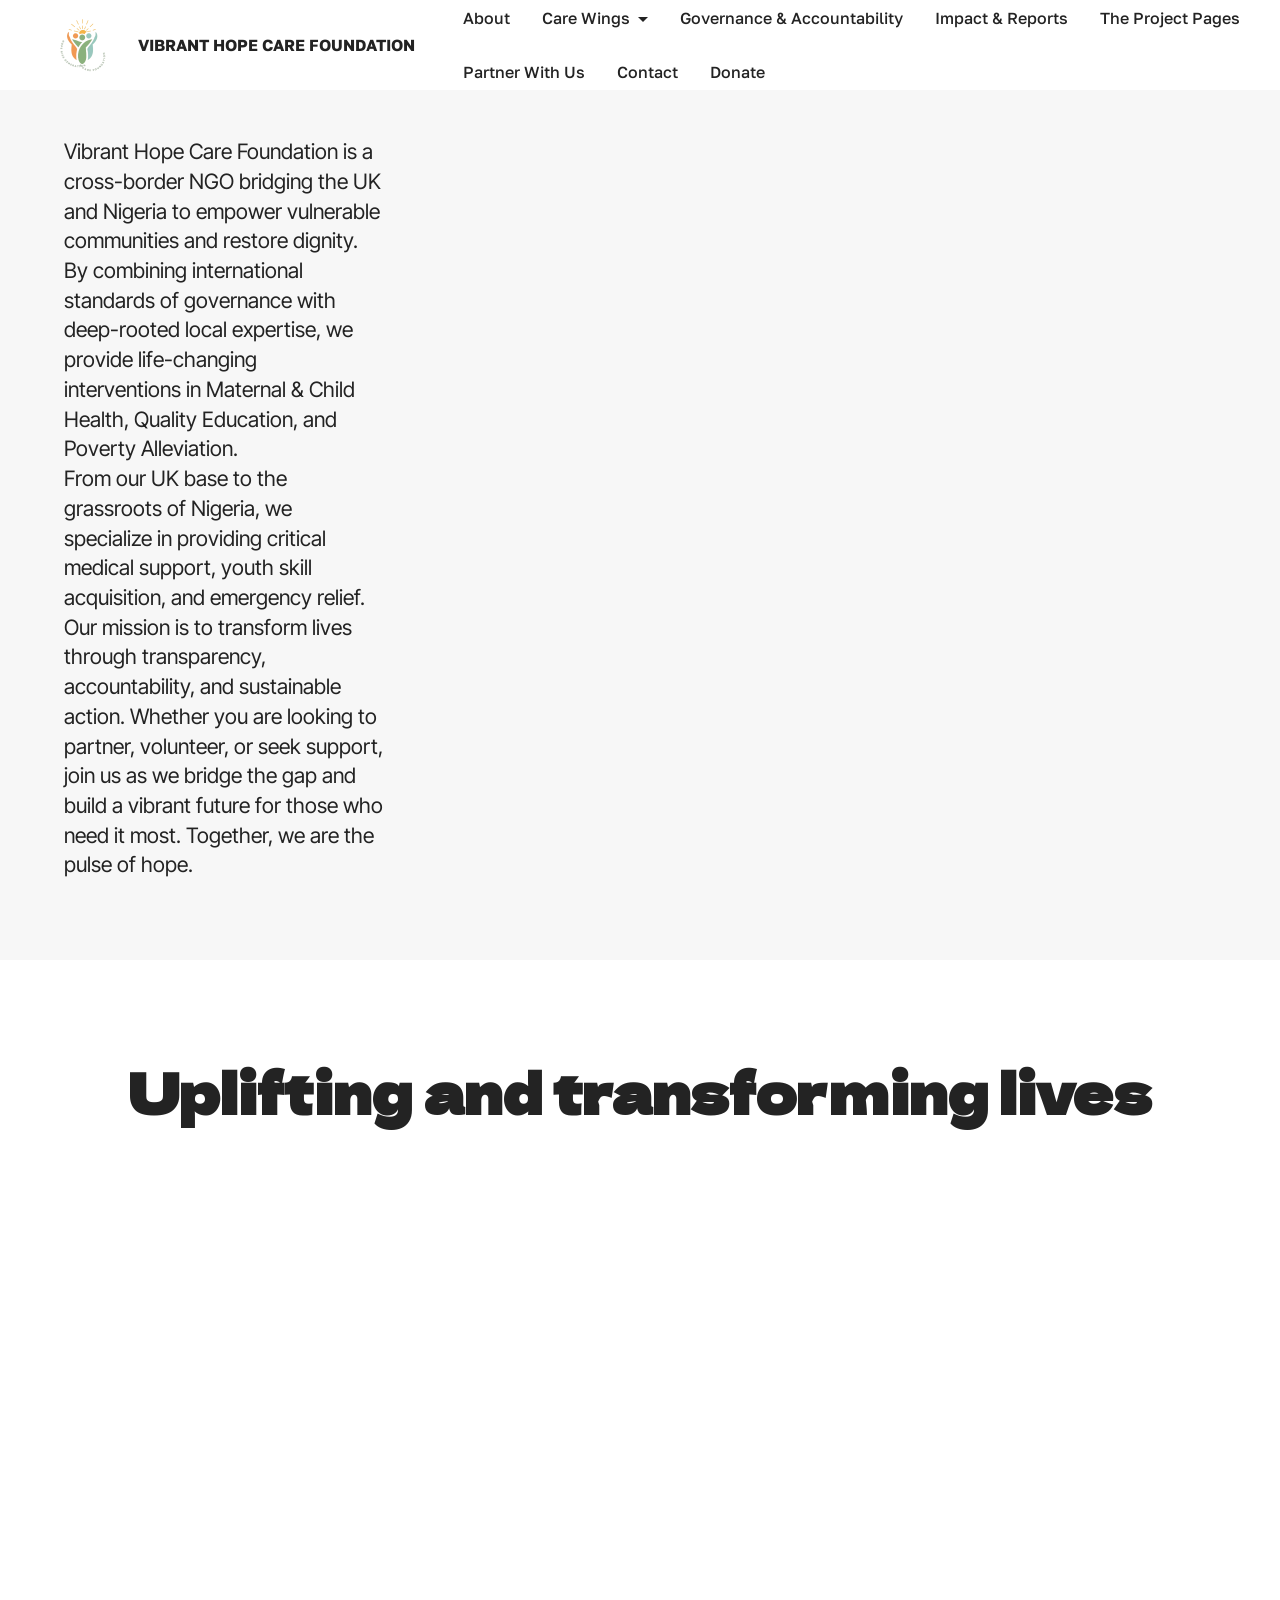
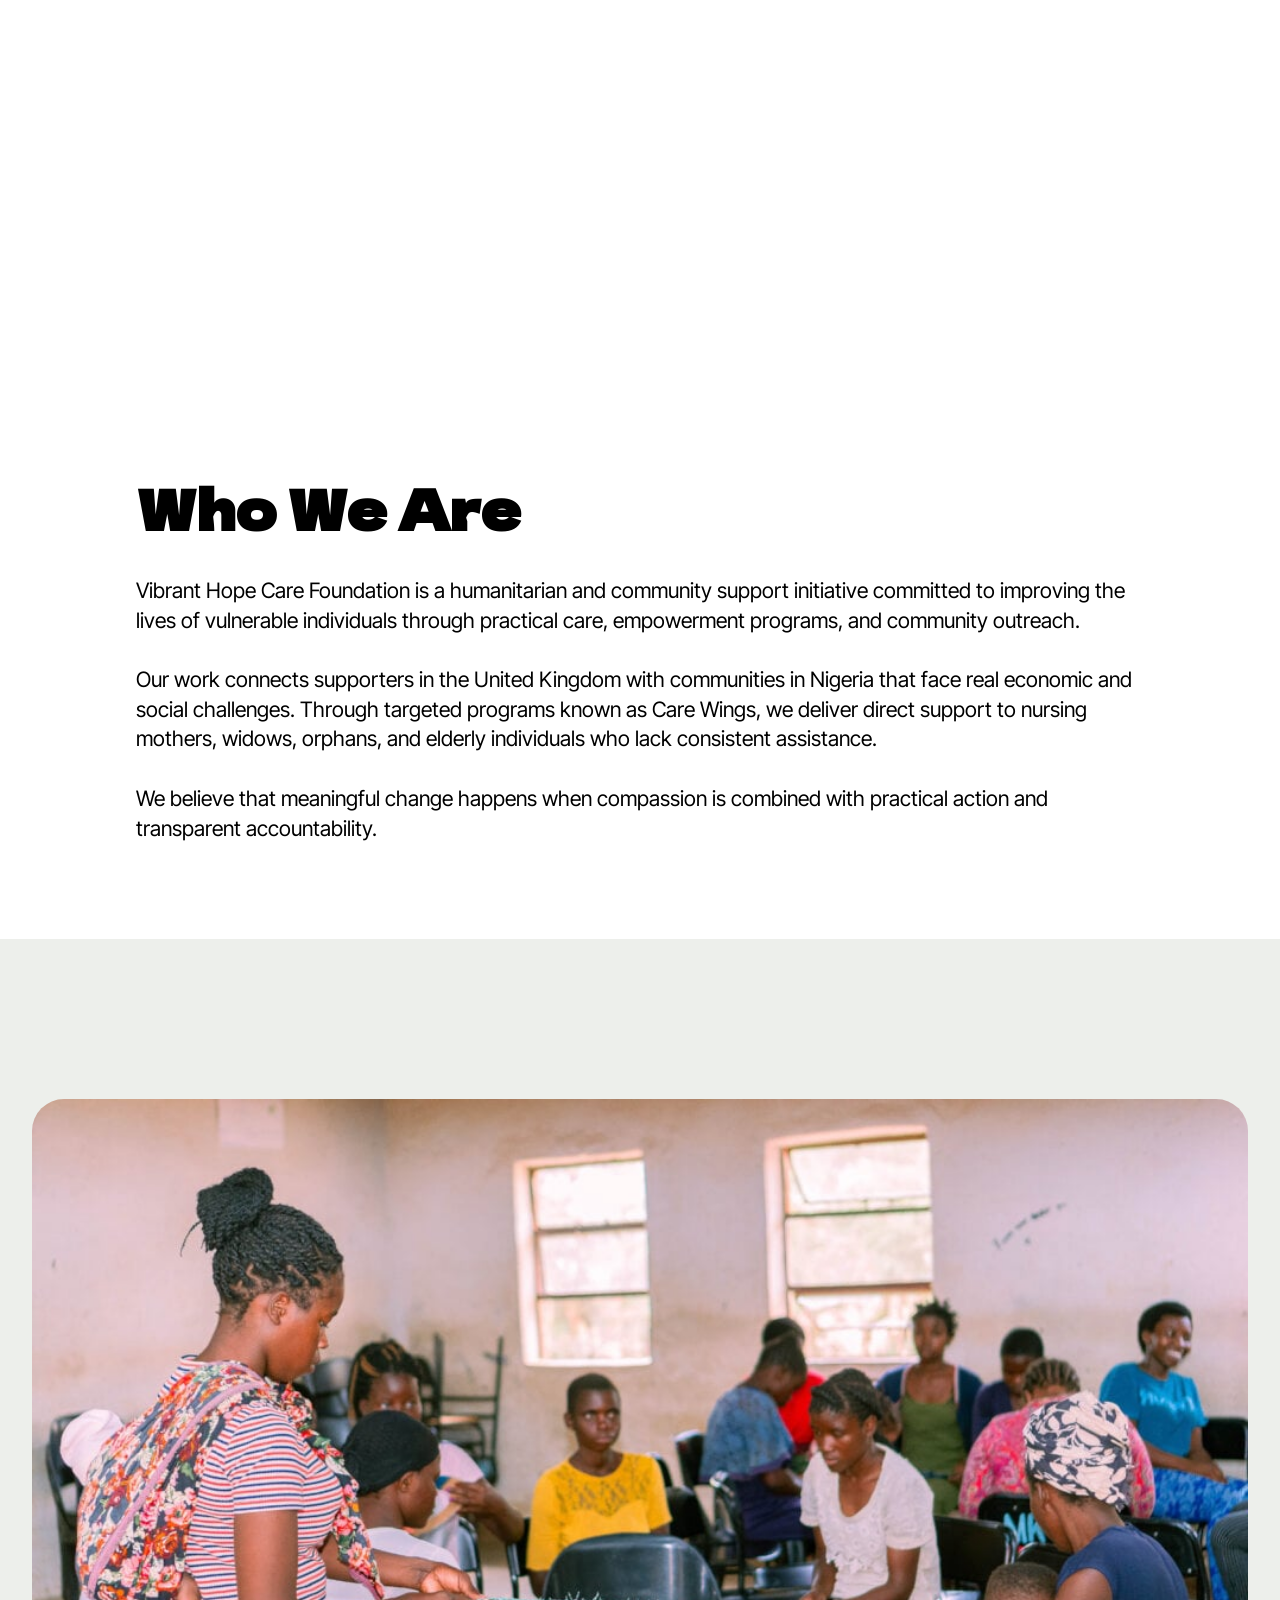
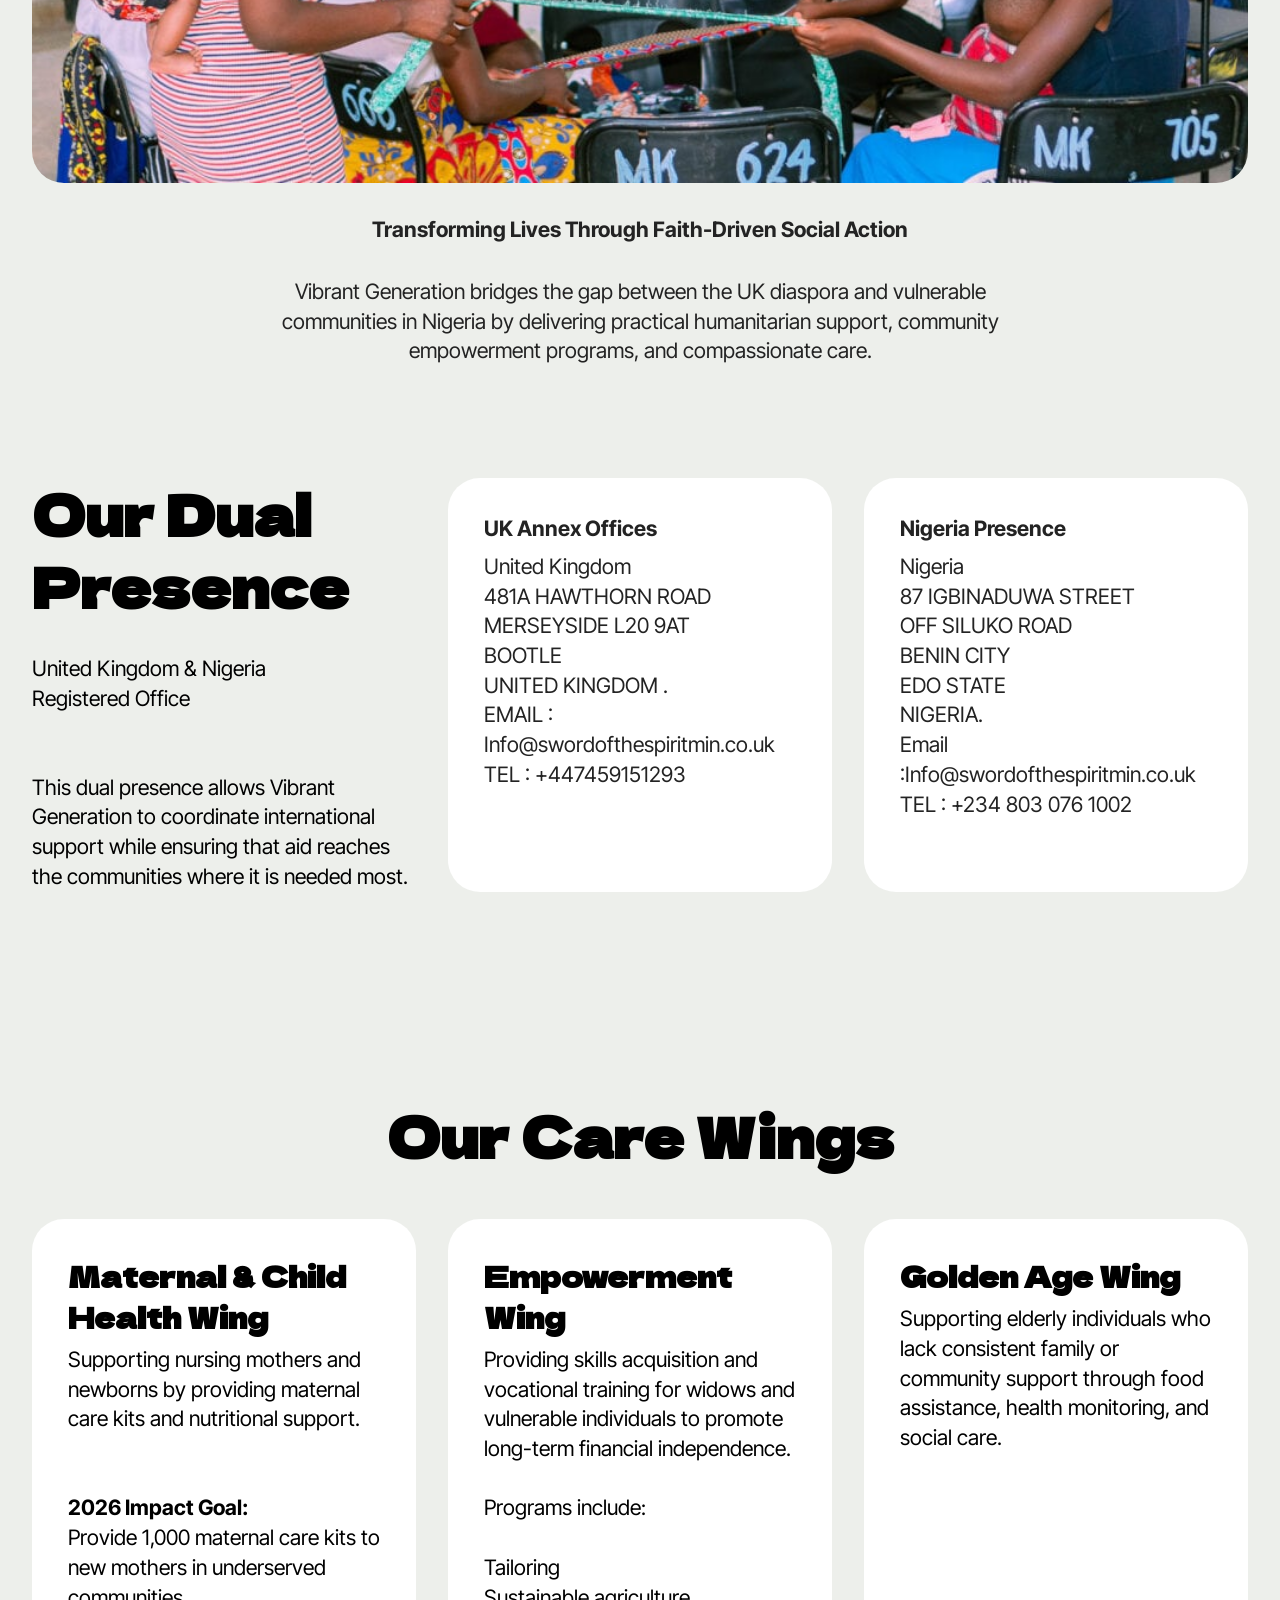
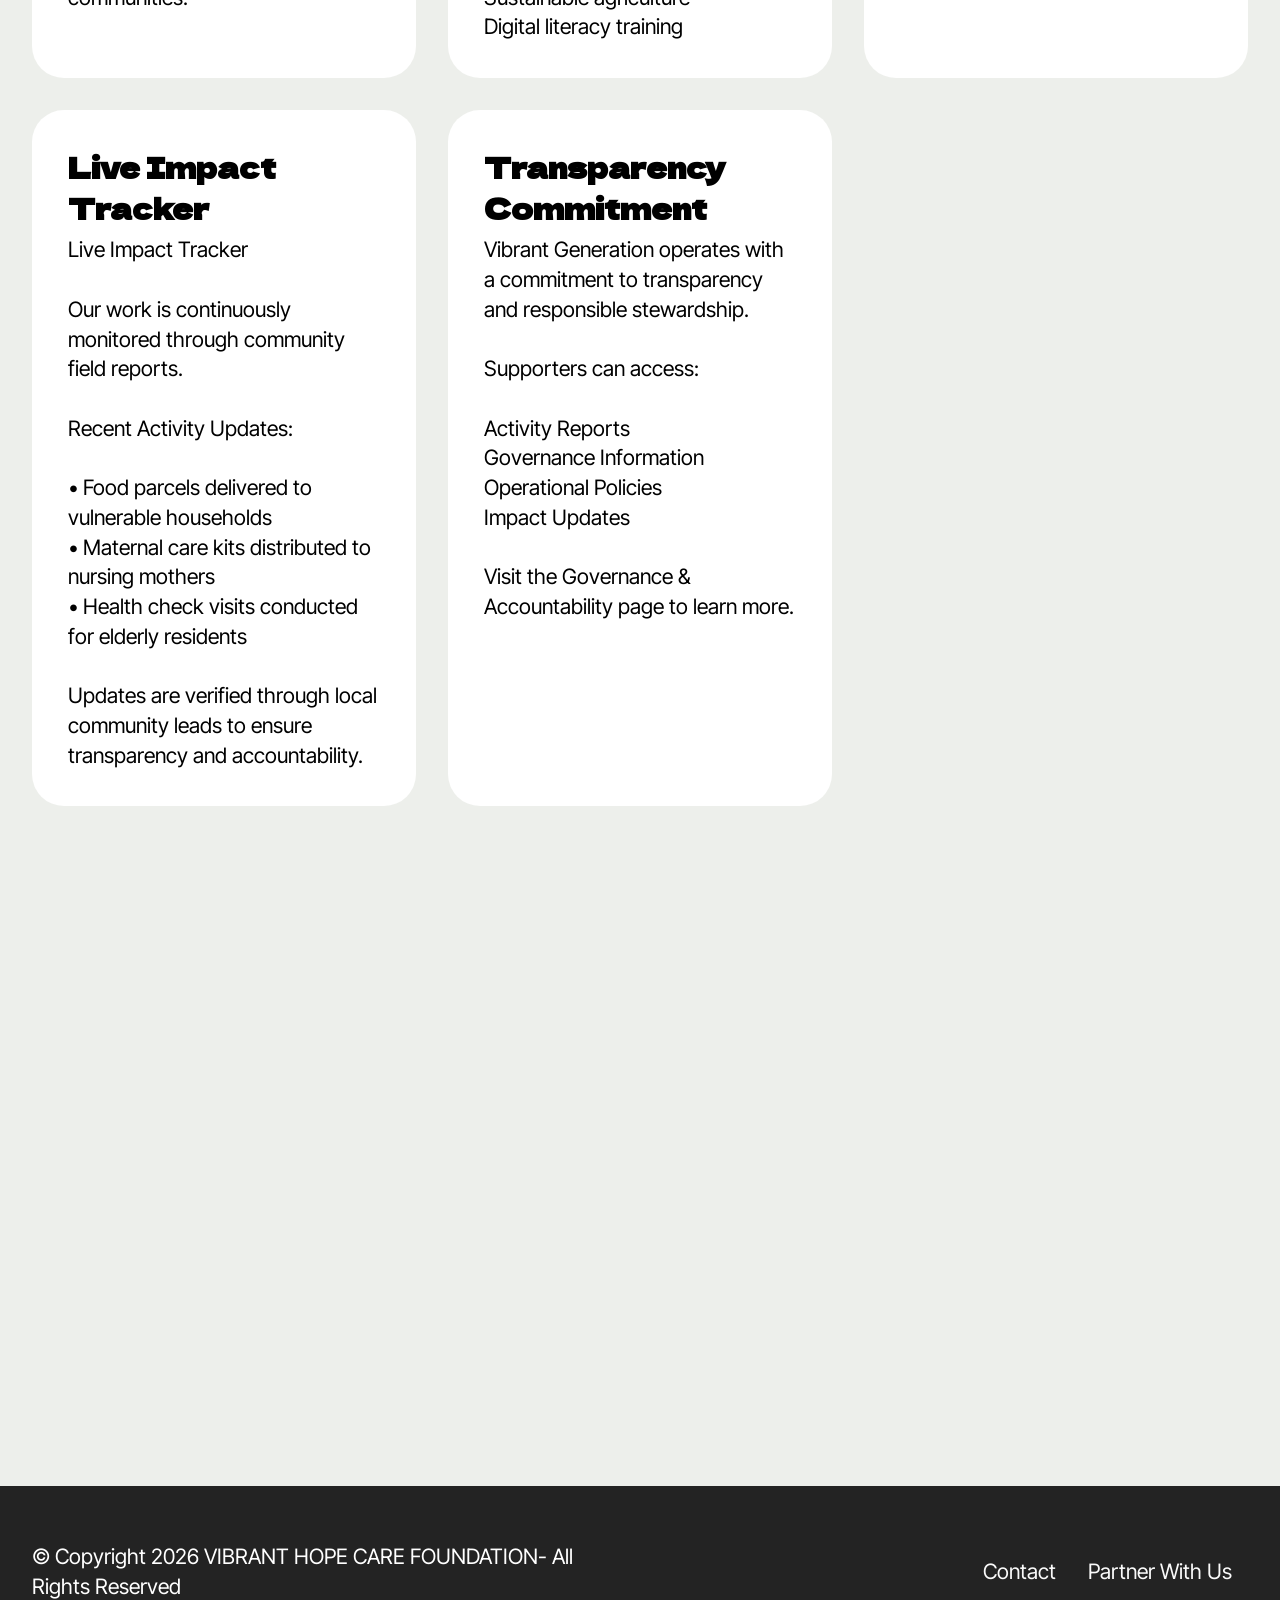
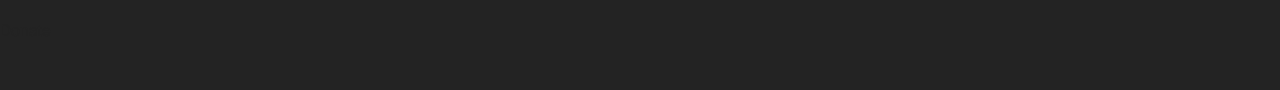
==== commit 5fd1ea5b: "Update index.html" ====
--- a/index.html
+++ b/index.html
@@ -81,9 +81,7 @@
 					
 					<p class="mbr-text mb-4 mbr-fonts-style display-7"><br><br><br>Vibrant Hope Care Foundation is a cross-border NGO bridging the UK and Nigeria to empower vulnerable communities and restore dignity. By combining international standards of governance with deep-rooted local expertise, we provide life-changing 
 <br>interventions in Maternal &amp; Child Health, Quality Education, and Poverty Alleviation.
-<br>From our UK base to the grassroots of Nigeria, we specialize in providing critical medical support, youth skill acquisition, and emergency relief. Our mission is to transform lives through transparency, accountability, and sustainable action. Whether you are looking to partner, volunteer, or seek support, join us as we bridge the gap and build a vibrant future for those who need it most. Together, we are the pulse of hope." add the up strip, and paypal account via www.donorbox.com, I need these two account to be embedded through (donor box account), that i have already created solely fror this website. "Donote/Support Us Button" that i have already created. there is a paypal account and stripe account to be added to the donor box.&nbsp;<!-- Donation Button -->
-<br></p>
-					
+<br>From our UK base to the grassroots of Nigeria, we specialize in providing critical medical support, youth skill acquisition, and emergency relief. Our mission is to transform lives through transparency, accountability, and sustainable action. Whether you are looking to partner, volunteer, or seek support, join us as we bridge the gap and build a vibrant future for those who need it most. Together, we are the pulse of hope.
 				</div>
 			</div>
 			<div class="mbr-figure col-12 col-md-8"><iframe class="mbr-embedded-video" src="https://youtube.com/embed/3YFRO2MghL4?feature=share&amp;loop=1&amp;autoplay=1" width="1280" height="720" frameborder="0" allowfullscreen></iframe></div>
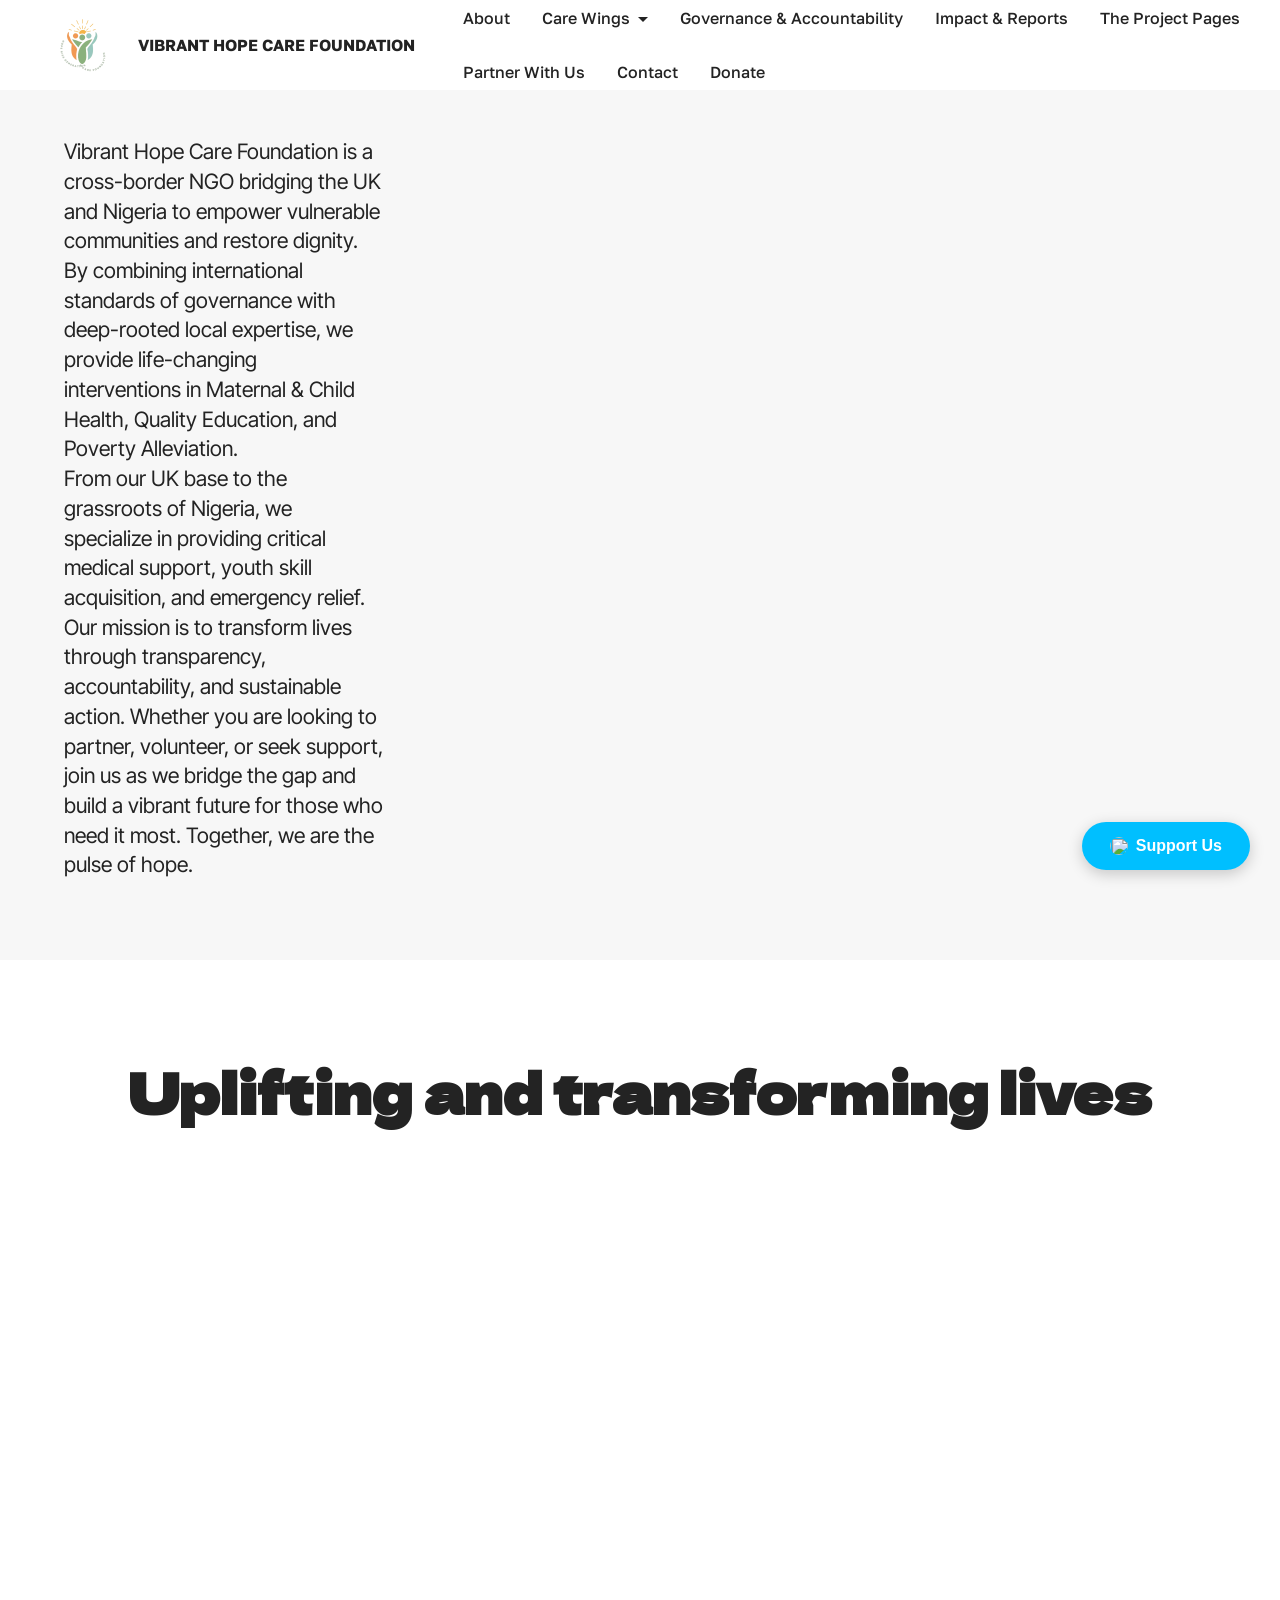
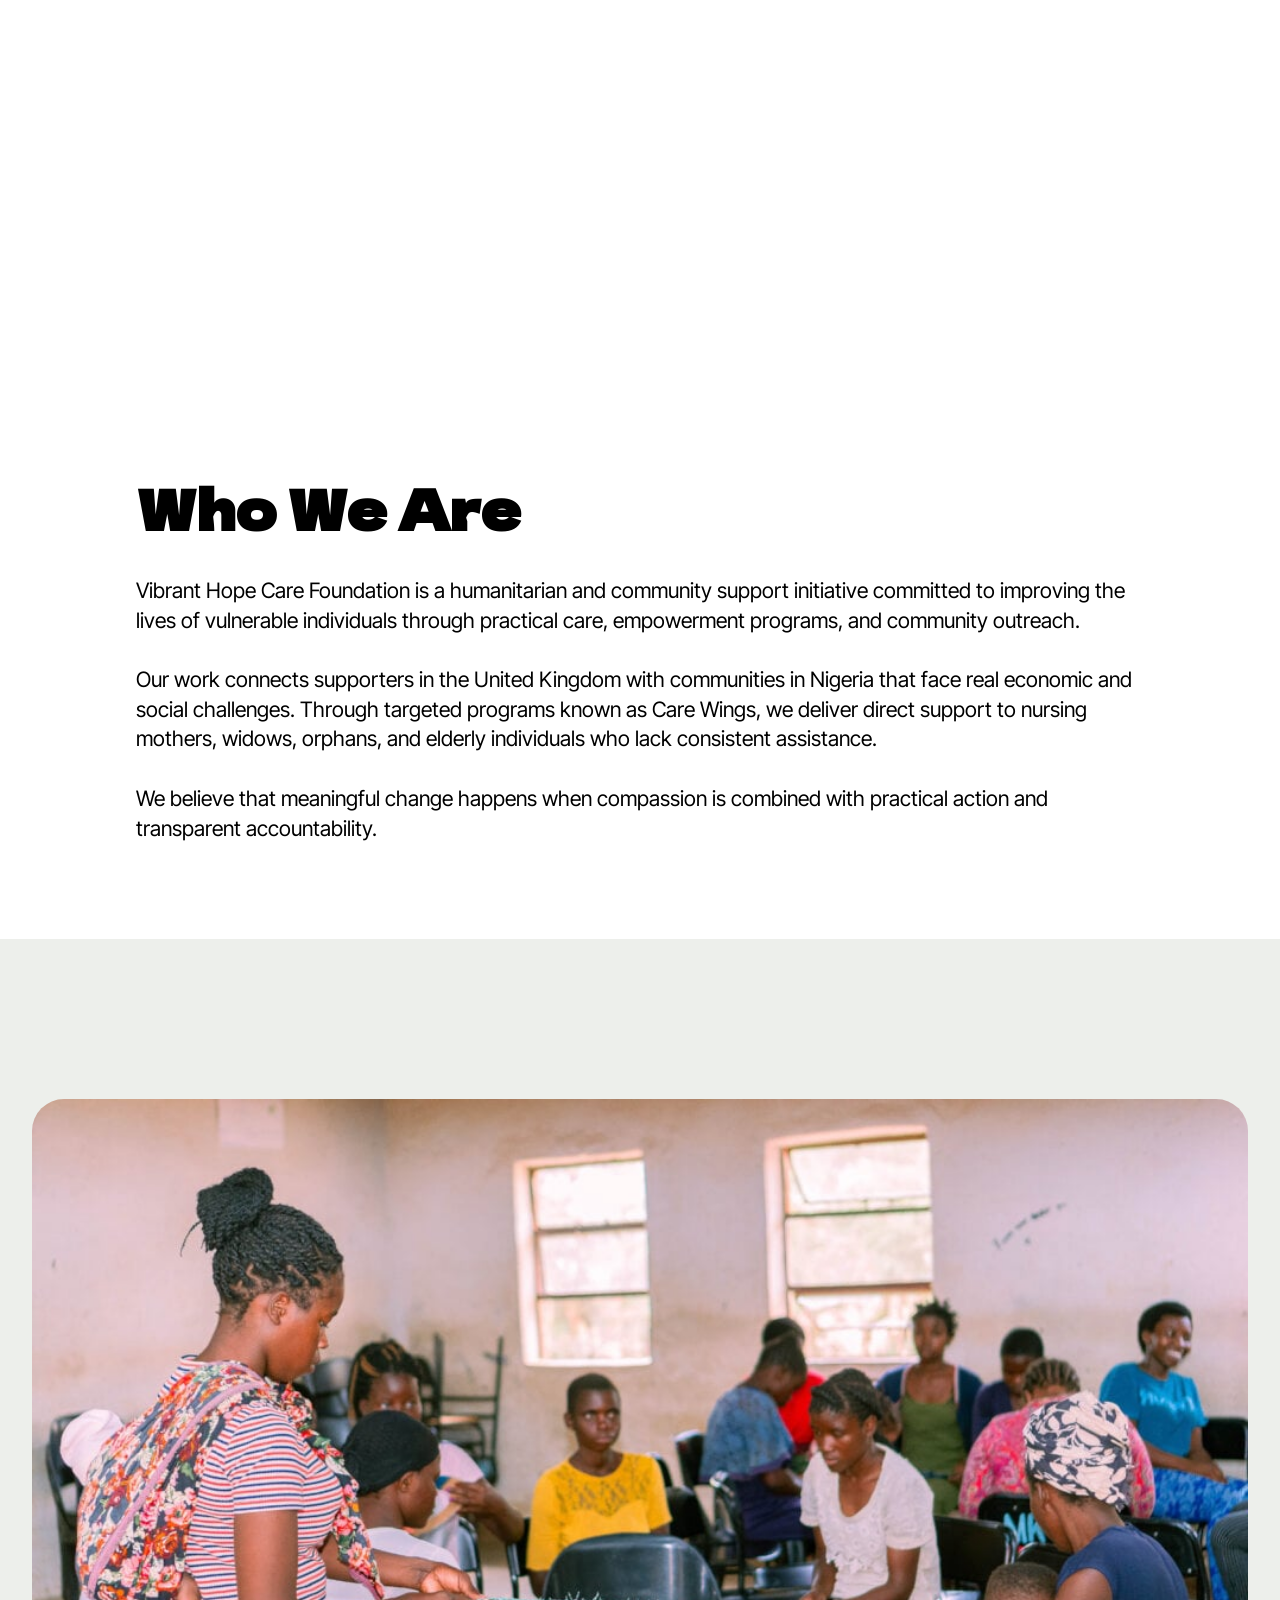
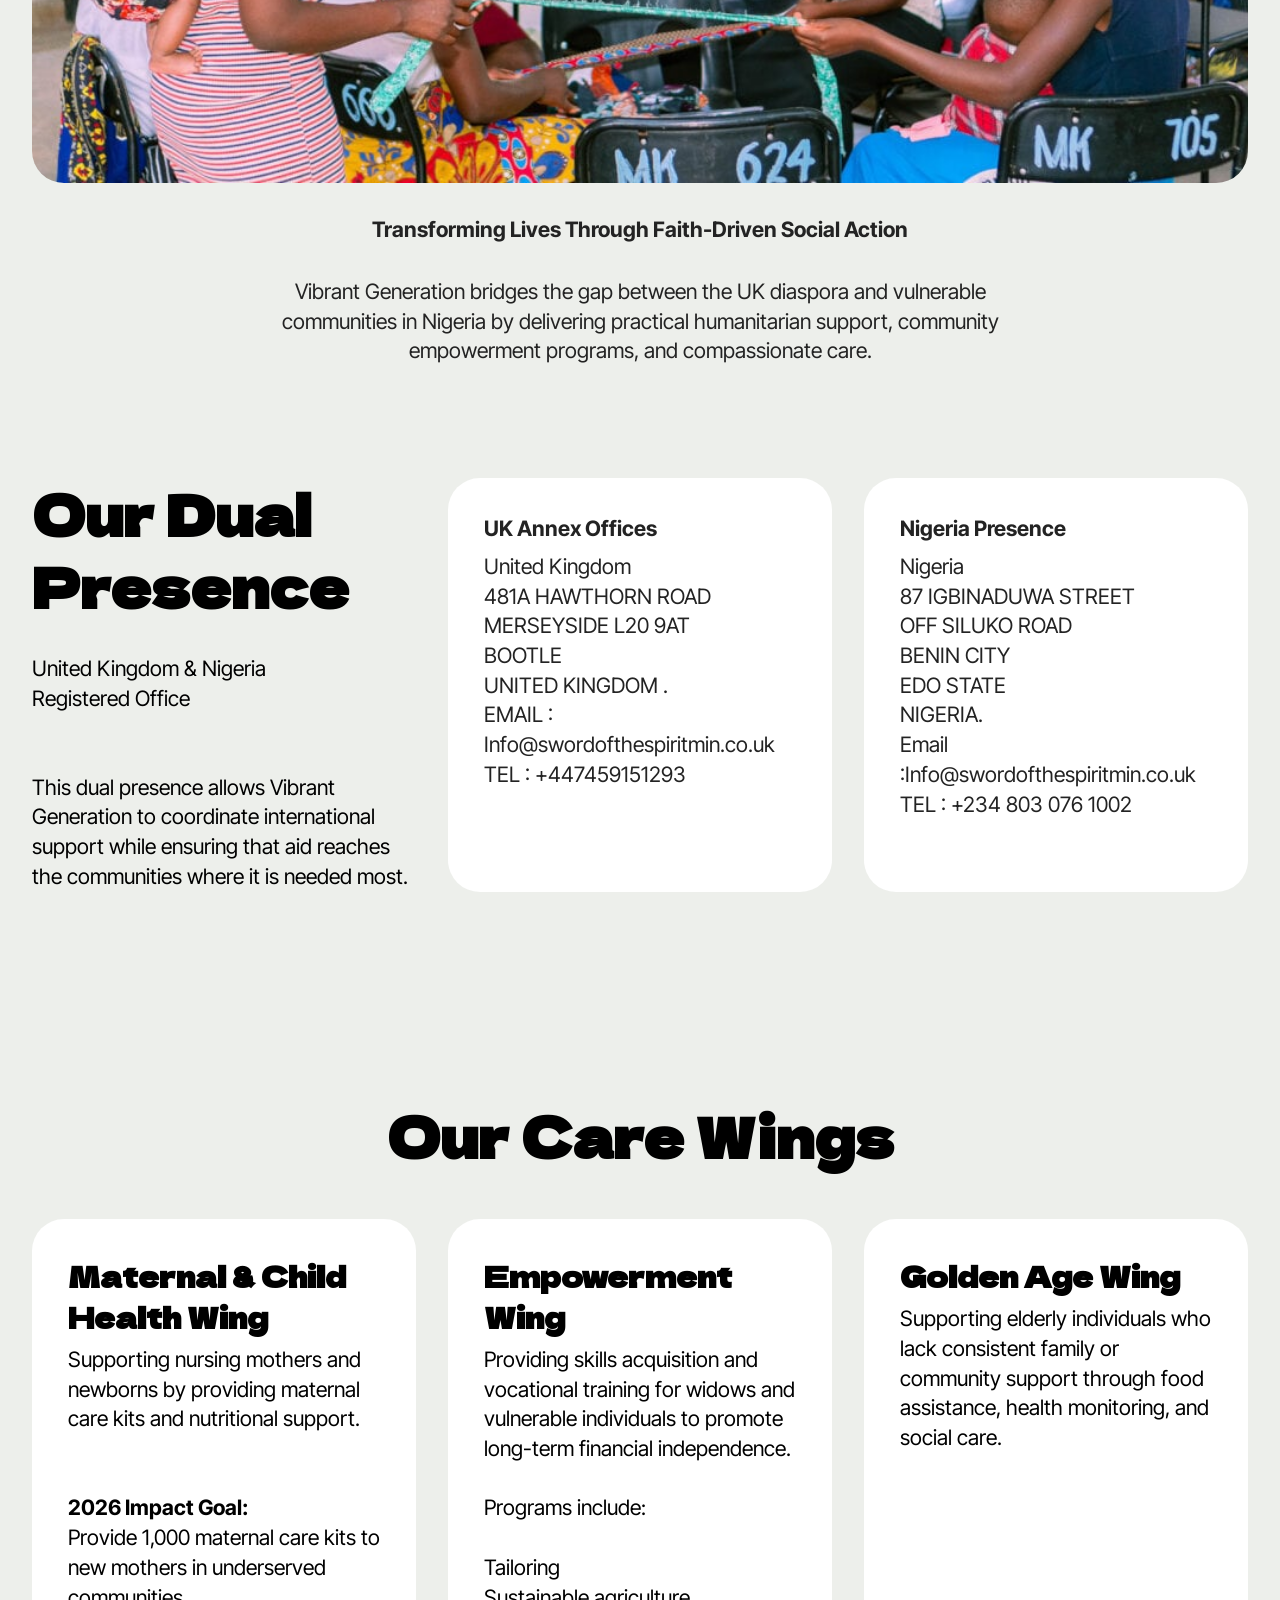
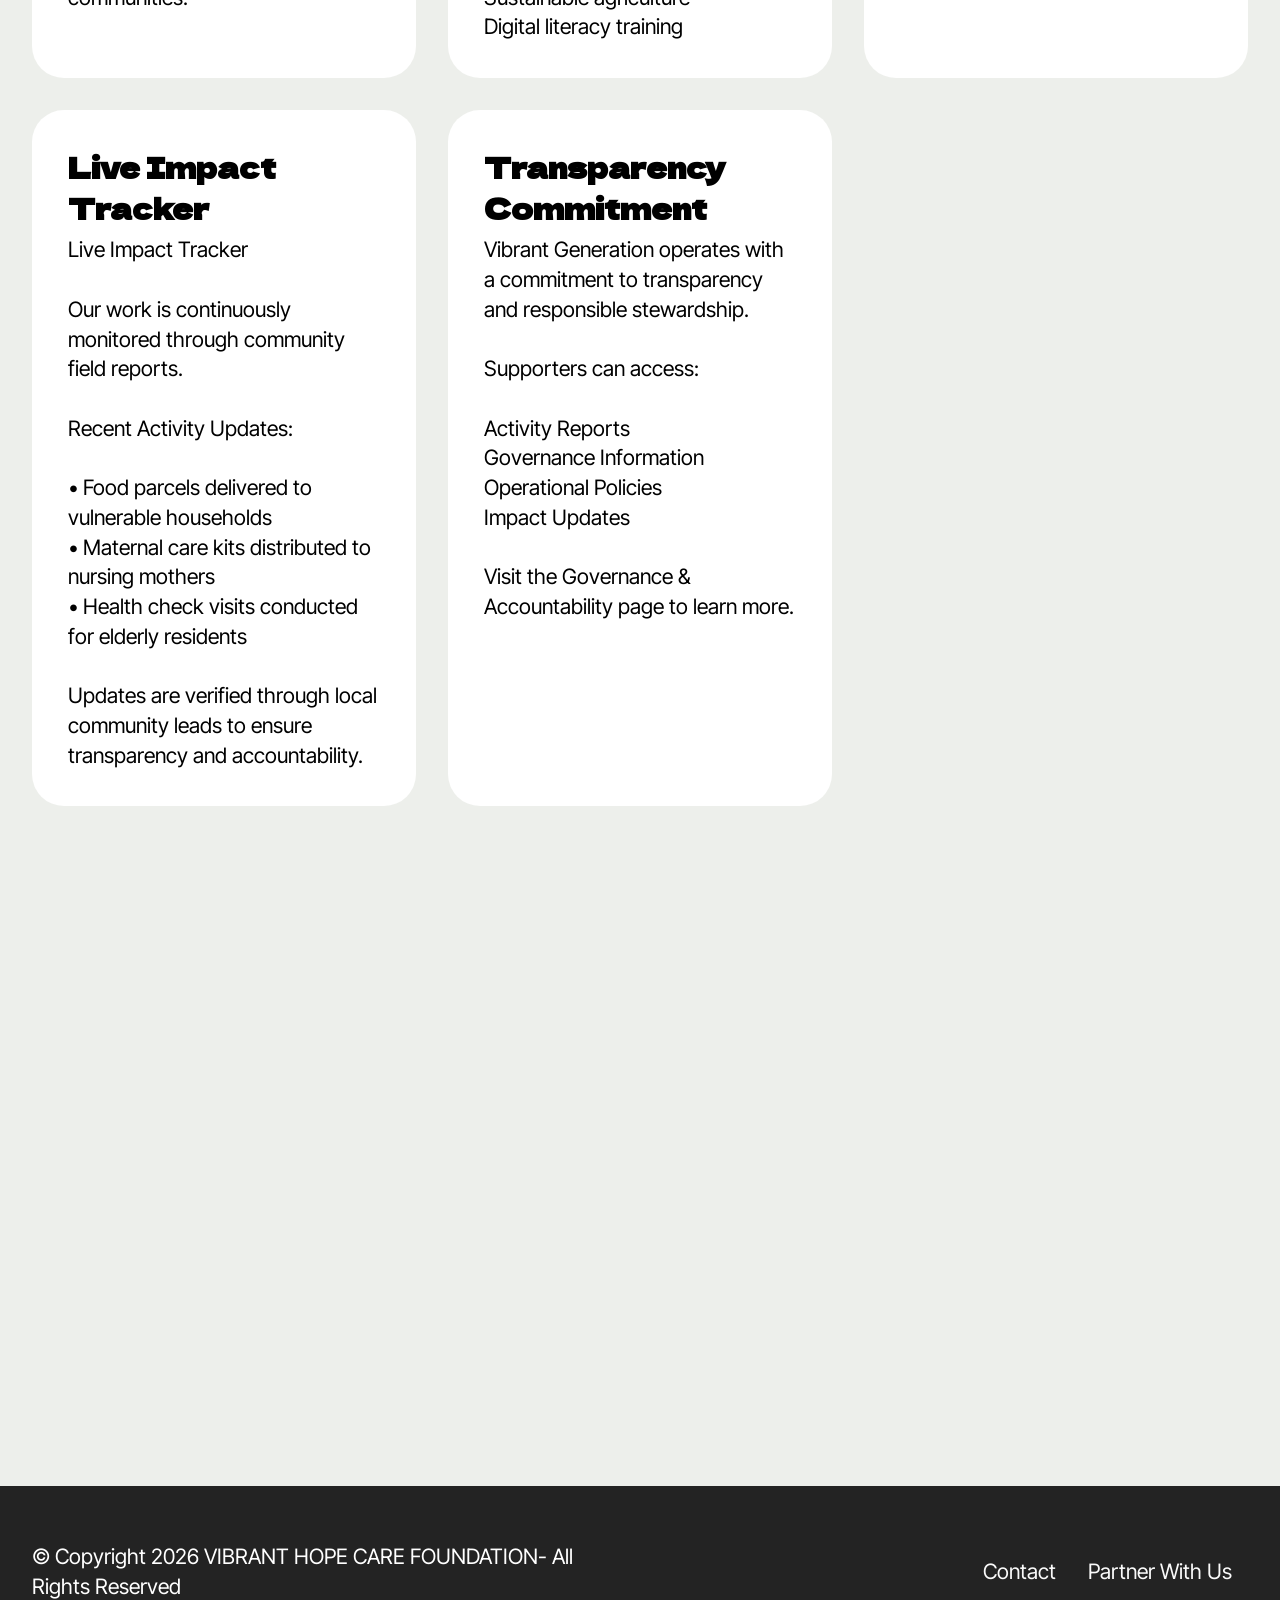
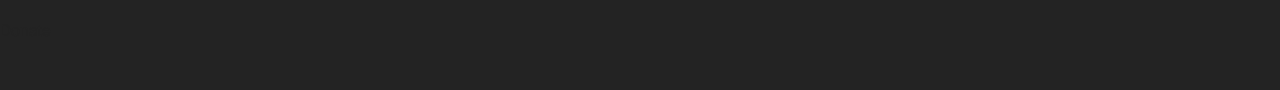
==== commit ceac64f5: "Add donation button and styling to index.html Added a floating support button for donations with cus" ====
--- a/index.html
+++ b/index.html
@@ -316,7 +316,46 @@
             </div>
         </div>
     </div>
-  
+  <script id="donorbox-popup-button-installer" type="text/javascript" defer="" src="https://donorbox.org/install-popup-button.js"></script>
+
+<style>
+  .floating-support-wrapper {
+    position: fixed;
+    bottom: 30px;
+    right: 30px;
+    z-index: 9999; /* Ensures it stays above all other elements */
+    transition: transform 0.3s ease-in-out;
+  }
+
+  .floating-support-wrapper:hover {
+    transform: scale(1.08); /* Subtle "fanciful" growth on hover */
+  }
+
+  /* Customizing the look of your specific Donorbox button */
+  #preview_inline_popup_button.custom-sky-blue {
+    background: #00BFFF !important; /* Vivid Sky Blue */
+    color: #ffffff !important;
+    font-weight: bold;
+    box-shadow: 0px 4px 15px rgba(0, 0, 0, 0.2); /* Adds depth */
+    border: none;
+    transition: background 0.3s ease;
+  }
+
+  #preview_inline_popup_button.custom-sky-blue:hover {
+    background: #0099CC !important; /* Slightly darker on hover */
+  }
+</style>
+
+<div class="floating-support-wrapper">
+  <a id="preview_inline_popup_button" 
+     class="dbox-donation-button custom-sky-blue" 
+     href="https://donorbox.org/vibrant-hope-care-foundation-care-wings-maternal-child-health-empowerment-golden-age?" 
+     style="text-decoration: none; font-family: Verdana, sans-serif; display: flex; align-items: center; gap: 8px; width: fit-content; font-size: 16px; border-radius: 50px; line-height: 24px; padding: 12px 28px;">
+     
+     <img role="presentation" src="https://donorbox.org/images/white_logo.svg" style="width: 18px; height: 18px;">
+     Support Us
+  </a>
+</div>
 <input name="cookieData" type="hidden" data-cookie-cookiesAlertType='false' data-cookie-customDialogSelector='null' data-cookie-colorText='#424a4d' data-cookie-colorBg='rgb(255, 255, 255)' data-cookie-opacityOverlay='0' data-cookie-bgOpacity='100' data-cookie-textButton='GOT IT' data-cookie-rejectText='REJECT' data-cookie-colorButton='#ffffff' data-cookie-rejectColor='#ffffff' data-cookie-colorLink='#424a4d' data-cookie-underlineLink='true' data-cookie-text="We use cookies to give you the best experience. Read our <a href='privacy.html'>cookie policy</a>.">
   </body>
 </html>
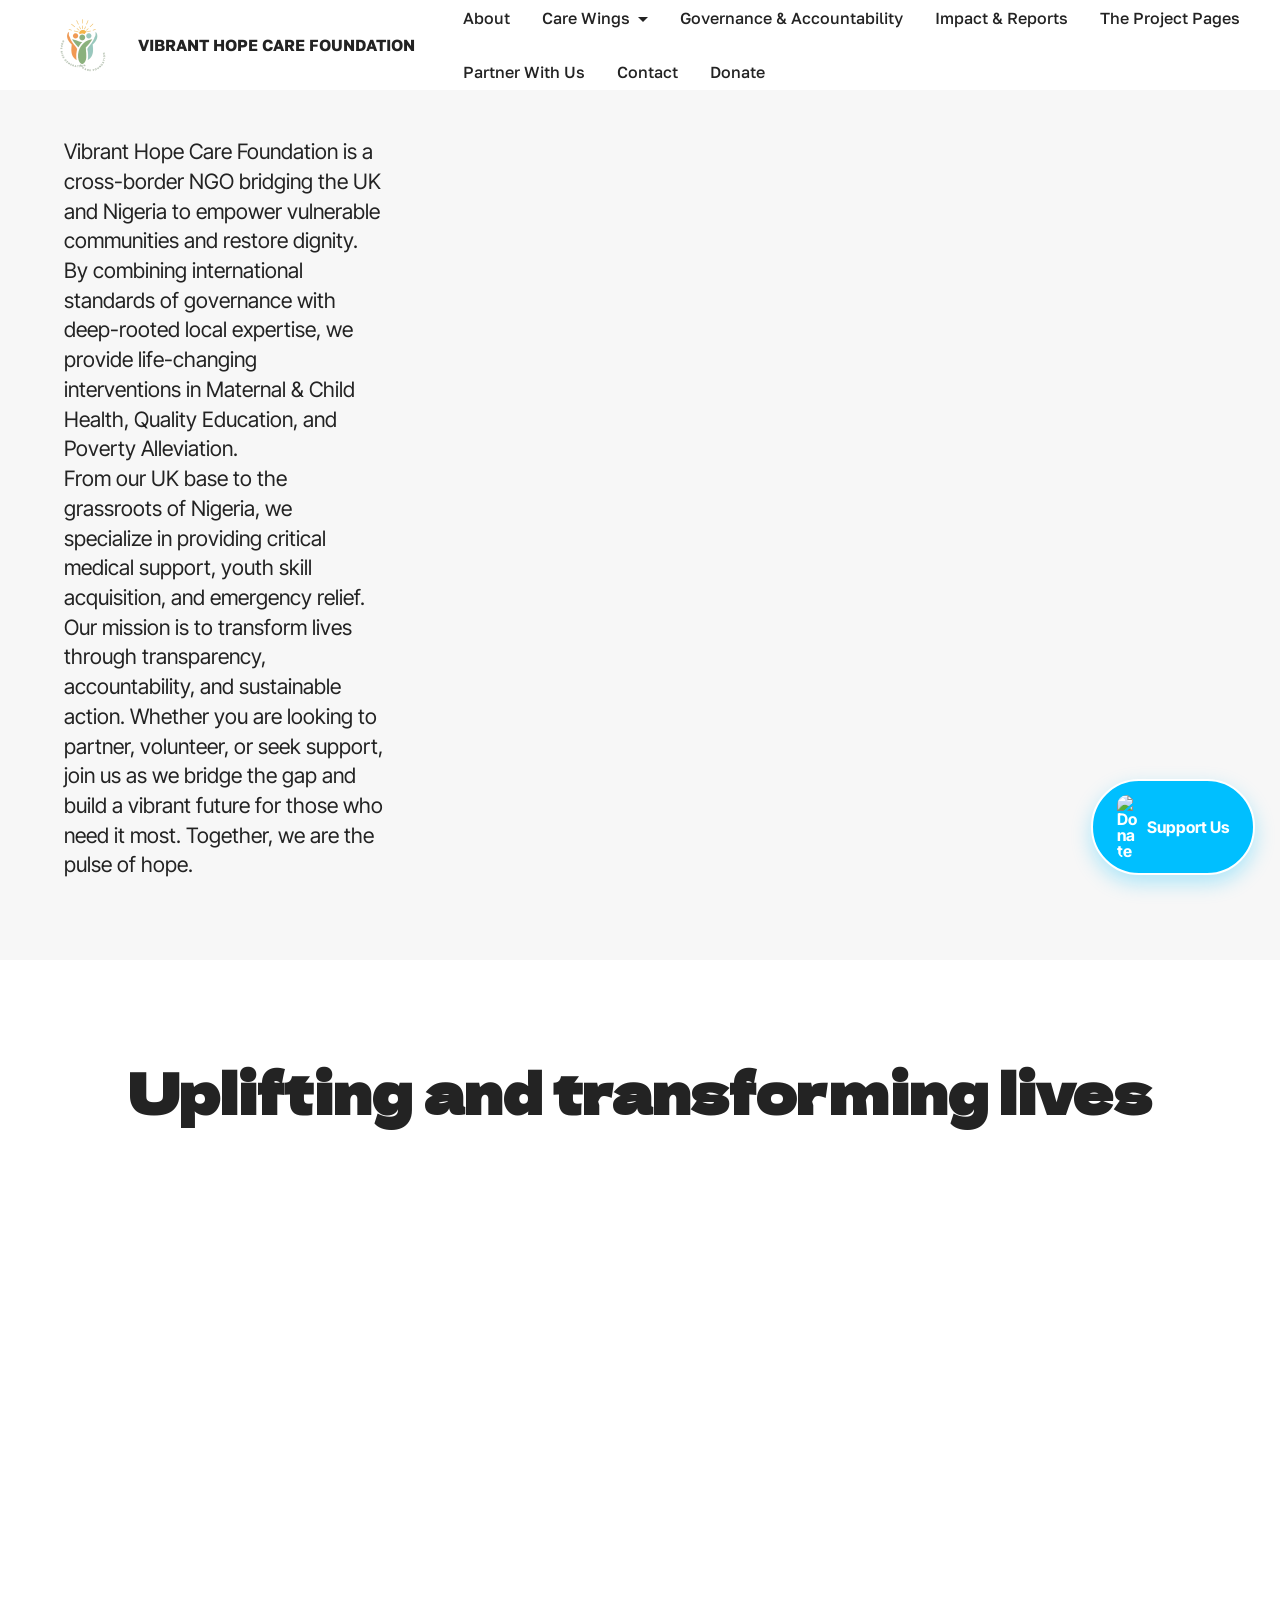
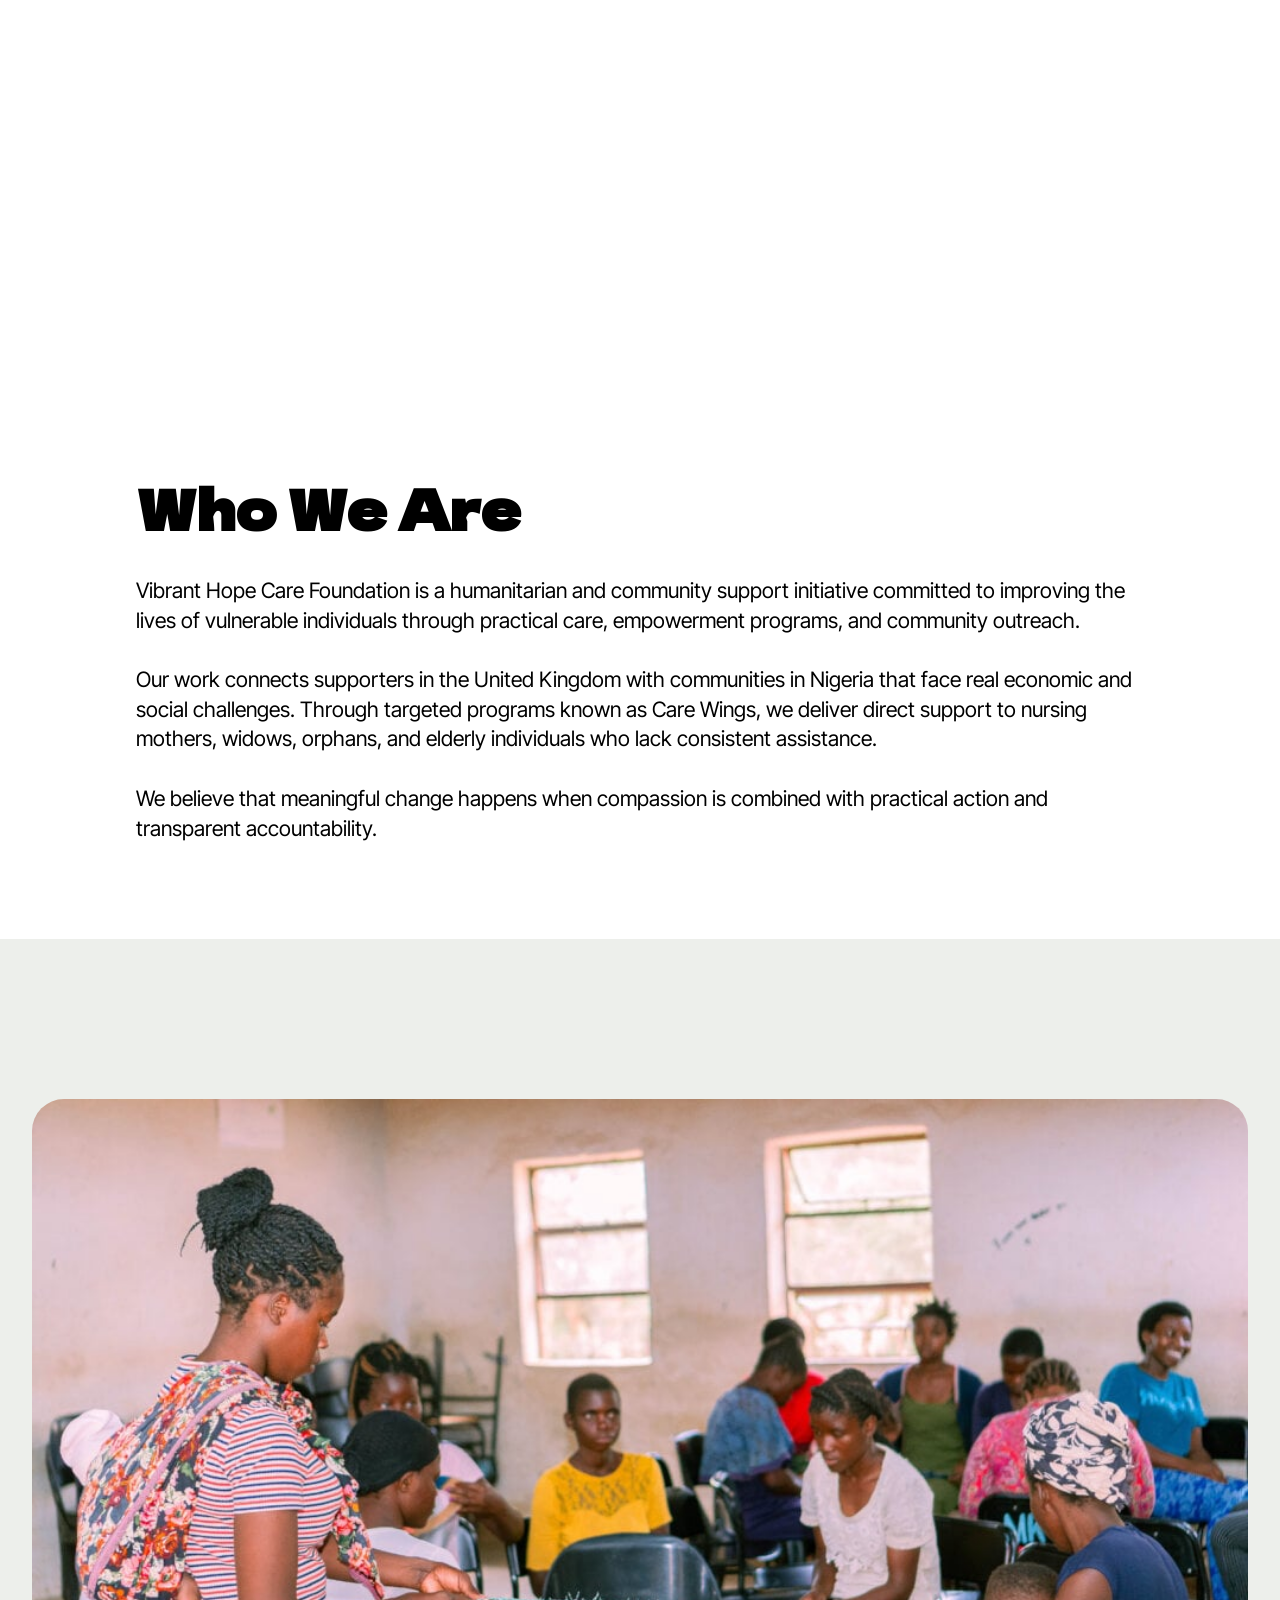
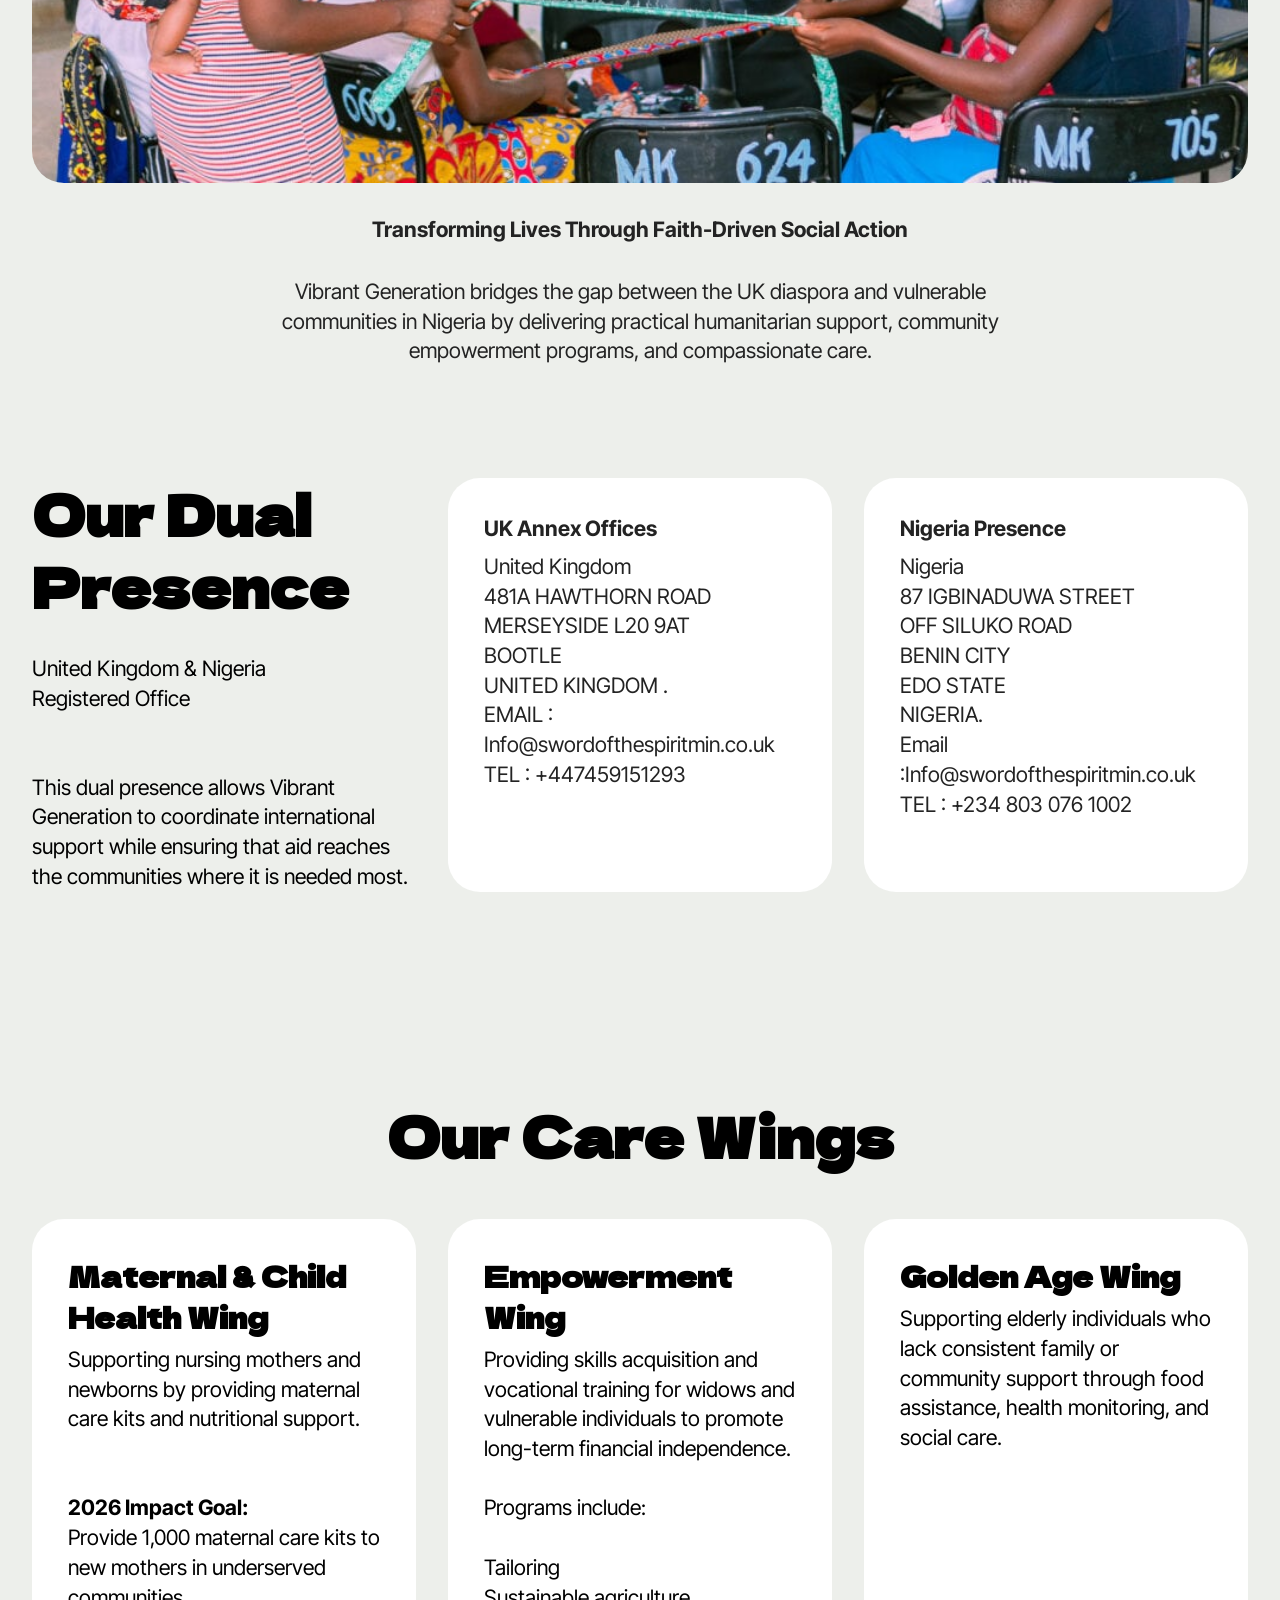
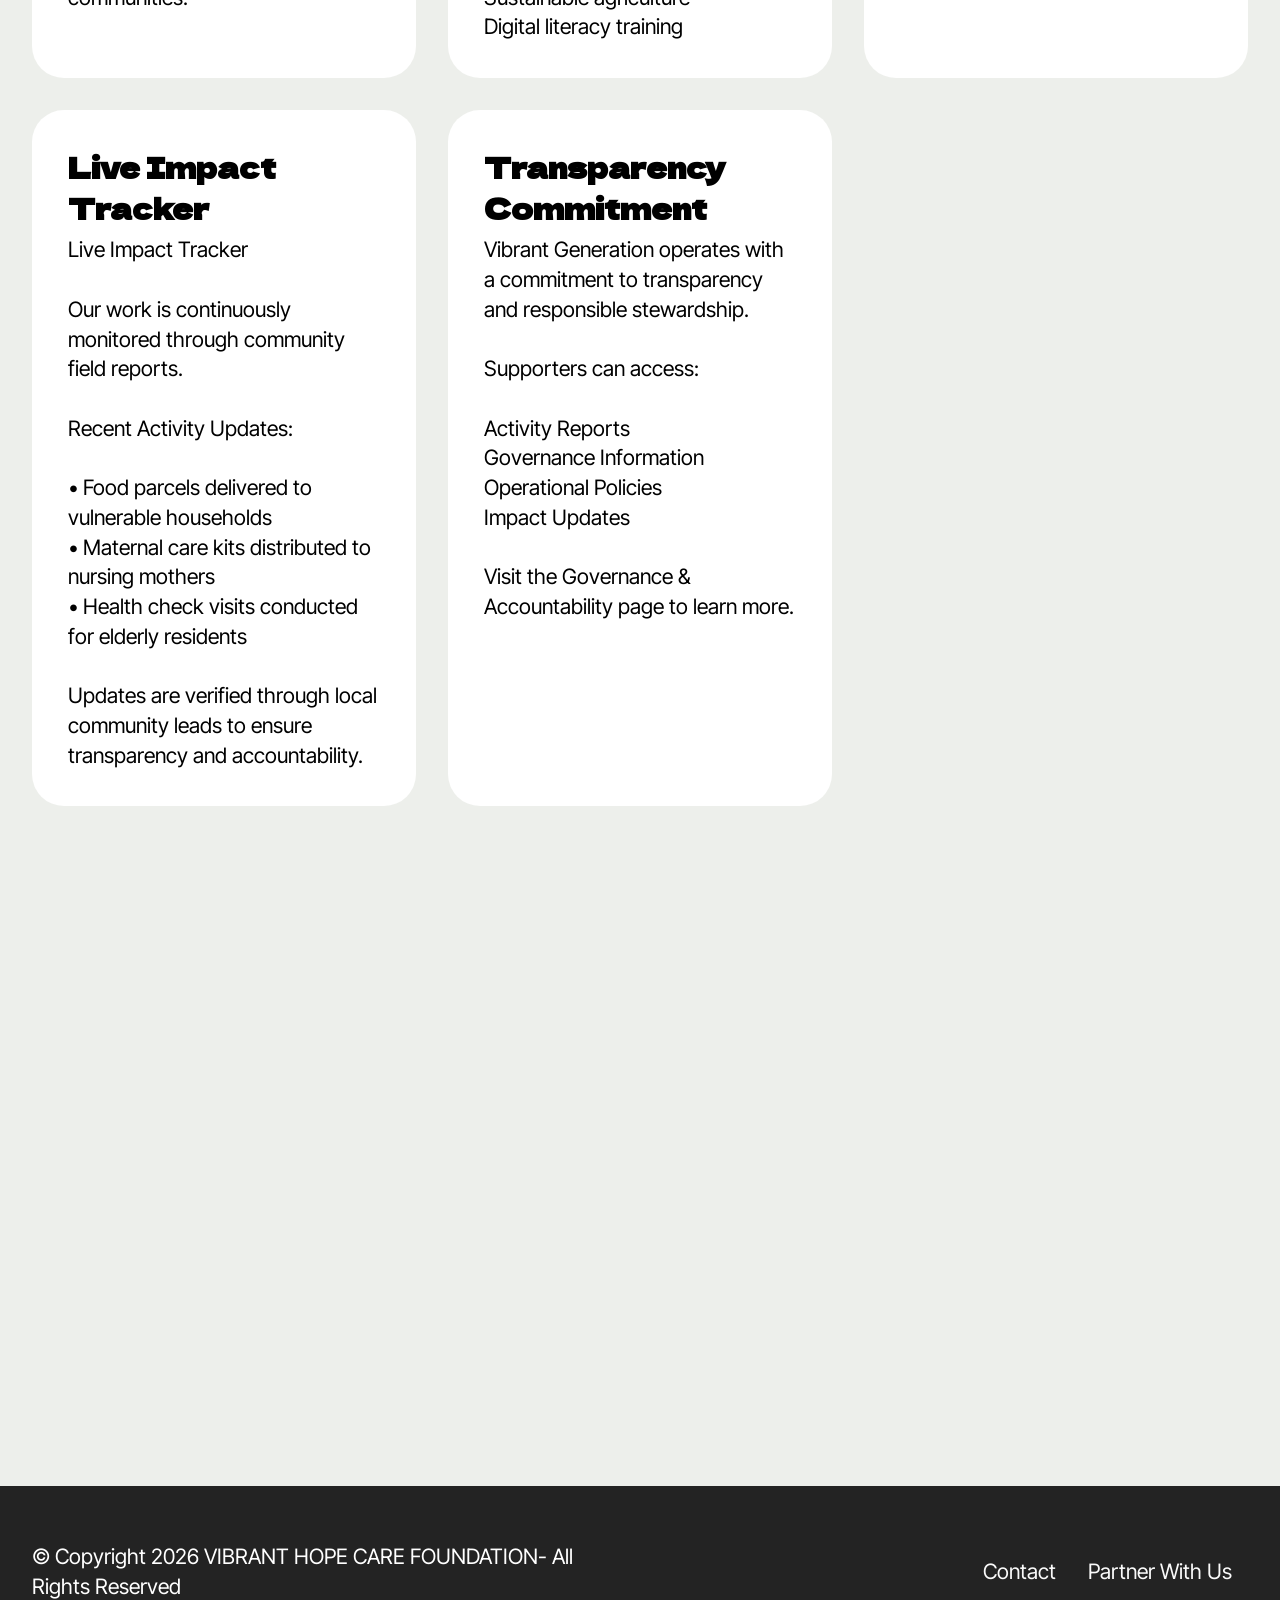
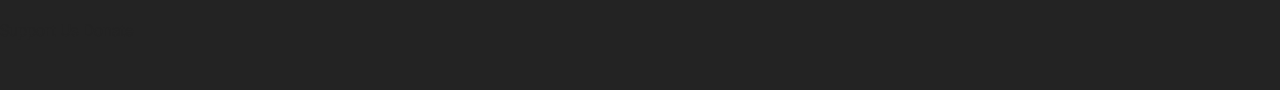
==== commit b59d1fa0: "Update index.html" ====
--- a/index.html
+++ b/index.html
@@ -319,40 +319,52 @@
   <script id="donorbox-popup-button-installer" type="text/javascript" defer="" src="https://donorbox.org/install-popup-button.js"></script>
 
 <style>
-  .floating-support-wrapper {
+  /* Fixed Container: Stays in place while scrolling */
+  .vibrant-float-btn {
     position: fixed;
-    bottom: 30px;
-    right: 30px;
-    z-index: 9999; /* Ensures it stays above all other elements */
-    transition: transform 0.3s ease-in-out;
+    bottom: 25px;
+    right: 25px;
+    z-index: 10000; /* Stays above Mobirise elements */
+    font-family: 'Inter Tight', Verdana, sans-serif;
   }
 
-  .floating-support-wrapper:hover {
-    transform: scale(1.08); /* Subtle "fanciful" growth on hover */
+  /* The Button Design */
+  .vibrant-float-btn a {
+    background-color: #00BFFF !important; /* Sky Blue */
+    color: #ffffff !important;
+    display: flex;
+    align-items: center;
+    gap: 10px;
+    padding: 14px 24px;
+    border-radius: 50px; /* Pill shape */
+    text-decoration: none !important;
+    font-weight: 700;
+    font-size: 16px;
+    box-shadow: 0 8px 20px rgba(0, 191, 255, 0.3);
+    transition: all 0.3s ease;
+    border: 2px solid #ffffff;
   }
 
-  /* Customizing the look of your specific Donorbox button */
-  #preview_inline_popup_button.custom-sky-blue {
-    background: #00BFFF !important; /* Vivid Sky Blue */
-    color: #ffffff !important;
-    font-weight: bold;
-    box-shadow: 0px 4px 15px rgba(0, 0, 0, 0.2); /* Adds depth */
-    border: none;
-    transition: background 0.3s ease;
+  /* Fanciful Hover Effect */
+  .vibrant-float-btn a:hover {
+    transform: translateY(-5px) scale(1.05);
+    background-color: #0099cc !important; /* Slightly deeper blue */
+    box-shadow: 0 12px 25px rgba(0, 191, 255, 0.5);
   }
 
-  #preview_inline_popup_button.custom-sky-blue:hover {
-    background: #0099CC !important; /* Slightly darker on hover */
+  /* Logo styling inside button */
+  .vibrant-float-btn img {
+    width: 20px;
+    height: auto;
   }
 </style>
 
-<div class="floating-support-wrapper">
-  <a id="preview_inline_popup_button" 
-     class="dbox-donation-button custom-sky-blue" 
-     href="https://donorbox.org/vibrant-hope-care-foundation-care-wings-maternal-child-health-empowerment-golden-age?" 
-     style="text-decoration: none; font-family: Verdana, sans-serif; display: flex; align-items: center; gap: 8px; width: fit-content; font-size: 16px; border-radius: 50px; line-height: 24px; padding: 12px 28px;">
-     
-     <img role="presentation" src="https://donorbox.org/images/white_logo.svg" style="width: 18px; height: 18px;">
+<div class="vibrant-float-btn">
+  <a id="preview_inline_popup_button" class="dbox-donation-button" href="https://donorbox.org/vibrant-hope-care-foundation-care-wings-maternal-child-health-empowerment-golden-age?">
+    <img src="https://donorbox.org/images/white_logo.svg" alt="Donate">
+    Support Us
+  </a>
+</div>
      Support Us
   </a>
 </div>
